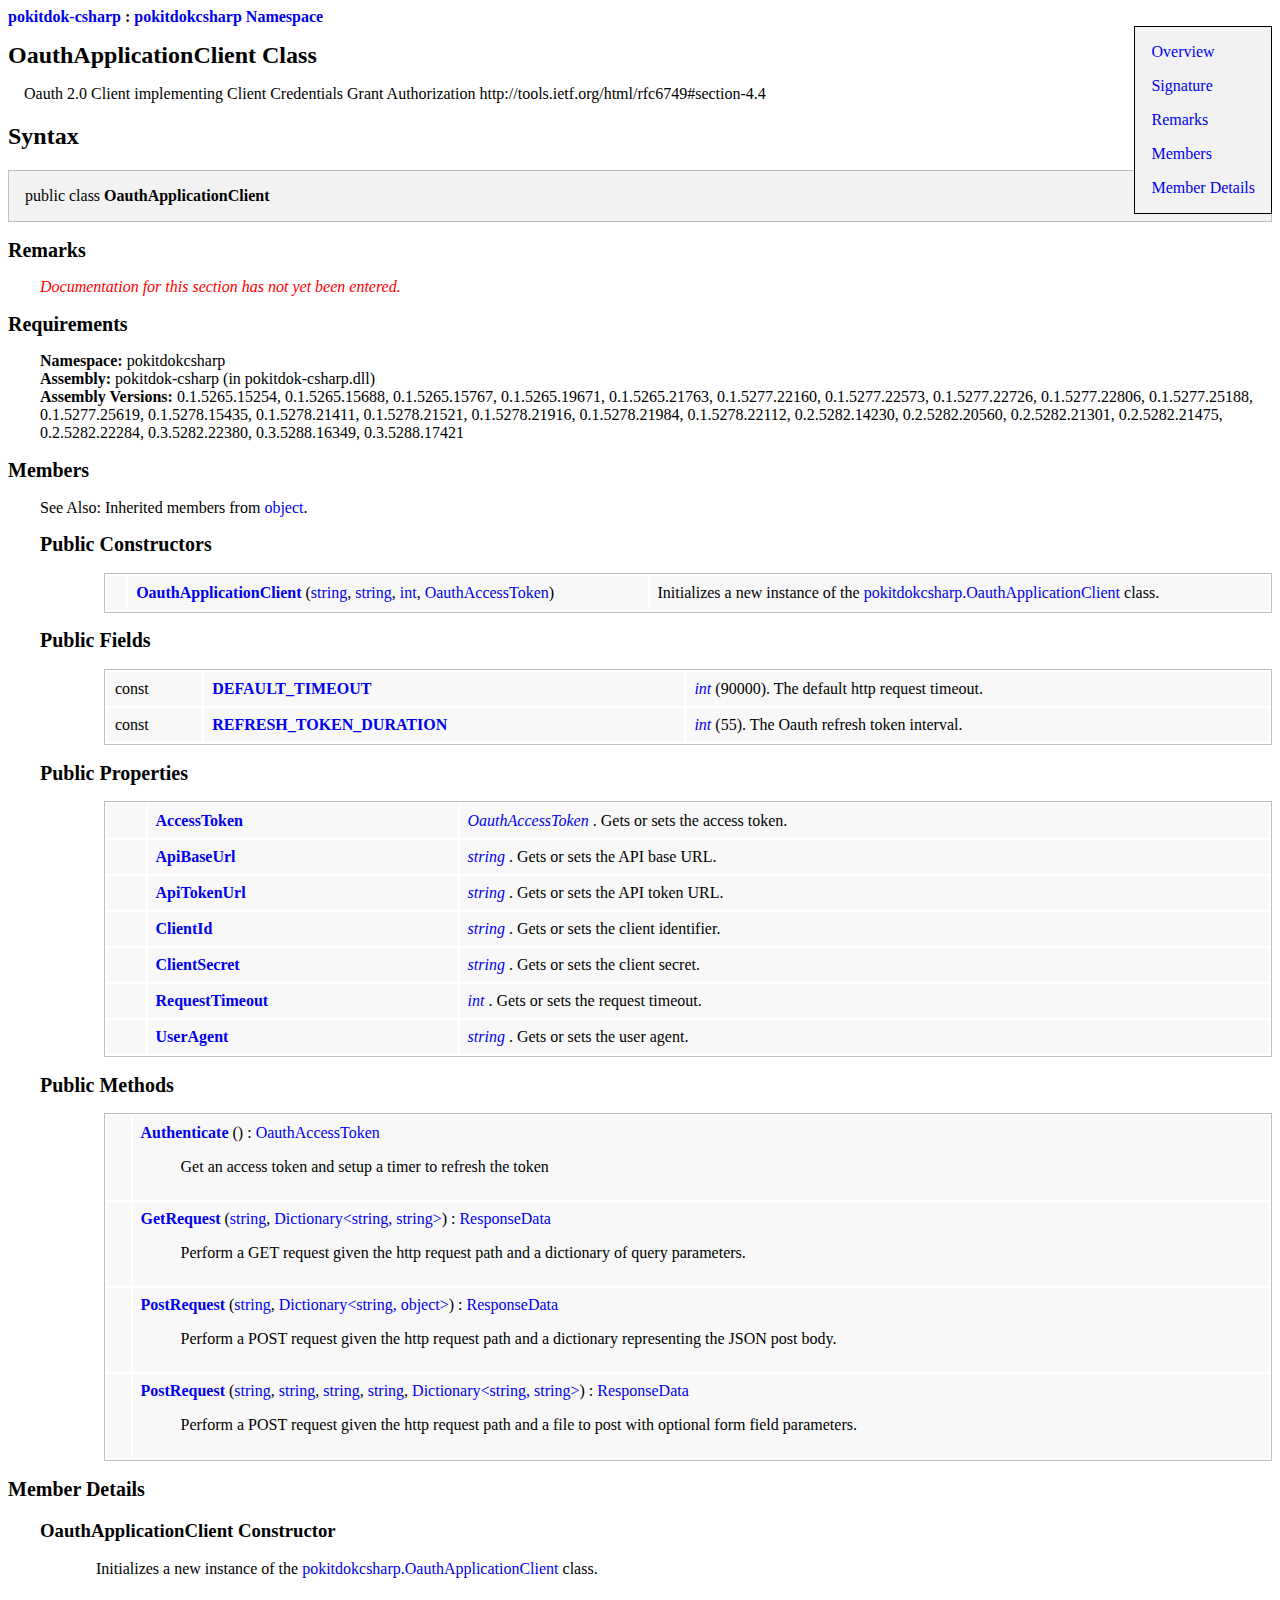
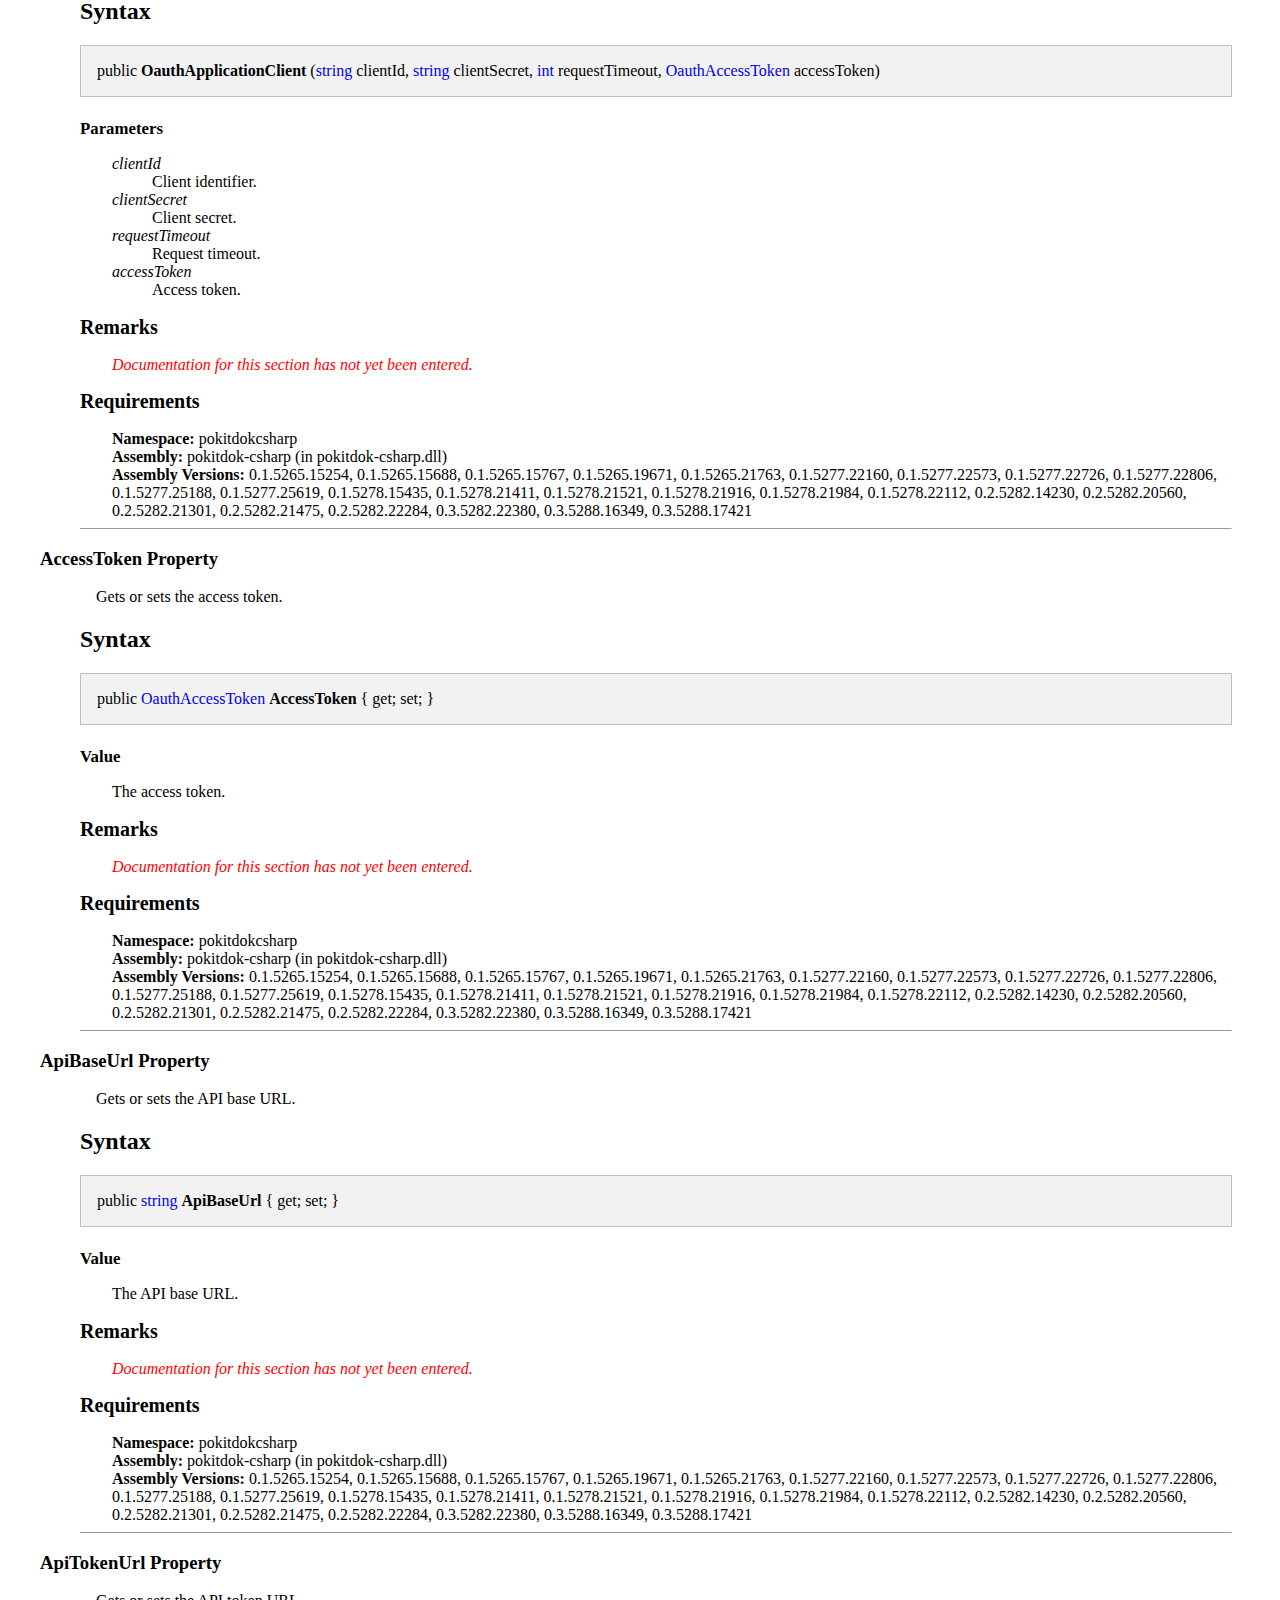
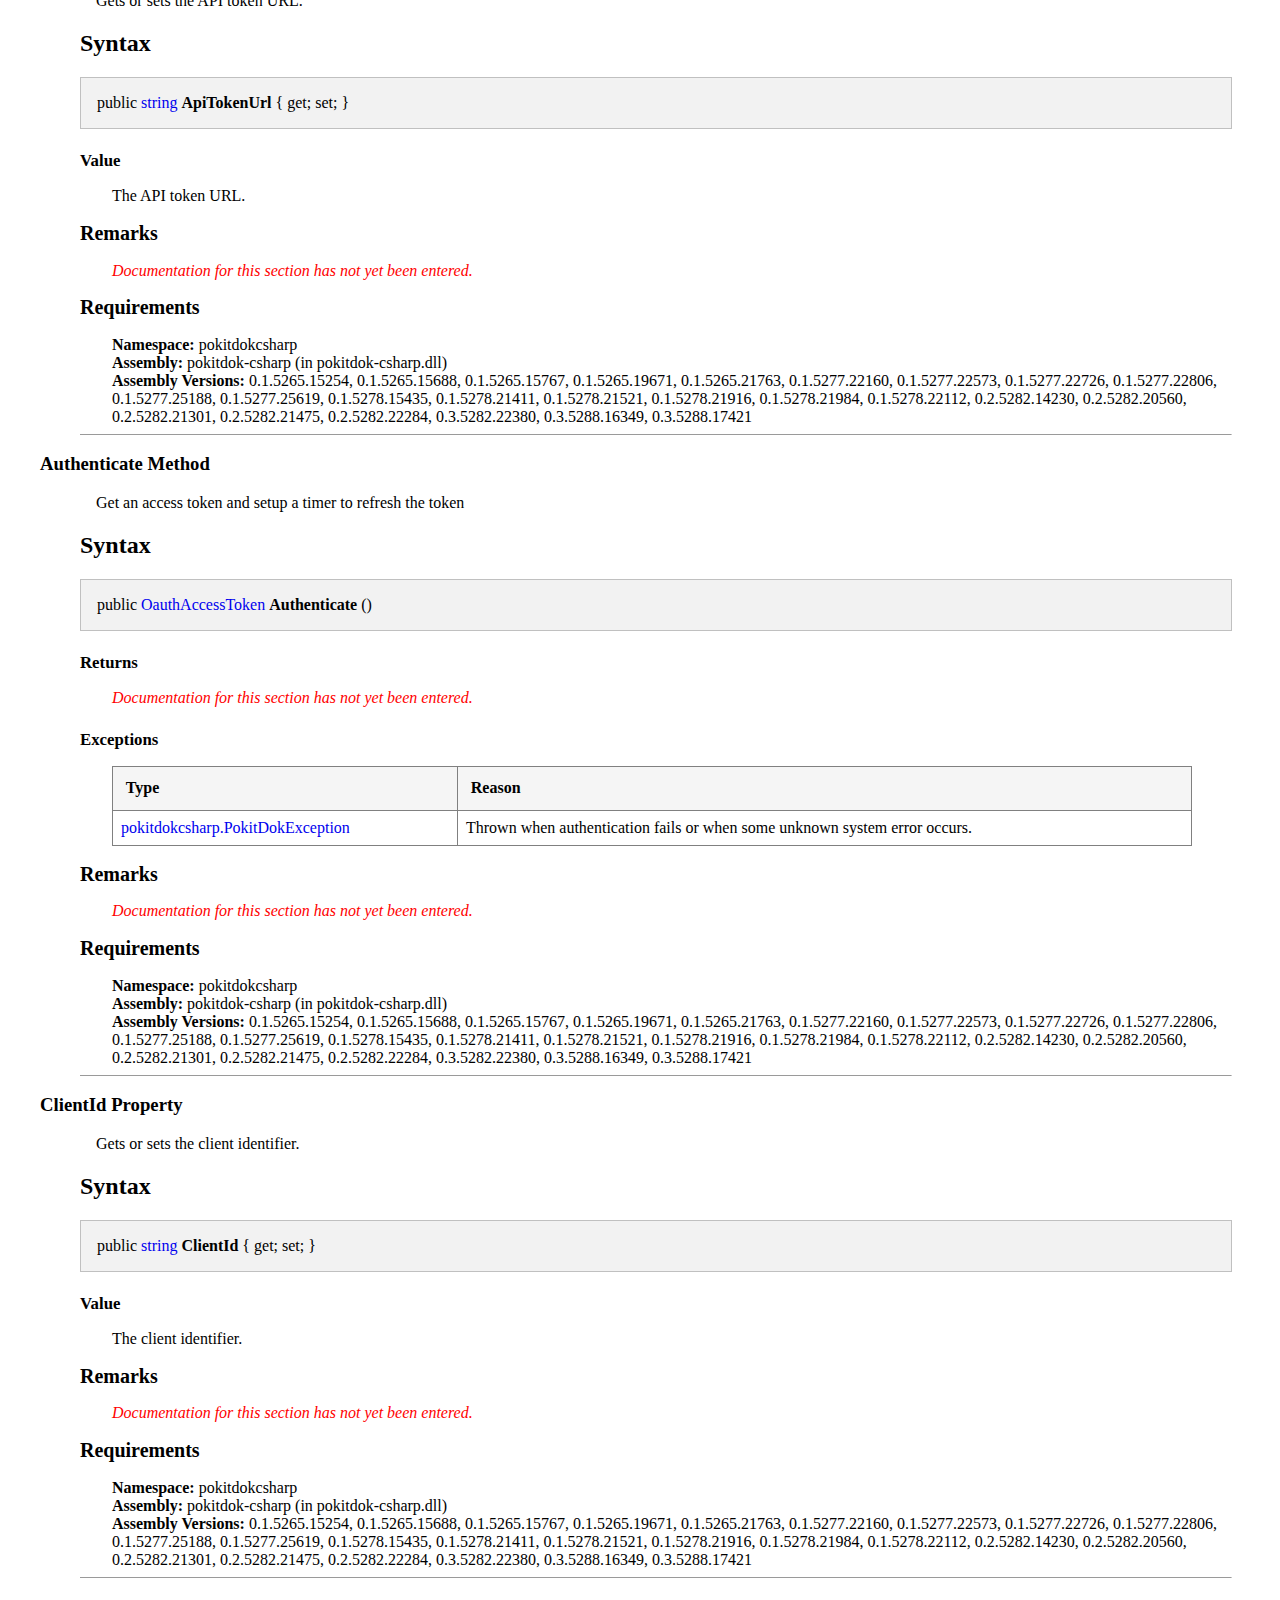
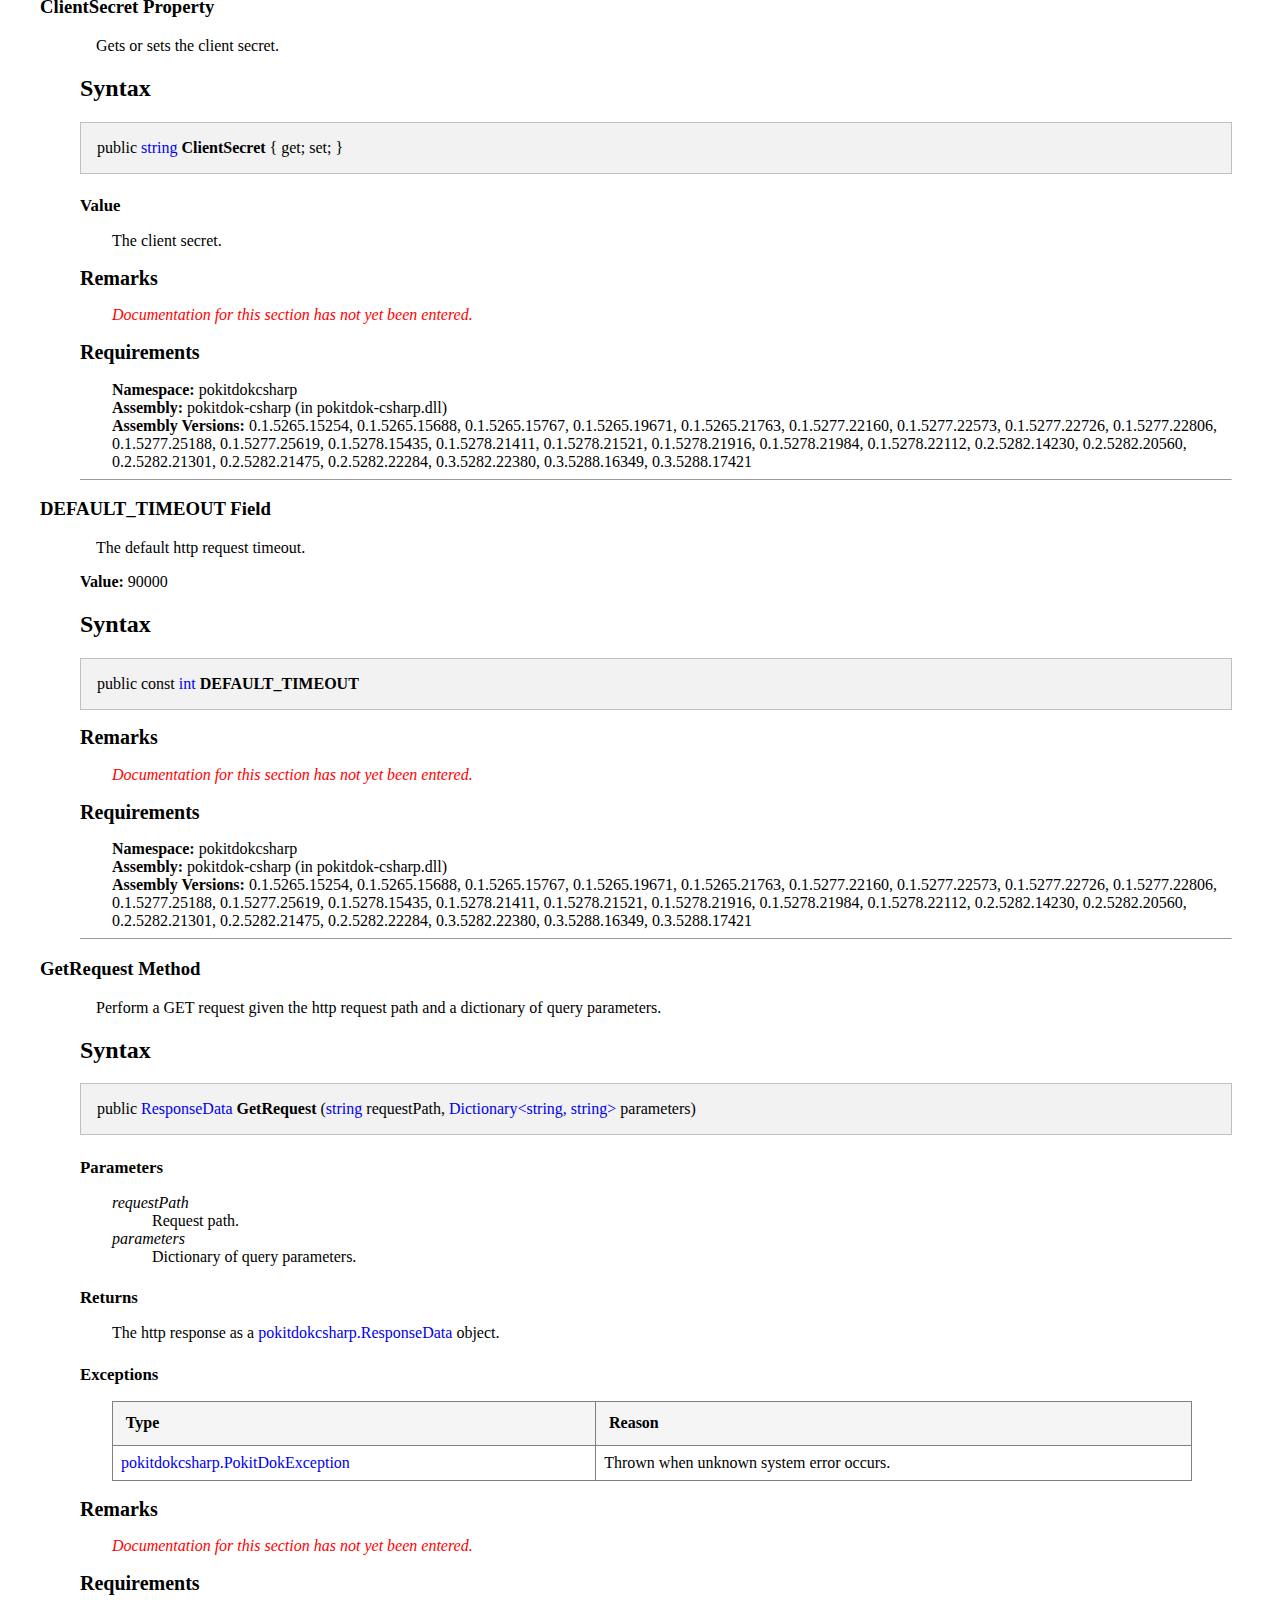
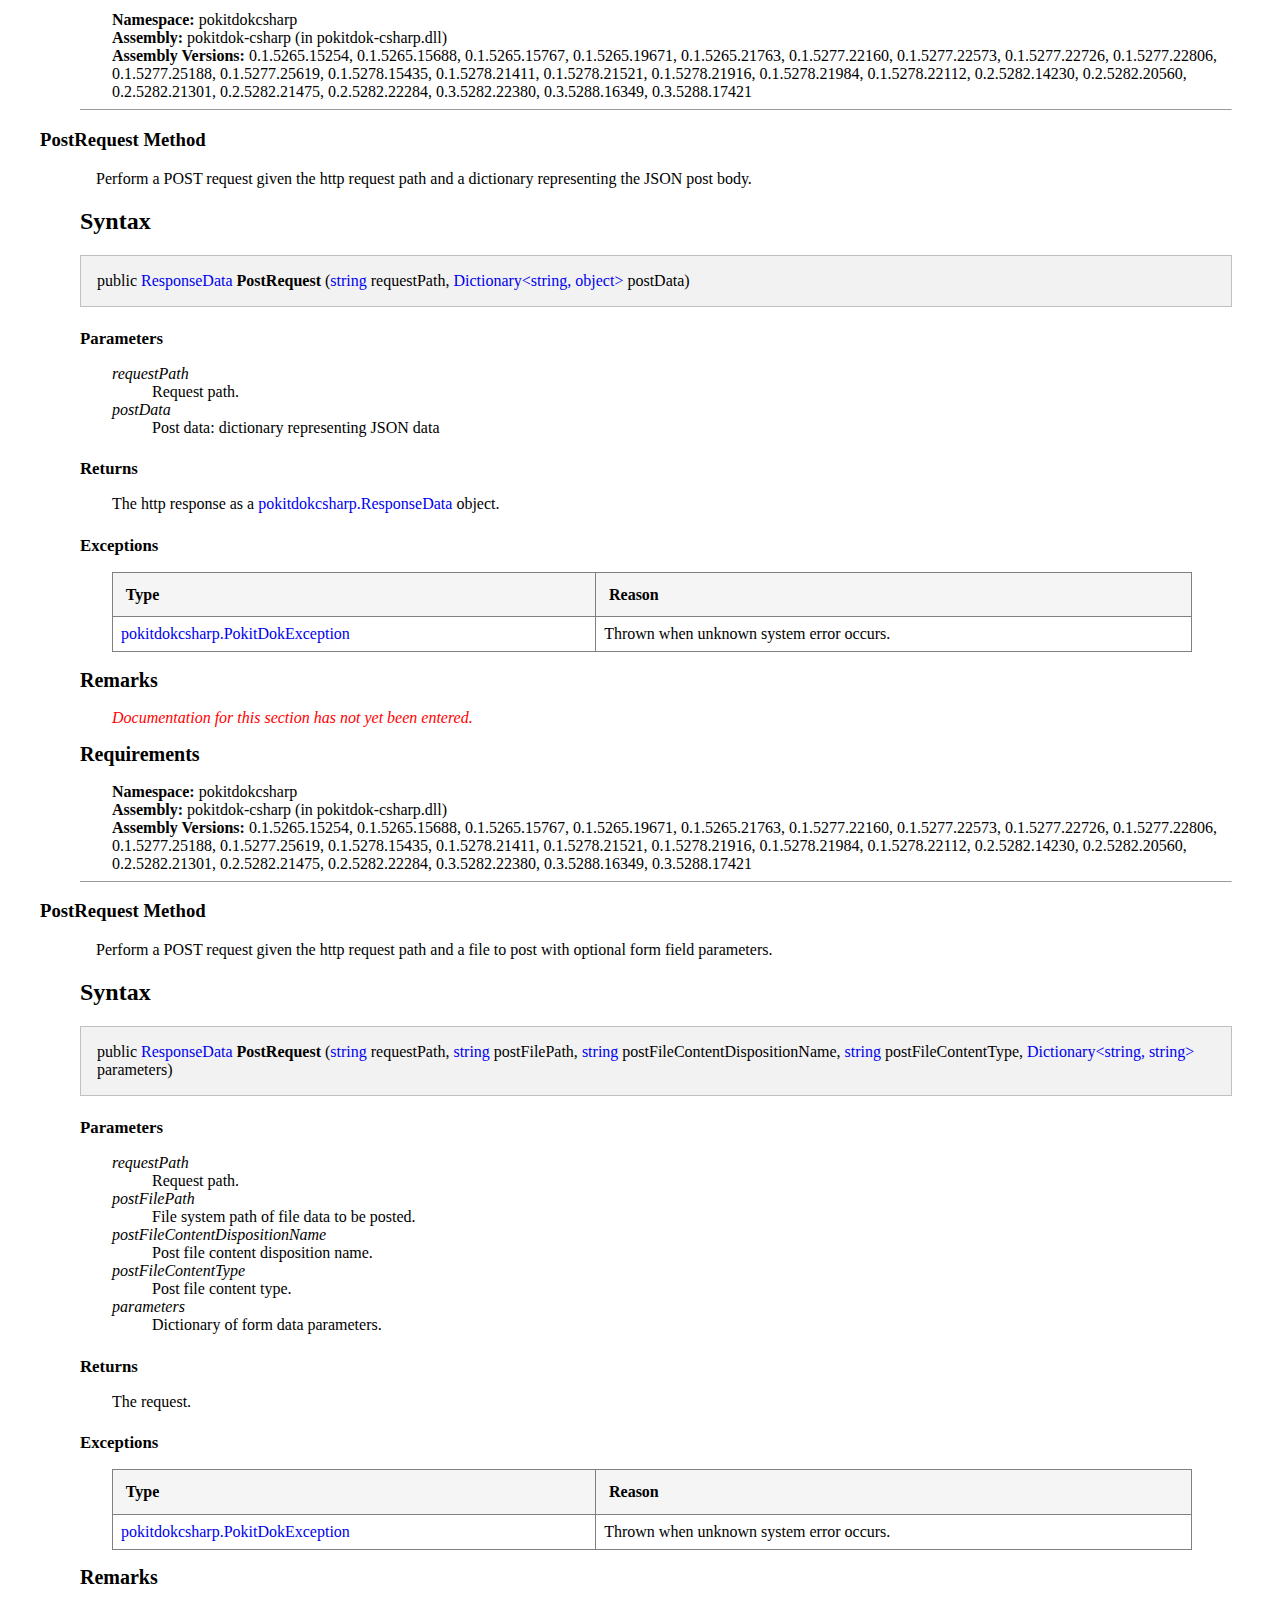
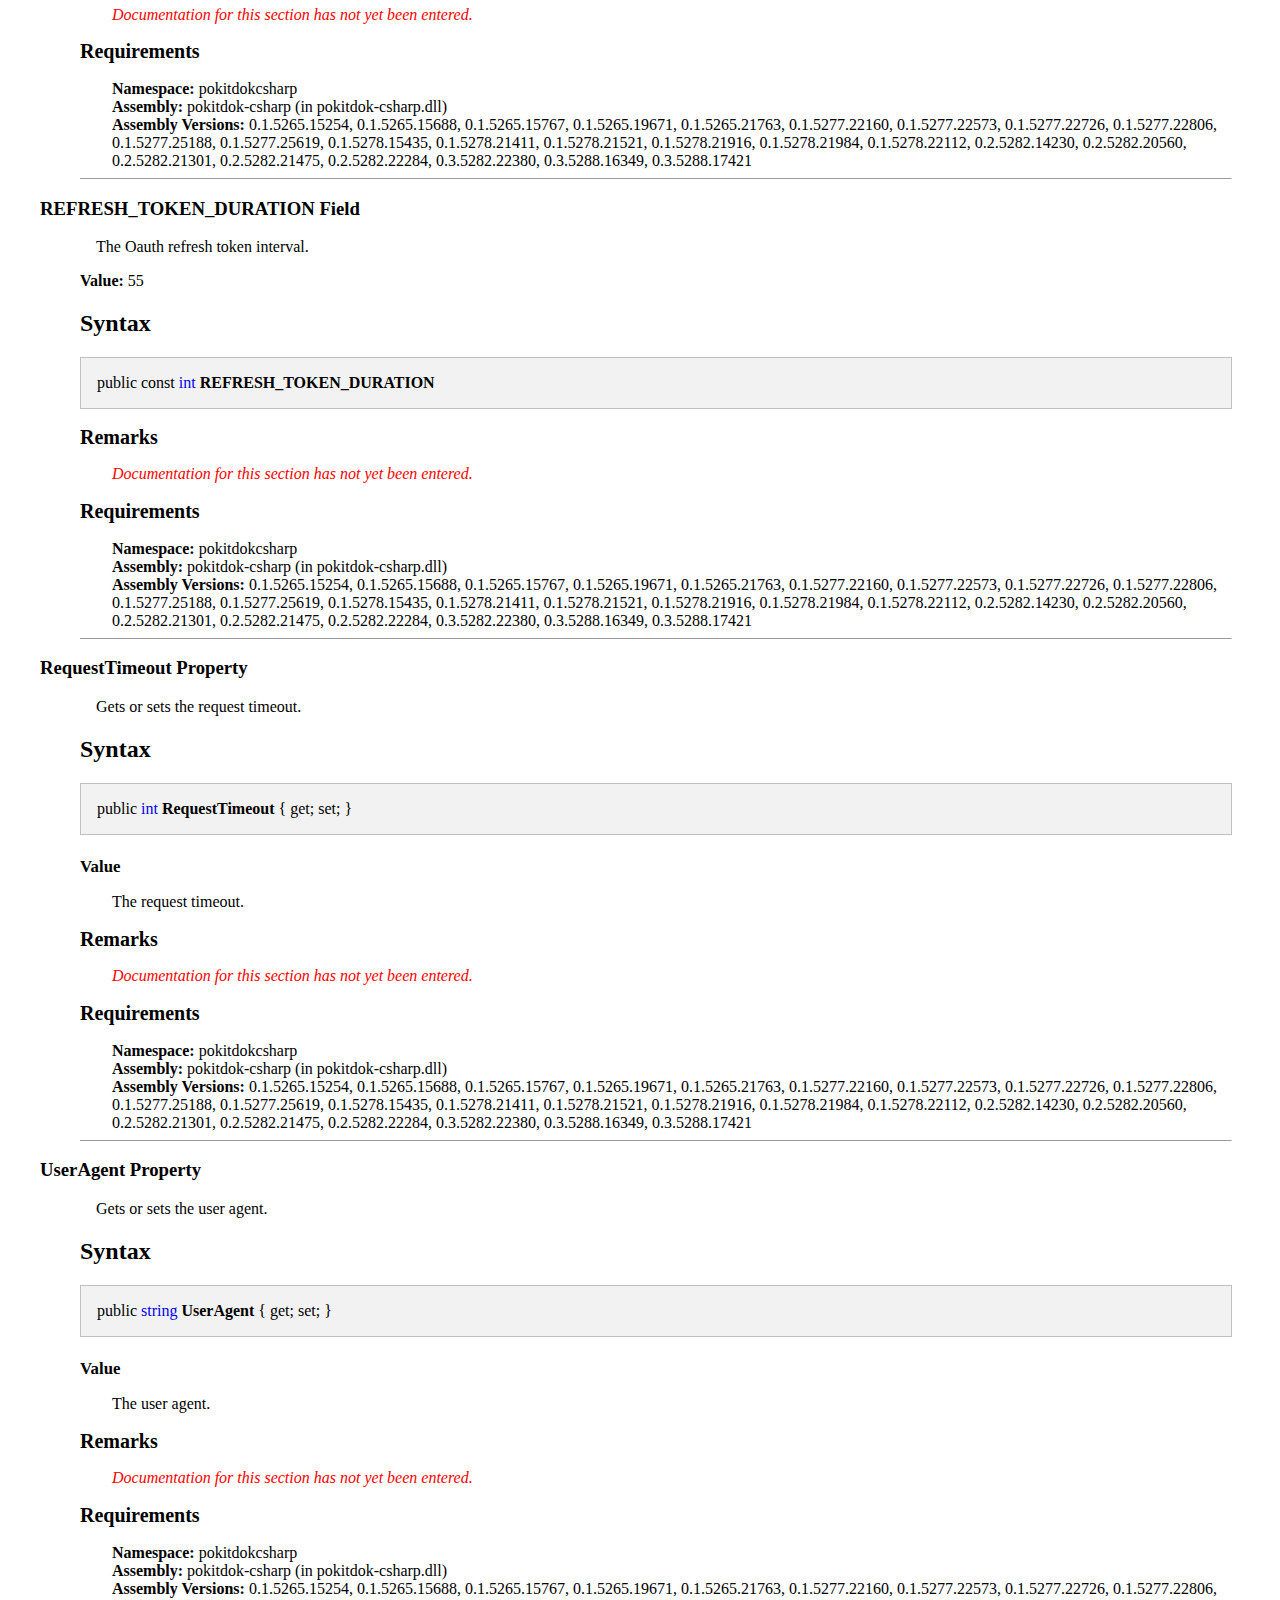
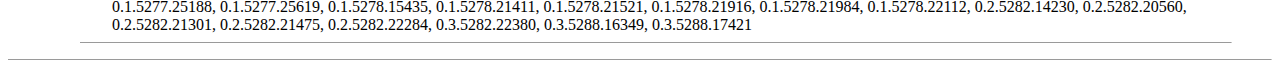
==== htmldocs/pokitdokcsharp/OauthApplicationClient.html @ 92518543 "fix usage and provider quick start" ====
<html>
  <head>
    <title>pokitdokcsharp.OauthApplicationClient</title>
    <meta http-equiv="Content-Type" content="text/html; charset=UTF-8" />
    <style>
      a { text-decoration: none }

      div.SideBar {
        padding-left: 1em;
        padding-right: 1em;
        right: 0;
        float: right;
        border: thin solid black;
        background-color: #f2f2f2;
      }
    
      .CollectionTitle { font-weight: bold }
      .PageTitle { font-size: 150%; font-weight: bold }

      .Summary { }
      .Signature { }          
      .Remarks { }
      .Members { }
      .Copyright { }
      
      .Section { font-size: 125%; font-weight: bold }
      p.Summary {
        margin-left: 1em;
      }
      .SectionBox { margin-left: 2em }
      .NamespaceName { font-size: 105%; font-weight: bold }
      .NamespaceSumary { }
      .MemberName { font-size: 115%; font-weight: bold; margin-top: 1em }
      .Subsection { font-size: 105%; font-weight: bold }
      .SubsectionBox { margin-left: 2em; margin-bottom: 1em }

      .CodeExampleTable { background-color: #f5f5dd; border: thin solid black; padding: .25em; }
      
      .TypesListing {
        border-collapse: collapse;
      }

      td {
        vertical-align: top;
      }
      th {
        text-align: left;
      }

      .TypesListing td { 
        margin: 0px;  
        padding: .25em;
        border: solid gray 1px;
      }

      .TypesListing th { 
        margin: 0px;  
        padding: .25em;
        background-color: #f2f2f2;
        border: solid gray 1px;
      }

      div.Footer {
        border-top: 1px solid gray;
        margin-top: 1.5em;
        padding-top: 0.6em;
        text-align: center;
        color: gray;
      }

      span.NotEntered /* Documentation for this section has not yet been entered */ {
        font-style: italic;
        color: red;	
      }

      div.Header {
        background: #B0C4DE;
        border: double;
        border-color: white;
        border-width: 7px;
        padding: 0.5em;
      }

      div.Header * {
        font-size: smaller;
      }

      div.Note {
      }

      i.ParamRef {
      }

      i.subtitle {
      }

      ul.TypeMembersIndex {
        text-align: left;
        background: #F8F8F8;
      }

      ul.TypeMembersIndex li {
        display: inline;
        margin:  0.5em;
      }

      table.HeaderTable {
      }

      table.SignatureTable {
      }

      table.Documentation, table.Enumeration, table.TypeDocumentation {
        border-collapse: collapse;
        width: 100%;
      }

      table.Documentation tr th, table.TypeMembers tr th, table.Enumeration tr th, table.TypeDocumentation tr th {
        background: whitesmoke;
        padding: 0.8em;
        border: 1px solid gray;
        text-align: left;
        vertical-align: bottom;
      }

      table.Documentation tr td, table.TypeMembers tr td, table.Enumeration tr td, table.TypeDocumentation tr td {
        padding: 0.5em;
        border: 1px solid gray;
        text-align: left;
        vertical-align: top;
      }

      table.TypeMembers {
        border: 1px solid #C0C0C0;
        width: 100%;
      }

      table.TypeMembers tr td {
        background: #F8F8F8;
        border: white;
      }

      table.Documentation {
      }

      table.TypeMembers {
      }

      div.CodeExample {
        width: 100%;
        border: 1px solid #DDDDDD;
        background-color: #F8F8F8;
      }

      div.CodeExample p {
        margin: 0.5em;
        border-bottom: 1px solid #DDDDDD;
      }

      div.CodeExample div {
        margin: 0.5em;
      }

      h4 {
        margin-bottom: 0;
      }

      div.Signature {
        border: 1px solid #C0C0C0;
        background: #F2F2F2;
        padding: 1em;
      }
    </style>
    <script type="text/JavaScript">
      function toggle_display (block) {
        var w = document.getElementById (block);
        var t = document.getElementById (block + ":toggle");
        if (w.style.display == "none") {
          w.style.display = "block";
          t.innerHTML = "⊟";
        } else {
          w.style.display = "none";
          t.innerHTML = "⊞";
        }
      }
    </script>
  </head>
  <body>
    <div class="CollectionTitle">
      <a href="../index.html">pokitdok-csharp</a> : <a href="index.html">pokitdokcsharp Namespace</a></div>
    <div class="SideBar">
      <p>
        <a href="#T:pokitdokcsharp.OauthApplicationClient">Overview</a>
      </p>
      <p>
        <a href="#T:pokitdokcsharp.OauthApplicationClient:Signature">Signature</a>
      </p>
      <p>
        <a href="#T:pokitdokcsharp.OauthApplicationClient:Docs">Remarks</a>
      </p>
      <p>
        <a href="#Members">Members</a>
      </p>
      <p>
        <a href="#T:pokitdokcsharp.OauthApplicationClient:Members">Member Details</a>
      </p>
    </div>
    <h1 class="PageTitle" id="T:pokitdokcsharp.OauthApplicationClient">OauthApplicationClient  Class</h1>
    <p class="Summary" id="T:pokitdokcsharp.OauthApplicationClient:Summary">
            Oauth 2.0 Client implementing Client Credentials Grant Authorization
            		http://tools.ietf.org/html/rfc6749#section-4.4
            </p>
    <div>
      <h2>Syntax</h2>
      <div class="Signature" id="T:pokitdokcsharp.OauthApplicationClient:Signature">public class  <b>OauthApplicationClient</b></div>
    </div>
    <div class="Remarks" id="T:pokitdokcsharp.OauthApplicationClient:Docs">
      <h2 class="Section">Remarks</h2>
      <div class="SectionBox" id="T:pokitdokcsharp.OauthApplicationClient:Docs:Remarks">
        <span class="NotEntered">Documentation for this section has not yet been entered.</span>
      </div>
      <h2 class="Section">Requirements</h2>
      <div class="SectionBox" id="T:pokitdokcsharp.OauthApplicationClient:Docs:Version Information">
        <b>Namespace: </b>pokitdokcsharp<br /><b>Assembly: </b>pokitdok-csharp (in pokitdok-csharp.dll)<br /><b>Assembly Versions: </b>0.1.5265.15254, 0.1.5265.15688, 0.1.5265.15767, 0.1.5265.19671, 0.1.5265.21763, 0.1.5277.22160, 0.1.5277.22573, 0.1.5277.22726, 0.1.5277.22806, 0.1.5277.25188, 0.1.5277.25619, 0.1.5278.15435, 0.1.5278.21411, 0.1.5278.21521, 0.1.5278.21916, 0.1.5278.21984, 0.1.5278.22112, 0.2.5282.14230, 0.2.5282.20560, 0.2.5282.21301, 0.2.5282.21475, 0.2.5282.22284, 0.3.5282.22380, 0.3.5288.16349, 0.3.5288.17421</div>
      <h2 class="Section" id="Members">Members</h2>
      <div class="SectionBox" id="_Members">
        <p>
								See Also: Inherited members from
								<a href="http://www.go-mono.com/docs/monodoc.ashx?link=T:System.Object">object</a>.
							</p>
        <h2 class="Section">Public Constructors</h2>
        <div class="SectionBox" id="Public Constructors">
          <div class="SubsectionBox">
            <table class="TypeMembers">
              <tr valign="top">
                <td>
                  <div>
                  </div>
                </td>
                <td>
                  <div>
                    <b>
                      <a href="#C:pokitdokcsharp.OauthApplicationClient(System.String,System.String,System.Int32,pokitdokcsharp.OauthAccessToken)">OauthApplicationClient</a>
                    </b>(<a href="http://www.go-mono.com/docs/monodoc.ashx?link=T:System.String">string</a>, <a href="http://www.go-mono.com/docs/monodoc.ashx?link=T:System.String">string</a>, <a href="http://www.go-mono.com/docs/monodoc.ashx?link=T:System.Int32">int</a>, <a href="../pokitdokcsharp/OauthAccessToken.html">OauthAccessToken</a>)</div>
                </td>
                <td>
            Initializes a new instance of the <a href="../pokitdokcsharp/OauthApplicationClient.html">pokitdokcsharp.OauthApplicationClient</a> class.
            </td>
              </tr>
            </table>
          </div>
        </div>
        <h2 class="Section">Public Fields</h2>
        <div class="SectionBox" id="Public Fields">
          <div class="SubsectionBox">
            <table class="TypeMembers">
              <tr valign="top">
                <td>
                  <div>const </div>
                </td>
                <td>
                  <b>
                    <a href="#F:pokitdokcsharp.OauthApplicationClient.DEFAULT_TIMEOUT">DEFAULT_TIMEOUT</a>
                  </b>
                </td>
                <td>
                  <i>
                    <a href="http://www.go-mono.com/docs/monodoc.ashx?link=T:System.Int32">int</a>
                  </i> (90000). 
            The default http request timeout.
            </td>
              </tr>
              <tr valign="top">
                <td>
                  <div>const </div>
                </td>
                <td>
                  <b>
                    <a href="#F:pokitdokcsharp.OauthApplicationClient.REFRESH_TOKEN_DURATION">REFRESH_TOKEN_DURATION</a>
                  </b>
                </td>
                <td>
                  <i>
                    <a href="http://www.go-mono.com/docs/monodoc.ashx?link=T:System.Int32">int</a>
                  </i> (55). 
            The Oauth refresh token interval.
            </td>
              </tr>
            </table>
          </div>
        </div>
        <h2 class="Section">Public Properties</h2>
        <div class="SectionBox" id="Public Properties">
          <div class="SubsectionBox">
            <table class="TypeMembers">
              <tr valign="top">
                <td>
                  <div>
                  </div>
                </td>
                <td>
                  <b>
                    <a href="#P:pokitdokcsharp.OauthApplicationClient.AccessToken">AccessToken</a>
                  </b>
                </td>
                <td>
                  <i>
                    <a href="../pokitdokcsharp/OauthAccessToken.html">OauthAccessToken</a>
                  </i>. 
            Gets or sets the access token.
            </td>
              </tr>
              <tr valign="top">
                <td>
                  <div>
                  </div>
                </td>
                <td>
                  <b>
                    <a href="#P:pokitdokcsharp.OauthApplicationClient.ApiBaseUrl">ApiBaseUrl</a>
                  </b>
                </td>
                <td>
                  <i>
                    <a href="http://www.go-mono.com/docs/monodoc.ashx?link=T:System.String">string</a>
                  </i>. 
            Gets or sets the API base URL.
            </td>
              </tr>
              <tr valign="top">
                <td>
                  <div>
                  </div>
                </td>
                <td>
                  <b>
                    <a href="#P:pokitdokcsharp.OauthApplicationClient.ApiTokenUrl">ApiTokenUrl</a>
                  </b>
                </td>
                <td>
                  <i>
                    <a href="http://www.go-mono.com/docs/monodoc.ashx?link=T:System.String">string</a>
                  </i>. 
            Gets or sets the API token URL.
            </td>
              </tr>
              <tr valign="top">
                <td>
                  <div>
                  </div>
                </td>
                <td>
                  <b>
                    <a href="#P:pokitdokcsharp.OauthApplicationClient.ClientId">ClientId</a>
                  </b>
                </td>
                <td>
                  <i>
                    <a href="http://www.go-mono.com/docs/monodoc.ashx?link=T:System.String">string</a>
                  </i>. 
            Gets or sets the client identifier.
            </td>
              </tr>
              <tr valign="top">
                <td>
                  <div>
                  </div>
                </td>
                <td>
                  <b>
                    <a href="#P:pokitdokcsharp.OauthApplicationClient.ClientSecret">ClientSecret</a>
                  </b>
                </td>
                <td>
                  <i>
                    <a href="http://www.go-mono.com/docs/monodoc.ashx?link=T:System.String">string</a>
                  </i>. 
            Gets or sets the client secret.
            </td>
              </tr>
              <tr valign="top">
                <td>
                  <div>
                  </div>
                </td>
                <td>
                  <b>
                    <a href="#P:pokitdokcsharp.OauthApplicationClient.RequestTimeout">RequestTimeout</a>
                  </b>
                </td>
                <td>
                  <i>
                    <a href="http://www.go-mono.com/docs/monodoc.ashx?link=T:System.Int32">int</a>
                  </i>. 
            Gets or sets the request timeout.
            </td>
              </tr>
              <tr valign="top">
                <td>
                  <div>
                  </div>
                </td>
                <td>
                  <b>
                    <a href="#P:pokitdokcsharp.OauthApplicationClient.UserAgent">UserAgent</a>
                  </b>
                </td>
                <td>
                  <i>
                    <a href="http://www.go-mono.com/docs/monodoc.ashx?link=T:System.String">string</a>
                  </i>. 
            Gets or sets the user agent.
            </td>
              </tr>
            </table>
          </div>
        </div>
        <h2 class="Section">Public Methods</h2>
        <div class="SectionBox" id="Public Methods">
          <div class="SubsectionBox">
            <table class="TypeMembers">
              <tr valign="top">
                <td>
                  <div>
                  </div>
                </td>
                <td colspan="2">
                  <b>
                    <a href="#M:pokitdokcsharp.OauthApplicationClient.Authenticate()">Authenticate</a>
                  </b>()<nobr> : <a href="../pokitdokcsharp/OauthAccessToken.html">OauthAccessToken</a></nobr><blockquote>
            Get an access token and setup a timer to refresh the token
            </blockquote></td>
              </tr>
              <tr valign="top">
                <td>
                  <div>
                  </div>
                </td>
                <td colspan="2">
                  <b>
                    <a href="#M:pokitdokcsharp.OauthApplicationClient.GetRequest(System.String,System.Collections.Generic.Dictionary{System.String,System.String})">GetRequest</a>
                  </b>(<a href="http://www.go-mono.com/docs/monodoc.ashx?link=T:System.String">string</a>, <a href="http://www.go-mono.com/docs/monodoc.ashx?link=T:System.Collections.Generic.Dictionary`2">Dictionary&lt;string, string&gt;</a>)<nobr> : <a href="../pokitdokcsharp/ResponseData.html">ResponseData</a></nobr><blockquote>
            Perform a GET request given the http request path and a dictionary of query parameters.
            </blockquote></td>
              </tr>
              <tr valign="top">
                <td>
                  <div>
                  </div>
                </td>
                <td colspan="2">
                  <b>
                    <a href="#M:pokitdokcsharp.OauthApplicationClient.PostRequest(System.String,System.Collections.Generic.Dictionary{System.String,System.Object})">PostRequest</a>
                  </b>(<a href="http://www.go-mono.com/docs/monodoc.ashx?link=T:System.String">string</a>, <a href="http://www.go-mono.com/docs/monodoc.ashx?link=T:System.Collections.Generic.Dictionary`2">Dictionary&lt;string, object&gt;</a>)<nobr> : <a href="../pokitdokcsharp/ResponseData.html">ResponseData</a></nobr><blockquote>
            Perform a POST request given the http request path and a dictionary representing the JSON post body.
            </blockquote></td>
              </tr>
              <tr valign="top">
                <td>
                  <div>
                  </div>
                </td>
                <td colspan="2">
                  <b>
                    <a href="#M:pokitdokcsharp.OauthApplicationClient.PostRequest(System.String,System.String,System.String,System.String,System.Collections.Generic.Dictionary{System.String,System.String})">PostRequest</a>
                  </b>(<a href="http://www.go-mono.com/docs/monodoc.ashx?link=T:System.String">string</a>, <a href="http://www.go-mono.com/docs/monodoc.ashx?link=T:System.String">string</a>, <a href="http://www.go-mono.com/docs/monodoc.ashx?link=T:System.String">string</a>, <a href="http://www.go-mono.com/docs/monodoc.ashx?link=T:System.String">string</a>, <a href="http://www.go-mono.com/docs/monodoc.ashx?link=T:System.Collections.Generic.Dictionary`2">Dictionary&lt;string, string&gt;</a>)<nobr> : <a href="../pokitdokcsharp/ResponseData.html">ResponseData</a></nobr><blockquote>
            Perform a POST request given the http request path and a file to post with optional form field parameters.
            </blockquote></td>
              </tr>
            </table>
          </div>
        </div>
      </div>
    </div>
    <div class="Members" id="T:pokitdokcsharp.OauthApplicationClient:Members">
      <h2 class="Section" id="MemberDetails">Member Details</h2>
      <div class="SectionBox" id="_MemberDetails">
        <h3 id="C:pokitdokcsharp.OauthApplicationClient(System.String,System.String,System.Int32,pokitdokcsharp.OauthAccessToken)">OauthApplicationClient Constructor</h3>
        <blockquote id="C:pokitdokcsharp.OauthApplicationClient(System.String,System.String,System.Int32,pokitdokcsharp.OauthAccessToken):member">
          <p class="Summary">
            Initializes a new instance of the <a href="../pokitdokcsharp/OauthApplicationClient.html">pokitdokcsharp.OauthApplicationClient</a> class.
            </p>
          <h2>Syntax</h2>
          <div class="Signature">public  <b>OauthApplicationClient</b> (<a href="http://www.go-mono.com/docs/monodoc.ashx?link=T:System.String">string</a> clientId, <a href="http://www.go-mono.com/docs/monodoc.ashx?link=T:System.String">string</a> clientSecret, <a href="http://www.go-mono.com/docs/monodoc.ashx?link=T:System.Int32">int</a> requestTimeout, <a href="../pokitdokcsharp/OauthAccessToken.html">OauthAccessToken</a> accessToken)</div>
          <h4 class="Subsection">Parameters</h4>
          <blockquote class="SubsectionBox" id="C:pokitdokcsharp.OauthApplicationClient(System.String,System.String,System.Int32,pokitdokcsharp.OauthAccessToken):Parameters">
            <dl>
              <dt>
                <i>clientId</i>
              </dt>
              <dd>Client identifier.</dd>
              <dt>
                <i>clientSecret</i>
              </dt>
              <dd>Client secret.</dd>
              <dt>
                <i>requestTimeout</i>
              </dt>
              <dd>Request timeout.</dd>
              <dt>
                <i>accessToken</i>
              </dt>
              <dd>Access token.</dd>
            </dl>
          </blockquote>
          <h2 class="Section">Remarks</h2>
          <div class="SectionBox" id="C:pokitdokcsharp.OauthApplicationClient(System.String,System.String,System.Int32,pokitdokcsharp.OauthAccessToken):Remarks">
            <span class="NotEntered">Documentation for this section has not yet been entered.</span>
          </div>
          <h2 class="Section">Requirements</h2>
          <div class="SectionBox" id="C:pokitdokcsharp.OauthApplicationClient(System.String,System.String,System.Int32,pokitdokcsharp.OauthAccessToken):Version Information">
            <b>Namespace: </b>pokitdokcsharp<br /><b>Assembly: </b>pokitdok-csharp (in pokitdok-csharp.dll)<br /><b>Assembly Versions: </b>0.1.5265.15254, 0.1.5265.15688, 0.1.5265.15767, 0.1.5265.19671, 0.1.5265.21763, 0.1.5277.22160, 0.1.5277.22573, 0.1.5277.22726, 0.1.5277.22806, 0.1.5277.25188, 0.1.5277.25619, 0.1.5278.15435, 0.1.5278.21411, 0.1.5278.21521, 0.1.5278.21916, 0.1.5278.21984, 0.1.5278.22112, 0.2.5282.14230, 0.2.5282.20560, 0.2.5282.21301, 0.2.5282.21475, 0.2.5282.22284, 0.3.5282.22380, 0.3.5288.16349, 0.3.5288.17421</div>
          <hr size="1" />
        </blockquote>
        <h3 id="P:pokitdokcsharp.OauthApplicationClient.AccessToken">AccessToken Property</h3>
        <blockquote id="P:pokitdokcsharp.OauthApplicationClient.AccessToken:member">
          <p class="Summary">
            Gets or sets the access token.
            </p>
          <h2>Syntax</h2>
          <div class="Signature">public <a href="../pokitdokcsharp/OauthAccessToken.html">OauthAccessToken</a> <b>AccessToken</b>  { get; set; }</div>
          <h4 class="Subsection">Value</h4>
          <blockquote class="SubsectionBox" id="P:pokitdokcsharp.OauthApplicationClient.AccessToken:Value">The access token.</blockquote>
          <h2 class="Section">Remarks</h2>
          <div class="SectionBox" id="P:pokitdokcsharp.OauthApplicationClient.AccessToken:Remarks">
            <span class="NotEntered">Documentation for this section has not yet been entered.</span>
          </div>
          <h2 class="Section">Requirements</h2>
          <div class="SectionBox" id="P:pokitdokcsharp.OauthApplicationClient.AccessToken:Version Information">
            <b>Namespace: </b>pokitdokcsharp<br /><b>Assembly: </b>pokitdok-csharp (in pokitdok-csharp.dll)<br /><b>Assembly Versions: </b>0.1.5265.15254, 0.1.5265.15688, 0.1.5265.15767, 0.1.5265.19671, 0.1.5265.21763, 0.1.5277.22160, 0.1.5277.22573, 0.1.5277.22726, 0.1.5277.22806, 0.1.5277.25188, 0.1.5277.25619, 0.1.5278.15435, 0.1.5278.21411, 0.1.5278.21521, 0.1.5278.21916, 0.1.5278.21984, 0.1.5278.22112, 0.2.5282.14230, 0.2.5282.20560, 0.2.5282.21301, 0.2.5282.21475, 0.2.5282.22284, 0.3.5282.22380, 0.3.5288.16349, 0.3.5288.17421</div>
          <hr size="1" />
        </blockquote>
        <h3 id="P:pokitdokcsharp.OauthApplicationClient.ApiBaseUrl">ApiBaseUrl Property</h3>
        <blockquote id="P:pokitdokcsharp.OauthApplicationClient.ApiBaseUrl:member">
          <p class="Summary">
            Gets or sets the API base URL.
            </p>
          <h2>Syntax</h2>
          <div class="Signature">public <a href="http://www.go-mono.com/docs/monodoc.ashx?link=T:System.String">string</a> <b>ApiBaseUrl</b>  { get; set; }</div>
          <h4 class="Subsection">Value</h4>
          <blockquote class="SubsectionBox" id="P:pokitdokcsharp.OauthApplicationClient.ApiBaseUrl:Value">The API base URL.</blockquote>
          <h2 class="Section">Remarks</h2>
          <div class="SectionBox" id="P:pokitdokcsharp.OauthApplicationClient.ApiBaseUrl:Remarks">
            <span class="NotEntered">Documentation for this section has not yet been entered.</span>
          </div>
          <h2 class="Section">Requirements</h2>
          <div class="SectionBox" id="P:pokitdokcsharp.OauthApplicationClient.ApiBaseUrl:Version Information">
            <b>Namespace: </b>pokitdokcsharp<br /><b>Assembly: </b>pokitdok-csharp (in pokitdok-csharp.dll)<br /><b>Assembly Versions: </b>0.1.5265.15254, 0.1.5265.15688, 0.1.5265.15767, 0.1.5265.19671, 0.1.5265.21763, 0.1.5277.22160, 0.1.5277.22573, 0.1.5277.22726, 0.1.5277.22806, 0.1.5277.25188, 0.1.5277.25619, 0.1.5278.15435, 0.1.5278.21411, 0.1.5278.21521, 0.1.5278.21916, 0.1.5278.21984, 0.1.5278.22112, 0.2.5282.14230, 0.2.5282.20560, 0.2.5282.21301, 0.2.5282.21475, 0.2.5282.22284, 0.3.5282.22380, 0.3.5288.16349, 0.3.5288.17421</div>
          <hr size="1" />
        </blockquote>
        <h3 id="P:pokitdokcsharp.OauthApplicationClient.ApiTokenUrl">ApiTokenUrl Property</h3>
        <blockquote id="P:pokitdokcsharp.OauthApplicationClient.ApiTokenUrl:member">
          <p class="Summary">
            Gets or sets the API token URL.
            </p>
          <h2>Syntax</h2>
          <div class="Signature">public <a href="http://www.go-mono.com/docs/monodoc.ashx?link=T:System.String">string</a> <b>ApiTokenUrl</b>  { get; set; }</div>
          <h4 class="Subsection">Value</h4>
          <blockquote class="SubsectionBox" id="P:pokitdokcsharp.OauthApplicationClient.ApiTokenUrl:Value">The API token URL.</blockquote>
          <h2 class="Section">Remarks</h2>
          <div class="SectionBox" id="P:pokitdokcsharp.OauthApplicationClient.ApiTokenUrl:Remarks">
            <span class="NotEntered">Documentation for this section has not yet been entered.</span>
          </div>
          <h2 class="Section">Requirements</h2>
          <div class="SectionBox" id="P:pokitdokcsharp.OauthApplicationClient.ApiTokenUrl:Version Information">
            <b>Namespace: </b>pokitdokcsharp<br /><b>Assembly: </b>pokitdok-csharp (in pokitdok-csharp.dll)<br /><b>Assembly Versions: </b>0.1.5265.15254, 0.1.5265.15688, 0.1.5265.15767, 0.1.5265.19671, 0.1.5265.21763, 0.1.5277.22160, 0.1.5277.22573, 0.1.5277.22726, 0.1.5277.22806, 0.1.5277.25188, 0.1.5277.25619, 0.1.5278.15435, 0.1.5278.21411, 0.1.5278.21521, 0.1.5278.21916, 0.1.5278.21984, 0.1.5278.22112, 0.2.5282.14230, 0.2.5282.20560, 0.2.5282.21301, 0.2.5282.21475, 0.2.5282.22284, 0.3.5282.22380, 0.3.5288.16349, 0.3.5288.17421</div>
          <hr size="1" />
        </blockquote>
        <h3 id="M:pokitdokcsharp.OauthApplicationClient.Authenticate()">Authenticate Method</h3>
        <blockquote id="M:pokitdokcsharp.OauthApplicationClient.Authenticate():member">
          <p class="Summary">
            Get an access token and setup a timer to refresh the token
            </p>
          <h2>Syntax</h2>
          <div class="Signature">public <a href="../pokitdokcsharp/OauthAccessToken.html">OauthAccessToken</a> <b>Authenticate</b> ()</div>
          <h4 class="Subsection">Returns</h4>
          <blockquote class="SubsectionBox" id="M:pokitdokcsharp.OauthApplicationClient.Authenticate():Returns">
            <span class="NotEntered">Documentation for this section has not yet been entered.</span>
          </blockquote>
          <h4 class="Subsection">Exceptions</h4>
          <blockquote class="SubsectionBox" id="M:pokitdokcsharp.OauthApplicationClient.Authenticate():Exceptions">
            <table class="TypeDocumentation">
              <tr>
                <th>Type</th>
                <th>Reason</th>
              </tr>
              <tr valign="top">
                <td>
                  <a href="../pokitdokcsharp/PokitDokException.html">pokitdokcsharp.PokitDokException</a>
                </td>
                <td>Thrown when authentication fails or
            when some unknown system error occurs.</td>
              </tr>
            </table>
          </blockquote>
          <h2 class="Section">Remarks</h2>
          <div class="SectionBox" id="M:pokitdokcsharp.OauthApplicationClient.Authenticate():Remarks">
            <span class="NotEntered">Documentation for this section has not yet been entered.</span>
          </div>
          <h2 class="Section">Requirements</h2>
          <div class="SectionBox" id="M:pokitdokcsharp.OauthApplicationClient.Authenticate():Version Information">
            <b>Namespace: </b>pokitdokcsharp<br /><b>Assembly: </b>pokitdok-csharp (in pokitdok-csharp.dll)<br /><b>Assembly Versions: </b>0.1.5265.15254, 0.1.5265.15688, 0.1.5265.15767, 0.1.5265.19671, 0.1.5265.21763, 0.1.5277.22160, 0.1.5277.22573, 0.1.5277.22726, 0.1.5277.22806, 0.1.5277.25188, 0.1.5277.25619, 0.1.5278.15435, 0.1.5278.21411, 0.1.5278.21521, 0.1.5278.21916, 0.1.5278.21984, 0.1.5278.22112, 0.2.5282.14230, 0.2.5282.20560, 0.2.5282.21301, 0.2.5282.21475, 0.2.5282.22284, 0.3.5282.22380, 0.3.5288.16349, 0.3.5288.17421</div>
          <hr size="1" />
        </blockquote>
        <h3 id="P:pokitdokcsharp.OauthApplicationClient.ClientId">ClientId Property</h3>
        <blockquote id="P:pokitdokcsharp.OauthApplicationClient.ClientId:member">
          <p class="Summary">
            Gets or sets the client identifier.
            </p>
          <h2>Syntax</h2>
          <div class="Signature">public <a href="http://www.go-mono.com/docs/monodoc.ashx?link=T:System.String">string</a> <b>ClientId</b>  { get; set; }</div>
          <h4 class="Subsection">Value</h4>
          <blockquote class="SubsectionBox" id="P:pokitdokcsharp.OauthApplicationClient.ClientId:Value">The client identifier.</blockquote>
          <h2 class="Section">Remarks</h2>
          <div class="SectionBox" id="P:pokitdokcsharp.OauthApplicationClient.ClientId:Remarks">
            <span class="NotEntered">Documentation for this section has not yet been entered.</span>
          </div>
          <h2 class="Section">Requirements</h2>
          <div class="SectionBox" id="P:pokitdokcsharp.OauthApplicationClient.ClientId:Version Information">
            <b>Namespace: </b>pokitdokcsharp<br /><b>Assembly: </b>pokitdok-csharp (in pokitdok-csharp.dll)<br /><b>Assembly Versions: </b>0.1.5265.15254, 0.1.5265.15688, 0.1.5265.15767, 0.1.5265.19671, 0.1.5265.21763, 0.1.5277.22160, 0.1.5277.22573, 0.1.5277.22726, 0.1.5277.22806, 0.1.5277.25188, 0.1.5277.25619, 0.1.5278.15435, 0.1.5278.21411, 0.1.5278.21521, 0.1.5278.21916, 0.1.5278.21984, 0.1.5278.22112, 0.2.5282.14230, 0.2.5282.20560, 0.2.5282.21301, 0.2.5282.21475, 0.2.5282.22284, 0.3.5282.22380, 0.3.5288.16349, 0.3.5288.17421</div>
          <hr size="1" />
        </blockquote>
        <h3 id="P:pokitdokcsharp.OauthApplicationClient.ClientSecret">ClientSecret Property</h3>
        <blockquote id="P:pokitdokcsharp.OauthApplicationClient.ClientSecret:member">
          <p class="Summary">
            Gets or sets the client secret.
            </p>
          <h2>Syntax</h2>
          <div class="Signature">public <a href="http://www.go-mono.com/docs/monodoc.ashx?link=T:System.String">string</a> <b>ClientSecret</b>  { get; set; }</div>
          <h4 class="Subsection">Value</h4>
          <blockquote class="SubsectionBox" id="P:pokitdokcsharp.OauthApplicationClient.ClientSecret:Value">The client secret.</blockquote>
          <h2 class="Section">Remarks</h2>
          <div class="SectionBox" id="P:pokitdokcsharp.OauthApplicationClient.ClientSecret:Remarks">
            <span class="NotEntered">Documentation for this section has not yet been entered.</span>
          </div>
          <h2 class="Section">Requirements</h2>
          <div class="SectionBox" id="P:pokitdokcsharp.OauthApplicationClient.ClientSecret:Version Information">
            <b>Namespace: </b>pokitdokcsharp<br /><b>Assembly: </b>pokitdok-csharp (in pokitdok-csharp.dll)<br /><b>Assembly Versions: </b>0.1.5265.15254, 0.1.5265.15688, 0.1.5265.15767, 0.1.5265.19671, 0.1.5265.21763, 0.1.5277.22160, 0.1.5277.22573, 0.1.5277.22726, 0.1.5277.22806, 0.1.5277.25188, 0.1.5277.25619, 0.1.5278.15435, 0.1.5278.21411, 0.1.5278.21521, 0.1.5278.21916, 0.1.5278.21984, 0.1.5278.22112, 0.2.5282.14230, 0.2.5282.20560, 0.2.5282.21301, 0.2.5282.21475, 0.2.5282.22284, 0.3.5282.22380, 0.3.5288.16349, 0.3.5288.17421</div>
          <hr size="1" />
        </blockquote>
        <h3 id="F:pokitdokcsharp.OauthApplicationClient.DEFAULT_TIMEOUT">DEFAULT_TIMEOUT Field</h3>
        <blockquote id="F:pokitdokcsharp.OauthApplicationClient.DEFAULT_TIMEOUT:member">
          <p class="Summary">
            The default http request timeout.
            </p>
          <p>
            <b>Value: </b>90000</p>
          <h2>Syntax</h2>
          <div class="Signature">public const <a href="http://www.go-mono.com/docs/monodoc.ashx?link=T:System.Int32">int</a> <b>DEFAULT_TIMEOUT</b> </div>
          <h2 class="Section">Remarks</h2>
          <div class="SectionBox" id="F:pokitdokcsharp.OauthApplicationClient.DEFAULT_TIMEOUT:Remarks">
            <span class="NotEntered">Documentation for this section has not yet been entered.</span>
          </div>
          <h2 class="Section">Requirements</h2>
          <div class="SectionBox" id="F:pokitdokcsharp.OauthApplicationClient.DEFAULT_TIMEOUT:Version Information">
            <b>Namespace: </b>pokitdokcsharp<br /><b>Assembly: </b>pokitdok-csharp (in pokitdok-csharp.dll)<br /><b>Assembly Versions: </b>0.1.5265.15254, 0.1.5265.15688, 0.1.5265.15767, 0.1.5265.19671, 0.1.5265.21763, 0.1.5277.22160, 0.1.5277.22573, 0.1.5277.22726, 0.1.5277.22806, 0.1.5277.25188, 0.1.5277.25619, 0.1.5278.15435, 0.1.5278.21411, 0.1.5278.21521, 0.1.5278.21916, 0.1.5278.21984, 0.1.5278.22112, 0.2.5282.14230, 0.2.5282.20560, 0.2.5282.21301, 0.2.5282.21475, 0.2.5282.22284, 0.3.5282.22380, 0.3.5288.16349, 0.3.5288.17421</div>
          <hr size="1" />
        </blockquote>
        <h3 id="M:pokitdokcsharp.OauthApplicationClient.GetRequest(System.String,System.Collections.Generic.Dictionary{System.String,System.String})">GetRequest Method</h3>
        <blockquote id="M:pokitdokcsharp.OauthApplicationClient.GetRequest(System.String,System.Collections.Generic.Dictionary{System.String,System.String}):member">
          <p class="Summary">
            Perform a GET request given the http request path and a dictionary of query parameters.
            </p>
          <h2>Syntax</h2>
          <div class="Signature">public <a href="../pokitdokcsharp/ResponseData.html">ResponseData</a> <b>GetRequest</b> (<a href="http://www.go-mono.com/docs/monodoc.ashx?link=T:System.String">string</a> requestPath, <a href="http://www.go-mono.com/docs/monodoc.ashx?link=T:System.Collections.Generic.Dictionary`2">Dictionary&lt;string, string&gt;</a> parameters)</div>
          <h4 class="Subsection">Parameters</h4>
          <blockquote class="SubsectionBox" id="M:pokitdokcsharp.OauthApplicationClient.GetRequest(System.String,System.Collections.Generic.Dictionary{System.String,System.String}):Parameters">
            <dl>
              <dt>
                <i>requestPath</i>
              </dt>
              <dd>Request path.</dd>
              <dt>
                <i>parameters</i>
              </dt>
              <dd>Dictionary of query parameters.</dd>
            </dl>
          </blockquote>
          <h4 class="Subsection">Returns</h4>
          <blockquote class="SubsectionBox" id="M:pokitdokcsharp.OauthApplicationClient.GetRequest(System.String,System.Collections.Generic.Dictionary{System.String,System.String}):Returns">The http response as a <a href="../pokitdokcsharp/ResponseData.html">pokitdokcsharp.ResponseData</a> object.</blockquote>
          <h4 class="Subsection">Exceptions</h4>
          <blockquote class="SubsectionBox" id="M:pokitdokcsharp.OauthApplicationClient.GetRequest(System.String,System.Collections.Generic.Dictionary{System.String,System.String}):Exceptions">
            <table class="TypeDocumentation">
              <tr>
                <th>Type</th>
                <th>Reason</th>
              </tr>
              <tr valign="top">
                <td>
                  <a href="../pokitdokcsharp/PokitDokException.html">pokitdokcsharp.PokitDokException</a>
                </td>
                <td>Thrown when unknown system error occurs.</td>
              </tr>
            </table>
          </blockquote>
          <h2 class="Section">Remarks</h2>
          <div class="SectionBox" id="M:pokitdokcsharp.OauthApplicationClient.GetRequest(System.String,System.Collections.Generic.Dictionary{System.String,System.String}):Remarks">
            <span class="NotEntered">Documentation for this section has not yet been entered.</span>
          </div>
          <h2 class="Section">Requirements</h2>
          <div class="SectionBox" id="M:pokitdokcsharp.OauthApplicationClient.GetRequest(System.String,System.Collections.Generic.Dictionary{System.String,System.String}):Version Information">
            <b>Namespace: </b>pokitdokcsharp<br /><b>Assembly: </b>pokitdok-csharp (in pokitdok-csharp.dll)<br /><b>Assembly Versions: </b>0.1.5265.15254, 0.1.5265.15688, 0.1.5265.15767, 0.1.5265.19671, 0.1.5265.21763, 0.1.5277.22160, 0.1.5277.22573, 0.1.5277.22726, 0.1.5277.22806, 0.1.5277.25188, 0.1.5277.25619, 0.1.5278.15435, 0.1.5278.21411, 0.1.5278.21521, 0.1.5278.21916, 0.1.5278.21984, 0.1.5278.22112, 0.2.5282.14230, 0.2.5282.20560, 0.2.5282.21301, 0.2.5282.21475, 0.2.5282.22284, 0.3.5282.22380, 0.3.5288.16349, 0.3.5288.17421</div>
          <hr size="1" />
        </blockquote>
        <h3 id="M:pokitdokcsharp.OauthApplicationClient.PostRequest(System.String,System.Collections.Generic.Dictionary{System.String,System.Object})">PostRequest Method</h3>
        <blockquote id="M:pokitdokcsharp.OauthApplicationClient.PostRequest(System.String,System.Collections.Generic.Dictionary{System.String,System.Object}):member">
          <p class="Summary">
            Perform a POST request given the http request path and a dictionary representing the JSON post body.
            </p>
          <h2>Syntax</h2>
          <div class="Signature">public <a href="../pokitdokcsharp/ResponseData.html">ResponseData</a> <b>PostRequest</b> (<a href="http://www.go-mono.com/docs/monodoc.ashx?link=T:System.String">string</a> requestPath, <a href="http://www.go-mono.com/docs/monodoc.ashx?link=T:System.Collections.Generic.Dictionary`2">Dictionary&lt;string, object&gt;</a> postData)</div>
          <h4 class="Subsection">Parameters</h4>
          <blockquote class="SubsectionBox" id="M:pokitdokcsharp.OauthApplicationClient.PostRequest(System.String,System.Collections.Generic.Dictionary{System.String,System.Object}):Parameters">
            <dl>
              <dt>
                <i>requestPath</i>
              </dt>
              <dd>Request path.</dd>
              <dt>
                <i>postData</i>
              </dt>
              <dd>Post data: dictionary representing JSON data</dd>
            </dl>
          </blockquote>
          <h4 class="Subsection">Returns</h4>
          <blockquote class="SubsectionBox" id="M:pokitdokcsharp.OauthApplicationClient.PostRequest(System.String,System.Collections.Generic.Dictionary{System.String,System.Object}):Returns">The http response as a <a href="../pokitdokcsharp/ResponseData.html">pokitdokcsharp.ResponseData</a> object.</blockquote>
          <h4 class="Subsection">Exceptions</h4>
          <blockquote class="SubsectionBox" id="M:pokitdokcsharp.OauthApplicationClient.PostRequest(System.String,System.Collections.Generic.Dictionary{System.String,System.Object}):Exceptions">
            <table class="TypeDocumentation">
              <tr>
                <th>Type</th>
                <th>Reason</th>
              </tr>
              <tr valign="top">
                <td>
                  <a href="../pokitdokcsharp/PokitDokException.html">pokitdokcsharp.PokitDokException</a>
                </td>
                <td>Thrown when unknown system error occurs.</td>
              </tr>
            </table>
          </blockquote>
          <h2 class="Section">Remarks</h2>
          <div class="SectionBox" id="M:pokitdokcsharp.OauthApplicationClient.PostRequest(System.String,System.Collections.Generic.Dictionary{System.String,System.Object}):Remarks">
            <span class="NotEntered">Documentation for this section has not yet been entered.</span>
          </div>
          <h2 class="Section">Requirements</h2>
          <div class="SectionBox" id="M:pokitdokcsharp.OauthApplicationClient.PostRequest(System.String,System.Collections.Generic.Dictionary{System.String,System.Object}):Version Information">
            <b>Namespace: </b>pokitdokcsharp<br /><b>Assembly: </b>pokitdok-csharp (in pokitdok-csharp.dll)<br /><b>Assembly Versions: </b>0.1.5265.15254, 0.1.5265.15688, 0.1.5265.15767, 0.1.5265.19671, 0.1.5265.21763, 0.1.5277.22160, 0.1.5277.22573, 0.1.5277.22726, 0.1.5277.22806, 0.1.5277.25188, 0.1.5277.25619, 0.1.5278.15435, 0.1.5278.21411, 0.1.5278.21521, 0.1.5278.21916, 0.1.5278.21984, 0.1.5278.22112, 0.2.5282.14230, 0.2.5282.20560, 0.2.5282.21301, 0.2.5282.21475, 0.2.5282.22284, 0.3.5282.22380, 0.3.5288.16349, 0.3.5288.17421</div>
          <hr size="1" />
        </blockquote>
        <h3 id="M:pokitdokcsharp.OauthApplicationClient.PostRequest(System.String,System.String,System.String,System.String,System.Collections.Generic.Dictionary{System.String,System.String})">PostRequest Method</h3>
        <blockquote id="M:pokitdokcsharp.OauthApplicationClient.PostRequest(System.String,System.String,System.String,System.String,System.Collections.Generic.Dictionary{System.String,System.String}):member">
          <p class="Summary">
            Perform a POST request given the http request path and a file to post with optional form field parameters.
            </p>
          <h2>Syntax</h2>
          <div class="Signature">public <a href="../pokitdokcsharp/ResponseData.html">ResponseData</a> <b>PostRequest</b> (<a href="http://www.go-mono.com/docs/monodoc.ashx?link=T:System.String">string</a> requestPath, <a href="http://www.go-mono.com/docs/monodoc.ashx?link=T:System.String">string</a> postFilePath, <a href="http://www.go-mono.com/docs/monodoc.ashx?link=T:System.String">string</a> postFileContentDispositionName, <a href="http://www.go-mono.com/docs/monodoc.ashx?link=T:System.String">string</a> postFileContentType, <a href="http://www.go-mono.com/docs/monodoc.ashx?link=T:System.Collections.Generic.Dictionary`2">Dictionary&lt;string, string&gt;</a> parameters)</div>
          <h4 class="Subsection">Parameters</h4>
          <blockquote class="SubsectionBox" id="M:pokitdokcsharp.OauthApplicationClient.PostRequest(System.String,System.String,System.String,System.String,System.Collections.Generic.Dictionary{System.String,System.String}):Parameters">
            <dl>
              <dt>
                <i>requestPath</i>
              </dt>
              <dd>Request path.</dd>
              <dt>
                <i>postFilePath</i>
              </dt>
              <dd>File system path of file data to be posted.</dd>
              <dt>
                <i>postFileContentDispositionName</i>
              </dt>
              <dd>Post file content disposition name.</dd>
              <dt>
                <i>postFileContentType</i>
              </dt>
              <dd>Post file content type.</dd>
              <dt>
                <i>parameters</i>
              </dt>
              <dd>Dictionary of form data parameters.</dd>
            </dl>
          </blockquote>
          <h4 class="Subsection">Returns</h4>
          <blockquote class="SubsectionBox" id="M:pokitdokcsharp.OauthApplicationClient.PostRequest(System.String,System.String,System.String,System.String,System.Collections.Generic.Dictionary{System.String,System.String}):Returns">The request.</blockquote>
          <h4 class="Subsection">Exceptions</h4>
          <blockquote class="SubsectionBox" id="M:pokitdokcsharp.OauthApplicationClient.PostRequest(System.String,System.String,System.String,System.String,System.Collections.Generic.Dictionary{System.String,System.String}):Exceptions">
            <table class="TypeDocumentation">
              <tr>
                <th>Type</th>
                <th>Reason</th>
              </tr>
              <tr valign="top">
                <td>
                  <a href="../pokitdokcsharp/PokitDokException.html">pokitdokcsharp.PokitDokException</a>
                </td>
                <td>Thrown when unknown system error occurs.</td>
              </tr>
            </table>
          </blockquote>
          <h2 class="Section">Remarks</h2>
          <div class="SectionBox" id="M:pokitdokcsharp.OauthApplicationClient.PostRequest(System.String,System.String,System.String,System.String,System.Collections.Generic.Dictionary{System.String,System.String}):Remarks">
            <span class="NotEntered">Documentation for this section has not yet been entered.</span>
          </div>
          <h2 class="Section">Requirements</h2>
          <div class="SectionBox" id="M:pokitdokcsharp.OauthApplicationClient.PostRequest(System.String,System.String,System.String,System.String,System.Collections.Generic.Dictionary{System.String,System.String}):Version Information">
            <b>Namespace: </b>pokitdokcsharp<br /><b>Assembly: </b>pokitdok-csharp (in pokitdok-csharp.dll)<br /><b>Assembly Versions: </b>0.1.5265.15254, 0.1.5265.15688, 0.1.5265.15767, 0.1.5265.19671, 0.1.5265.21763, 0.1.5277.22160, 0.1.5277.22573, 0.1.5277.22726, 0.1.5277.22806, 0.1.5277.25188, 0.1.5277.25619, 0.1.5278.15435, 0.1.5278.21411, 0.1.5278.21521, 0.1.5278.21916, 0.1.5278.21984, 0.1.5278.22112, 0.2.5282.14230, 0.2.5282.20560, 0.2.5282.21301, 0.2.5282.21475, 0.2.5282.22284, 0.3.5282.22380, 0.3.5288.16349, 0.3.5288.17421</div>
          <hr size="1" />
        </blockquote>
        <h3 id="F:pokitdokcsharp.OauthApplicationClient.REFRESH_TOKEN_DURATION">REFRESH_TOKEN_DURATION Field</h3>
        <blockquote id="F:pokitdokcsharp.OauthApplicationClient.REFRESH_TOKEN_DURATION:member">
          <p class="Summary">
            The Oauth refresh token interval.
            </p>
          <p>
            <b>Value: </b>55</p>
          <h2>Syntax</h2>
          <div class="Signature">public const <a href="http://www.go-mono.com/docs/monodoc.ashx?link=T:System.Int32">int</a> <b>REFRESH_TOKEN_DURATION</b> </div>
          <h2 class="Section">Remarks</h2>
          <div class="SectionBox" id="F:pokitdokcsharp.OauthApplicationClient.REFRESH_TOKEN_DURATION:Remarks">
            <span class="NotEntered">Documentation for this section has not yet been entered.</span>
          </div>
          <h2 class="Section">Requirements</h2>
          <div class="SectionBox" id="F:pokitdokcsharp.OauthApplicationClient.REFRESH_TOKEN_DURATION:Version Information">
            <b>Namespace: </b>pokitdokcsharp<br /><b>Assembly: </b>pokitdok-csharp (in pokitdok-csharp.dll)<br /><b>Assembly Versions: </b>0.1.5265.15254, 0.1.5265.15688, 0.1.5265.15767, 0.1.5265.19671, 0.1.5265.21763, 0.1.5277.22160, 0.1.5277.22573, 0.1.5277.22726, 0.1.5277.22806, 0.1.5277.25188, 0.1.5277.25619, 0.1.5278.15435, 0.1.5278.21411, 0.1.5278.21521, 0.1.5278.21916, 0.1.5278.21984, 0.1.5278.22112, 0.2.5282.14230, 0.2.5282.20560, 0.2.5282.21301, 0.2.5282.21475, 0.2.5282.22284, 0.3.5282.22380, 0.3.5288.16349, 0.3.5288.17421</div>
          <hr size="1" />
        </blockquote>
        <h3 id="P:pokitdokcsharp.OauthApplicationClient.RequestTimeout">RequestTimeout Property</h3>
        <blockquote id="P:pokitdokcsharp.OauthApplicationClient.RequestTimeout:member">
          <p class="Summary">
            Gets or sets the request timeout.
            </p>
          <h2>Syntax</h2>
          <div class="Signature">public <a href="http://www.go-mono.com/docs/monodoc.ashx?link=T:System.Int32">int</a> <b>RequestTimeout</b>  { get; set; }</div>
          <h4 class="Subsection">Value</h4>
          <blockquote class="SubsectionBox" id="P:pokitdokcsharp.OauthApplicationClient.RequestTimeout:Value">The request timeout.</blockquote>
          <h2 class="Section">Remarks</h2>
          <div class="SectionBox" id="P:pokitdokcsharp.OauthApplicationClient.RequestTimeout:Remarks">
            <span class="NotEntered">Documentation for this section has not yet been entered.</span>
          </div>
          <h2 class="Section">Requirements</h2>
          <div class="SectionBox" id="P:pokitdokcsharp.OauthApplicationClient.RequestTimeout:Version Information">
            <b>Namespace: </b>pokitdokcsharp<br /><b>Assembly: </b>pokitdok-csharp (in pokitdok-csharp.dll)<br /><b>Assembly Versions: </b>0.1.5265.15254, 0.1.5265.15688, 0.1.5265.15767, 0.1.5265.19671, 0.1.5265.21763, 0.1.5277.22160, 0.1.5277.22573, 0.1.5277.22726, 0.1.5277.22806, 0.1.5277.25188, 0.1.5277.25619, 0.1.5278.15435, 0.1.5278.21411, 0.1.5278.21521, 0.1.5278.21916, 0.1.5278.21984, 0.1.5278.22112, 0.2.5282.14230, 0.2.5282.20560, 0.2.5282.21301, 0.2.5282.21475, 0.2.5282.22284, 0.3.5282.22380, 0.3.5288.16349, 0.3.5288.17421</div>
          <hr size="1" />
        </blockquote>
        <h3 id="P:pokitdokcsharp.OauthApplicationClient.UserAgent">UserAgent Property</h3>
        <blockquote id="P:pokitdokcsharp.OauthApplicationClient.UserAgent:member">
          <p class="Summary">
            Gets or sets the user agent.
            </p>
          <h2>Syntax</h2>
          <div class="Signature">public <a href="http://www.go-mono.com/docs/monodoc.ashx?link=T:System.String">string</a> <b>UserAgent</b>  { get; set; }</div>
          <h4 class="Subsection">Value</h4>
          <blockquote class="SubsectionBox" id="P:pokitdokcsharp.OauthApplicationClient.UserAgent:Value">The user agent.</blockquote>
          <h2 class="Section">Remarks</h2>
          <div class="SectionBox" id="P:pokitdokcsharp.OauthApplicationClient.UserAgent:Remarks">
            <span class="NotEntered">Documentation for this section has not yet been entered.</span>
          </div>
          <h2 class="Section">Requirements</h2>
          <div class="SectionBox" id="P:pokitdokcsharp.OauthApplicationClient.UserAgent:Version Information">
            <b>Namespace: </b>pokitdokcsharp<br /><b>Assembly: </b>pokitdok-csharp (in pokitdok-csharp.dll)<br /><b>Assembly Versions: </b>0.1.5265.15254, 0.1.5265.15688, 0.1.5265.15767, 0.1.5265.19671, 0.1.5265.21763, 0.1.5277.22160, 0.1.5277.22573, 0.1.5277.22726, 0.1.5277.22806, 0.1.5277.25188, 0.1.5277.25619, 0.1.5278.15435, 0.1.5278.21411, 0.1.5278.21521, 0.1.5278.21916, 0.1.5278.21984, 0.1.5278.22112, 0.2.5282.14230, 0.2.5282.20560, 0.2.5282.21301, 0.2.5282.21475, 0.2.5282.22284, 0.3.5282.22380, 0.3.5288.16349, 0.3.5288.17421</div>
          <hr size="1" />
        </blockquote>
      </div>
    </div>
    <hr size="1" />
    <div class="Copyright">
    </div>
  </body>
</html>
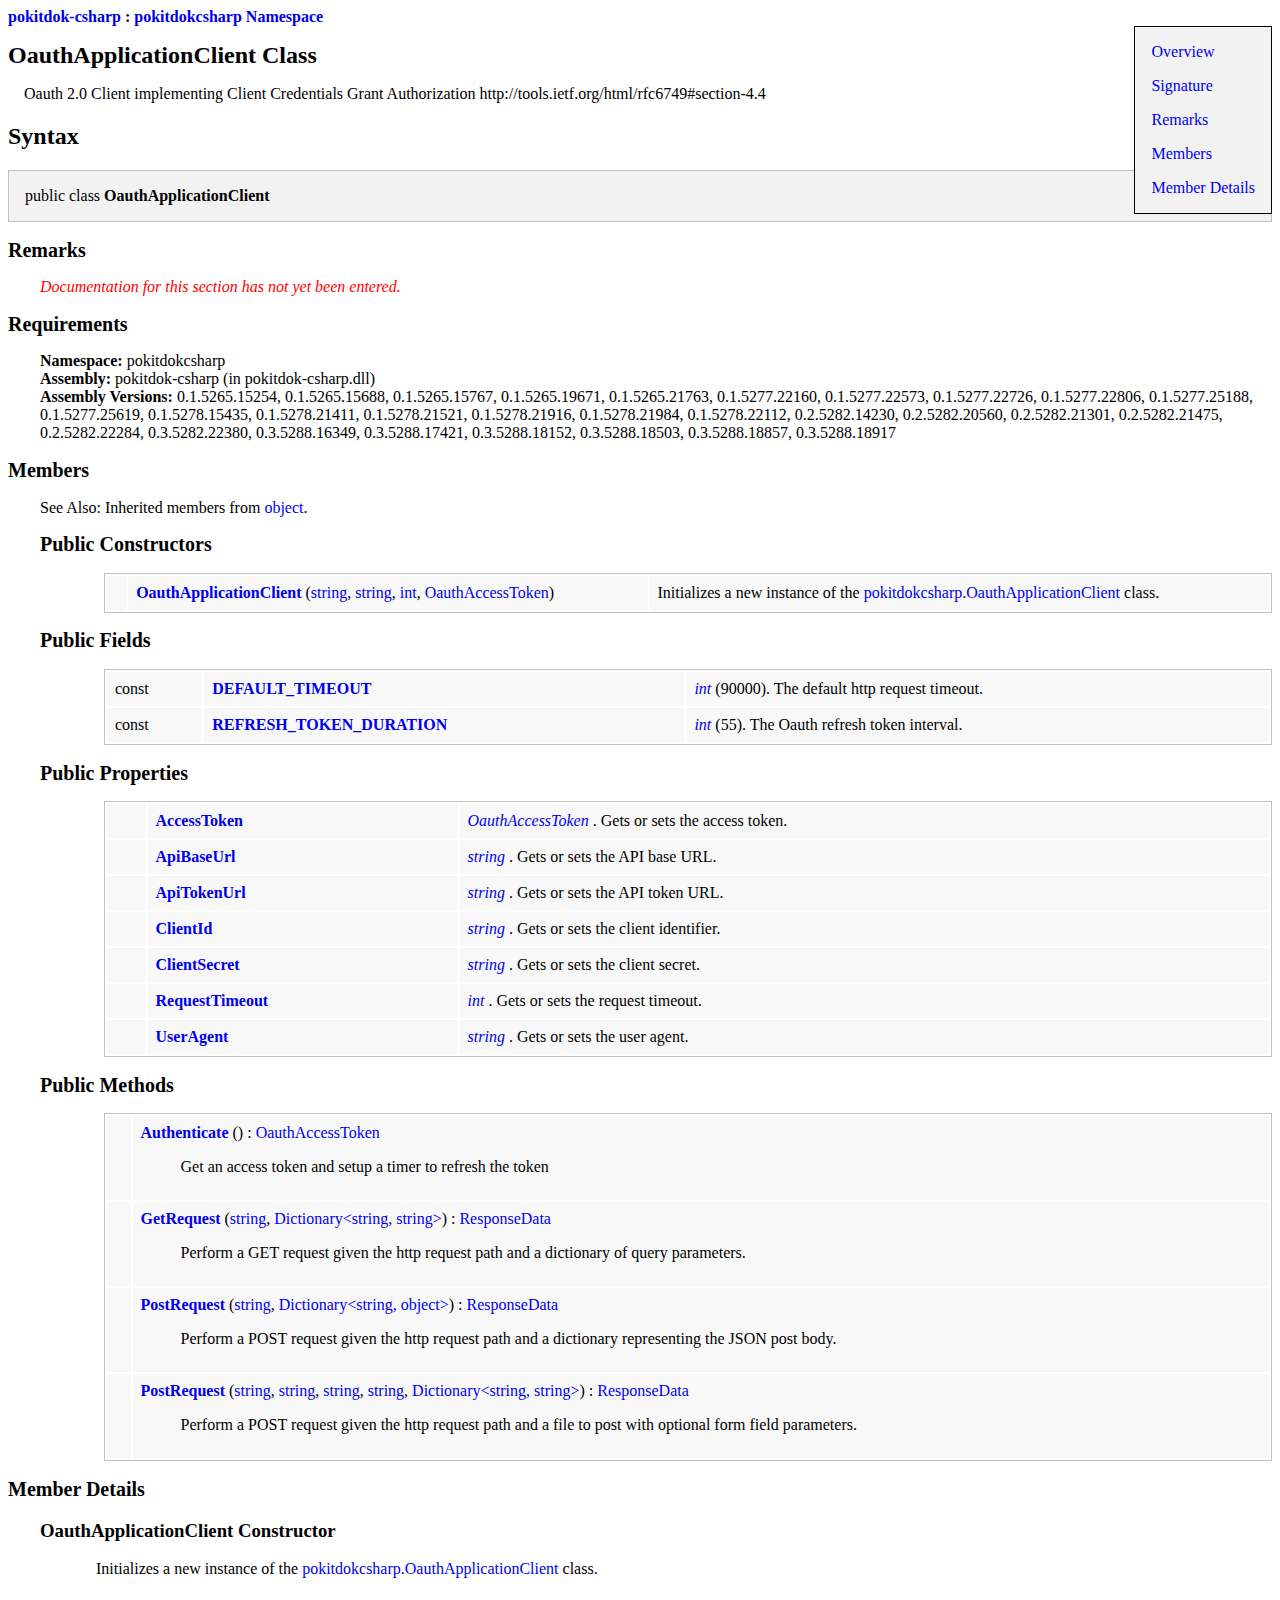
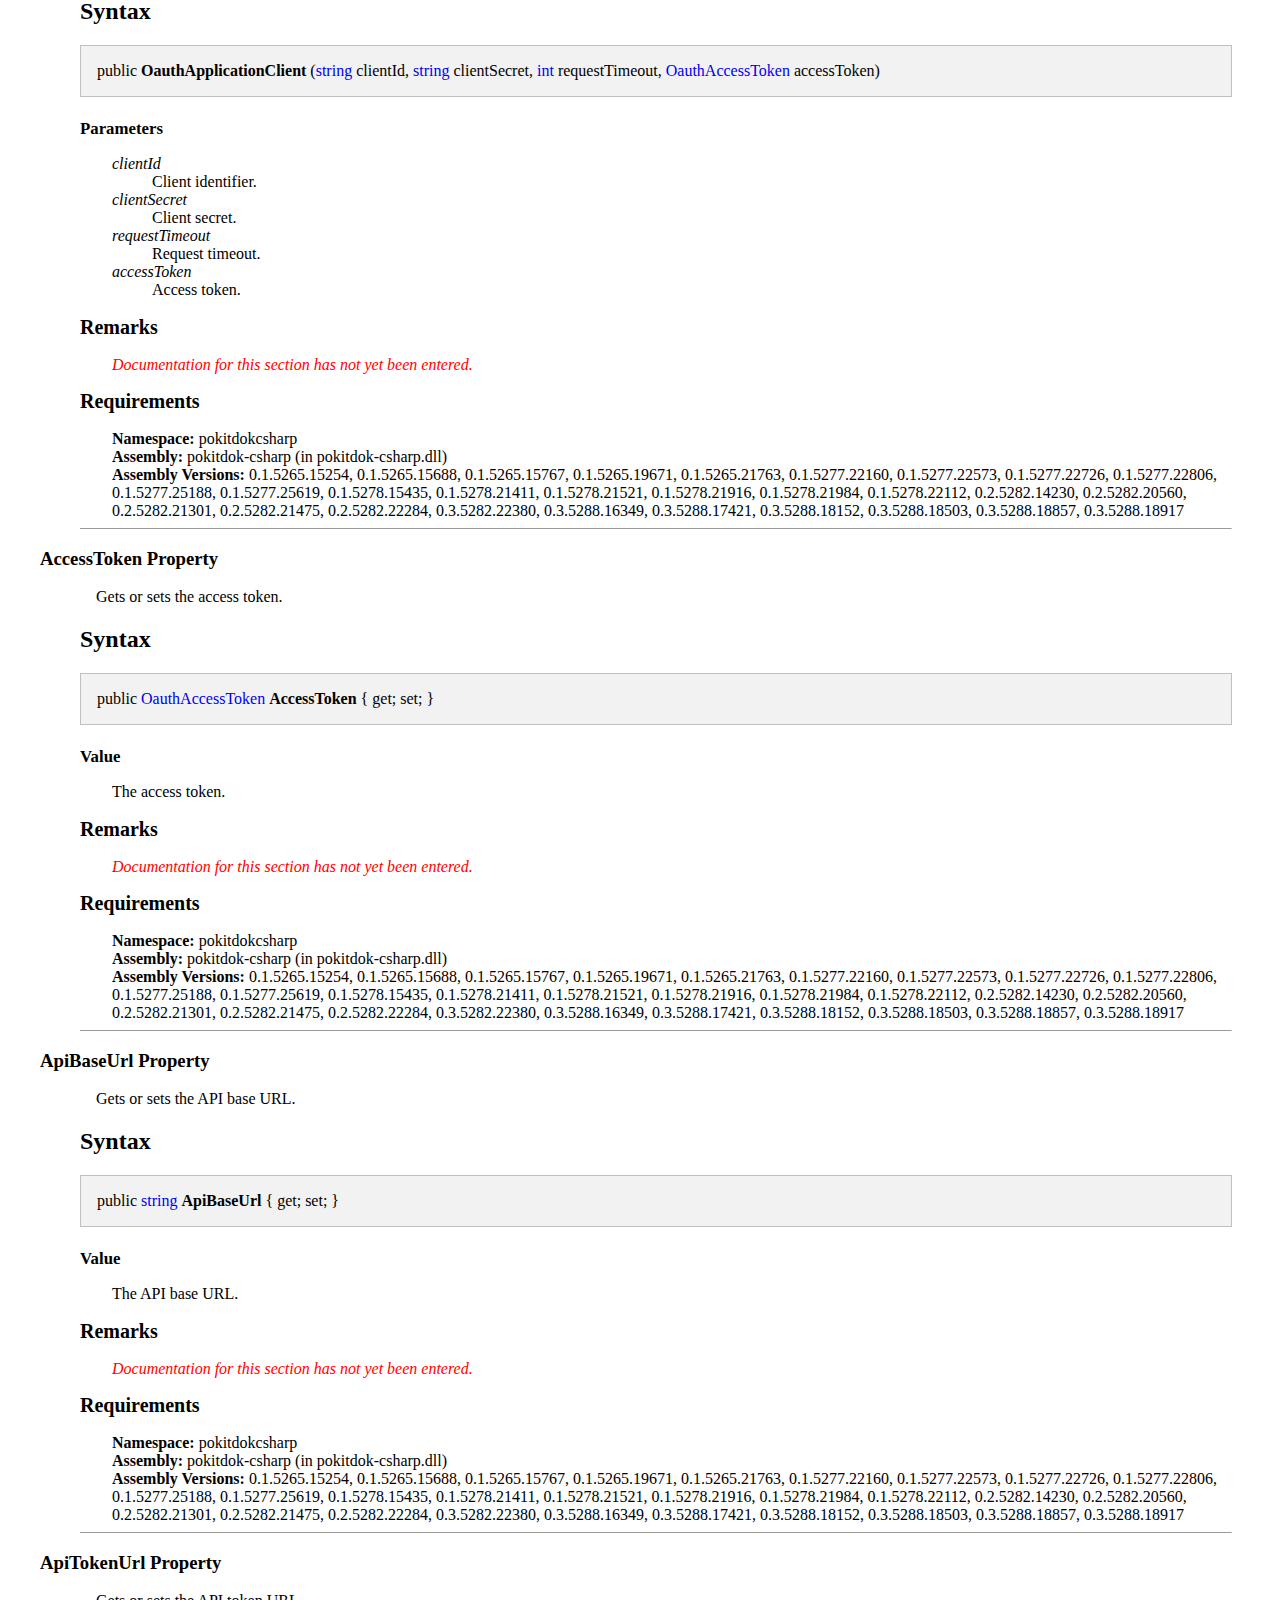
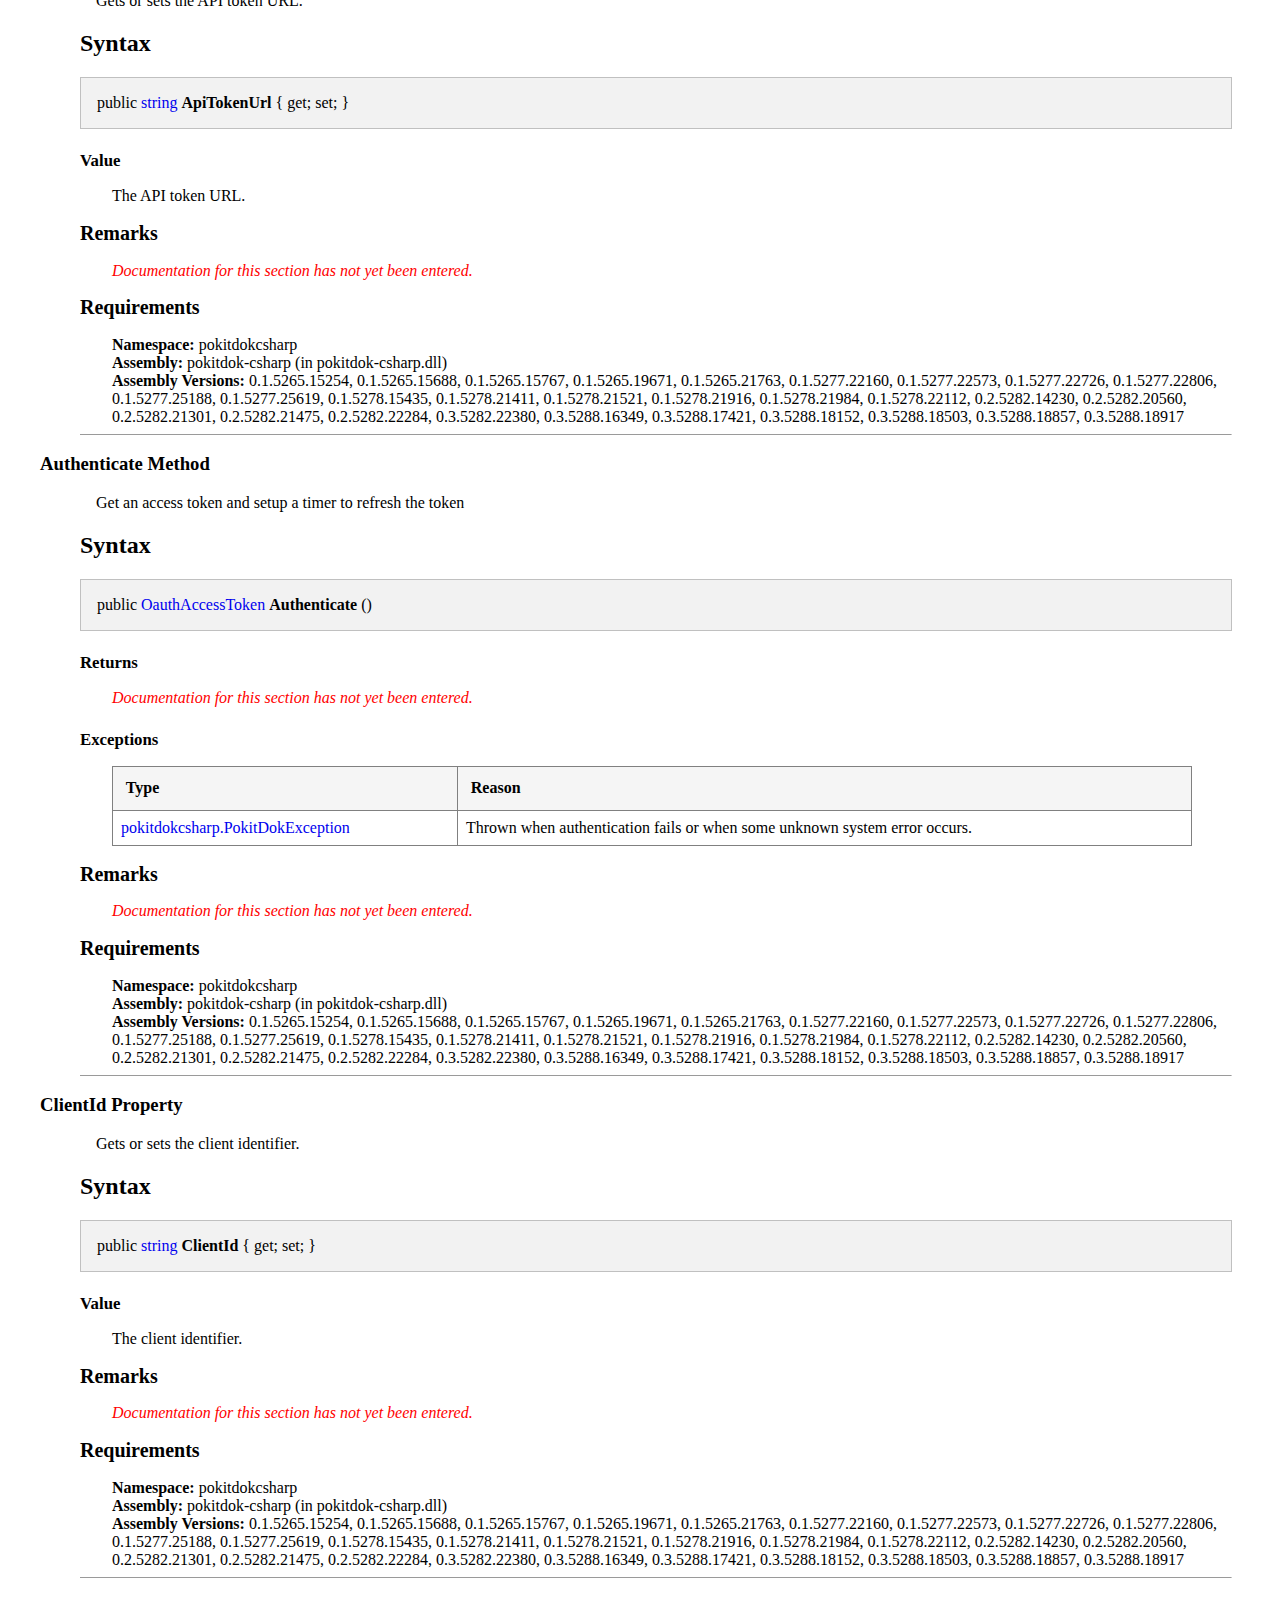
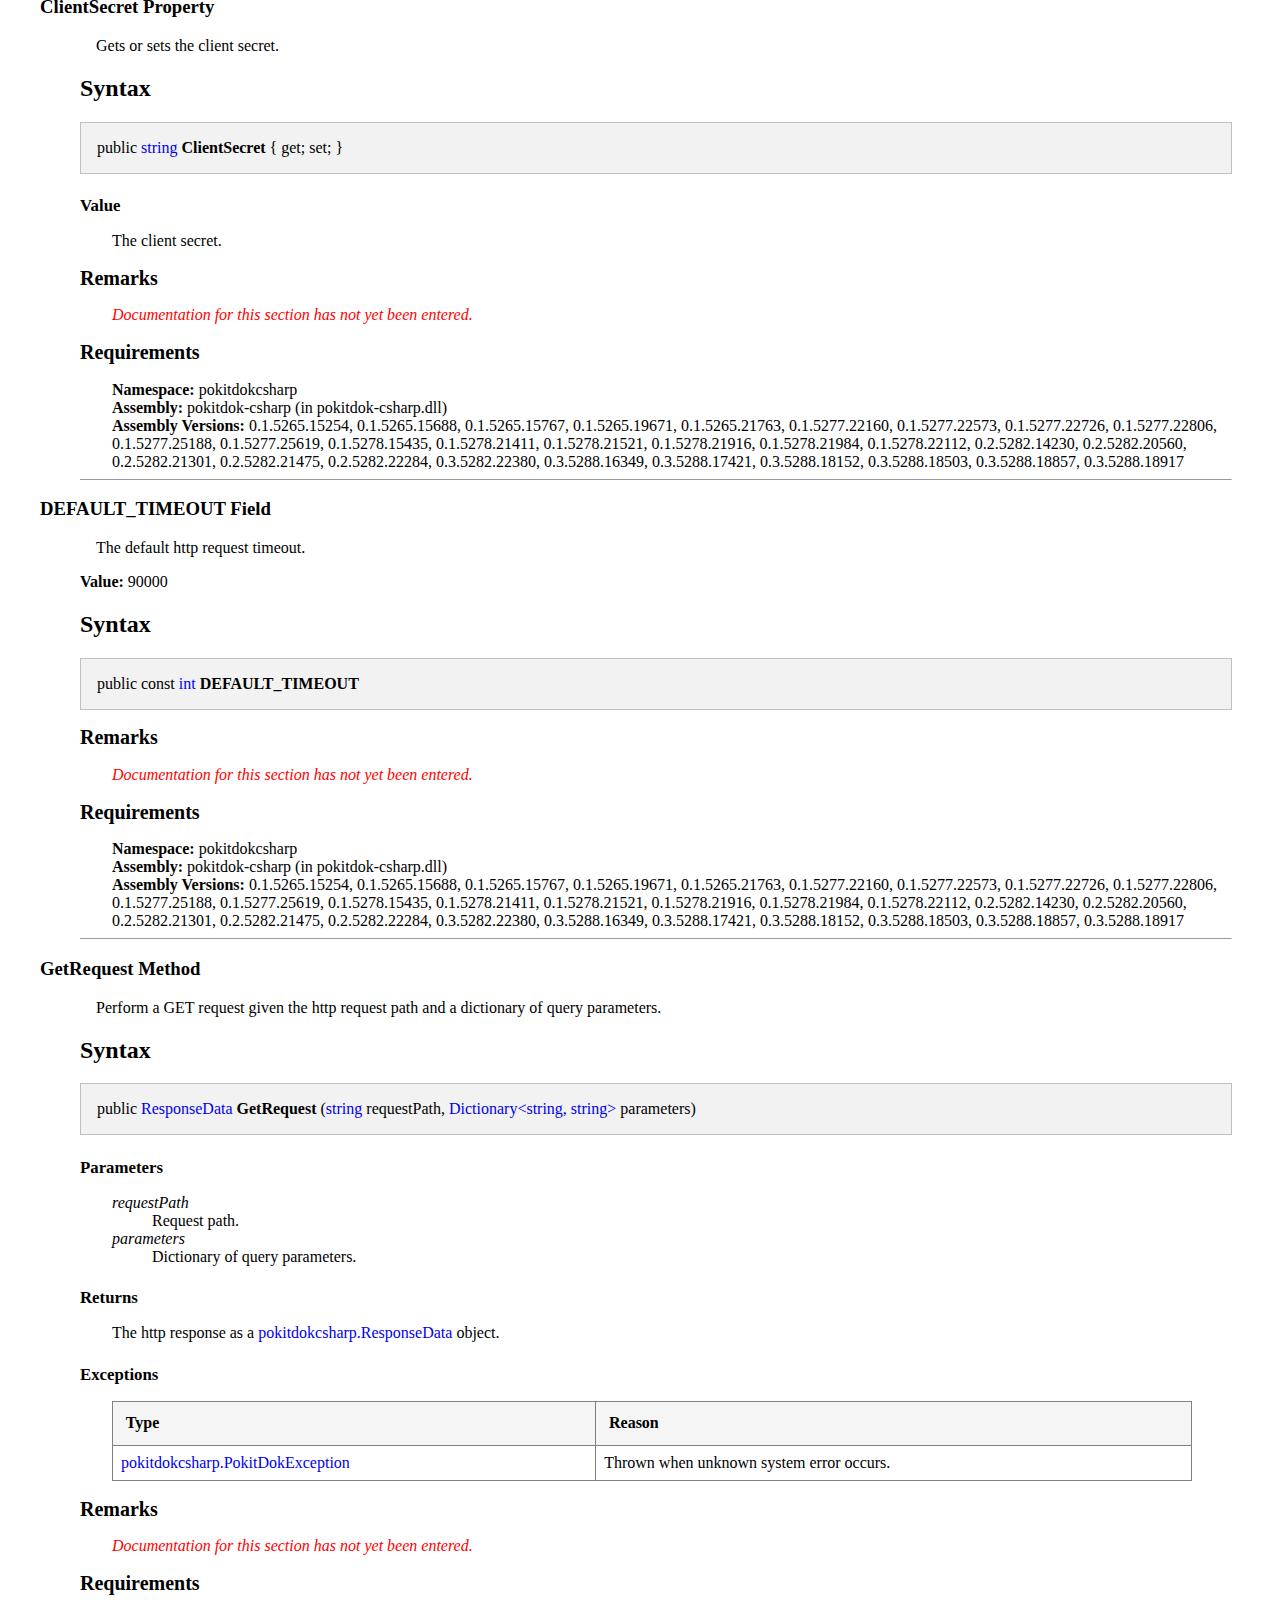
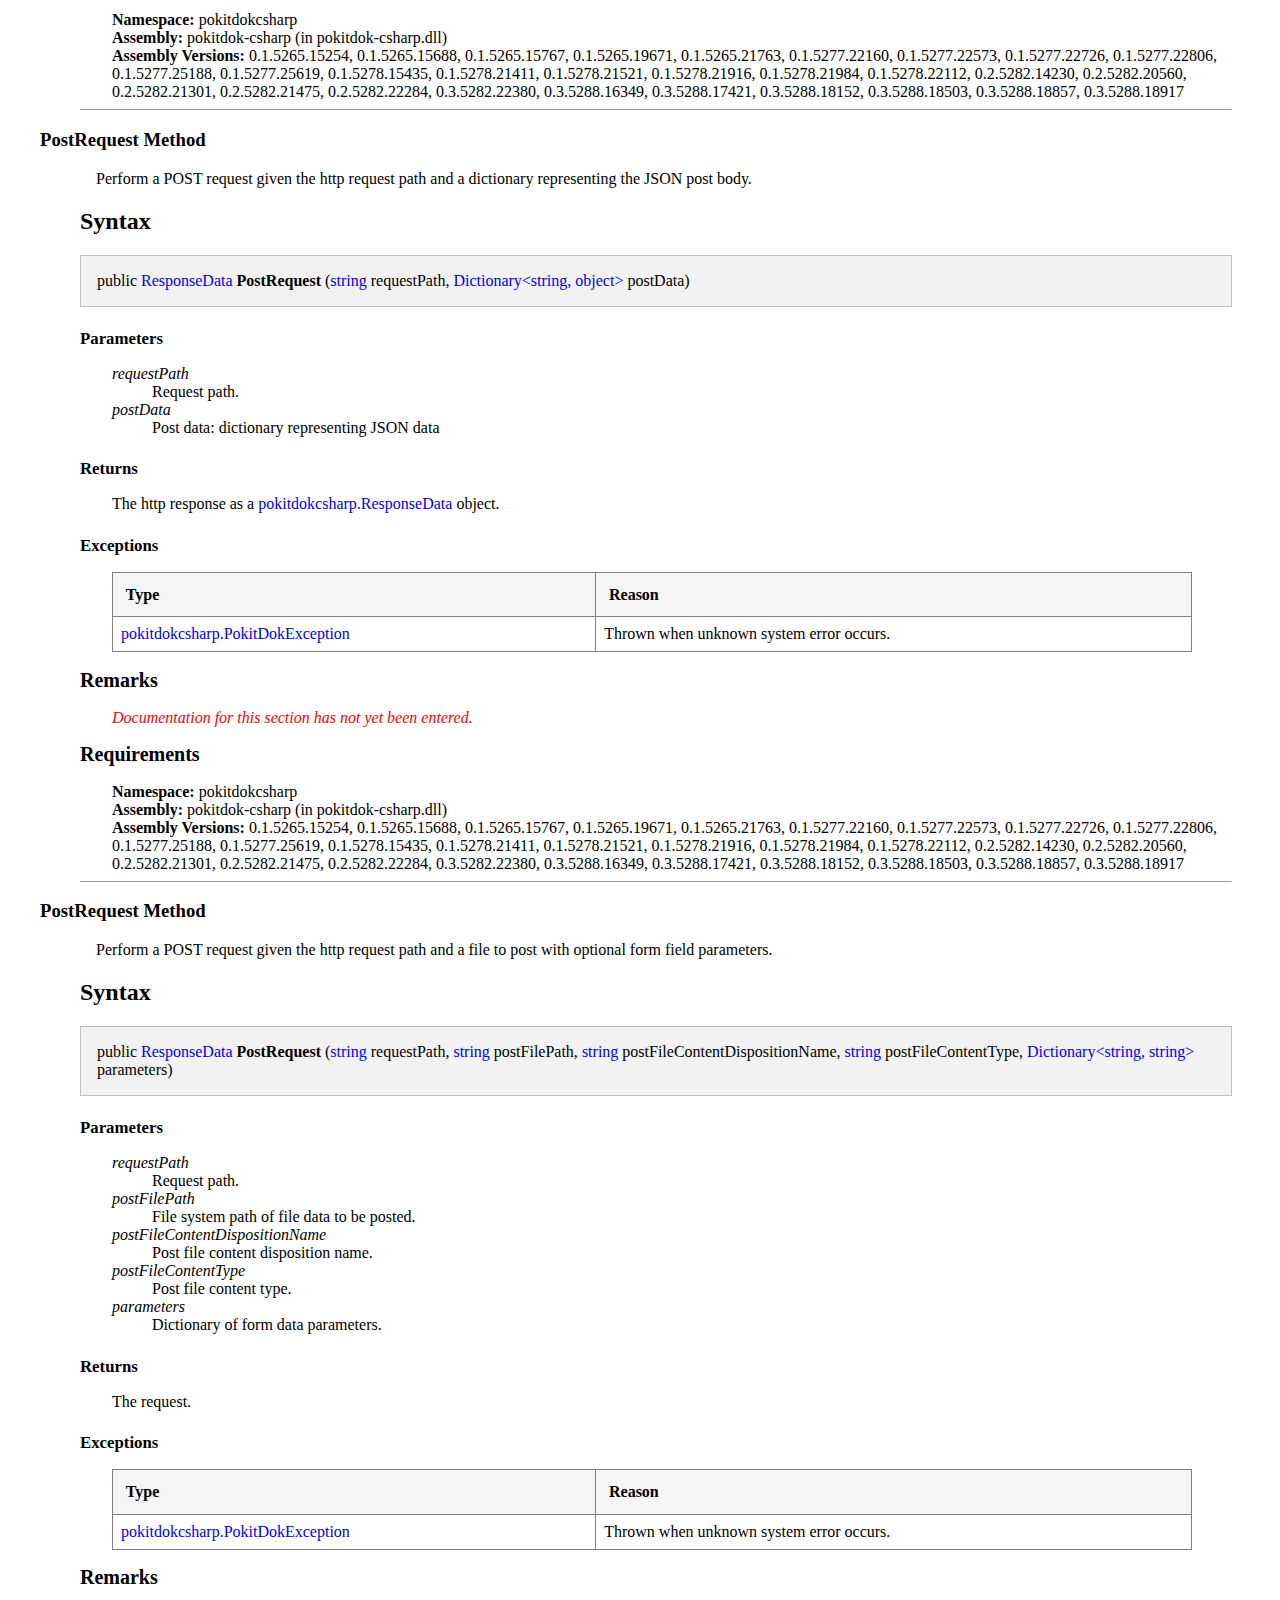
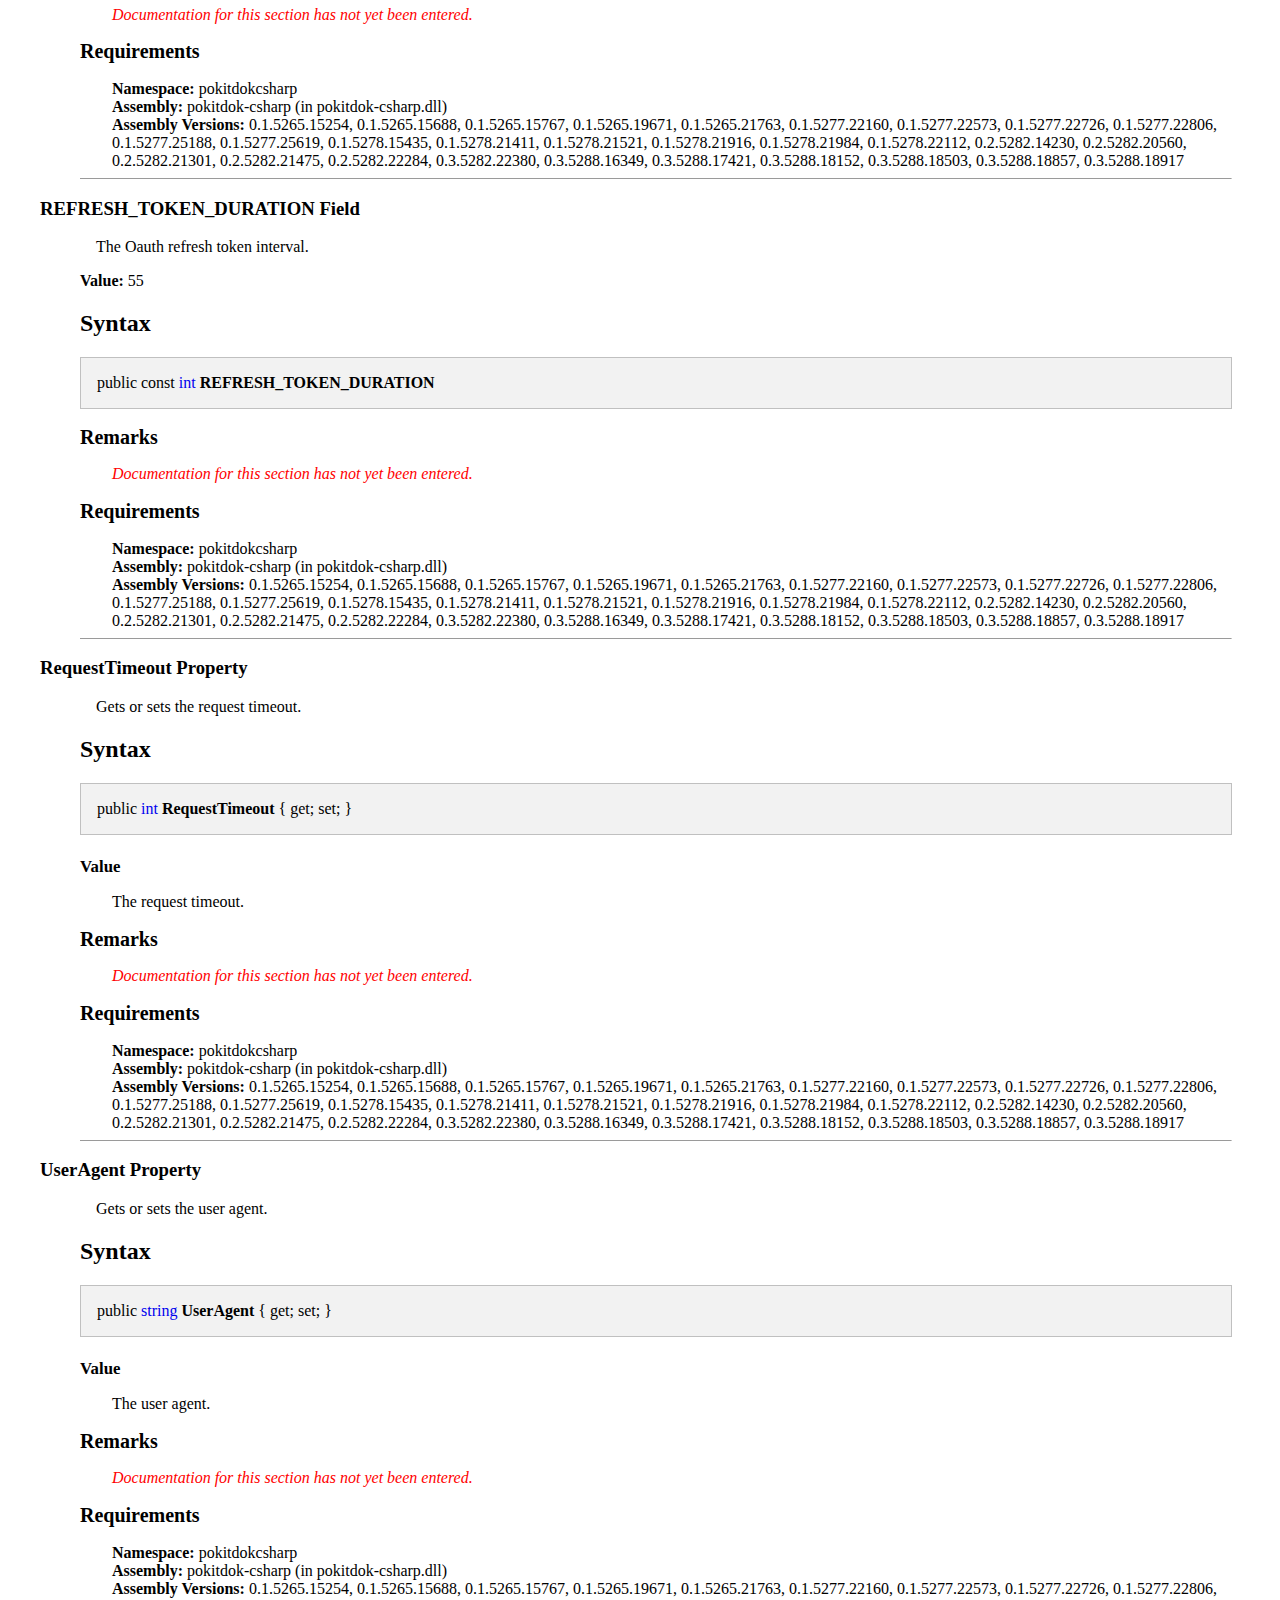
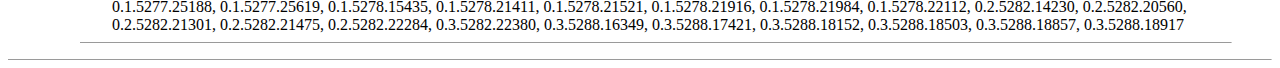
==== commit a9ea741c: "fix usage check" ====
--- a/htmldocs/pokitdokcsharp/OauthApplicationClient.html
+++ b/htmldocs/pokitdokcsharp/OauthApplicationClient.html
@@ -221,7 +221,7 @@
       </div>
       <h2 class="Section">Requirements</h2>
       <div class="SectionBox" id="T:pokitdokcsharp.OauthApplicationClient:Docs:Version Information">
-        <b>Namespace: </b>pokitdokcsharp<br /><b>Assembly: </b>pokitdok-csharp (in pokitdok-csharp.dll)<br /><b>Assembly Versions: </b>0.1.5265.15254, 0.1.5265.15688, 0.1.5265.15767, 0.1.5265.19671, 0.1.5265.21763, 0.1.5277.22160, 0.1.5277.22573, 0.1.5277.22726, 0.1.5277.22806, 0.1.5277.25188, 0.1.5277.25619, 0.1.5278.15435, 0.1.5278.21411, 0.1.5278.21521, 0.1.5278.21916, 0.1.5278.21984, 0.1.5278.22112, 0.2.5282.14230, 0.2.5282.20560, 0.2.5282.21301, 0.2.5282.21475, 0.2.5282.22284, 0.3.5282.22380, 0.3.5288.16349, 0.3.5288.17421</div>
+        <b>Namespace: </b>pokitdokcsharp<br /><b>Assembly: </b>pokitdok-csharp (in pokitdok-csharp.dll)<br /><b>Assembly Versions: </b>0.1.5265.15254, 0.1.5265.15688, 0.1.5265.15767, 0.1.5265.19671, 0.1.5265.21763, 0.1.5277.22160, 0.1.5277.22573, 0.1.5277.22726, 0.1.5277.22806, 0.1.5277.25188, 0.1.5277.25619, 0.1.5278.15435, 0.1.5278.21411, 0.1.5278.21521, 0.1.5278.21916, 0.1.5278.21984, 0.1.5278.22112, 0.2.5282.14230, 0.2.5282.20560, 0.2.5282.21301, 0.2.5282.21475, 0.2.5282.22284, 0.3.5282.22380, 0.3.5288.16349, 0.3.5288.17421, 0.3.5288.18152, 0.3.5288.18503, 0.3.5288.18857, 0.3.5288.18917</div>
       <h2 class="Section" id="Members">Members</h2>
       <div class="SectionBox" id="_Members">
         <p>
@@ -509,7 +509,7 @@
           </div>
           <h2 class="Section">Requirements</h2>
           <div class="SectionBox" id="C:pokitdokcsharp.OauthApplicationClient(System.String,System.String,System.Int32,pokitdokcsharp.OauthAccessToken):Version Information">
-            <b>Namespace: </b>pokitdokcsharp<br /><b>Assembly: </b>pokitdok-csharp (in pokitdok-csharp.dll)<br /><b>Assembly Versions: </b>0.1.5265.15254, 0.1.5265.15688, 0.1.5265.15767, 0.1.5265.19671, 0.1.5265.21763, 0.1.5277.22160, 0.1.5277.22573, 0.1.5277.22726, 0.1.5277.22806, 0.1.5277.25188, 0.1.5277.25619, 0.1.5278.15435, 0.1.5278.21411, 0.1.5278.21521, 0.1.5278.21916, 0.1.5278.21984, 0.1.5278.22112, 0.2.5282.14230, 0.2.5282.20560, 0.2.5282.21301, 0.2.5282.21475, 0.2.5282.22284, 0.3.5282.22380, 0.3.5288.16349, 0.3.5288.17421</div>
+            <b>Namespace: </b>pokitdokcsharp<br /><b>Assembly: </b>pokitdok-csharp (in pokitdok-csharp.dll)<br /><b>Assembly Versions: </b>0.1.5265.15254, 0.1.5265.15688, 0.1.5265.15767, 0.1.5265.19671, 0.1.5265.21763, 0.1.5277.22160, 0.1.5277.22573, 0.1.5277.22726, 0.1.5277.22806, 0.1.5277.25188, 0.1.5277.25619, 0.1.5278.15435, 0.1.5278.21411, 0.1.5278.21521, 0.1.5278.21916, 0.1.5278.21984, 0.1.5278.22112, 0.2.5282.14230, 0.2.5282.20560, 0.2.5282.21301, 0.2.5282.21475, 0.2.5282.22284, 0.3.5282.22380, 0.3.5288.16349, 0.3.5288.17421, 0.3.5288.18152, 0.3.5288.18503, 0.3.5288.18857, 0.3.5288.18917</div>
           <hr size="1" />
         </blockquote>
         <h3 id="P:pokitdokcsharp.OauthApplicationClient.AccessToken">AccessToken Property</h3>
@@ -527,7 +527,7 @@
           </div>
           <h2 class="Section">Requirements</h2>
           <div class="SectionBox" id="P:pokitdokcsharp.OauthApplicationClient.AccessToken:Version Information">
-            <b>Namespace: </b>pokitdokcsharp<br /><b>Assembly: </b>pokitdok-csharp (in pokitdok-csharp.dll)<br /><b>Assembly Versions: </b>0.1.5265.15254, 0.1.5265.15688, 0.1.5265.15767, 0.1.5265.19671, 0.1.5265.21763, 0.1.5277.22160, 0.1.5277.22573, 0.1.5277.22726, 0.1.5277.22806, 0.1.5277.25188, 0.1.5277.25619, 0.1.5278.15435, 0.1.5278.21411, 0.1.5278.21521, 0.1.5278.21916, 0.1.5278.21984, 0.1.5278.22112, 0.2.5282.14230, 0.2.5282.20560, 0.2.5282.21301, 0.2.5282.21475, 0.2.5282.22284, 0.3.5282.22380, 0.3.5288.16349, 0.3.5288.17421</div>
+            <b>Namespace: </b>pokitdokcsharp<br /><b>Assembly: </b>pokitdok-csharp (in pokitdok-csharp.dll)<br /><b>Assembly Versions: </b>0.1.5265.15254, 0.1.5265.15688, 0.1.5265.15767, 0.1.5265.19671, 0.1.5265.21763, 0.1.5277.22160, 0.1.5277.22573, 0.1.5277.22726, 0.1.5277.22806, 0.1.5277.25188, 0.1.5277.25619, 0.1.5278.15435, 0.1.5278.21411, 0.1.5278.21521, 0.1.5278.21916, 0.1.5278.21984, 0.1.5278.22112, 0.2.5282.14230, 0.2.5282.20560, 0.2.5282.21301, 0.2.5282.21475, 0.2.5282.22284, 0.3.5282.22380, 0.3.5288.16349, 0.3.5288.17421, 0.3.5288.18152, 0.3.5288.18503, 0.3.5288.18857, 0.3.5288.18917</div>
           <hr size="1" />
         </blockquote>
         <h3 id="P:pokitdokcsharp.OauthApplicationClient.ApiBaseUrl">ApiBaseUrl Property</h3>
@@ -545,7 +545,7 @@
           </div>
           <h2 class="Section">Requirements</h2>
           <div class="SectionBox" id="P:pokitdokcsharp.OauthApplicationClient.ApiBaseUrl:Version Information">
-            <b>Namespace: </b>pokitdokcsharp<br /><b>Assembly: </b>pokitdok-csharp (in pokitdok-csharp.dll)<br /><b>Assembly Versions: </b>0.1.5265.15254, 0.1.5265.15688, 0.1.5265.15767, 0.1.5265.19671, 0.1.5265.21763, 0.1.5277.22160, 0.1.5277.22573, 0.1.5277.22726, 0.1.5277.22806, 0.1.5277.25188, 0.1.5277.25619, 0.1.5278.15435, 0.1.5278.21411, 0.1.5278.21521, 0.1.5278.21916, 0.1.5278.21984, 0.1.5278.22112, 0.2.5282.14230, 0.2.5282.20560, 0.2.5282.21301, 0.2.5282.21475, 0.2.5282.22284, 0.3.5282.22380, 0.3.5288.16349, 0.3.5288.17421</div>
+            <b>Namespace: </b>pokitdokcsharp<br /><b>Assembly: </b>pokitdok-csharp (in pokitdok-csharp.dll)<br /><b>Assembly Versions: </b>0.1.5265.15254, 0.1.5265.15688, 0.1.5265.15767, 0.1.5265.19671, 0.1.5265.21763, 0.1.5277.22160, 0.1.5277.22573, 0.1.5277.22726, 0.1.5277.22806, 0.1.5277.25188, 0.1.5277.25619, 0.1.5278.15435, 0.1.5278.21411, 0.1.5278.21521, 0.1.5278.21916, 0.1.5278.21984, 0.1.5278.22112, 0.2.5282.14230, 0.2.5282.20560, 0.2.5282.21301, 0.2.5282.21475, 0.2.5282.22284, 0.3.5282.22380, 0.3.5288.16349, 0.3.5288.17421, 0.3.5288.18152, 0.3.5288.18503, 0.3.5288.18857, 0.3.5288.18917</div>
           <hr size="1" />
         </blockquote>
         <h3 id="P:pokitdokcsharp.OauthApplicationClient.ApiTokenUrl">ApiTokenUrl Property</h3>
@@ -563,7 +563,7 @@
           </div>
           <h2 class="Section">Requirements</h2>
           <div class="SectionBox" id="P:pokitdokcsharp.OauthApplicationClient.ApiTokenUrl:Version Information">
-            <b>Namespace: </b>pokitdokcsharp<br /><b>Assembly: </b>pokitdok-csharp (in pokitdok-csharp.dll)<br /><b>Assembly Versions: </b>0.1.5265.15254, 0.1.5265.15688, 0.1.5265.15767, 0.1.5265.19671, 0.1.5265.21763, 0.1.5277.22160, 0.1.5277.22573, 0.1.5277.22726, 0.1.5277.22806, 0.1.5277.25188, 0.1.5277.25619, 0.1.5278.15435, 0.1.5278.21411, 0.1.5278.21521, 0.1.5278.21916, 0.1.5278.21984, 0.1.5278.22112, 0.2.5282.14230, 0.2.5282.20560, 0.2.5282.21301, 0.2.5282.21475, 0.2.5282.22284, 0.3.5282.22380, 0.3.5288.16349, 0.3.5288.17421</div>
+            <b>Namespace: </b>pokitdokcsharp<br /><b>Assembly: </b>pokitdok-csharp (in pokitdok-csharp.dll)<br /><b>Assembly Versions: </b>0.1.5265.15254, 0.1.5265.15688, 0.1.5265.15767, 0.1.5265.19671, 0.1.5265.21763, 0.1.5277.22160, 0.1.5277.22573, 0.1.5277.22726, 0.1.5277.22806, 0.1.5277.25188, 0.1.5277.25619, 0.1.5278.15435, 0.1.5278.21411, 0.1.5278.21521, 0.1.5278.21916, 0.1.5278.21984, 0.1.5278.22112, 0.2.5282.14230, 0.2.5282.20560, 0.2.5282.21301, 0.2.5282.21475, 0.2.5282.22284, 0.3.5282.22380, 0.3.5288.16349, 0.3.5288.17421, 0.3.5288.18152, 0.3.5288.18503, 0.3.5288.18857, 0.3.5288.18917</div>
           <hr size="1" />
         </blockquote>
         <h3 id="M:pokitdokcsharp.OauthApplicationClient.Authenticate()">Authenticate Method</h3>
@@ -599,7 +599,7 @@
           </div>
           <h2 class="Section">Requirements</h2>
           <div class="SectionBox" id="M:pokitdokcsharp.OauthApplicationClient.Authenticate():Version Information">
-            <b>Namespace: </b>pokitdokcsharp<br /><b>Assembly: </b>pokitdok-csharp (in pokitdok-csharp.dll)<br /><b>Assembly Versions: </b>0.1.5265.15254, 0.1.5265.15688, 0.1.5265.15767, 0.1.5265.19671, 0.1.5265.21763, 0.1.5277.22160, 0.1.5277.22573, 0.1.5277.22726, 0.1.5277.22806, 0.1.5277.25188, 0.1.5277.25619, 0.1.5278.15435, 0.1.5278.21411, 0.1.5278.21521, 0.1.5278.21916, 0.1.5278.21984, 0.1.5278.22112, 0.2.5282.14230, 0.2.5282.20560, 0.2.5282.21301, 0.2.5282.21475, 0.2.5282.22284, 0.3.5282.22380, 0.3.5288.16349, 0.3.5288.17421</div>
+            <b>Namespace: </b>pokitdokcsharp<br /><b>Assembly: </b>pokitdok-csharp (in pokitdok-csharp.dll)<br /><b>Assembly Versions: </b>0.1.5265.15254, 0.1.5265.15688, 0.1.5265.15767, 0.1.5265.19671, 0.1.5265.21763, 0.1.5277.22160, 0.1.5277.22573, 0.1.5277.22726, 0.1.5277.22806, 0.1.5277.25188, 0.1.5277.25619, 0.1.5278.15435, 0.1.5278.21411, 0.1.5278.21521, 0.1.5278.21916, 0.1.5278.21984, 0.1.5278.22112, 0.2.5282.14230, 0.2.5282.20560, 0.2.5282.21301, 0.2.5282.21475, 0.2.5282.22284, 0.3.5282.22380, 0.3.5288.16349, 0.3.5288.17421, 0.3.5288.18152, 0.3.5288.18503, 0.3.5288.18857, 0.3.5288.18917</div>
           <hr size="1" />
         </blockquote>
         <h3 id="P:pokitdokcsharp.OauthApplicationClient.ClientId">ClientId Property</h3>
@@ -617,7 +617,7 @@
           </div>
           <h2 class="Section">Requirements</h2>
           <div class="SectionBox" id="P:pokitdokcsharp.OauthApplicationClient.ClientId:Version Information">
-            <b>Namespace: </b>pokitdokcsharp<br /><b>Assembly: </b>pokitdok-csharp (in pokitdok-csharp.dll)<br /><b>Assembly Versions: </b>0.1.5265.15254, 0.1.5265.15688, 0.1.5265.15767, 0.1.5265.19671, 0.1.5265.21763, 0.1.5277.22160, 0.1.5277.22573, 0.1.5277.22726, 0.1.5277.22806, 0.1.5277.25188, 0.1.5277.25619, 0.1.5278.15435, 0.1.5278.21411, 0.1.5278.21521, 0.1.5278.21916, 0.1.5278.21984, 0.1.5278.22112, 0.2.5282.14230, 0.2.5282.20560, 0.2.5282.21301, 0.2.5282.21475, 0.2.5282.22284, 0.3.5282.22380, 0.3.5288.16349, 0.3.5288.17421</div>
+            <b>Namespace: </b>pokitdokcsharp<br /><b>Assembly: </b>pokitdok-csharp (in pokitdok-csharp.dll)<br /><b>Assembly Versions: </b>0.1.5265.15254, 0.1.5265.15688, 0.1.5265.15767, 0.1.5265.19671, 0.1.5265.21763, 0.1.5277.22160, 0.1.5277.22573, 0.1.5277.22726, 0.1.5277.22806, 0.1.5277.25188, 0.1.5277.25619, 0.1.5278.15435, 0.1.5278.21411, 0.1.5278.21521, 0.1.5278.21916, 0.1.5278.21984, 0.1.5278.22112, 0.2.5282.14230, 0.2.5282.20560, 0.2.5282.21301, 0.2.5282.21475, 0.2.5282.22284, 0.3.5282.22380, 0.3.5288.16349, 0.3.5288.17421, 0.3.5288.18152, 0.3.5288.18503, 0.3.5288.18857, 0.3.5288.18917</div>
           <hr size="1" />
         </blockquote>
         <h3 id="P:pokitdokcsharp.OauthApplicationClient.ClientSecret">ClientSecret Property</h3>
@@ -635,7 +635,7 @@
           </div>
           <h2 class="Section">Requirements</h2>
           <div class="SectionBox" id="P:pokitdokcsharp.OauthApplicationClient.ClientSecret:Version Information">
-            <b>Namespace: </b>pokitdokcsharp<br /><b>Assembly: </b>pokitdok-csharp (in pokitdok-csharp.dll)<br /><b>Assembly Versions: </b>0.1.5265.15254, 0.1.5265.15688, 0.1.5265.15767, 0.1.5265.19671, 0.1.5265.21763, 0.1.5277.22160, 0.1.5277.22573, 0.1.5277.22726, 0.1.5277.22806, 0.1.5277.25188, 0.1.5277.25619, 0.1.5278.15435, 0.1.5278.21411, 0.1.5278.21521, 0.1.5278.21916, 0.1.5278.21984, 0.1.5278.22112, 0.2.5282.14230, 0.2.5282.20560, 0.2.5282.21301, 0.2.5282.21475, 0.2.5282.22284, 0.3.5282.22380, 0.3.5288.16349, 0.3.5288.17421</div>
+            <b>Namespace: </b>pokitdokcsharp<br /><b>Assembly: </b>pokitdok-csharp (in pokitdok-csharp.dll)<br /><b>Assembly Versions: </b>0.1.5265.15254, 0.1.5265.15688, 0.1.5265.15767, 0.1.5265.19671, 0.1.5265.21763, 0.1.5277.22160, 0.1.5277.22573, 0.1.5277.22726, 0.1.5277.22806, 0.1.5277.25188, 0.1.5277.25619, 0.1.5278.15435, 0.1.5278.21411, 0.1.5278.21521, 0.1.5278.21916, 0.1.5278.21984, 0.1.5278.22112, 0.2.5282.14230, 0.2.5282.20560, 0.2.5282.21301, 0.2.5282.21475, 0.2.5282.22284, 0.3.5282.22380, 0.3.5288.16349, 0.3.5288.17421, 0.3.5288.18152, 0.3.5288.18503, 0.3.5288.18857, 0.3.5288.18917</div>
           <hr size="1" />
         </blockquote>
         <h3 id="F:pokitdokcsharp.OauthApplicationClient.DEFAULT_TIMEOUT">DEFAULT_TIMEOUT Field</h3>
@@ -653,7 +653,7 @@
           </div>
           <h2 class="Section">Requirements</h2>
           <div class="SectionBox" id="F:pokitdokcsharp.OauthApplicationClient.DEFAULT_TIMEOUT:Version Information">
-            <b>Namespace: </b>pokitdokcsharp<br /><b>Assembly: </b>pokitdok-csharp (in pokitdok-csharp.dll)<br /><b>Assembly Versions: </b>0.1.5265.15254, 0.1.5265.15688, 0.1.5265.15767, 0.1.5265.19671, 0.1.5265.21763, 0.1.5277.22160, 0.1.5277.22573, 0.1.5277.22726, 0.1.5277.22806, 0.1.5277.25188, 0.1.5277.25619, 0.1.5278.15435, 0.1.5278.21411, 0.1.5278.21521, 0.1.5278.21916, 0.1.5278.21984, 0.1.5278.22112, 0.2.5282.14230, 0.2.5282.20560, 0.2.5282.21301, 0.2.5282.21475, 0.2.5282.22284, 0.3.5282.22380, 0.3.5288.16349, 0.3.5288.17421</div>
+            <b>Namespace: </b>pokitdokcsharp<br /><b>Assembly: </b>pokitdok-csharp (in pokitdok-csharp.dll)<br /><b>Assembly Versions: </b>0.1.5265.15254, 0.1.5265.15688, 0.1.5265.15767, 0.1.5265.19671, 0.1.5265.21763, 0.1.5277.22160, 0.1.5277.22573, 0.1.5277.22726, 0.1.5277.22806, 0.1.5277.25188, 0.1.5277.25619, 0.1.5278.15435, 0.1.5278.21411, 0.1.5278.21521, 0.1.5278.21916, 0.1.5278.21984, 0.1.5278.22112, 0.2.5282.14230, 0.2.5282.20560, 0.2.5282.21301, 0.2.5282.21475, 0.2.5282.22284, 0.3.5282.22380, 0.3.5288.16349, 0.3.5288.17421, 0.3.5288.18152, 0.3.5288.18503, 0.3.5288.18857, 0.3.5288.18917</div>
           <hr size="1" />
         </blockquote>
         <h3 id="M:pokitdokcsharp.OauthApplicationClient.GetRequest(System.String,System.Collections.Generic.Dictionary{System.String,System.String})">GetRequest Method</h3>
@@ -699,7 +699,7 @@
           </div>
           <h2 class="Section">Requirements</h2>
           <div class="SectionBox" id="M:pokitdokcsharp.OauthApplicationClient.GetRequest(System.String,System.Collections.Generic.Dictionary{System.String,System.String}):Version Information">
-            <b>Namespace: </b>pokitdokcsharp<br /><b>Assembly: </b>pokitdok-csharp (in pokitdok-csharp.dll)<br /><b>Assembly Versions: </b>0.1.5265.15254, 0.1.5265.15688, 0.1.5265.15767, 0.1.5265.19671, 0.1.5265.21763, 0.1.5277.22160, 0.1.5277.22573, 0.1.5277.22726, 0.1.5277.22806, 0.1.5277.25188, 0.1.5277.25619, 0.1.5278.15435, 0.1.5278.21411, 0.1.5278.21521, 0.1.5278.21916, 0.1.5278.21984, 0.1.5278.22112, 0.2.5282.14230, 0.2.5282.20560, 0.2.5282.21301, 0.2.5282.21475, 0.2.5282.22284, 0.3.5282.22380, 0.3.5288.16349, 0.3.5288.17421</div>
+            <b>Namespace: </b>pokitdokcsharp<br /><b>Assembly: </b>pokitdok-csharp (in pokitdok-csharp.dll)<br /><b>Assembly Versions: </b>0.1.5265.15254, 0.1.5265.15688, 0.1.5265.15767, 0.1.5265.19671, 0.1.5265.21763, 0.1.5277.22160, 0.1.5277.22573, 0.1.5277.22726, 0.1.5277.22806, 0.1.5277.25188, 0.1.5277.25619, 0.1.5278.15435, 0.1.5278.21411, 0.1.5278.21521, 0.1.5278.21916, 0.1.5278.21984, 0.1.5278.22112, 0.2.5282.14230, 0.2.5282.20560, 0.2.5282.21301, 0.2.5282.21475, 0.2.5282.22284, 0.3.5282.22380, 0.3.5288.16349, 0.3.5288.17421, 0.3.5288.18152, 0.3.5288.18503, 0.3.5288.18857, 0.3.5288.18917</div>
           <hr size="1" />
         </blockquote>
         <h3 id="M:pokitdokcsharp.OauthApplicationClient.PostRequest(System.String,System.Collections.Generic.Dictionary{System.String,System.Object})">PostRequest Method</h3>
@@ -745,7 +745,7 @@
           </div>
           <h2 class="Section">Requirements</h2>
           <div class="SectionBox" id="M:pokitdokcsharp.OauthApplicationClient.PostRequest(System.String,System.Collections.Generic.Dictionary{System.String,System.Object}):Version Information">
-            <b>Namespace: </b>pokitdokcsharp<br /><b>Assembly: </b>pokitdok-csharp (in pokitdok-csharp.dll)<br /><b>Assembly Versions: </b>0.1.5265.15254, 0.1.5265.15688, 0.1.5265.15767, 0.1.5265.19671, 0.1.5265.21763, 0.1.5277.22160, 0.1.5277.22573, 0.1.5277.22726, 0.1.5277.22806, 0.1.5277.25188, 0.1.5277.25619, 0.1.5278.15435, 0.1.5278.21411, 0.1.5278.21521, 0.1.5278.21916, 0.1.5278.21984, 0.1.5278.22112, 0.2.5282.14230, 0.2.5282.20560, 0.2.5282.21301, 0.2.5282.21475, 0.2.5282.22284, 0.3.5282.22380, 0.3.5288.16349, 0.3.5288.17421</div>
+            <b>Namespace: </b>pokitdokcsharp<br /><b>Assembly: </b>pokitdok-csharp (in pokitdok-csharp.dll)<br /><b>Assembly Versions: </b>0.1.5265.15254, 0.1.5265.15688, 0.1.5265.15767, 0.1.5265.19671, 0.1.5265.21763, 0.1.5277.22160, 0.1.5277.22573, 0.1.5277.22726, 0.1.5277.22806, 0.1.5277.25188, 0.1.5277.25619, 0.1.5278.15435, 0.1.5278.21411, 0.1.5278.21521, 0.1.5278.21916, 0.1.5278.21984, 0.1.5278.22112, 0.2.5282.14230, 0.2.5282.20560, 0.2.5282.21301, 0.2.5282.21475, 0.2.5282.22284, 0.3.5282.22380, 0.3.5288.16349, 0.3.5288.17421, 0.3.5288.18152, 0.3.5288.18503, 0.3.5288.18857, 0.3.5288.18917</div>
           <hr size="1" />
         </blockquote>
         <h3 id="M:pokitdokcsharp.OauthApplicationClient.PostRequest(System.String,System.String,System.String,System.String,System.Collections.Generic.Dictionary{System.String,System.String})">PostRequest Method</h3>
@@ -803,7 +803,7 @@
           </div>
           <h2 class="Section">Requirements</h2>
           <div class="SectionBox" id="M:pokitdokcsharp.OauthApplicationClient.PostRequest(System.String,System.String,System.String,System.String,System.Collections.Generic.Dictionary{System.String,System.String}):Version Information">
-            <b>Namespace: </b>pokitdokcsharp<br /><b>Assembly: </b>pokitdok-csharp (in pokitdok-csharp.dll)<br /><b>Assembly Versions: </b>0.1.5265.15254, 0.1.5265.15688, 0.1.5265.15767, 0.1.5265.19671, 0.1.5265.21763, 0.1.5277.22160, 0.1.5277.22573, 0.1.5277.22726, 0.1.5277.22806, 0.1.5277.25188, 0.1.5277.25619, 0.1.5278.15435, 0.1.5278.21411, 0.1.5278.21521, 0.1.5278.21916, 0.1.5278.21984, 0.1.5278.22112, 0.2.5282.14230, 0.2.5282.20560, 0.2.5282.21301, 0.2.5282.21475, 0.2.5282.22284, 0.3.5282.22380, 0.3.5288.16349, 0.3.5288.17421</div>
+            <b>Namespace: </b>pokitdokcsharp<br /><b>Assembly: </b>pokitdok-csharp (in pokitdok-csharp.dll)<br /><b>Assembly Versions: </b>0.1.5265.15254, 0.1.5265.15688, 0.1.5265.15767, 0.1.5265.19671, 0.1.5265.21763, 0.1.5277.22160, 0.1.5277.22573, 0.1.5277.22726, 0.1.5277.22806, 0.1.5277.25188, 0.1.5277.25619, 0.1.5278.15435, 0.1.5278.21411, 0.1.5278.21521, 0.1.5278.21916, 0.1.5278.21984, 0.1.5278.22112, 0.2.5282.14230, 0.2.5282.20560, 0.2.5282.21301, 0.2.5282.21475, 0.2.5282.22284, 0.3.5282.22380, 0.3.5288.16349, 0.3.5288.17421, 0.3.5288.18152, 0.3.5288.18503, 0.3.5288.18857, 0.3.5288.18917</div>
           <hr size="1" />
         </blockquote>
         <h3 id="F:pokitdokcsharp.OauthApplicationClient.REFRESH_TOKEN_DURATION">REFRESH_TOKEN_DURATION Field</h3>
@@ -821,7 +821,7 @@
           </div>
           <h2 class="Section">Requirements</h2>
           <div class="SectionBox" id="F:pokitdokcsharp.OauthApplicationClient.REFRESH_TOKEN_DURATION:Version Information">
-            <b>Namespace: </b>pokitdokcsharp<br /><b>Assembly: </b>pokitdok-csharp (in pokitdok-csharp.dll)<br /><b>Assembly Versions: </b>0.1.5265.15254, 0.1.5265.15688, 0.1.5265.15767, 0.1.5265.19671, 0.1.5265.21763, 0.1.5277.22160, 0.1.5277.22573, 0.1.5277.22726, 0.1.5277.22806, 0.1.5277.25188, 0.1.5277.25619, 0.1.5278.15435, 0.1.5278.21411, 0.1.5278.21521, 0.1.5278.21916, 0.1.5278.21984, 0.1.5278.22112, 0.2.5282.14230, 0.2.5282.20560, 0.2.5282.21301, 0.2.5282.21475, 0.2.5282.22284, 0.3.5282.22380, 0.3.5288.16349, 0.3.5288.17421</div>
+            <b>Namespace: </b>pokitdokcsharp<br /><b>Assembly: </b>pokitdok-csharp (in pokitdok-csharp.dll)<br /><b>Assembly Versions: </b>0.1.5265.15254, 0.1.5265.15688, 0.1.5265.15767, 0.1.5265.19671, 0.1.5265.21763, 0.1.5277.22160, 0.1.5277.22573, 0.1.5277.22726, 0.1.5277.22806, 0.1.5277.25188, 0.1.5277.25619, 0.1.5278.15435, 0.1.5278.21411, 0.1.5278.21521, 0.1.5278.21916, 0.1.5278.21984, 0.1.5278.22112, 0.2.5282.14230, 0.2.5282.20560, 0.2.5282.21301, 0.2.5282.21475, 0.2.5282.22284, 0.3.5282.22380, 0.3.5288.16349, 0.3.5288.17421, 0.3.5288.18152, 0.3.5288.18503, 0.3.5288.18857, 0.3.5288.18917</div>
           <hr size="1" />
         </blockquote>
         <h3 id="P:pokitdokcsharp.OauthApplicationClient.RequestTimeout">RequestTimeout Property</h3>
@@ -839,7 +839,7 @@
           </div>
           <h2 class="Section">Requirements</h2>
           <div class="SectionBox" id="P:pokitdokcsharp.OauthApplicationClient.RequestTimeout:Version Information">
-            <b>Namespace: </b>pokitdokcsharp<br /><b>Assembly: </b>pokitdok-csharp (in pokitdok-csharp.dll)<br /><b>Assembly Versions: </b>0.1.5265.15254, 0.1.5265.15688, 0.1.5265.15767, 0.1.5265.19671, 0.1.5265.21763, 0.1.5277.22160, 0.1.5277.22573, 0.1.5277.22726, 0.1.5277.22806, 0.1.5277.25188, 0.1.5277.25619, 0.1.5278.15435, 0.1.5278.21411, 0.1.5278.21521, 0.1.5278.21916, 0.1.5278.21984, 0.1.5278.22112, 0.2.5282.14230, 0.2.5282.20560, 0.2.5282.21301, 0.2.5282.21475, 0.2.5282.22284, 0.3.5282.22380, 0.3.5288.16349, 0.3.5288.17421</div>
+            <b>Namespace: </b>pokitdokcsharp<br /><b>Assembly: </b>pokitdok-csharp (in pokitdok-csharp.dll)<br /><b>Assembly Versions: </b>0.1.5265.15254, 0.1.5265.15688, 0.1.5265.15767, 0.1.5265.19671, 0.1.5265.21763, 0.1.5277.22160, 0.1.5277.22573, 0.1.5277.22726, 0.1.5277.22806, 0.1.5277.25188, 0.1.5277.25619, 0.1.5278.15435, 0.1.5278.21411, 0.1.5278.21521, 0.1.5278.21916, 0.1.5278.21984, 0.1.5278.22112, 0.2.5282.14230, 0.2.5282.20560, 0.2.5282.21301, 0.2.5282.21475, 0.2.5282.22284, 0.3.5282.22380, 0.3.5288.16349, 0.3.5288.17421, 0.3.5288.18152, 0.3.5288.18503, 0.3.5288.18857, 0.3.5288.18917</div>
           <hr size="1" />
         </blockquote>
         <h3 id="P:pokitdokcsharp.OauthApplicationClient.UserAgent">UserAgent Property</h3>
@@ -857,7 +857,7 @@
           </div>
           <h2 class="Section">Requirements</h2>
           <div class="SectionBox" id="P:pokitdokcsharp.OauthApplicationClient.UserAgent:Version Information">
-            <b>Namespace: </b>pokitdokcsharp<br /><b>Assembly: </b>pokitdok-csharp (in pokitdok-csharp.dll)<br /><b>Assembly Versions: </b>0.1.5265.15254, 0.1.5265.15688, 0.1.5265.15767, 0.1.5265.19671, 0.1.5265.21763, 0.1.5277.22160, 0.1.5277.22573, 0.1.5277.22726, 0.1.5277.22806, 0.1.5277.25188, 0.1.5277.25619, 0.1.5278.15435, 0.1.5278.21411, 0.1.5278.21521, 0.1.5278.21916, 0.1.5278.21984, 0.1.5278.22112, 0.2.5282.14230, 0.2.5282.20560, 0.2.5282.21301, 0.2.5282.21475, 0.2.5282.22284, 0.3.5282.22380, 0.3.5288.16349, 0.3.5288.17421</div>
+            <b>Namespace: </b>pokitdokcsharp<br /><b>Assembly: </b>pokitdok-csharp (in pokitdok-csharp.dll)<br /><b>Assembly Versions: </b>0.1.5265.15254, 0.1.5265.15688, 0.1.5265.15767, 0.1.5265.19671, 0.1.5265.21763, 0.1.5277.22160, 0.1.5277.22573, 0.1.5277.22726, 0.1.5277.22806, 0.1.5277.25188, 0.1.5277.25619, 0.1.5278.15435, 0.1.5278.21411, 0.1.5278.21521, 0.1.5278.21916, 0.1.5278.21984, 0.1.5278.22112, 0.2.5282.14230, 0.2.5282.20560, 0.2.5282.21301, 0.2.5282.21475, 0.2.5282.22284, 0.3.5282.22380, 0.3.5288.16349, 0.3.5288.17421, 0.3.5288.18152, 0.3.5288.18503, 0.3.5288.18857, 0.3.5288.18917</div>
           <hr size="1" />
         </blockquote>
       </div>
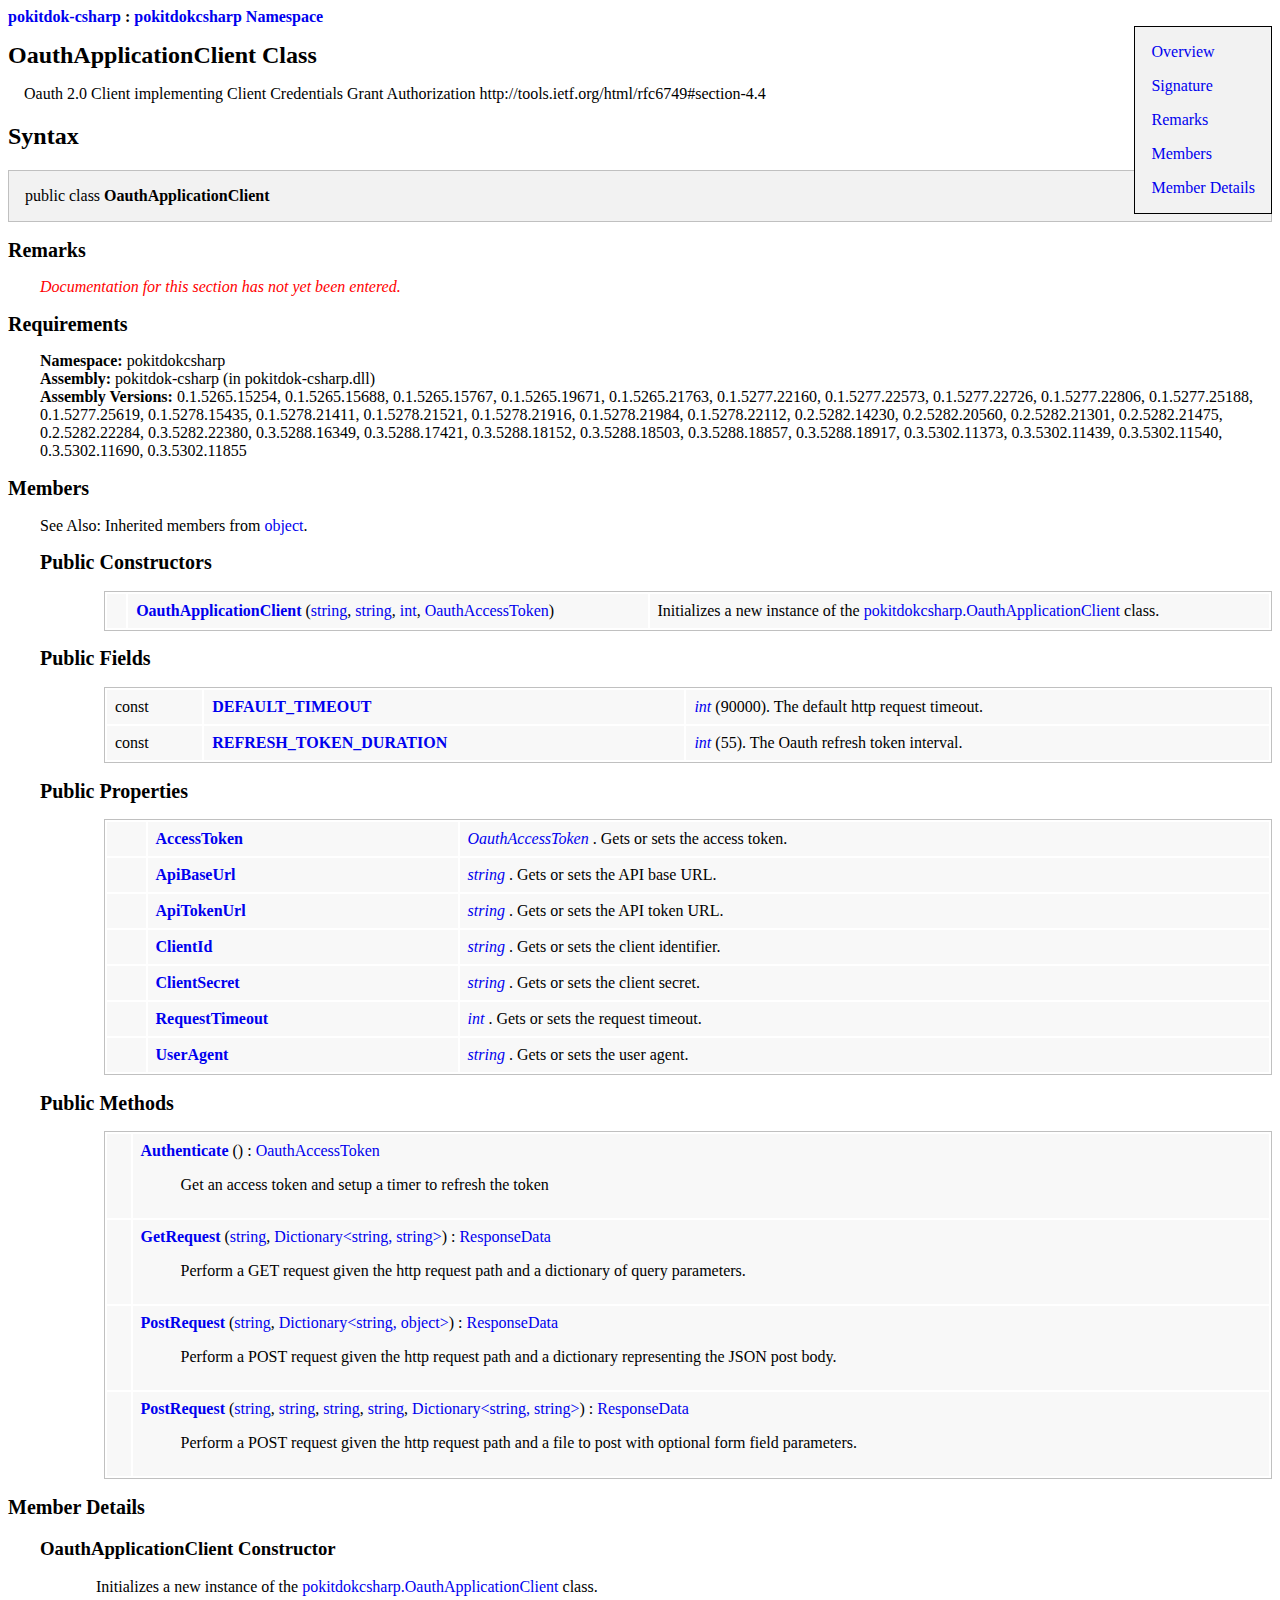
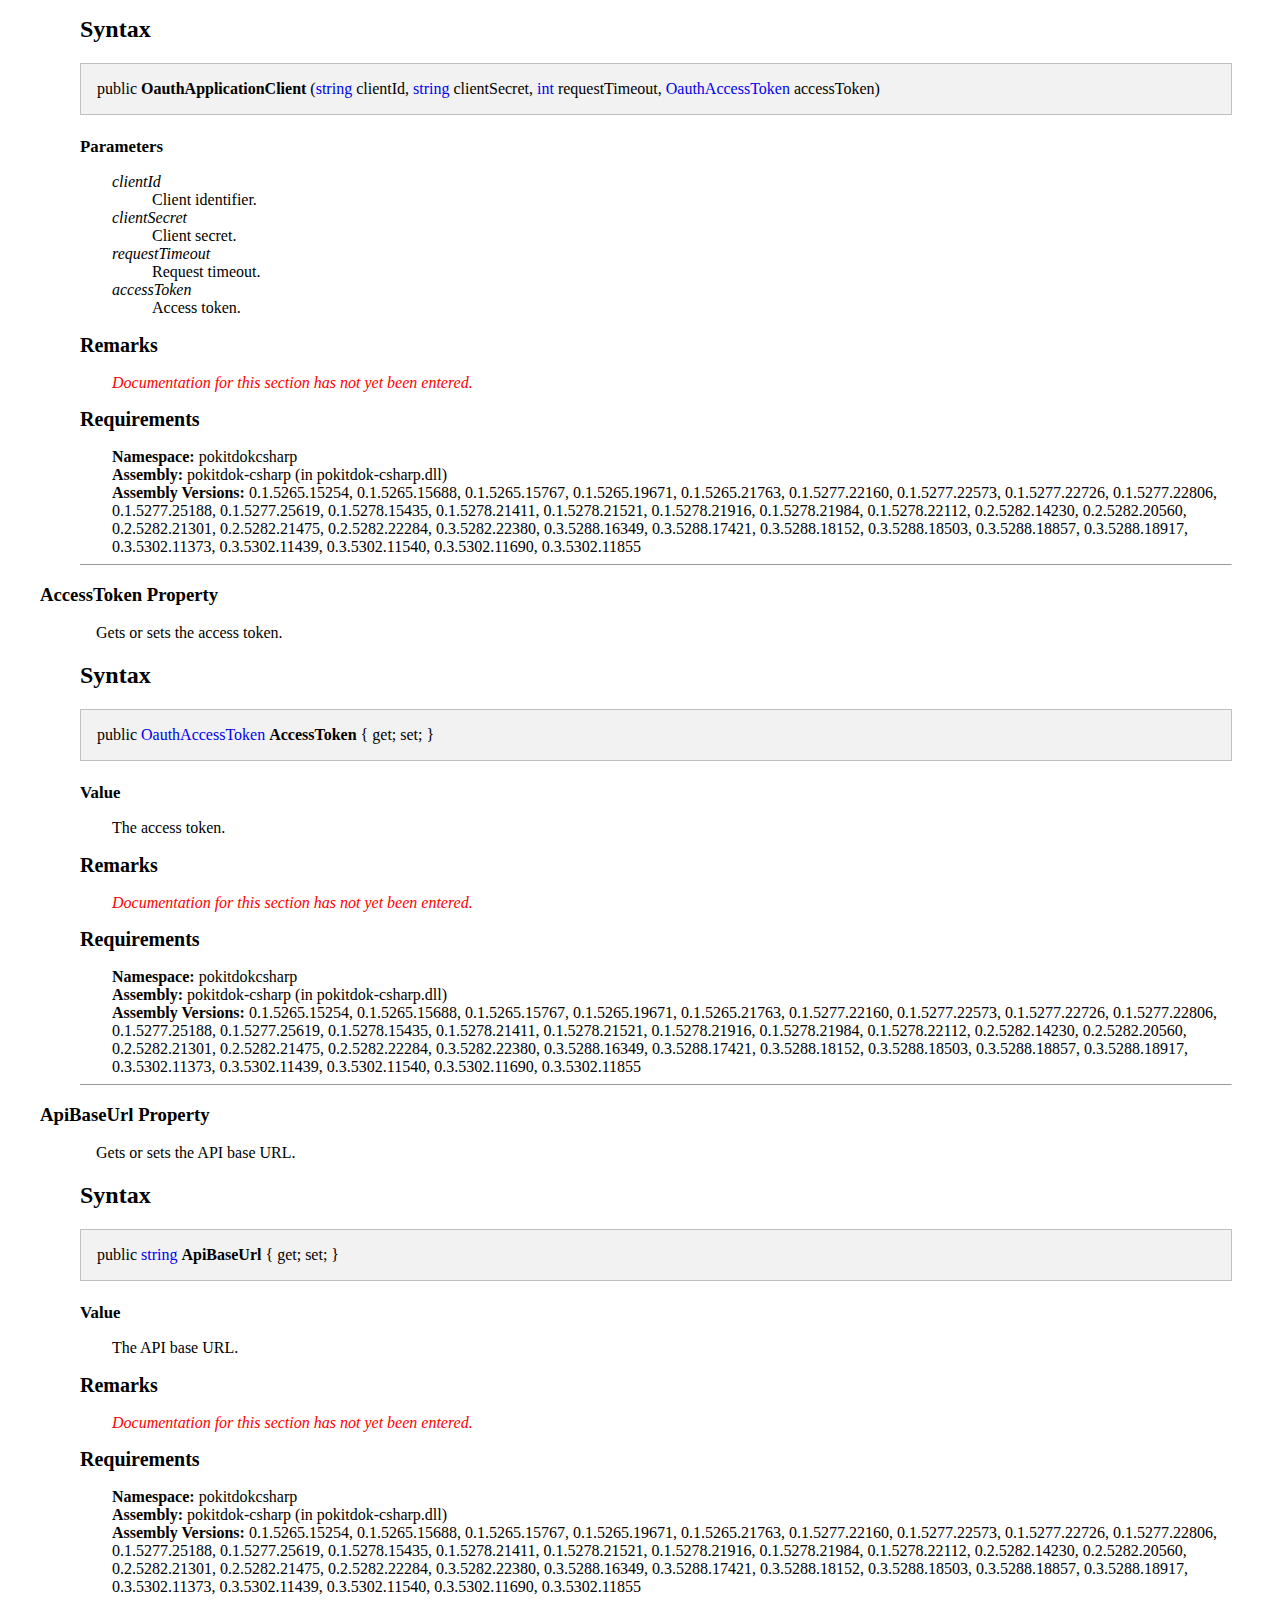
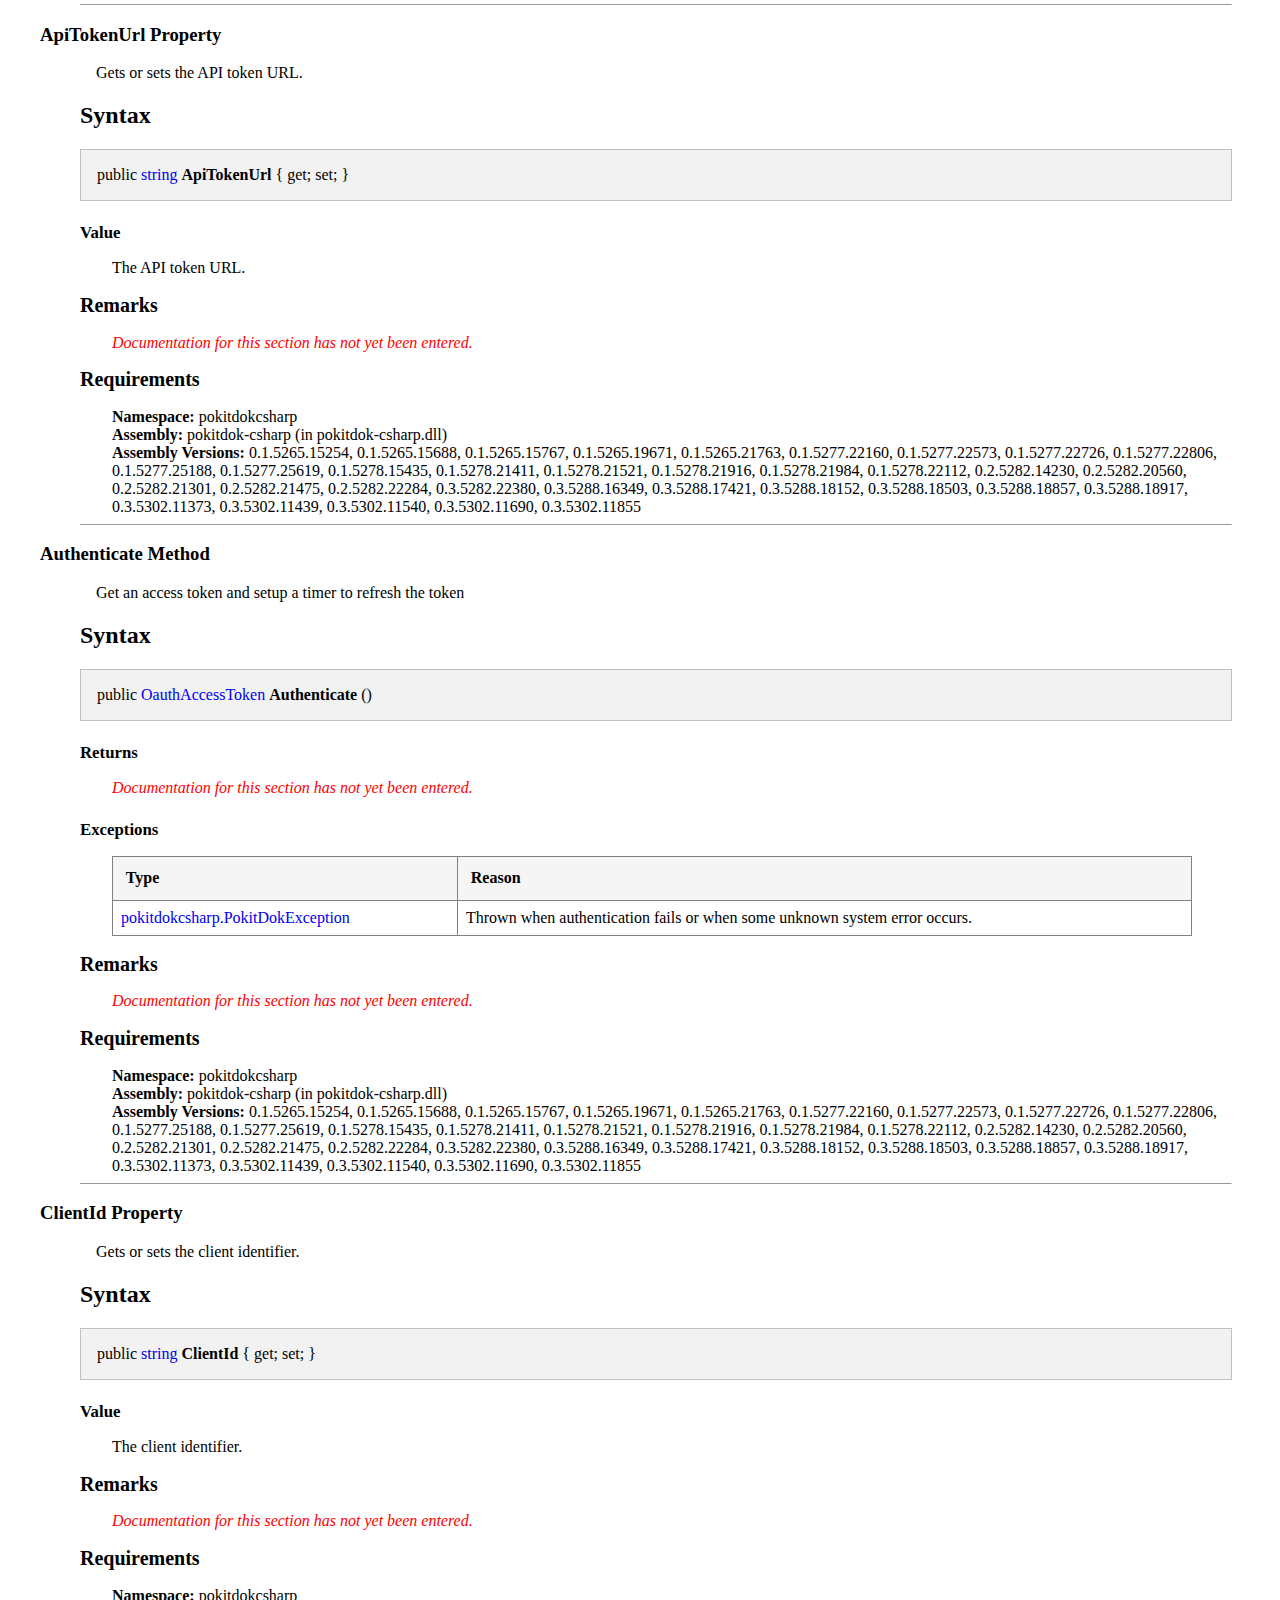
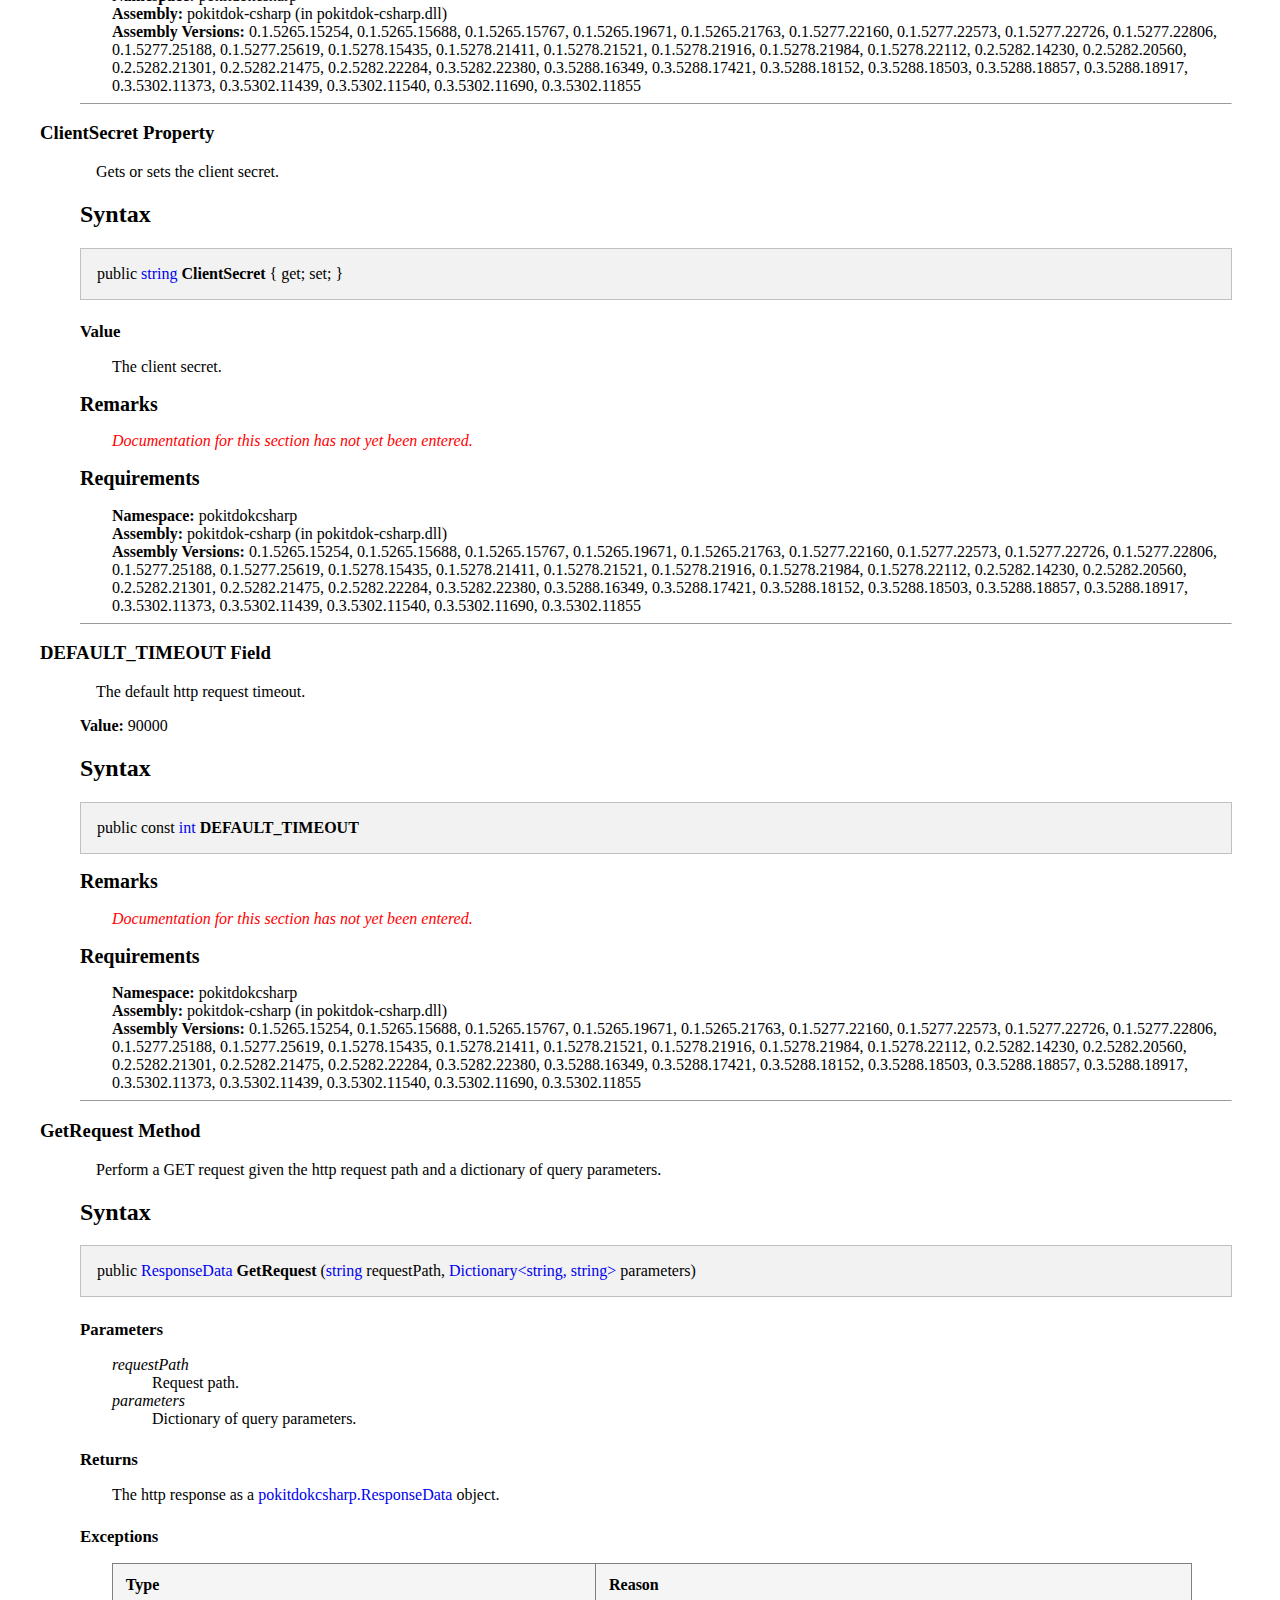
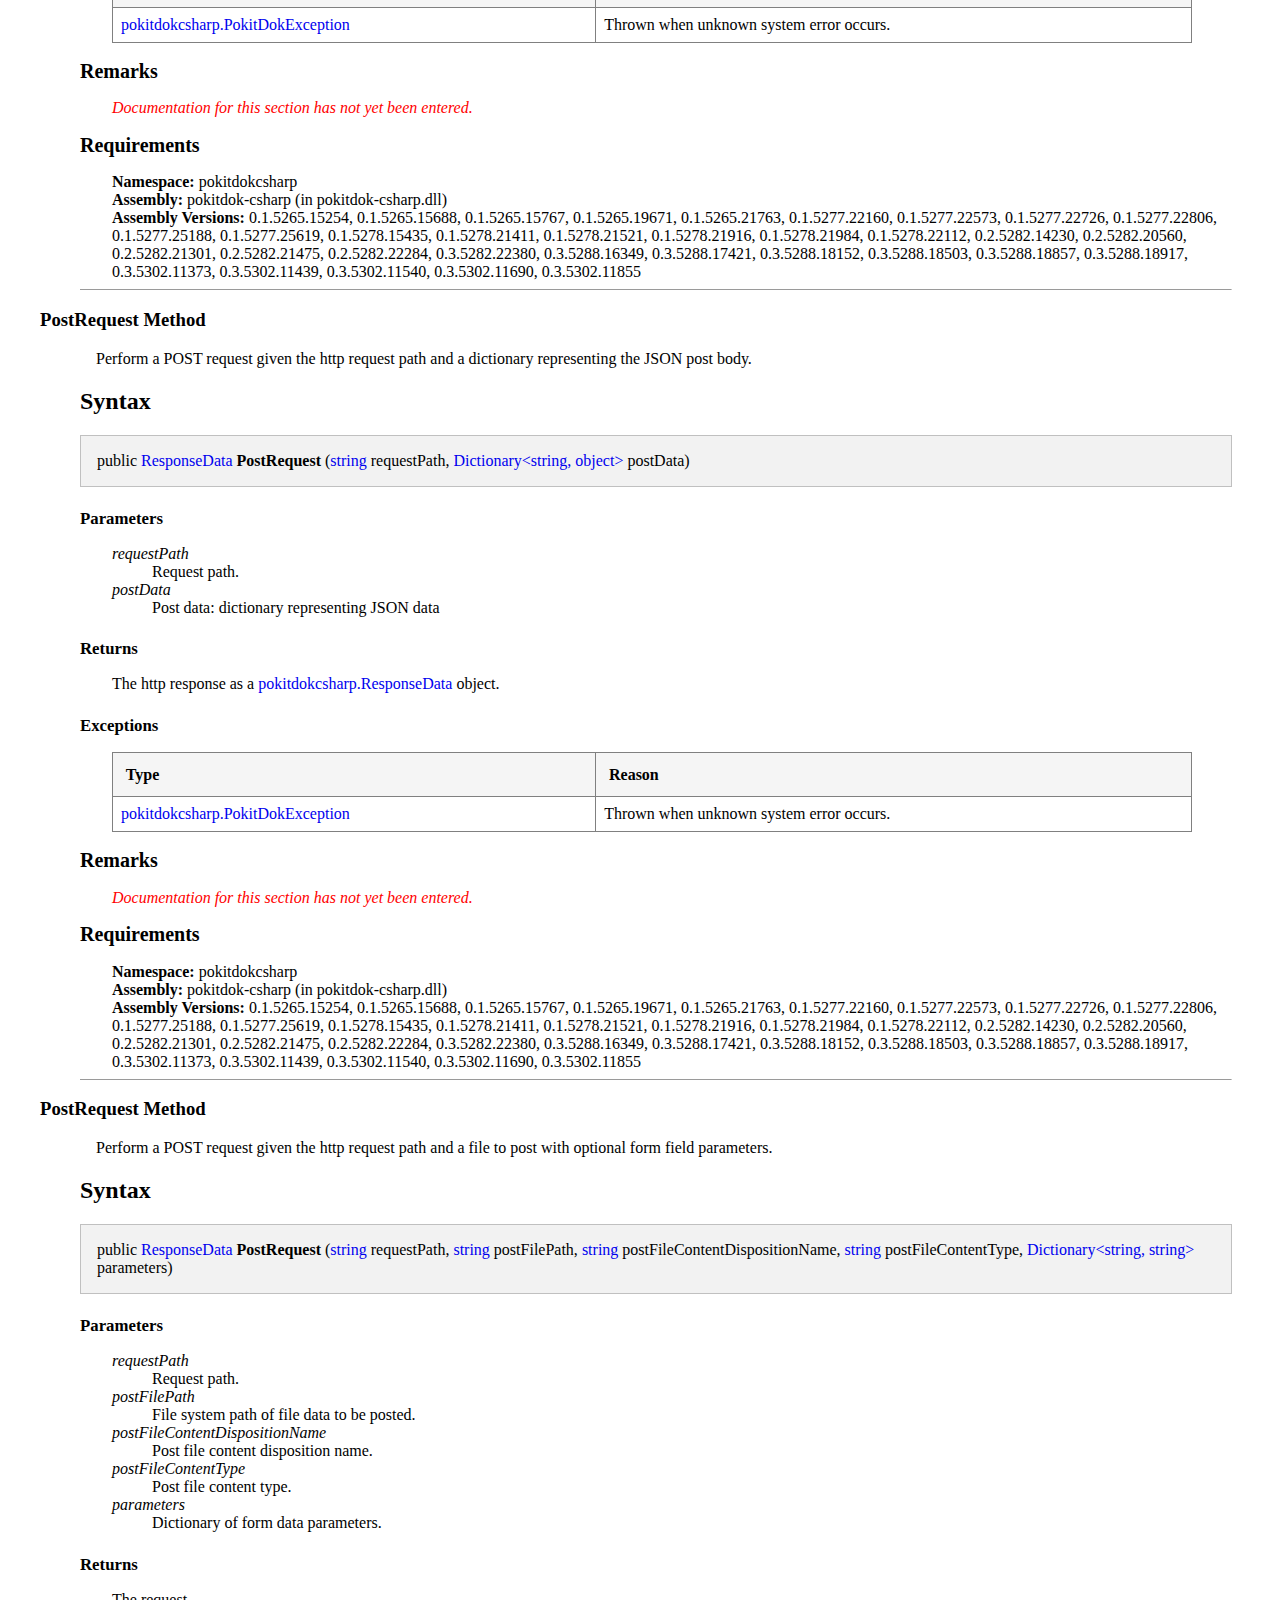
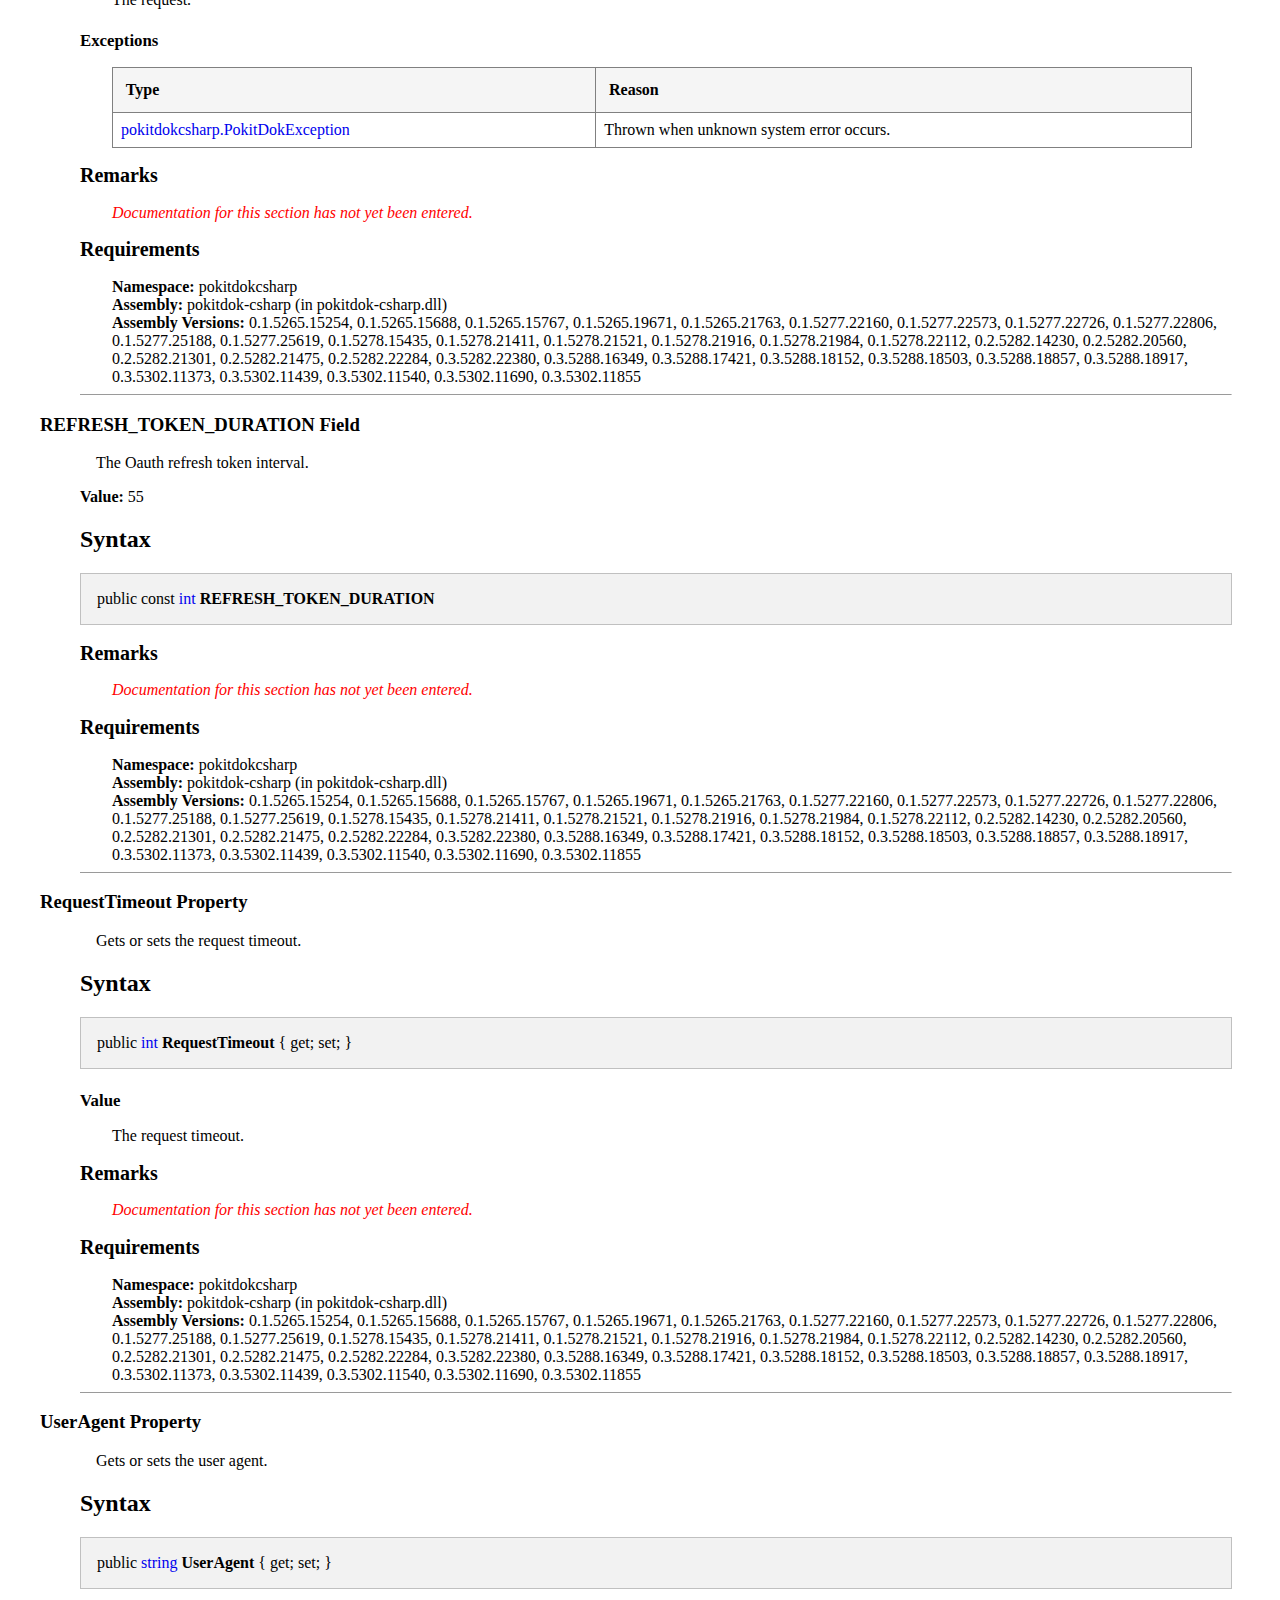
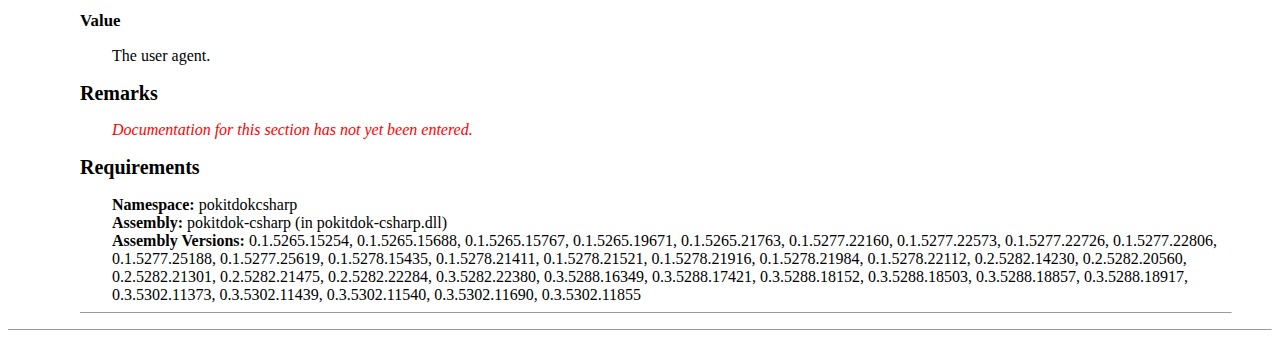
==== commit dda5e3f3: "add pricing endpoint and tests" ====
--- a/htmldocs/pokitdokcsharp/OauthApplicationClient.html
+++ b/htmldocs/pokitdokcsharp/OauthApplicationClient.html
@@ -221,7 +221,7 @@
       </div>
       <h2 class="Section">Requirements</h2>
       <div class="SectionBox" id="T:pokitdokcsharp.OauthApplicationClient:Docs:Version Information">
-        <b>Namespace: </b>pokitdokcsharp<br /><b>Assembly: </b>pokitdok-csharp (in pokitdok-csharp.dll)<br /><b>Assembly Versions: </b>0.1.5265.15254, 0.1.5265.15688, 0.1.5265.15767, 0.1.5265.19671, 0.1.5265.21763, 0.1.5277.22160, 0.1.5277.22573, 0.1.5277.22726, 0.1.5277.22806, 0.1.5277.25188, 0.1.5277.25619, 0.1.5278.15435, 0.1.5278.21411, 0.1.5278.21521, 0.1.5278.21916, 0.1.5278.21984, 0.1.5278.22112, 0.2.5282.14230, 0.2.5282.20560, 0.2.5282.21301, 0.2.5282.21475, 0.2.5282.22284, 0.3.5282.22380, 0.3.5288.16349, 0.3.5288.17421, 0.3.5288.18152, 0.3.5288.18503, 0.3.5288.18857, 0.3.5288.18917</div>
+        <b>Namespace: </b>pokitdokcsharp<br /><b>Assembly: </b>pokitdok-csharp (in pokitdok-csharp.dll)<br /><b>Assembly Versions: </b>0.1.5265.15254, 0.1.5265.15688, 0.1.5265.15767, 0.1.5265.19671, 0.1.5265.21763, 0.1.5277.22160, 0.1.5277.22573, 0.1.5277.22726, 0.1.5277.22806, 0.1.5277.25188, 0.1.5277.25619, 0.1.5278.15435, 0.1.5278.21411, 0.1.5278.21521, 0.1.5278.21916, 0.1.5278.21984, 0.1.5278.22112, 0.2.5282.14230, 0.2.5282.20560, 0.2.5282.21301, 0.2.5282.21475, 0.2.5282.22284, 0.3.5282.22380, 0.3.5288.16349, 0.3.5288.17421, 0.3.5288.18152, 0.3.5288.18503, 0.3.5288.18857, 0.3.5288.18917, 0.3.5302.11373, 0.3.5302.11439, 0.3.5302.11540, 0.3.5302.11690, 0.3.5302.11855</div>
       <h2 class="Section" id="Members">Members</h2>
       <div class="SectionBox" id="_Members">
         <p>
@@ -509,7 +509,7 @@
           </div>
           <h2 class="Section">Requirements</h2>
           <div class="SectionBox" id="C:pokitdokcsharp.OauthApplicationClient(System.String,System.String,System.Int32,pokitdokcsharp.OauthAccessToken):Version Information">
-            <b>Namespace: </b>pokitdokcsharp<br /><b>Assembly: </b>pokitdok-csharp (in pokitdok-csharp.dll)<br /><b>Assembly Versions: </b>0.1.5265.15254, 0.1.5265.15688, 0.1.5265.15767, 0.1.5265.19671, 0.1.5265.21763, 0.1.5277.22160, 0.1.5277.22573, 0.1.5277.22726, 0.1.5277.22806, 0.1.5277.25188, 0.1.5277.25619, 0.1.5278.15435, 0.1.5278.21411, 0.1.5278.21521, 0.1.5278.21916, 0.1.5278.21984, 0.1.5278.22112, 0.2.5282.14230, 0.2.5282.20560, 0.2.5282.21301, 0.2.5282.21475, 0.2.5282.22284, 0.3.5282.22380, 0.3.5288.16349, 0.3.5288.17421, 0.3.5288.18152, 0.3.5288.18503, 0.3.5288.18857, 0.3.5288.18917</div>
+            <b>Namespace: </b>pokitdokcsharp<br /><b>Assembly: </b>pokitdok-csharp (in pokitdok-csharp.dll)<br /><b>Assembly Versions: </b>0.1.5265.15254, 0.1.5265.15688, 0.1.5265.15767, 0.1.5265.19671, 0.1.5265.21763, 0.1.5277.22160, 0.1.5277.22573, 0.1.5277.22726, 0.1.5277.22806, 0.1.5277.25188, 0.1.5277.25619, 0.1.5278.15435, 0.1.5278.21411, 0.1.5278.21521, 0.1.5278.21916, 0.1.5278.21984, 0.1.5278.22112, 0.2.5282.14230, 0.2.5282.20560, 0.2.5282.21301, 0.2.5282.21475, 0.2.5282.22284, 0.3.5282.22380, 0.3.5288.16349, 0.3.5288.17421, 0.3.5288.18152, 0.3.5288.18503, 0.3.5288.18857, 0.3.5288.18917, 0.3.5302.11373, 0.3.5302.11439, 0.3.5302.11540, 0.3.5302.11690, 0.3.5302.11855</div>
           <hr size="1" />
         </blockquote>
         <h3 id="P:pokitdokcsharp.OauthApplicationClient.AccessToken">AccessToken Property</h3>
@@ -527,7 +527,7 @@
           </div>
           <h2 class="Section">Requirements</h2>
           <div class="SectionBox" id="P:pokitdokcsharp.OauthApplicationClient.AccessToken:Version Information">
-            <b>Namespace: </b>pokitdokcsharp<br /><b>Assembly: </b>pokitdok-csharp (in pokitdok-csharp.dll)<br /><b>Assembly Versions: </b>0.1.5265.15254, 0.1.5265.15688, 0.1.5265.15767, 0.1.5265.19671, 0.1.5265.21763, 0.1.5277.22160, 0.1.5277.22573, 0.1.5277.22726, 0.1.5277.22806, 0.1.5277.25188, 0.1.5277.25619, 0.1.5278.15435, 0.1.5278.21411, 0.1.5278.21521, 0.1.5278.21916, 0.1.5278.21984, 0.1.5278.22112, 0.2.5282.14230, 0.2.5282.20560, 0.2.5282.21301, 0.2.5282.21475, 0.2.5282.22284, 0.3.5282.22380, 0.3.5288.16349, 0.3.5288.17421, 0.3.5288.18152, 0.3.5288.18503, 0.3.5288.18857, 0.3.5288.18917</div>
+            <b>Namespace: </b>pokitdokcsharp<br /><b>Assembly: </b>pokitdok-csharp (in pokitdok-csharp.dll)<br /><b>Assembly Versions: </b>0.1.5265.15254, 0.1.5265.15688, 0.1.5265.15767, 0.1.5265.19671, 0.1.5265.21763, 0.1.5277.22160, 0.1.5277.22573, 0.1.5277.22726, 0.1.5277.22806, 0.1.5277.25188, 0.1.5277.25619, 0.1.5278.15435, 0.1.5278.21411, 0.1.5278.21521, 0.1.5278.21916, 0.1.5278.21984, 0.1.5278.22112, 0.2.5282.14230, 0.2.5282.20560, 0.2.5282.21301, 0.2.5282.21475, 0.2.5282.22284, 0.3.5282.22380, 0.3.5288.16349, 0.3.5288.17421, 0.3.5288.18152, 0.3.5288.18503, 0.3.5288.18857, 0.3.5288.18917, 0.3.5302.11373, 0.3.5302.11439, 0.3.5302.11540, 0.3.5302.11690, 0.3.5302.11855</div>
           <hr size="1" />
         </blockquote>
         <h3 id="P:pokitdokcsharp.OauthApplicationClient.ApiBaseUrl">ApiBaseUrl Property</h3>
@@ -545,7 +545,7 @@
           </div>
           <h2 class="Section">Requirements</h2>
           <div class="SectionBox" id="P:pokitdokcsharp.OauthApplicationClient.ApiBaseUrl:Version Information">
-            <b>Namespace: </b>pokitdokcsharp<br /><b>Assembly: </b>pokitdok-csharp (in pokitdok-csharp.dll)<br /><b>Assembly Versions: </b>0.1.5265.15254, 0.1.5265.15688, 0.1.5265.15767, 0.1.5265.19671, 0.1.5265.21763, 0.1.5277.22160, 0.1.5277.22573, 0.1.5277.22726, 0.1.5277.22806, 0.1.5277.25188, 0.1.5277.25619, 0.1.5278.15435, 0.1.5278.21411, 0.1.5278.21521, 0.1.5278.21916, 0.1.5278.21984, 0.1.5278.22112, 0.2.5282.14230, 0.2.5282.20560, 0.2.5282.21301, 0.2.5282.21475, 0.2.5282.22284, 0.3.5282.22380, 0.3.5288.16349, 0.3.5288.17421, 0.3.5288.18152, 0.3.5288.18503, 0.3.5288.18857, 0.3.5288.18917</div>
+            <b>Namespace: </b>pokitdokcsharp<br /><b>Assembly: </b>pokitdok-csharp (in pokitdok-csharp.dll)<br /><b>Assembly Versions: </b>0.1.5265.15254, 0.1.5265.15688, 0.1.5265.15767, 0.1.5265.19671, 0.1.5265.21763, 0.1.5277.22160, 0.1.5277.22573, 0.1.5277.22726, 0.1.5277.22806, 0.1.5277.25188, 0.1.5277.25619, 0.1.5278.15435, 0.1.5278.21411, 0.1.5278.21521, 0.1.5278.21916, 0.1.5278.21984, 0.1.5278.22112, 0.2.5282.14230, 0.2.5282.20560, 0.2.5282.21301, 0.2.5282.21475, 0.2.5282.22284, 0.3.5282.22380, 0.3.5288.16349, 0.3.5288.17421, 0.3.5288.18152, 0.3.5288.18503, 0.3.5288.18857, 0.3.5288.18917, 0.3.5302.11373, 0.3.5302.11439, 0.3.5302.11540, 0.3.5302.11690, 0.3.5302.11855</div>
           <hr size="1" />
         </blockquote>
         <h3 id="P:pokitdokcsharp.OauthApplicationClient.ApiTokenUrl">ApiTokenUrl Property</h3>
@@ -563,7 +563,7 @@
           </div>
           <h2 class="Section">Requirements</h2>
           <div class="SectionBox" id="P:pokitdokcsharp.OauthApplicationClient.ApiTokenUrl:Version Information">
-            <b>Namespace: </b>pokitdokcsharp<br /><b>Assembly: </b>pokitdok-csharp (in pokitdok-csharp.dll)<br /><b>Assembly Versions: </b>0.1.5265.15254, 0.1.5265.15688, 0.1.5265.15767, 0.1.5265.19671, 0.1.5265.21763, 0.1.5277.22160, 0.1.5277.22573, 0.1.5277.22726, 0.1.5277.22806, 0.1.5277.25188, 0.1.5277.25619, 0.1.5278.15435, 0.1.5278.21411, 0.1.5278.21521, 0.1.5278.21916, 0.1.5278.21984, 0.1.5278.22112, 0.2.5282.14230, 0.2.5282.20560, 0.2.5282.21301, 0.2.5282.21475, 0.2.5282.22284, 0.3.5282.22380, 0.3.5288.16349, 0.3.5288.17421, 0.3.5288.18152, 0.3.5288.18503, 0.3.5288.18857, 0.3.5288.18917</div>
+            <b>Namespace: </b>pokitdokcsharp<br /><b>Assembly: </b>pokitdok-csharp (in pokitdok-csharp.dll)<br /><b>Assembly Versions: </b>0.1.5265.15254, 0.1.5265.15688, 0.1.5265.15767, 0.1.5265.19671, 0.1.5265.21763, 0.1.5277.22160, 0.1.5277.22573, 0.1.5277.22726, 0.1.5277.22806, 0.1.5277.25188, 0.1.5277.25619, 0.1.5278.15435, 0.1.5278.21411, 0.1.5278.21521, 0.1.5278.21916, 0.1.5278.21984, 0.1.5278.22112, 0.2.5282.14230, 0.2.5282.20560, 0.2.5282.21301, 0.2.5282.21475, 0.2.5282.22284, 0.3.5282.22380, 0.3.5288.16349, 0.3.5288.17421, 0.3.5288.18152, 0.3.5288.18503, 0.3.5288.18857, 0.3.5288.18917, 0.3.5302.11373, 0.3.5302.11439, 0.3.5302.11540, 0.3.5302.11690, 0.3.5302.11855</div>
           <hr size="1" />
         </blockquote>
         <h3 id="M:pokitdokcsharp.OauthApplicationClient.Authenticate()">Authenticate Method</h3>
@@ -599,7 +599,7 @@
           </div>
           <h2 class="Section">Requirements</h2>
           <div class="SectionBox" id="M:pokitdokcsharp.OauthApplicationClient.Authenticate():Version Information">
-            <b>Namespace: </b>pokitdokcsharp<br /><b>Assembly: </b>pokitdok-csharp (in pokitdok-csharp.dll)<br /><b>Assembly Versions: </b>0.1.5265.15254, 0.1.5265.15688, 0.1.5265.15767, 0.1.5265.19671, 0.1.5265.21763, 0.1.5277.22160, 0.1.5277.22573, 0.1.5277.22726, 0.1.5277.22806, 0.1.5277.25188, 0.1.5277.25619, 0.1.5278.15435, 0.1.5278.21411, 0.1.5278.21521, 0.1.5278.21916, 0.1.5278.21984, 0.1.5278.22112, 0.2.5282.14230, 0.2.5282.20560, 0.2.5282.21301, 0.2.5282.21475, 0.2.5282.22284, 0.3.5282.22380, 0.3.5288.16349, 0.3.5288.17421, 0.3.5288.18152, 0.3.5288.18503, 0.3.5288.18857, 0.3.5288.18917</div>
+            <b>Namespace: </b>pokitdokcsharp<br /><b>Assembly: </b>pokitdok-csharp (in pokitdok-csharp.dll)<br /><b>Assembly Versions: </b>0.1.5265.15254, 0.1.5265.15688, 0.1.5265.15767, 0.1.5265.19671, 0.1.5265.21763, 0.1.5277.22160, 0.1.5277.22573, 0.1.5277.22726, 0.1.5277.22806, 0.1.5277.25188, 0.1.5277.25619, 0.1.5278.15435, 0.1.5278.21411, 0.1.5278.21521, 0.1.5278.21916, 0.1.5278.21984, 0.1.5278.22112, 0.2.5282.14230, 0.2.5282.20560, 0.2.5282.21301, 0.2.5282.21475, 0.2.5282.22284, 0.3.5282.22380, 0.3.5288.16349, 0.3.5288.17421, 0.3.5288.18152, 0.3.5288.18503, 0.3.5288.18857, 0.3.5288.18917, 0.3.5302.11373, 0.3.5302.11439, 0.3.5302.11540, 0.3.5302.11690, 0.3.5302.11855</div>
           <hr size="1" />
         </blockquote>
         <h3 id="P:pokitdokcsharp.OauthApplicationClient.ClientId">ClientId Property</h3>
@@ -617,7 +617,7 @@
           </div>
           <h2 class="Section">Requirements</h2>
           <div class="SectionBox" id="P:pokitdokcsharp.OauthApplicationClient.ClientId:Version Information">
-            <b>Namespace: </b>pokitdokcsharp<br /><b>Assembly: </b>pokitdok-csharp (in pokitdok-csharp.dll)<br /><b>Assembly Versions: </b>0.1.5265.15254, 0.1.5265.15688, 0.1.5265.15767, 0.1.5265.19671, 0.1.5265.21763, 0.1.5277.22160, 0.1.5277.22573, 0.1.5277.22726, 0.1.5277.22806, 0.1.5277.25188, 0.1.5277.25619, 0.1.5278.15435, 0.1.5278.21411, 0.1.5278.21521, 0.1.5278.21916, 0.1.5278.21984, 0.1.5278.22112, 0.2.5282.14230, 0.2.5282.20560, 0.2.5282.21301, 0.2.5282.21475, 0.2.5282.22284, 0.3.5282.22380, 0.3.5288.16349, 0.3.5288.17421, 0.3.5288.18152, 0.3.5288.18503, 0.3.5288.18857, 0.3.5288.18917</div>
+            <b>Namespace: </b>pokitdokcsharp<br /><b>Assembly: </b>pokitdok-csharp (in pokitdok-csharp.dll)<br /><b>Assembly Versions: </b>0.1.5265.15254, 0.1.5265.15688, 0.1.5265.15767, 0.1.5265.19671, 0.1.5265.21763, 0.1.5277.22160, 0.1.5277.22573, 0.1.5277.22726, 0.1.5277.22806, 0.1.5277.25188, 0.1.5277.25619, 0.1.5278.15435, 0.1.5278.21411, 0.1.5278.21521, 0.1.5278.21916, 0.1.5278.21984, 0.1.5278.22112, 0.2.5282.14230, 0.2.5282.20560, 0.2.5282.21301, 0.2.5282.21475, 0.2.5282.22284, 0.3.5282.22380, 0.3.5288.16349, 0.3.5288.17421, 0.3.5288.18152, 0.3.5288.18503, 0.3.5288.18857, 0.3.5288.18917, 0.3.5302.11373, 0.3.5302.11439, 0.3.5302.11540, 0.3.5302.11690, 0.3.5302.11855</div>
           <hr size="1" />
         </blockquote>
         <h3 id="P:pokitdokcsharp.OauthApplicationClient.ClientSecret">ClientSecret Property</h3>
@@ -635,7 +635,7 @@
           </div>
           <h2 class="Section">Requirements</h2>
           <div class="SectionBox" id="P:pokitdokcsharp.OauthApplicationClient.ClientSecret:Version Information">
-            <b>Namespace: </b>pokitdokcsharp<br /><b>Assembly: </b>pokitdok-csharp (in pokitdok-csharp.dll)<br /><b>Assembly Versions: </b>0.1.5265.15254, 0.1.5265.15688, 0.1.5265.15767, 0.1.5265.19671, 0.1.5265.21763, 0.1.5277.22160, 0.1.5277.22573, 0.1.5277.22726, 0.1.5277.22806, 0.1.5277.25188, 0.1.5277.25619, 0.1.5278.15435, 0.1.5278.21411, 0.1.5278.21521, 0.1.5278.21916, 0.1.5278.21984, 0.1.5278.22112, 0.2.5282.14230, 0.2.5282.20560, 0.2.5282.21301, 0.2.5282.21475, 0.2.5282.22284, 0.3.5282.22380, 0.3.5288.16349, 0.3.5288.17421, 0.3.5288.18152, 0.3.5288.18503, 0.3.5288.18857, 0.3.5288.18917</div>
+            <b>Namespace: </b>pokitdokcsharp<br /><b>Assembly: </b>pokitdok-csharp (in pokitdok-csharp.dll)<br /><b>Assembly Versions: </b>0.1.5265.15254, 0.1.5265.15688, 0.1.5265.15767, 0.1.5265.19671, 0.1.5265.21763, 0.1.5277.22160, 0.1.5277.22573, 0.1.5277.22726, 0.1.5277.22806, 0.1.5277.25188, 0.1.5277.25619, 0.1.5278.15435, 0.1.5278.21411, 0.1.5278.21521, 0.1.5278.21916, 0.1.5278.21984, 0.1.5278.22112, 0.2.5282.14230, 0.2.5282.20560, 0.2.5282.21301, 0.2.5282.21475, 0.2.5282.22284, 0.3.5282.22380, 0.3.5288.16349, 0.3.5288.17421, 0.3.5288.18152, 0.3.5288.18503, 0.3.5288.18857, 0.3.5288.18917, 0.3.5302.11373, 0.3.5302.11439, 0.3.5302.11540, 0.3.5302.11690, 0.3.5302.11855</div>
           <hr size="1" />
         </blockquote>
         <h3 id="F:pokitdokcsharp.OauthApplicationClient.DEFAULT_TIMEOUT">DEFAULT_TIMEOUT Field</h3>
@@ -653,7 +653,7 @@
           </div>
           <h2 class="Section">Requirements</h2>
           <div class="SectionBox" id="F:pokitdokcsharp.OauthApplicationClient.DEFAULT_TIMEOUT:Version Information">
-            <b>Namespace: </b>pokitdokcsharp<br /><b>Assembly: </b>pokitdok-csharp (in pokitdok-csharp.dll)<br /><b>Assembly Versions: </b>0.1.5265.15254, 0.1.5265.15688, 0.1.5265.15767, 0.1.5265.19671, 0.1.5265.21763, 0.1.5277.22160, 0.1.5277.22573, 0.1.5277.22726, 0.1.5277.22806, 0.1.5277.25188, 0.1.5277.25619, 0.1.5278.15435, 0.1.5278.21411, 0.1.5278.21521, 0.1.5278.21916, 0.1.5278.21984, 0.1.5278.22112, 0.2.5282.14230, 0.2.5282.20560, 0.2.5282.21301, 0.2.5282.21475, 0.2.5282.22284, 0.3.5282.22380, 0.3.5288.16349, 0.3.5288.17421, 0.3.5288.18152, 0.3.5288.18503, 0.3.5288.18857, 0.3.5288.18917</div>
+            <b>Namespace: </b>pokitdokcsharp<br /><b>Assembly: </b>pokitdok-csharp (in pokitdok-csharp.dll)<br /><b>Assembly Versions: </b>0.1.5265.15254, 0.1.5265.15688, 0.1.5265.15767, 0.1.5265.19671, 0.1.5265.21763, 0.1.5277.22160, 0.1.5277.22573, 0.1.5277.22726, 0.1.5277.22806, 0.1.5277.25188, 0.1.5277.25619, 0.1.5278.15435, 0.1.5278.21411, 0.1.5278.21521, 0.1.5278.21916, 0.1.5278.21984, 0.1.5278.22112, 0.2.5282.14230, 0.2.5282.20560, 0.2.5282.21301, 0.2.5282.21475, 0.2.5282.22284, 0.3.5282.22380, 0.3.5288.16349, 0.3.5288.17421, 0.3.5288.18152, 0.3.5288.18503, 0.3.5288.18857, 0.3.5288.18917, 0.3.5302.11373, 0.3.5302.11439, 0.3.5302.11540, 0.3.5302.11690, 0.3.5302.11855</div>
           <hr size="1" />
         </blockquote>
         <h3 id="M:pokitdokcsharp.OauthApplicationClient.GetRequest(System.String,System.Collections.Generic.Dictionary{System.String,System.String})">GetRequest Method</h3>
@@ -699,7 +699,7 @@
           </div>
           <h2 class="Section">Requirements</h2>
           <div class="SectionBox" id="M:pokitdokcsharp.OauthApplicationClient.GetRequest(System.String,System.Collections.Generic.Dictionary{System.String,System.String}):Version Information">
-            <b>Namespace: </b>pokitdokcsharp<br /><b>Assembly: </b>pokitdok-csharp (in pokitdok-csharp.dll)<br /><b>Assembly Versions: </b>0.1.5265.15254, 0.1.5265.15688, 0.1.5265.15767, 0.1.5265.19671, 0.1.5265.21763, 0.1.5277.22160, 0.1.5277.22573, 0.1.5277.22726, 0.1.5277.22806, 0.1.5277.25188, 0.1.5277.25619, 0.1.5278.15435, 0.1.5278.21411, 0.1.5278.21521, 0.1.5278.21916, 0.1.5278.21984, 0.1.5278.22112, 0.2.5282.14230, 0.2.5282.20560, 0.2.5282.21301, 0.2.5282.21475, 0.2.5282.22284, 0.3.5282.22380, 0.3.5288.16349, 0.3.5288.17421, 0.3.5288.18152, 0.3.5288.18503, 0.3.5288.18857, 0.3.5288.18917</div>
+            <b>Namespace: </b>pokitdokcsharp<br /><b>Assembly: </b>pokitdok-csharp (in pokitdok-csharp.dll)<br /><b>Assembly Versions: </b>0.1.5265.15254, 0.1.5265.15688, 0.1.5265.15767, 0.1.5265.19671, 0.1.5265.21763, 0.1.5277.22160, 0.1.5277.22573, 0.1.5277.22726, 0.1.5277.22806, 0.1.5277.25188, 0.1.5277.25619, 0.1.5278.15435, 0.1.5278.21411, 0.1.5278.21521, 0.1.5278.21916, 0.1.5278.21984, 0.1.5278.22112, 0.2.5282.14230, 0.2.5282.20560, 0.2.5282.21301, 0.2.5282.21475, 0.2.5282.22284, 0.3.5282.22380, 0.3.5288.16349, 0.3.5288.17421, 0.3.5288.18152, 0.3.5288.18503, 0.3.5288.18857, 0.3.5288.18917, 0.3.5302.11373, 0.3.5302.11439, 0.3.5302.11540, 0.3.5302.11690, 0.3.5302.11855</div>
           <hr size="1" />
         </blockquote>
         <h3 id="M:pokitdokcsharp.OauthApplicationClient.PostRequest(System.String,System.Collections.Generic.Dictionary{System.String,System.Object})">PostRequest Method</h3>
@@ -745,7 +745,7 @@
           </div>
           <h2 class="Section">Requirements</h2>
           <div class="SectionBox" id="M:pokitdokcsharp.OauthApplicationClient.PostRequest(System.String,System.Collections.Generic.Dictionary{System.String,System.Object}):Version Information">
-            <b>Namespace: </b>pokitdokcsharp<br /><b>Assembly: </b>pokitdok-csharp (in pokitdok-csharp.dll)<br /><b>Assembly Versions: </b>0.1.5265.15254, 0.1.5265.15688, 0.1.5265.15767, 0.1.5265.19671, 0.1.5265.21763, 0.1.5277.22160, 0.1.5277.22573, 0.1.5277.22726, 0.1.5277.22806, 0.1.5277.25188, 0.1.5277.25619, 0.1.5278.15435, 0.1.5278.21411, 0.1.5278.21521, 0.1.5278.21916, 0.1.5278.21984, 0.1.5278.22112, 0.2.5282.14230, 0.2.5282.20560, 0.2.5282.21301, 0.2.5282.21475, 0.2.5282.22284, 0.3.5282.22380, 0.3.5288.16349, 0.3.5288.17421, 0.3.5288.18152, 0.3.5288.18503, 0.3.5288.18857, 0.3.5288.18917</div>
+            <b>Namespace: </b>pokitdokcsharp<br /><b>Assembly: </b>pokitdok-csharp (in pokitdok-csharp.dll)<br /><b>Assembly Versions: </b>0.1.5265.15254, 0.1.5265.15688, 0.1.5265.15767, 0.1.5265.19671, 0.1.5265.21763, 0.1.5277.22160, 0.1.5277.22573, 0.1.5277.22726, 0.1.5277.22806, 0.1.5277.25188, 0.1.5277.25619, 0.1.5278.15435, 0.1.5278.21411, 0.1.5278.21521, 0.1.5278.21916, 0.1.5278.21984, 0.1.5278.22112, 0.2.5282.14230, 0.2.5282.20560, 0.2.5282.21301, 0.2.5282.21475, 0.2.5282.22284, 0.3.5282.22380, 0.3.5288.16349, 0.3.5288.17421, 0.3.5288.18152, 0.3.5288.18503, 0.3.5288.18857, 0.3.5288.18917, 0.3.5302.11373, 0.3.5302.11439, 0.3.5302.11540, 0.3.5302.11690, 0.3.5302.11855</div>
           <hr size="1" />
         </blockquote>
         <h3 id="M:pokitdokcsharp.OauthApplicationClient.PostRequest(System.String,System.String,System.String,System.String,System.Collections.Generic.Dictionary{System.String,System.String})">PostRequest Method</h3>
@@ -803,7 +803,7 @@
           </div>
           <h2 class="Section">Requirements</h2>
           <div class="SectionBox" id="M:pokitdokcsharp.OauthApplicationClient.PostRequest(System.String,System.String,System.String,System.String,System.Collections.Generic.Dictionary{System.String,System.String}):Version Information">
-            <b>Namespace: </b>pokitdokcsharp<br /><b>Assembly: </b>pokitdok-csharp (in pokitdok-csharp.dll)<br /><b>Assembly Versions: </b>0.1.5265.15254, 0.1.5265.15688, 0.1.5265.15767, 0.1.5265.19671, 0.1.5265.21763, 0.1.5277.22160, 0.1.5277.22573, 0.1.5277.22726, 0.1.5277.22806, 0.1.5277.25188, 0.1.5277.25619, 0.1.5278.15435, 0.1.5278.21411, 0.1.5278.21521, 0.1.5278.21916, 0.1.5278.21984, 0.1.5278.22112, 0.2.5282.14230, 0.2.5282.20560, 0.2.5282.21301, 0.2.5282.21475, 0.2.5282.22284, 0.3.5282.22380, 0.3.5288.16349, 0.3.5288.17421, 0.3.5288.18152, 0.3.5288.18503, 0.3.5288.18857, 0.3.5288.18917</div>
+            <b>Namespace: </b>pokitdokcsharp<br /><b>Assembly: </b>pokitdok-csharp (in pokitdok-csharp.dll)<br /><b>Assembly Versions: </b>0.1.5265.15254, 0.1.5265.15688, 0.1.5265.15767, 0.1.5265.19671, 0.1.5265.21763, 0.1.5277.22160, 0.1.5277.22573, 0.1.5277.22726, 0.1.5277.22806, 0.1.5277.25188, 0.1.5277.25619, 0.1.5278.15435, 0.1.5278.21411, 0.1.5278.21521, 0.1.5278.21916, 0.1.5278.21984, 0.1.5278.22112, 0.2.5282.14230, 0.2.5282.20560, 0.2.5282.21301, 0.2.5282.21475, 0.2.5282.22284, 0.3.5282.22380, 0.3.5288.16349, 0.3.5288.17421, 0.3.5288.18152, 0.3.5288.18503, 0.3.5288.18857, 0.3.5288.18917, 0.3.5302.11373, 0.3.5302.11439, 0.3.5302.11540, 0.3.5302.11690, 0.3.5302.11855</div>
           <hr size="1" />
         </blockquote>
         <h3 id="F:pokitdokcsharp.OauthApplicationClient.REFRESH_TOKEN_DURATION">REFRESH_TOKEN_DURATION Field</h3>
@@ -821,7 +821,7 @@
           </div>
           <h2 class="Section">Requirements</h2>
           <div class="SectionBox" id="F:pokitdokcsharp.OauthApplicationClient.REFRESH_TOKEN_DURATION:Version Information">
-            <b>Namespace: </b>pokitdokcsharp<br /><b>Assembly: </b>pokitdok-csharp (in pokitdok-csharp.dll)<br /><b>Assembly Versions: </b>0.1.5265.15254, 0.1.5265.15688, 0.1.5265.15767, 0.1.5265.19671, 0.1.5265.21763, 0.1.5277.22160, 0.1.5277.22573, 0.1.5277.22726, 0.1.5277.22806, 0.1.5277.25188, 0.1.5277.25619, 0.1.5278.15435, 0.1.5278.21411, 0.1.5278.21521, 0.1.5278.21916, 0.1.5278.21984, 0.1.5278.22112, 0.2.5282.14230, 0.2.5282.20560, 0.2.5282.21301, 0.2.5282.21475, 0.2.5282.22284, 0.3.5282.22380, 0.3.5288.16349, 0.3.5288.17421, 0.3.5288.18152, 0.3.5288.18503, 0.3.5288.18857, 0.3.5288.18917</div>
+            <b>Namespace: </b>pokitdokcsharp<br /><b>Assembly: </b>pokitdok-csharp (in pokitdok-csharp.dll)<br /><b>Assembly Versions: </b>0.1.5265.15254, 0.1.5265.15688, 0.1.5265.15767, 0.1.5265.19671, 0.1.5265.21763, 0.1.5277.22160, 0.1.5277.22573, 0.1.5277.22726, 0.1.5277.22806, 0.1.5277.25188, 0.1.5277.25619, 0.1.5278.15435, 0.1.5278.21411, 0.1.5278.21521, 0.1.5278.21916, 0.1.5278.21984, 0.1.5278.22112, 0.2.5282.14230, 0.2.5282.20560, 0.2.5282.21301, 0.2.5282.21475, 0.2.5282.22284, 0.3.5282.22380, 0.3.5288.16349, 0.3.5288.17421, 0.3.5288.18152, 0.3.5288.18503, 0.3.5288.18857, 0.3.5288.18917, 0.3.5302.11373, 0.3.5302.11439, 0.3.5302.11540, 0.3.5302.11690, 0.3.5302.11855</div>
           <hr size="1" />
         </blockquote>
         <h3 id="P:pokitdokcsharp.OauthApplicationClient.RequestTimeout">RequestTimeout Property</h3>
@@ -839,7 +839,7 @@
           </div>
           <h2 class="Section">Requirements</h2>
           <div class="SectionBox" id="P:pokitdokcsharp.OauthApplicationClient.RequestTimeout:Version Information">
-            <b>Namespace: </b>pokitdokcsharp<br /><b>Assembly: </b>pokitdok-csharp (in pokitdok-csharp.dll)<br /><b>Assembly Versions: </b>0.1.5265.15254, 0.1.5265.15688, 0.1.5265.15767, 0.1.5265.19671, 0.1.5265.21763, 0.1.5277.22160, 0.1.5277.22573, 0.1.5277.22726, 0.1.5277.22806, 0.1.5277.25188, 0.1.5277.25619, 0.1.5278.15435, 0.1.5278.21411, 0.1.5278.21521, 0.1.5278.21916, 0.1.5278.21984, 0.1.5278.22112, 0.2.5282.14230, 0.2.5282.20560, 0.2.5282.21301, 0.2.5282.21475, 0.2.5282.22284, 0.3.5282.22380, 0.3.5288.16349, 0.3.5288.17421, 0.3.5288.18152, 0.3.5288.18503, 0.3.5288.18857, 0.3.5288.18917</div>
+            <b>Namespace: </b>pokitdokcsharp<br /><b>Assembly: </b>pokitdok-csharp (in pokitdok-csharp.dll)<br /><b>Assembly Versions: </b>0.1.5265.15254, 0.1.5265.15688, 0.1.5265.15767, 0.1.5265.19671, 0.1.5265.21763, 0.1.5277.22160, 0.1.5277.22573, 0.1.5277.22726, 0.1.5277.22806, 0.1.5277.25188, 0.1.5277.25619, 0.1.5278.15435, 0.1.5278.21411, 0.1.5278.21521, 0.1.5278.21916, 0.1.5278.21984, 0.1.5278.22112, 0.2.5282.14230, 0.2.5282.20560, 0.2.5282.21301, 0.2.5282.21475, 0.2.5282.22284, 0.3.5282.22380, 0.3.5288.16349, 0.3.5288.17421, 0.3.5288.18152, 0.3.5288.18503, 0.3.5288.18857, 0.3.5288.18917, 0.3.5302.11373, 0.3.5302.11439, 0.3.5302.11540, 0.3.5302.11690, 0.3.5302.11855</div>
           <hr size="1" />
         </blockquote>
         <h3 id="P:pokitdokcsharp.OauthApplicationClient.UserAgent">UserAgent Property</h3>
@@ -857,7 +857,7 @@
           </div>
           <h2 class="Section">Requirements</h2>
           <div class="SectionBox" id="P:pokitdokcsharp.OauthApplicationClient.UserAgent:Version Information">
-            <b>Namespace: </b>pokitdokcsharp<br /><b>Assembly: </b>pokitdok-csharp (in pokitdok-csharp.dll)<br /><b>Assembly Versions: </b>0.1.5265.15254, 0.1.5265.15688, 0.1.5265.15767, 0.1.5265.19671, 0.1.5265.21763, 0.1.5277.22160, 0.1.5277.22573, 0.1.5277.22726, 0.1.5277.22806, 0.1.5277.25188, 0.1.5277.25619, 0.1.5278.15435, 0.1.5278.21411, 0.1.5278.21521, 0.1.5278.21916, 0.1.5278.21984, 0.1.5278.22112, 0.2.5282.14230, 0.2.5282.20560, 0.2.5282.21301, 0.2.5282.21475, 0.2.5282.22284, 0.3.5282.22380, 0.3.5288.16349, 0.3.5288.17421, 0.3.5288.18152, 0.3.5288.18503, 0.3.5288.18857, 0.3.5288.18917</div>
+            <b>Namespace: </b>pokitdokcsharp<br /><b>Assembly: </b>pokitdok-csharp (in pokitdok-csharp.dll)<br /><b>Assembly Versions: </b>0.1.5265.15254, 0.1.5265.15688, 0.1.5265.15767, 0.1.5265.19671, 0.1.5265.21763, 0.1.5277.22160, 0.1.5277.22573, 0.1.5277.22726, 0.1.5277.22806, 0.1.5277.25188, 0.1.5277.25619, 0.1.5278.15435, 0.1.5278.21411, 0.1.5278.21521, 0.1.5278.21916, 0.1.5278.21984, 0.1.5278.22112, 0.2.5282.14230, 0.2.5282.20560, 0.2.5282.21301, 0.2.5282.21475, 0.2.5282.22284, 0.3.5282.22380, 0.3.5288.16349, 0.3.5288.17421, 0.3.5288.18152, 0.3.5288.18503, 0.3.5288.18857, 0.3.5288.18917, 0.3.5302.11373, 0.3.5302.11439, 0.3.5302.11540, 0.3.5302.11690, 0.3.5302.11855</div>
           <hr size="1" />
         </blockquote>
       </div>
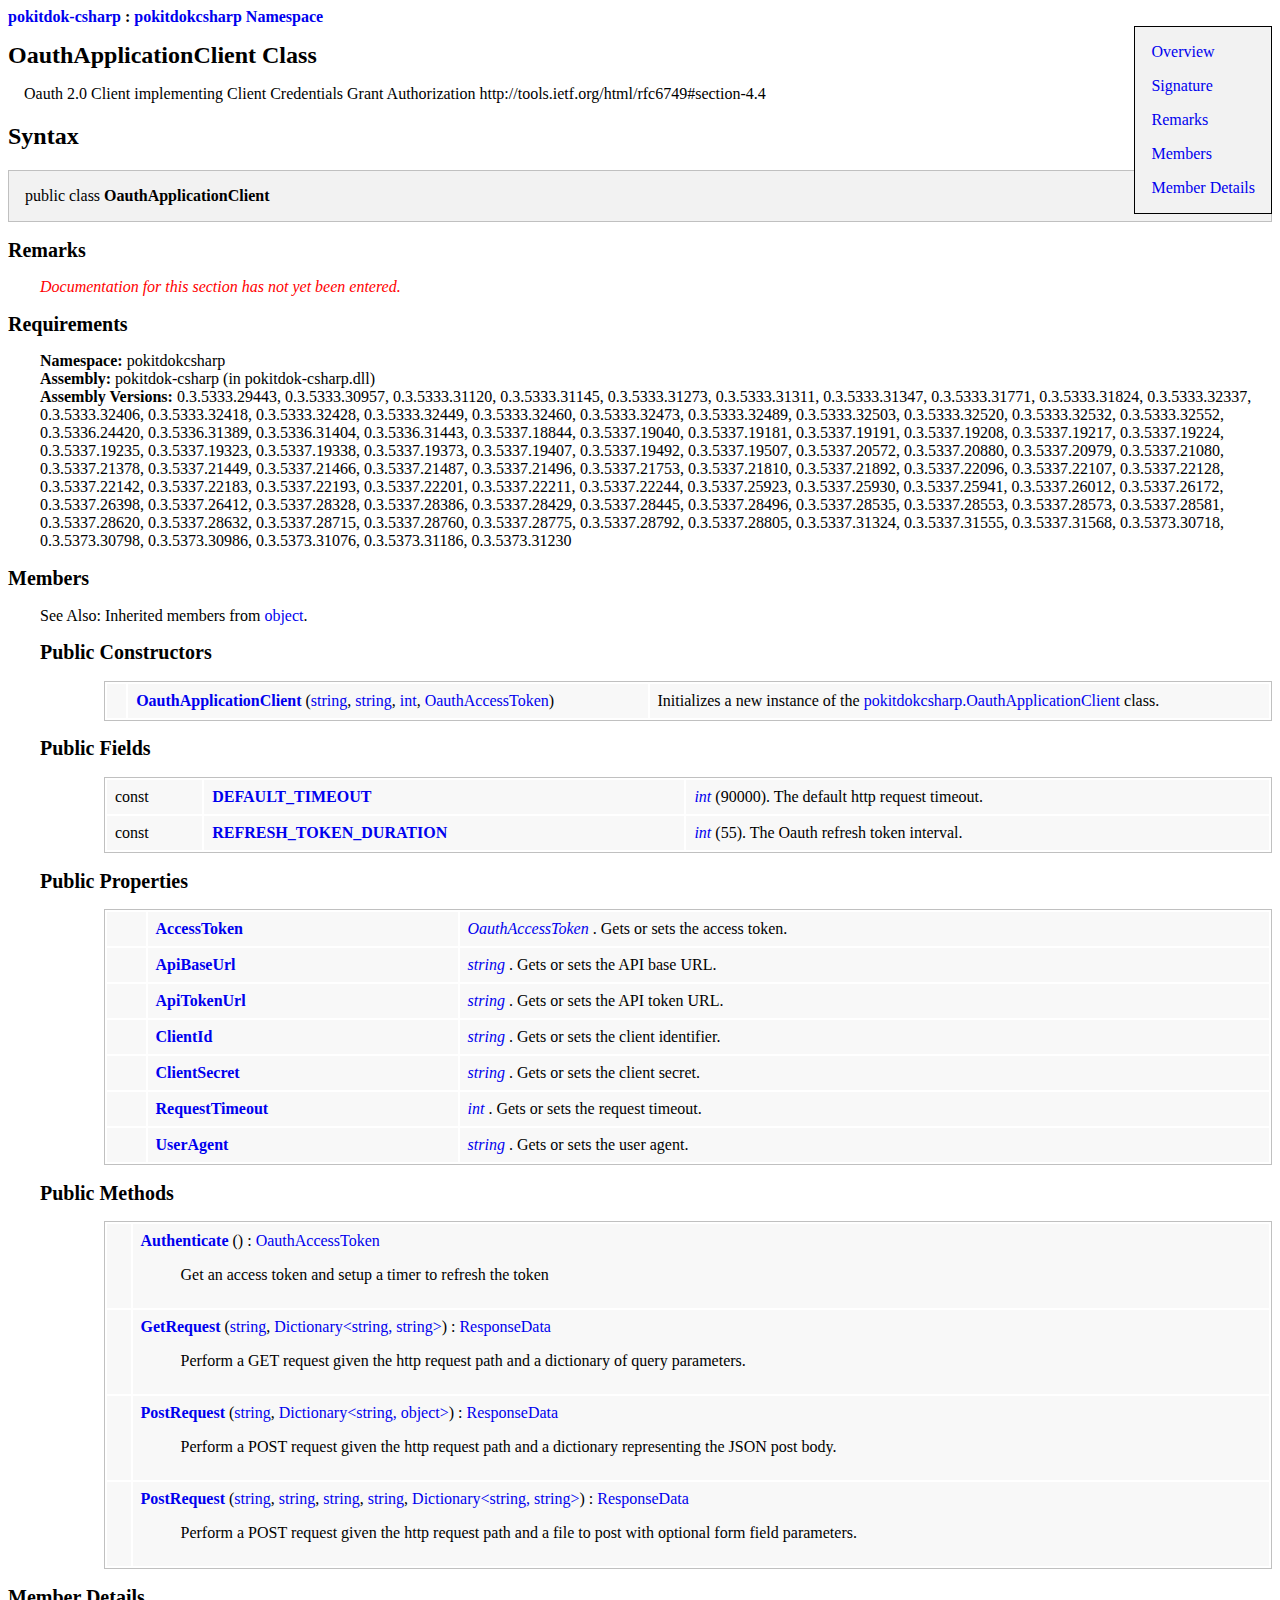
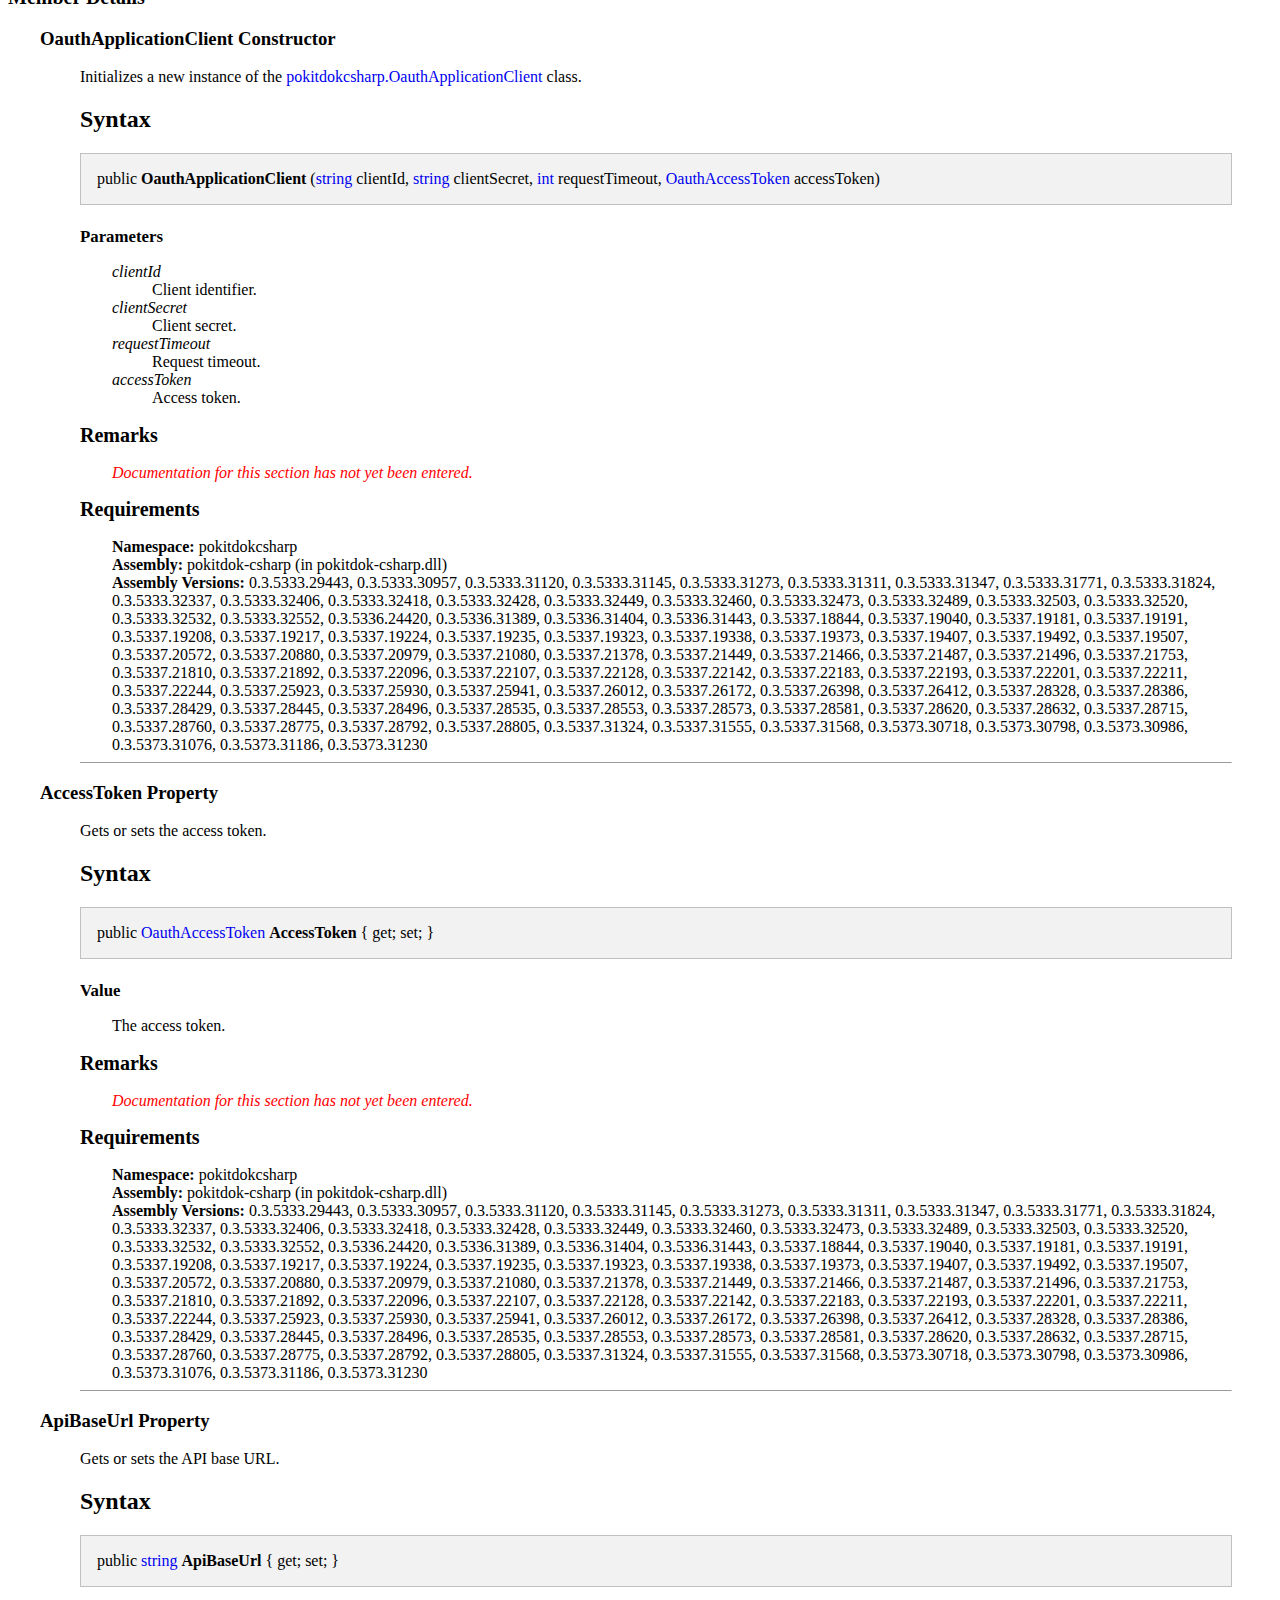
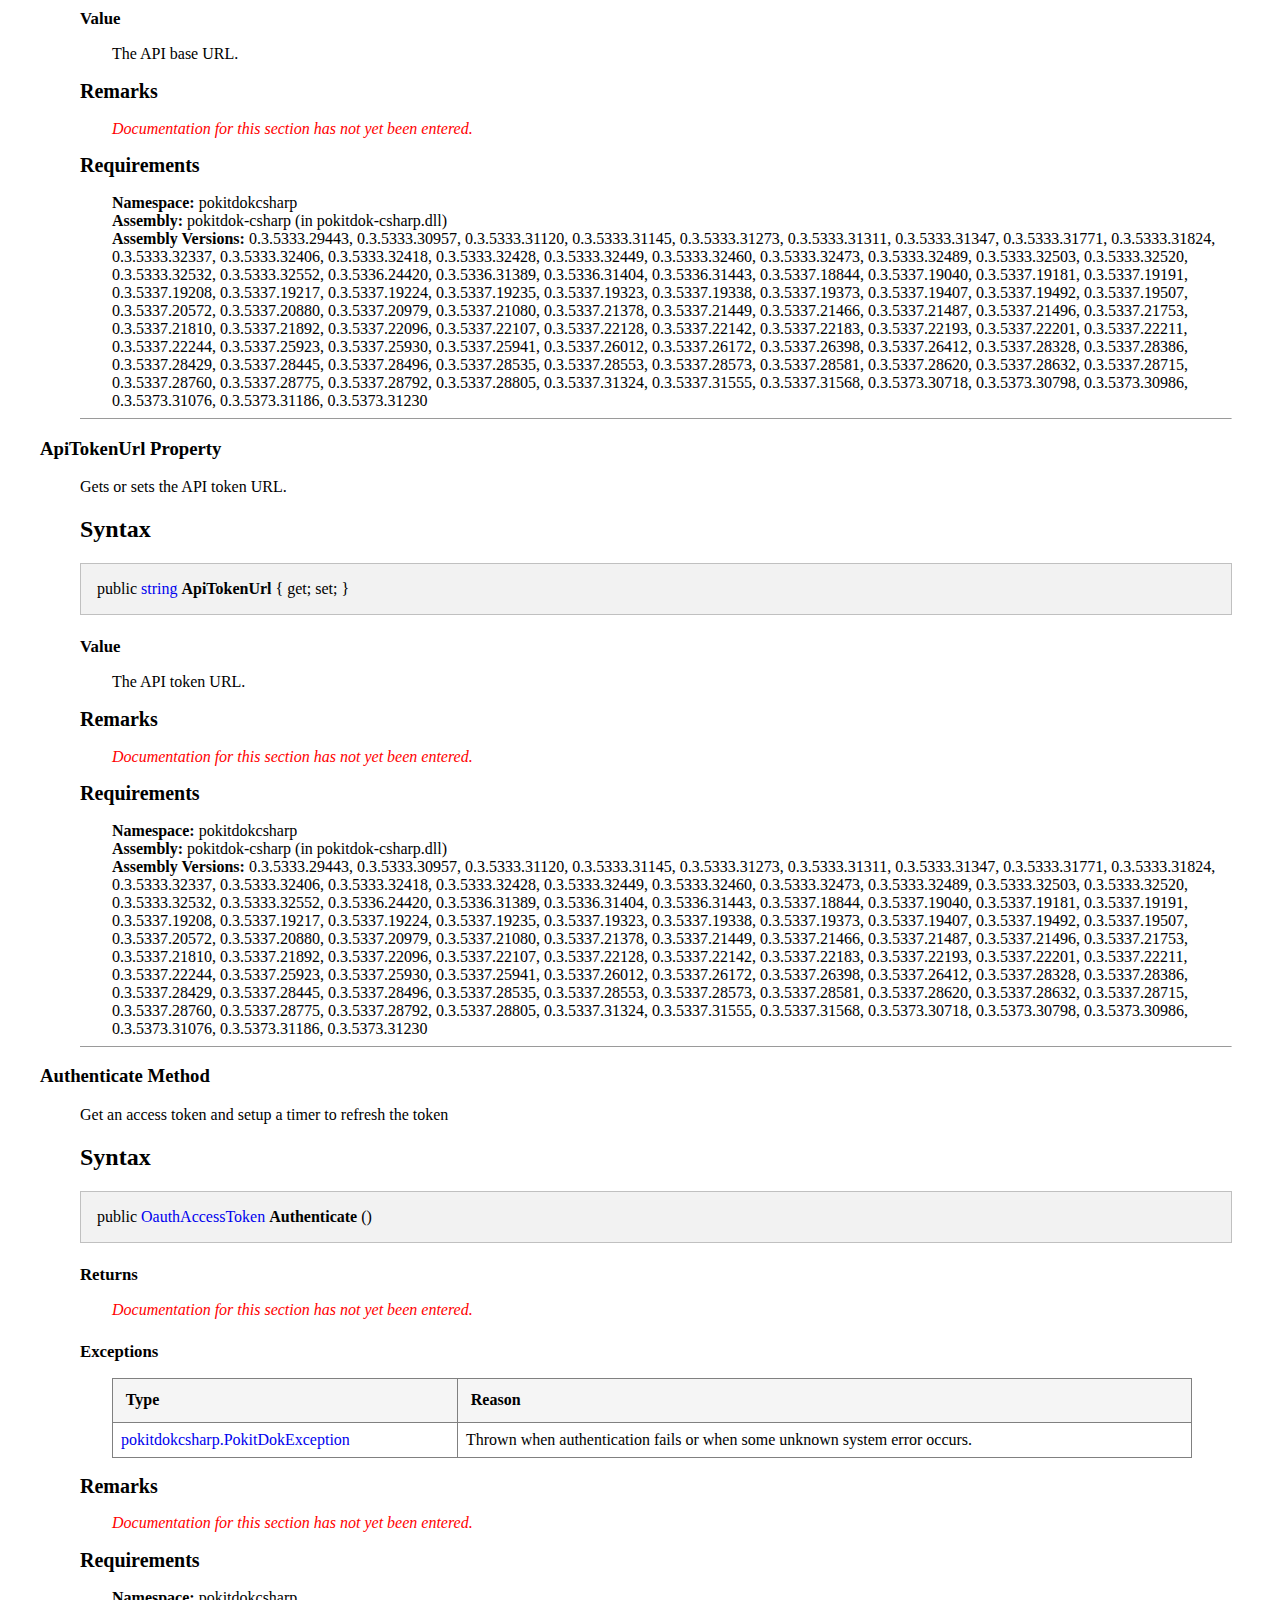
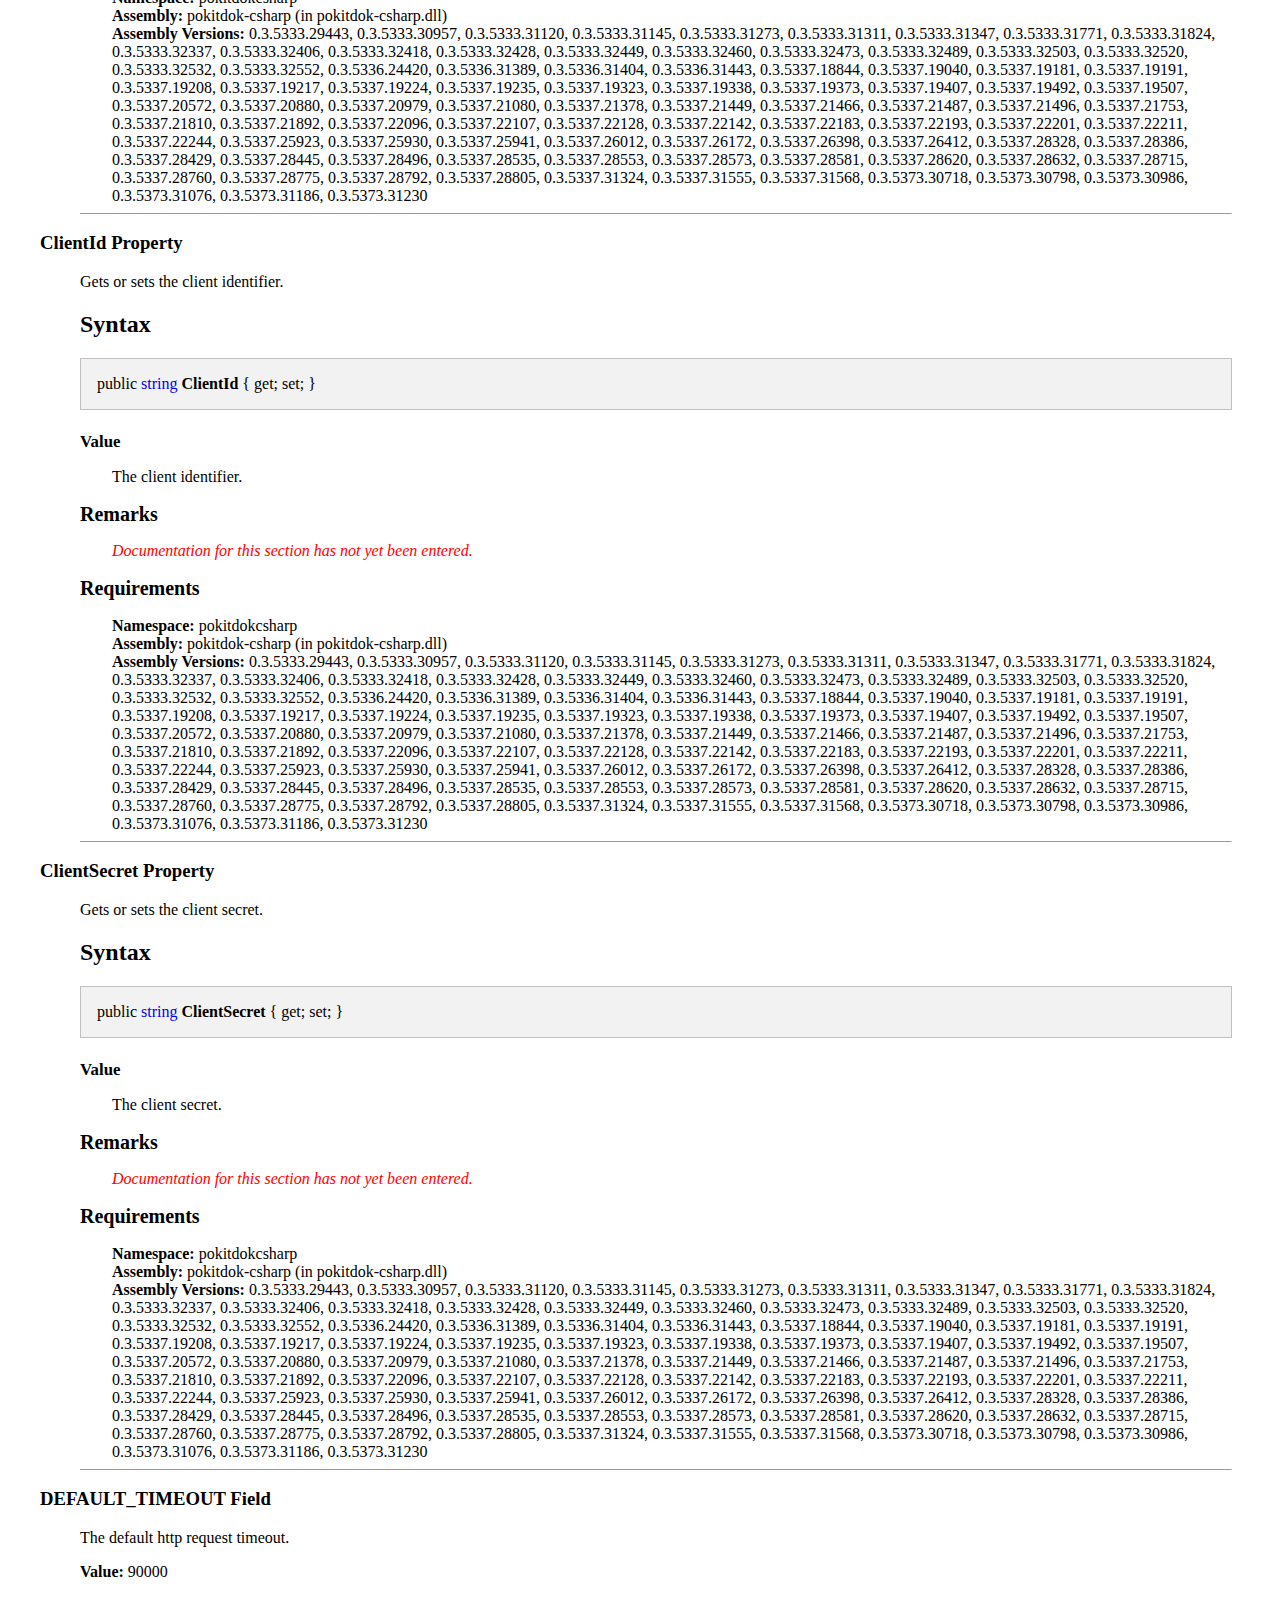
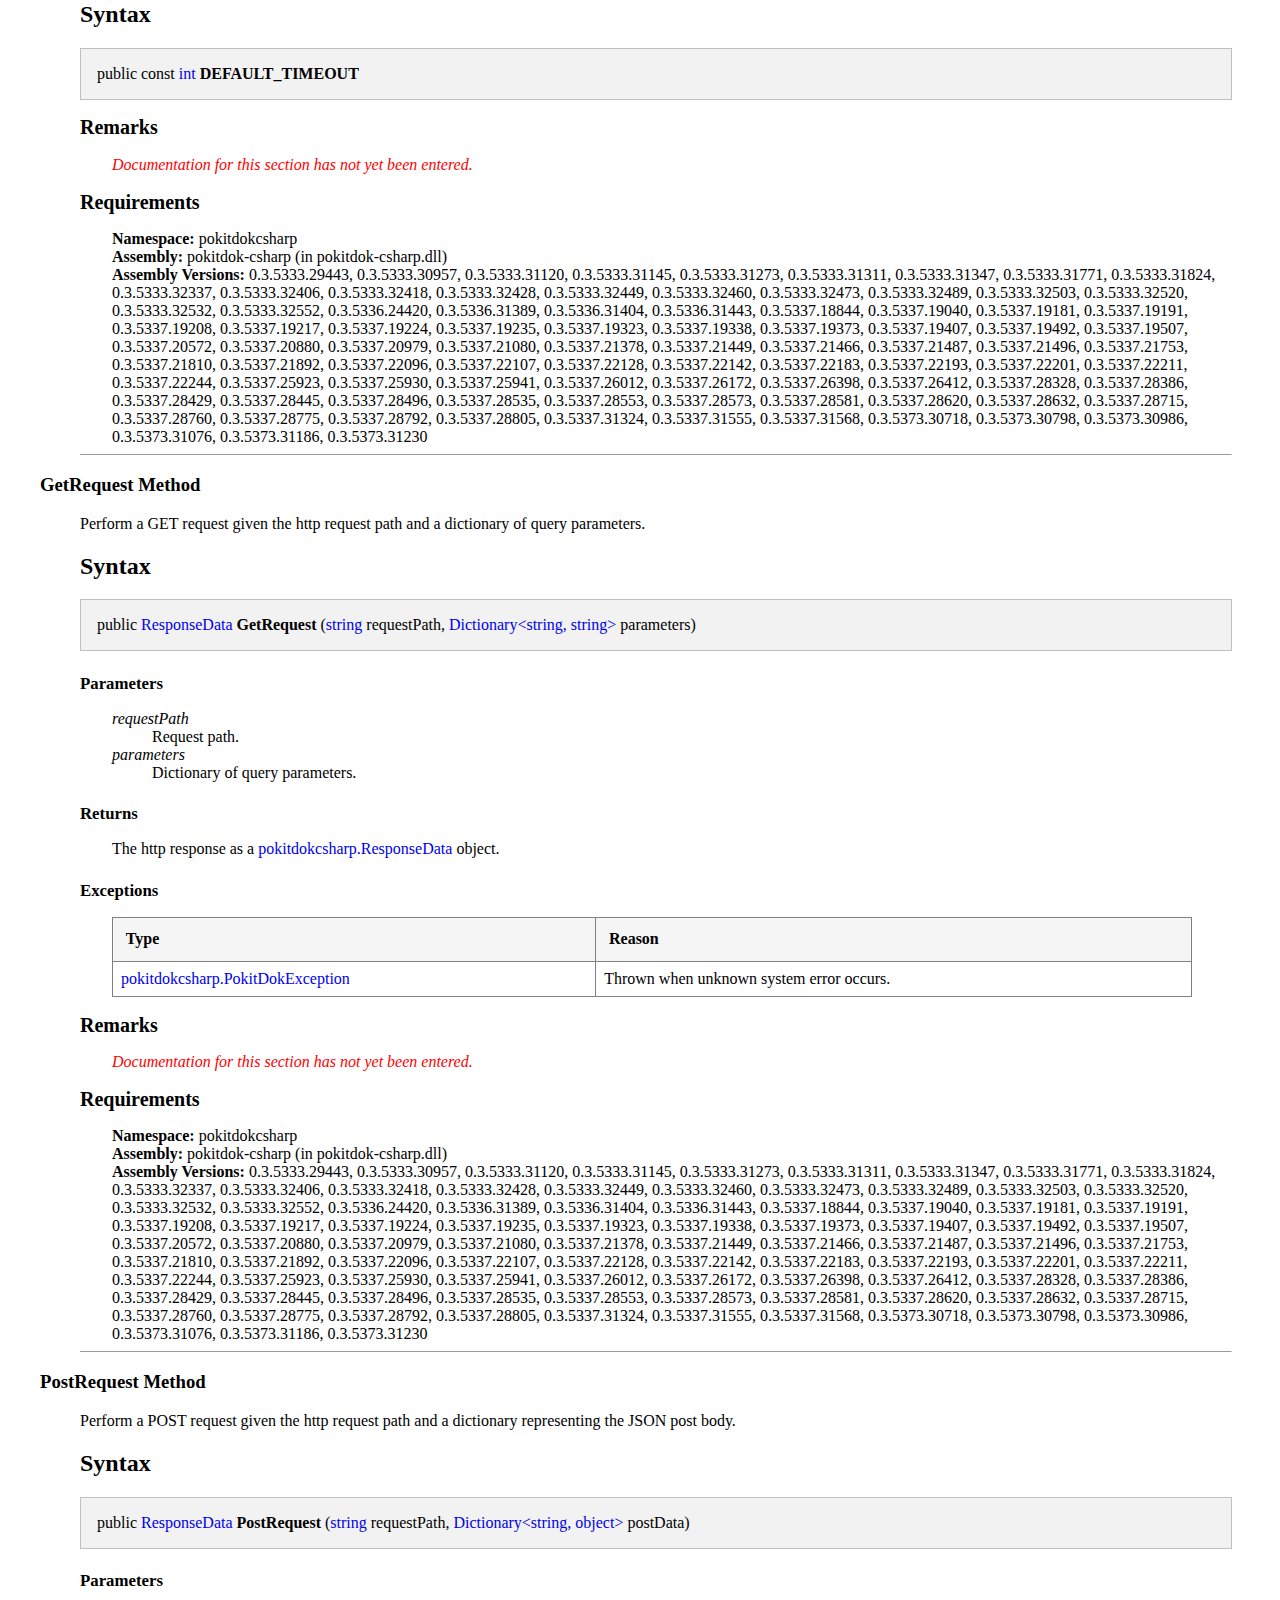
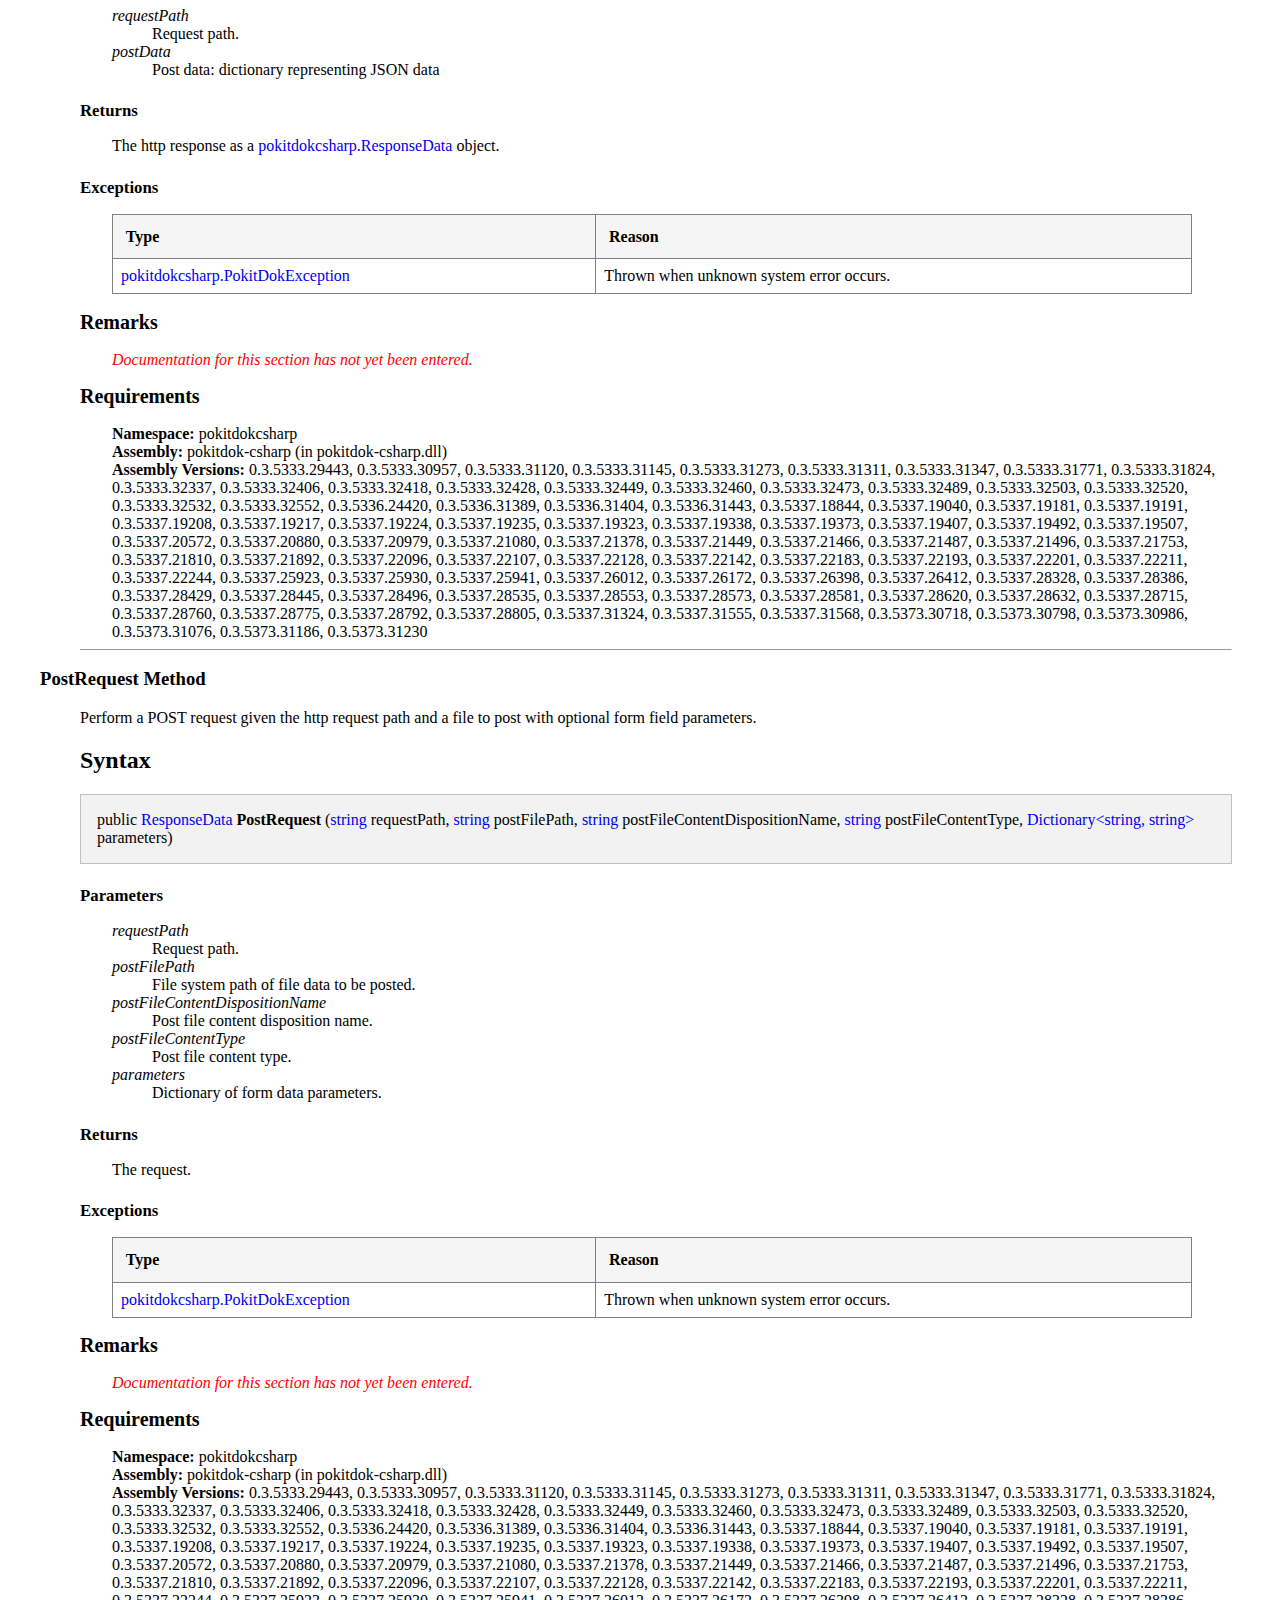
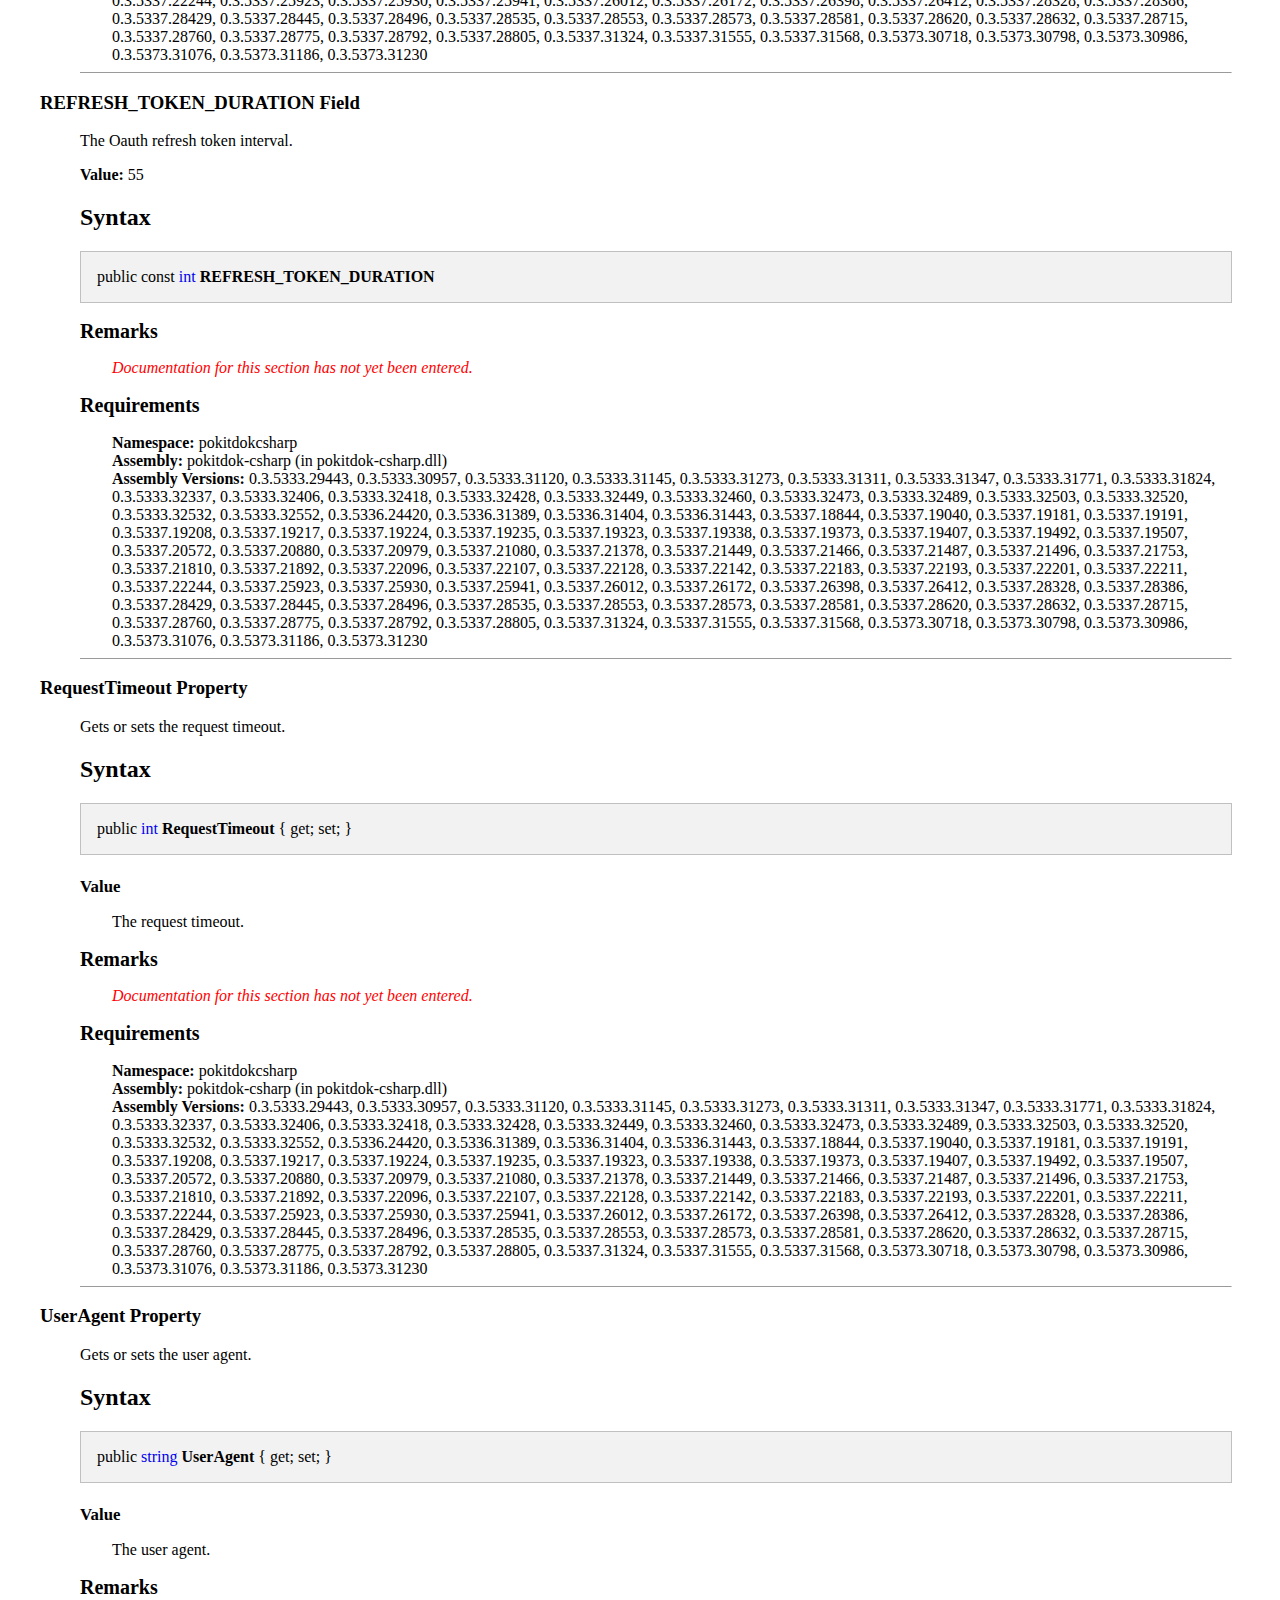
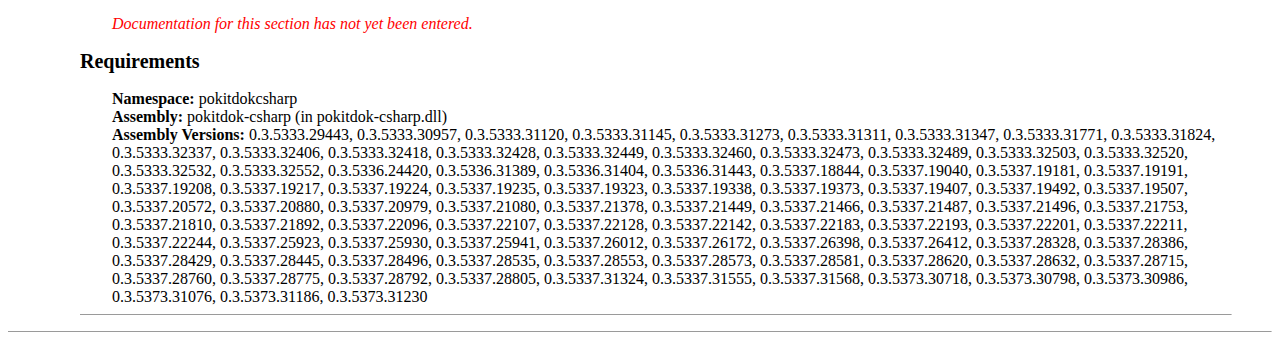
==== commit 90c54589: "Added plans endpoint support, testing, and docs." ====
--- a/htmldocs/pokitdokcsharp/OauthApplicationClient.html
+++ b/htmldocs/pokitdokcsharp/OauthApplicationClient.html
@@ -221,7 +221,7 @@
       </div>
       <h2 class="Section">Requirements</h2>
       <div class="SectionBox" id="T:pokitdokcsharp.OauthApplicationClient:Docs:Version Information">
-        <b>Namespace: </b>pokitdokcsharp<br /><b>Assembly: </b>pokitdok-csharp (in pokitdok-csharp.dll)<br /><b>Assembly Versions: </b>0.1.5265.15254, 0.1.5265.15688, 0.1.5265.15767, 0.1.5265.19671, 0.1.5265.21763, 0.1.5277.22160, 0.1.5277.22573, 0.1.5277.22726, 0.1.5277.22806, 0.1.5277.25188, 0.1.5277.25619, 0.1.5278.15435, 0.1.5278.21411, 0.1.5278.21521, 0.1.5278.21916, 0.1.5278.21984, 0.1.5278.22112, 0.2.5282.14230, 0.2.5282.20560, 0.2.5282.21301, 0.2.5282.21475, 0.2.5282.22284, 0.3.5282.22380, 0.3.5288.16349, 0.3.5288.17421, 0.3.5288.18152, 0.3.5288.18503, 0.3.5288.18857, 0.3.5288.18917, 0.3.5302.11373, 0.3.5302.11439, 0.3.5302.11540, 0.3.5302.11690, 0.3.5302.11855</div>
+        <b>Namespace: </b>pokitdokcsharp<br /><b>Assembly: </b>pokitdok-csharp (in pokitdok-csharp.dll)<br /><b>Assembly Versions: </b>0.3.5333.29443, 0.3.5333.30957, 0.3.5333.31120, 0.3.5333.31145, 0.3.5333.31273, 0.3.5333.31311, 0.3.5333.31347, 0.3.5333.31771, 0.3.5333.31824, 0.3.5333.32337, 0.3.5333.32406, 0.3.5333.32418, 0.3.5333.32428, 0.3.5333.32449, 0.3.5333.32460, 0.3.5333.32473, 0.3.5333.32489, 0.3.5333.32503, 0.3.5333.32520, 0.3.5333.32532, 0.3.5333.32552, 0.3.5336.24420, 0.3.5336.31389, 0.3.5336.31404, 0.3.5336.31443, 0.3.5337.18844, 0.3.5337.19040, 0.3.5337.19181, 0.3.5337.19191, 0.3.5337.19208, 0.3.5337.19217, 0.3.5337.19224, 0.3.5337.19235, 0.3.5337.19323, 0.3.5337.19338, 0.3.5337.19373, 0.3.5337.19407, 0.3.5337.19492, 0.3.5337.19507, 0.3.5337.20572, 0.3.5337.20880, 0.3.5337.20979, 0.3.5337.21080, 0.3.5337.21378, 0.3.5337.21449, 0.3.5337.21466, 0.3.5337.21487, 0.3.5337.21496, 0.3.5337.21753, 0.3.5337.21810, 0.3.5337.21892, 0.3.5337.22096, 0.3.5337.22107, 0.3.5337.22128, 0.3.5337.22142, 0.3.5337.22183, 0.3.5337.22193, 0.3.5337.22201, 0.3.5337.22211, 0.3.5337.22244, 0.3.5337.25923, 0.3.5337.25930, 0.3.5337.25941, 0.3.5337.26012, 0.3.5337.26172, 0.3.5337.26398, 0.3.5337.26412, 0.3.5337.28328, 0.3.5337.28386, 0.3.5337.28429, 0.3.5337.28445, 0.3.5337.28496, 0.3.5337.28535, 0.3.5337.28553, 0.3.5337.28573, 0.3.5337.28581, 0.3.5337.28620, 0.3.5337.28632, 0.3.5337.28715, 0.3.5337.28760, 0.3.5337.28775, 0.3.5337.28792, 0.3.5337.28805, 0.3.5337.31324, 0.3.5337.31555, 0.3.5337.31568, 0.3.5373.30718, 0.3.5373.30798, 0.3.5373.30986, 0.3.5373.31076, 0.3.5373.31186, 0.3.5373.31230</div>
       <h2 class="Section" id="Members">Members</h2>
       <div class="SectionBox" id="_Members">
         <p>
@@ -477,9 +477,9 @@
       <div class="SectionBox" id="_MemberDetails">
         <h3 id="C:pokitdokcsharp.OauthApplicationClient(System.String,System.String,System.Int32,pokitdokcsharp.OauthAccessToken)">OauthApplicationClient Constructor</h3>
         <blockquote id="C:pokitdokcsharp.OauthApplicationClient(System.String,System.String,System.Int32,pokitdokcsharp.OauthAccessToken):member">
-          <p class="Summary">
+          <div class="msummary">
             Initializes a new instance of the <a href="../pokitdokcsharp/OauthApplicationClient.html">pokitdokcsharp.OauthApplicationClient</a> class.
-            </p>
+            </div>
           <h2>Syntax</h2>
           <div class="Signature">public  <b>OauthApplicationClient</b> (<a href="http://www.go-mono.com/docs/monodoc.ashx?link=T:System.String">string</a> clientId, <a href="http://www.go-mono.com/docs/monodoc.ashx?link=T:System.String">string</a> clientSecret, <a href="http://www.go-mono.com/docs/monodoc.ashx?link=T:System.Int32">int</a> requestTimeout, <a href="../pokitdokcsharp/OauthAccessToken.html">OauthAccessToken</a> accessToken)</div>
           <h4 class="Subsection">Parameters</h4>
@@ -509,14 +509,14 @@
           </div>
           <h2 class="Section">Requirements</h2>
           <div class="SectionBox" id="C:pokitdokcsharp.OauthApplicationClient(System.String,System.String,System.Int32,pokitdokcsharp.OauthAccessToken):Version Information">
-            <b>Namespace: </b>pokitdokcsharp<br /><b>Assembly: </b>pokitdok-csharp (in pokitdok-csharp.dll)<br /><b>Assembly Versions: </b>0.1.5265.15254, 0.1.5265.15688, 0.1.5265.15767, 0.1.5265.19671, 0.1.5265.21763, 0.1.5277.22160, 0.1.5277.22573, 0.1.5277.22726, 0.1.5277.22806, 0.1.5277.25188, 0.1.5277.25619, 0.1.5278.15435, 0.1.5278.21411, 0.1.5278.21521, 0.1.5278.21916, 0.1.5278.21984, 0.1.5278.22112, 0.2.5282.14230, 0.2.5282.20560, 0.2.5282.21301, 0.2.5282.21475, 0.2.5282.22284, 0.3.5282.22380, 0.3.5288.16349, 0.3.5288.17421, 0.3.5288.18152, 0.3.5288.18503, 0.3.5288.18857, 0.3.5288.18917, 0.3.5302.11373, 0.3.5302.11439, 0.3.5302.11540, 0.3.5302.11690, 0.3.5302.11855</div>
+            <b>Namespace: </b>pokitdokcsharp<br /><b>Assembly: </b>pokitdok-csharp (in pokitdok-csharp.dll)<br /><b>Assembly Versions: </b>0.3.5333.29443, 0.3.5333.30957, 0.3.5333.31120, 0.3.5333.31145, 0.3.5333.31273, 0.3.5333.31311, 0.3.5333.31347, 0.3.5333.31771, 0.3.5333.31824, 0.3.5333.32337, 0.3.5333.32406, 0.3.5333.32418, 0.3.5333.32428, 0.3.5333.32449, 0.3.5333.32460, 0.3.5333.32473, 0.3.5333.32489, 0.3.5333.32503, 0.3.5333.32520, 0.3.5333.32532, 0.3.5333.32552, 0.3.5336.24420, 0.3.5336.31389, 0.3.5336.31404, 0.3.5336.31443, 0.3.5337.18844, 0.3.5337.19040, 0.3.5337.19181, 0.3.5337.19191, 0.3.5337.19208, 0.3.5337.19217, 0.3.5337.19224, 0.3.5337.19235, 0.3.5337.19323, 0.3.5337.19338, 0.3.5337.19373, 0.3.5337.19407, 0.3.5337.19492, 0.3.5337.19507, 0.3.5337.20572, 0.3.5337.20880, 0.3.5337.20979, 0.3.5337.21080, 0.3.5337.21378, 0.3.5337.21449, 0.3.5337.21466, 0.3.5337.21487, 0.3.5337.21496, 0.3.5337.21753, 0.3.5337.21810, 0.3.5337.21892, 0.3.5337.22096, 0.3.5337.22107, 0.3.5337.22128, 0.3.5337.22142, 0.3.5337.22183, 0.3.5337.22193, 0.3.5337.22201, 0.3.5337.22211, 0.3.5337.22244, 0.3.5337.25923, 0.3.5337.25930, 0.3.5337.25941, 0.3.5337.26012, 0.3.5337.26172, 0.3.5337.26398, 0.3.5337.26412, 0.3.5337.28328, 0.3.5337.28386, 0.3.5337.28429, 0.3.5337.28445, 0.3.5337.28496, 0.3.5337.28535, 0.3.5337.28553, 0.3.5337.28573, 0.3.5337.28581, 0.3.5337.28620, 0.3.5337.28632, 0.3.5337.28715, 0.3.5337.28760, 0.3.5337.28775, 0.3.5337.28792, 0.3.5337.28805, 0.3.5337.31324, 0.3.5337.31555, 0.3.5337.31568, 0.3.5373.30718, 0.3.5373.30798, 0.3.5373.30986, 0.3.5373.31076, 0.3.5373.31186, 0.3.5373.31230</div>
           <hr size="1" />
         </blockquote>
         <h3 id="P:pokitdokcsharp.OauthApplicationClient.AccessToken">AccessToken Property</h3>
         <blockquote id="P:pokitdokcsharp.OauthApplicationClient.AccessToken:member">
-          <p class="Summary">
+          <div class="msummary">
             Gets or sets the access token.
-            </p>
+            </div>
           <h2>Syntax</h2>
           <div class="Signature">public <a href="../pokitdokcsharp/OauthAccessToken.html">OauthAccessToken</a> <b>AccessToken</b>  { get; set; }</div>
           <h4 class="Subsection">Value</h4>
@@ -527,14 +527,14 @@
           </div>
           <h2 class="Section">Requirements</h2>
           <div class="SectionBox" id="P:pokitdokcsharp.OauthApplicationClient.AccessToken:Version Information">
-            <b>Namespace: </b>pokitdokcsharp<br /><b>Assembly: </b>pokitdok-csharp (in pokitdok-csharp.dll)<br /><b>Assembly Versions: </b>0.1.5265.15254, 0.1.5265.15688, 0.1.5265.15767, 0.1.5265.19671, 0.1.5265.21763, 0.1.5277.22160, 0.1.5277.22573, 0.1.5277.22726, 0.1.5277.22806, 0.1.5277.25188, 0.1.5277.25619, 0.1.5278.15435, 0.1.5278.21411, 0.1.5278.21521, 0.1.5278.21916, 0.1.5278.21984, 0.1.5278.22112, 0.2.5282.14230, 0.2.5282.20560, 0.2.5282.21301, 0.2.5282.21475, 0.2.5282.22284, 0.3.5282.22380, 0.3.5288.16349, 0.3.5288.17421, 0.3.5288.18152, 0.3.5288.18503, 0.3.5288.18857, 0.3.5288.18917, 0.3.5302.11373, 0.3.5302.11439, 0.3.5302.11540, 0.3.5302.11690, 0.3.5302.11855</div>
+            <b>Namespace: </b>pokitdokcsharp<br /><b>Assembly: </b>pokitdok-csharp (in pokitdok-csharp.dll)<br /><b>Assembly Versions: </b>0.3.5333.29443, 0.3.5333.30957, 0.3.5333.31120, 0.3.5333.31145, 0.3.5333.31273, 0.3.5333.31311, 0.3.5333.31347, 0.3.5333.31771, 0.3.5333.31824, 0.3.5333.32337, 0.3.5333.32406, 0.3.5333.32418, 0.3.5333.32428, 0.3.5333.32449, 0.3.5333.32460, 0.3.5333.32473, 0.3.5333.32489, 0.3.5333.32503, 0.3.5333.32520, 0.3.5333.32532, 0.3.5333.32552, 0.3.5336.24420, 0.3.5336.31389, 0.3.5336.31404, 0.3.5336.31443, 0.3.5337.18844, 0.3.5337.19040, 0.3.5337.19181, 0.3.5337.19191, 0.3.5337.19208, 0.3.5337.19217, 0.3.5337.19224, 0.3.5337.19235, 0.3.5337.19323, 0.3.5337.19338, 0.3.5337.19373, 0.3.5337.19407, 0.3.5337.19492, 0.3.5337.19507, 0.3.5337.20572, 0.3.5337.20880, 0.3.5337.20979, 0.3.5337.21080, 0.3.5337.21378, 0.3.5337.21449, 0.3.5337.21466, 0.3.5337.21487, 0.3.5337.21496, 0.3.5337.21753, 0.3.5337.21810, 0.3.5337.21892, 0.3.5337.22096, 0.3.5337.22107, 0.3.5337.22128, 0.3.5337.22142, 0.3.5337.22183, 0.3.5337.22193, 0.3.5337.22201, 0.3.5337.22211, 0.3.5337.22244, 0.3.5337.25923, 0.3.5337.25930, 0.3.5337.25941, 0.3.5337.26012, 0.3.5337.26172, 0.3.5337.26398, 0.3.5337.26412, 0.3.5337.28328, 0.3.5337.28386, 0.3.5337.28429, 0.3.5337.28445, 0.3.5337.28496, 0.3.5337.28535, 0.3.5337.28553, 0.3.5337.28573, 0.3.5337.28581, 0.3.5337.28620, 0.3.5337.28632, 0.3.5337.28715, 0.3.5337.28760, 0.3.5337.28775, 0.3.5337.28792, 0.3.5337.28805, 0.3.5337.31324, 0.3.5337.31555, 0.3.5337.31568, 0.3.5373.30718, 0.3.5373.30798, 0.3.5373.30986, 0.3.5373.31076, 0.3.5373.31186, 0.3.5373.31230</div>
           <hr size="1" />
         </blockquote>
         <h3 id="P:pokitdokcsharp.OauthApplicationClient.ApiBaseUrl">ApiBaseUrl Property</h3>
         <blockquote id="P:pokitdokcsharp.OauthApplicationClient.ApiBaseUrl:member">
-          <p class="Summary">
+          <div class="msummary">
             Gets or sets the API base URL.
-            </p>
+            </div>
           <h2>Syntax</h2>
           <div class="Signature">public <a href="http://www.go-mono.com/docs/monodoc.ashx?link=T:System.String">string</a> <b>ApiBaseUrl</b>  { get; set; }</div>
           <h4 class="Subsection">Value</h4>
@@ -545,14 +545,14 @@
           </div>
           <h2 class="Section">Requirements</h2>
           <div class="SectionBox" id="P:pokitdokcsharp.OauthApplicationClient.ApiBaseUrl:Version Information">
-            <b>Namespace: </b>pokitdokcsharp<br /><b>Assembly: </b>pokitdok-csharp (in pokitdok-csharp.dll)<br /><b>Assembly Versions: </b>0.1.5265.15254, 0.1.5265.15688, 0.1.5265.15767, 0.1.5265.19671, 0.1.5265.21763, 0.1.5277.22160, 0.1.5277.22573, 0.1.5277.22726, 0.1.5277.22806, 0.1.5277.25188, 0.1.5277.25619, 0.1.5278.15435, 0.1.5278.21411, 0.1.5278.21521, 0.1.5278.21916, 0.1.5278.21984, 0.1.5278.22112, 0.2.5282.14230, 0.2.5282.20560, 0.2.5282.21301, 0.2.5282.21475, 0.2.5282.22284, 0.3.5282.22380, 0.3.5288.16349, 0.3.5288.17421, 0.3.5288.18152, 0.3.5288.18503, 0.3.5288.18857, 0.3.5288.18917, 0.3.5302.11373, 0.3.5302.11439, 0.3.5302.11540, 0.3.5302.11690, 0.3.5302.11855</div>
+            <b>Namespace: </b>pokitdokcsharp<br /><b>Assembly: </b>pokitdok-csharp (in pokitdok-csharp.dll)<br /><b>Assembly Versions: </b>0.3.5333.29443, 0.3.5333.30957, 0.3.5333.31120, 0.3.5333.31145, 0.3.5333.31273, 0.3.5333.31311, 0.3.5333.31347, 0.3.5333.31771, 0.3.5333.31824, 0.3.5333.32337, 0.3.5333.32406, 0.3.5333.32418, 0.3.5333.32428, 0.3.5333.32449, 0.3.5333.32460, 0.3.5333.32473, 0.3.5333.32489, 0.3.5333.32503, 0.3.5333.32520, 0.3.5333.32532, 0.3.5333.32552, 0.3.5336.24420, 0.3.5336.31389, 0.3.5336.31404, 0.3.5336.31443, 0.3.5337.18844, 0.3.5337.19040, 0.3.5337.19181, 0.3.5337.19191, 0.3.5337.19208, 0.3.5337.19217, 0.3.5337.19224, 0.3.5337.19235, 0.3.5337.19323, 0.3.5337.19338, 0.3.5337.19373, 0.3.5337.19407, 0.3.5337.19492, 0.3.5337.19507, 0.3.5337.20572, 0.3.5337.20880, 0.3.5337.20979, 0.3.5337.21080, 0.3.5337.21378, 0.3.5337.21449, 0.3.5337.21466, 0.3.5337.21487, 0.3.5337.21496, 0.3.5337.21753, 0.3.5337.21810, 0.3.5337.21892, 0.3.5337.22096, 0.3.5337.22107, 0.3.5337.22128, 0.3.5337.22142, 0.3.5337.22183, 0.3.5337.22193, 0.3.5337.22201, 0.3.5337.22211, 0.3.5337.22244, 0.3.5337.25923, 0.3.5337.25930, 0.3.5337.25941, 0.3.5337.26012, 0.3.5337.26172, 0.3.5337.26398, 0.3.5337.26412, 0.3.5337.28328, 0.3.5337.28386, 0.3.5337.28429, 0.3.5337.28445, 0.3.5337.28496, 0.3.5337.28535, 0.3.5337.28553, 0.3.5337.28573, 0.3.5337.28581, 0.3.5337.28620, 0.3.5337.28632, 0.3.5337.28715, 0.3.5337.28760, 0.3.5337.28775, 0.3.5337.28792, 0.3.5337.28805, 0.3.5337.31324, 0.3.5337.31555, 0.3.5337.31568, 0.3.5373.30718, 0.3.5373.30798, 0.3.5373.30986, 0.3.5373.31076, 0.3.5373.31186, 0.3.5373.31230</div>
           <hr size="1" />
         </blockquote>
         <h3 id="P:pokitdokcsharp.OauthApplicationClient.ApiTokenUrl">ApiTokenUrl Property</h3>
         <blockquote id="P:pokitdokcsharp.OauthApplicationClient.ApiTokenUrl:member">
-          <p class="Summary">
+          <div class="msummary">
             Gets or sets the API token URL.
-            </p>
+            </div>
           <h2>Syntax</h2>
           <div class="Signature">public <a href="http://www.go-mono.com/docs/monodoc.ashx?link=T:System.String">string</a> <b>ApiTokenUrl</b>  { get; set; }</div>
           <h4 class="Subsection">Value</h4>
@@ -563,14 +563,14 @@
           </div>
           <h2 class="Section">Requirements</h2>
           <div class="SectionBox" id="P:pokitdokcsharp.OauthApplicationClient.ApiTokenUrl:Version Information">
-            <b>Namespace: </b>pokitdokcsharp<br /><b>Assembly: </b>pokitdok-csharp (in pokitdok-csharp.dll)<br /><b>Assembly Versions: </b>0.1.5265.15254, 0.1.5265.15688, 0.1.5265.15767, 0.1.5265.19671, 0.1.5265.21763, 0.1.5277.22160, 0.1.5277.22573, 0.1.5277.22726, 0.1.5277.22806, 0.1.5277.25188, 0.1.5277.25619, 0.1.5278.15435, 0.1.5278.21411, 0.1.5278.21521, 0.1.5278.21916, 0.1.5278.21984, 0.1.5278.22112, 0.2.5282.14230, 0.2.5282.20560, 0.2.5282.21301, 0.2.5282.21475, 0.2.5282.22284, 0.3.5282.22380, 0.3.5288.16349, 0.3.5288.17421, 0.3.5288.18152, 0.3.5288.18503, 0.3.5288.18857, 0.3.5288.18917, 0.3.5302.11373, 0.3.5302.11439, 0.3.5302.11540, 0.3.5302.11690, 0.3.5302.11855</div>
+            <b>Namespace: </b>pokitdokcsharp<br /><b>Assembly: </b>pokitdok-csharp (in pokitdok-csharp.dll)<br /><b>Assembly Versions: </b>0.3.5333.29443, 0.3.5333.30957, 0.3.5333.31120, 0.3.5333.31145, 0.3.5333.31273, 0.3.5333.31311, 0.3.5333.31347, 0.3.5333.31771, 0.3.5333.31824, 0.3.5333.32337, 0.3.5333.32406, 0.3.5333.32418, 0.3.5333.32428, 0.3.5333.32449, 0.3.5333.32460, 0.3.5333.32473, 0.3.5333.32489, 0.3.5333.32503, 0.3.5333.32520, 0.3.5333.32532, 0.3.5333.32552, 0.3.5336.24420, 0.3.5336.31389, 0.3.5336.31404, 0.3.5336.31443, 0.3.5337.18844, 0.3.5337.19040, 0.3.5337.19181, 0.3.5337.19191, 0.3.5337.19208, 0.3.5337.19217, 0.3.5337.19224, 0.3.5337.19235, 0.3.5337.19323, 0.3.5337.19338, 0.3.5337.19373, 0.3.5337.19407, 0.3.5337.19492, 0.3.5337.19507, 0.3.5337.20572, 0.3.5337.20880, 0.3.5337.20979, 0.3.5337.21080, 0.3.5337.21378, 0.3.5337.21449, 0.3.5337.21466, 0.3.5337.21487, 0.3.5337.21496, 0.3.5337.21753, 0.3.5337.21810, 0.3.5337.21892, 0.3.5337.22096, 0.3.5337.22107, 0.3.5337.22128, 0.3.5337.22142, 0.3.5337.22183, 0.3.5337.22193, 0.3.5337.22201, 0.3.5337.22211, 0.3.5337.22244, 0.3.5337.25923, 0.3.5337.25930, 0.3.5337.25941, 0.3.5337.26012, 0.3.5337.26172, 0.3.5337.26398, 0.3.5337.26412, 0.3.5337.28328, 0.3.5337.28386, 0.3.5337.28429, 0.3.5337.28445, 0.3.5337.28496, 0.3.5337.28535, 0.3.5337.28553, 0.3.5337.28573, 0.3.5337.28581, 0.3.5337.28620, 0.3.5337.28632, 0.3.5337.28715, 0.3.5337.28760, 0.3.5337.28775, 0.3.5337.28792, 0.3.5337.28805, 0.3.5337.31324, 0.3.5337.31555, 0.3.5337.31568, 0.3.5373.30718, 0.3.5373.30798, 0.3.5373.30986, 0.3.5373.31076, 0.3.5373.31186, 0.3.5373.31230</div>
           <hr size="1" />
         </blockquote>
         <h3 id="M:pokitdokcsharp.OauthApplicationClient.Authenticate()">Authenticate Method</h3>
         <blockquote id="M:pokitdokcsharp.OauthApplicationClient.Authenticate():member">
-          <p class="Summary">
+          <div class="msummary">
             Get an access token and setup a timer to refresh the token
-            </p>
+            </div>
           <h2>Syntax</h2>
           <div class="Signature">public <a href="../pokitdokcsharp/OauthAccessToken.html">OauthAccessToken</a> <b>Authenticate</b> ()</div>
           <h4 class="Subsection">Returns</h4>
@@ -599,14 +599,14 @@
           </div>
           <h2 class="Section">Requirements</h2>
           <div class="SectionBox" id="M:pokitdokcsharp.OauthApplicationClient.Authenticate():Version Information">
-            <b>Namespace: </b>pokitdokcsharp<br /><b>Assembly: </b>pokitdok-csharp (in pokitdok-csharp.dll)<br /><b>Assembly Versions: </b>0.1.5265.15254, 0.1.5265.15688, 0.1.5265.15767, 0.1.5265.19671, 0.1.5265.21763, 0.1.5277.22160, 0.1.5277.22573, 0.1.5277.22726, 0.1.5277.22806, 0.1.5277.25188, 0.1.5277.25619, 0.1.5278.15435, 0.1.5278.21411, 0.1.5278.21521, 0.1.5278.21916, 0.1.5278.21984, 0.1.5278.22112, 0.2.5282.14230, 0.2.5282.20560, 0.2.5282.21301, 0.2.5282.21475, 0.2.5282.22284, 0.3.5282.22380, 0.3.5288.16349, 0.3.5288.17421, 0.3.5288.18152, 0.3.5288.18503, 0.3.5288.18857, 0.3.5288.18917, 0.3.5302.11373, 0.3.5302.11439, 0.3.5302.11540, 0.3.5302.11690, 0.3.5302.11855</div>
+            <b>Namespace: </b>pokitdokcsharp<br /><b>Assembly: </b>pokitdok-csharp (in pokitdok-csharp.dll)<br /><b>Assembly Versions: </b>0.3.5333.29443, 0.3.5333.30957, 0.3.5333.31120, 0.3.5333.31145, 0.3.5333.31273, 0.3.5333.31311, 0.3.5333.31347, 0.3.5333.31771, 0.3.5333.31824, 0.3.5333.32337, 0.3.5333.32406, 0.3.5333.32418, 0.3.5333.32428, 0.3.5333.32449, 0.3.5333.32460, 0.3.5333.32473, 0.3.5333.32489, 0.3.5333.32503, 0.3.5333.32520, 0.3.5333.32532, 0.3.5333.32552, 0.3.5336.24420, 0.3.5336.31389, 0.3.5336.31404, 0.3.5336.31443, 0.3.5337.18844, 0.3.5337.19040, 0.3.5337.19181, 0.3.5337.19191, 0.3.5337.19208, 0.3.5337.19217, 0.3.5337.19224, 0.3.5337.19235, 0.3.5337.19323, 0.3.5337.19338, 0.3.5337.19373, 0.3.5337.19407, 0.3.5337.19492, 0.3.5337.19507, 0.3.5337.20572, 0.3.5337.20880, 0.3.5337.20979, 0.3.5337.21080, 0.3.5337.21378, 0.3.5337.21449, 0.3.5337.21466, 0.3.5337.21487, 0.3.5337.21496, 0.3.5337.21753, 0.3.5337.21810, 0.3.5337.21892, 0.3.5337.22096, 0.3.5337.22107, 0.3.5337.22128, 0.3.5337.22142, 0.3.5337.22183, 0.3.5337.22193, 0.3.5337.22201, 0.3.5337.22211, 0.3.5337.22244, 0.3.5337.25923, 0.3.5337.25930, 0.3.5337.25941, 0.3.5337.26012, 0.3.5337.26172, 0.3.5337.26398, 0.3.5337.26412, 0.3.5337.28328, 0.3.5337.28386, 0.3.5337.28429, 0.3.5337.28445, 0.3.5337.28496, 0.3.5337.28535, 0.3.5337.28553, 0.3.5337.28573, 0.3.5337.28581, 0.3.5337.28620, 0.3.5337.28632, 0.3.5337.28715, 0.3.5337.28760, 0.3.5337.28775, 0.3.5337.28792, 0.3.5337.28805, 0.3.5337.31324, 0.3.5337.31555, 0.3.5337.31568, 0.3.5373.30718, 0.3.5373.30798, 0.3.5373.30986, 0.3.5373.31076, 0.3.5373.31186, 0.3.5373.31230</div>
           <hr size="1" />
         </blockquote>
         <h3 id="P:pokitdokcsharp.OauthApplicationClient.ClientId">ClientId Property</h3>
         <blockquote id="P:pokitdokcsharp.OauthApplicationClient.ClientId:member">
-          <p class="Summary">
+          <div class="msummary">
             Gets or sets the client identifier.
-            </p>
+            </div>
           <h2>Syntax</h2>
           <div class="Signature">public <a href="http://www.go-mono.com/docs/monodoc.ashx?link=T:System.String">string</a> <b>ClientId</b>  { get; set; }</div>
           <h4 class="Subsection">Value</h4>
@@ -617,14 +617,14 @@
           </div>
           <h2 class="Section">Requirements</h2>
           <div class="SectionBox" id="P:pokitdokcsharp.OauthApplicationClient.ClientId:Version Information">
-            <b>Namespace: </b>pokitdokcsharp<br /><b>Assembly: </b>pokitdok-csharp (in pokitdok-csharp.dll)<br /><b>Assembly Versions: </b>0.1.5265.15254, 0.1.5265.15688, 0.1.5265.15767, 0.1.5265.19671, 0.1.5265.21763, 0.1.5277.22160, 0.1.5277.22573, 0.1.5277.22726, 0.1.5277.22806, 0.1.5277.25188, 0.1.5277.25619, 0.1.5278.15435, 0.1.5278.21411, 0.1.5278.21521, 0.1.5278.21916, 0.1.5278.21984, 0.1.5278.22112, 0.2.5282.14230, 0.2.5282.20560, 0.2.5282.21301, 0.2.5282.21475, 0.2.5282.22284, 0.3.5282.22380, 0.3.5288.16349, 0.3.5288.17421, 0.3.5288.18152, 0.3.5288.18503, 0.3.5288.18857, 0.3.5288.18917, 0.3.5302.11373, 0.3.5302.11439, 0.3.5302.11540, 0.3.5302.11690, 0.3.5302.11855</div>
+            <b>Namespace: </b>pokitdokcsharp<br /><b>Assembly: </b>pokitdok-csharp (in pokitdok-csharp.dll)<br /><b>Assembly Versions: </b>0.3.5333.29443, 0.3.5333.30957, 0.3.5333.31120, 0.3.5333.31145, 0.3.5333.31273, 0.3.5333.31311, 0.3.5333.31347, 0.3.5333.31771, 0.3.5333.31824, 0.3.5333.32337, 0.3.5333.32406, 0.3.5333.32418, 0.3.5333.32428, 0.3.5333.32449, 0.3.5333.32460, 0.3.5333.32473, 0.3.5333.32489, 0.3.5333.32503, 0.3.5333.32520, 0.3.5333.32532, 0.3.5333.32552, 0.3.5336.24420, 0.3.5336.31389, 0.3.5336.31404, 0.3.5336.31443, 0.3.5337.18844, 0.3.5337.19040, 0.3.5337.19181, 0.3.5337.19191, 0.3.5337.19208, 0.3.5337.19217, 0.3.5337.19224, 0.3.5337.19235, 0.3.5337.19323, 0.3.5337.19338, 0.3.5337.19373, 0.3.5337.19407, 0.3.5337.19492, 0.3.5337.19507, 0.3.5337.20572, 0.3.5337.20880, 0.3.5337.20979, 0.3.5337.21080, 0.3.5337.21378, 0.3.5337.21449, 0.3.5337.21466, 0.3.5337.21487, 0.3.5337.21496, 0.3.5337.21753, 0.3.5337.21810, 0.3.5337.21892, 0.3.5337.22096, 0.3.5337.22107, 0.3.5337.22128, 0.3.5337.22142, 0.3.5337.22183, 0.3.5337.22193, 0.3.5337.22201, 0.3.5337.22211, 0.3.5337.22244, 0.3.5337.25923, 0.3.5337.25930, 0.3.5337.25941, 0.3.5337.26012, 0.3.5337.26172, 0.3.5337.26398, 0.3.5337.26412, 0.3.5337.28328, 0.3.5337.28386, 0.3.5337.28429, 0.3.5337.28445, 0.3.5337.28496, 0.3.5337.28535, 0.3.5337.28553, 0.3.5337.28573, 0.3.5337.28581, 0.3.5337.28620, 0.3.5337.28632, 0.3.5337.28715, 0.3.5337.28760, 0.3.5337.28775, 0.3.5337.28792, 0.3.5337.28805, 0.3.5337.31324, 0.3.5337.31555, 0.3.5337.31568, 0.3.5373.30718, 0.3.5373.30798, 0.3.5373.30986, 0.3.5373.31076, 0.3.5373.31186, 0.3.5373.31230</div>
           <hr size="1" />
         </blockquote>
         <h3 id="P:pokitdokcsharp.OauthApplicationClient.ClientSecret">ClientSecret Property</h3>
         <blockquote id="P:pokitdokcsharp.OauthApplicationClient.ClientSecret:member">
-          <p class="Summary">
+          <div class="msummary">
             Gets or sets the client secret.
-            </p>
+            </div>
           <h2>Syntax</h2>
           <div class="Signature">public <a href="http://www.go-mono.com/docs/monodoc.ashx?link=T:System.String">string</a> <b>ClientSecret</b>  { get; set; }</div>
           <h4 class="Subsection">Value</h4>
@@ -635,14 +635,14 @@
           </div>
           <h2 class="Section">Requirements</h2>
           <div class="SectionBox" id="P:pokitdokcsharp.OauthApplicationClient.ClientSecret:Version Information">
-            <b>Namespace: </b>pokitdokcsharp<br /><b>Assembly: </b>pokitdok-csharp (in pokitdok-csharp.dll)<br /><b>Assembly Versions: </b>0.1.5265.15254, 0.1.5265.15688, 0.1.5265.15767, 0.1.5265.19671, 0.1.5265.21763, 0.1.5277.22160, 0.1.5277.22573, 0.1.5277.22726, 0.1.5277.22806, 0.1.5277.25188, 0.1.5277.25619, 0.1.5278.15435, 0.1.5278.21411, 0.1.5278.21521, 0.1.5278.21916, 0.1.5278.21984, 0.1.5278.22112, 0.2.5282.14230, 0.2.5282.20560, 0.2.5282.21301, 0.2.5282.21475, 0.2.5282.22284, 0.3.5282.22380, 0.3.5288.16349, 0.3.5288.17421, 0.3.5288.18152, 0.3.5288.18503, 0.3.5288.18857, 0.3.5288.18917, 0.3.5302.11373, 0.3.5302.11439, 0.3.5302.11540, 0.3.5302.11690, 0.3.5302.11855</div>
+            <b>Namespace: </b>pokitdokcsharp<br /><b>Assembly: </b>pokitdok-csharp (in pokitdok-csharp.dll)<br /><b>Assembly Versions: </b>0.3.5333.29443, 0.3.5333.30957, 0.3.5333.31120, 0.3.5333.31145, 0.3.5333.31273, 0.3.5333.31311, 0.3.5333.31347, 0.3.5333.31771, 0.3.5333.31824, 0.3.5333.32337, 0.3.5333.32406, 0.3.5333.32418, 0.3.5333.32428, 0.3.5333.32449, 0.3.5333.32460, 0.3.5333.32473, 0.3.5333.32489, 0.3.5333.32503, 0.3.5333.32520, 0.3.5333.32532, 0.3.5333.32552, 0.3.5336.24420, 0.3.5336.31389, 0.3.5336.31404, 0.3.5336.31443, 0.3.5337.18844, 0.3.5337.19040, 0.3.5337.19181, 0.3.5337.19191, 0.3.5337.19208, 0.3.5337.19217, 0.3.5337.19224, 0.3.5337.19235, 0.3.5337.19323, 0.3.5337.19338, 0.3.5337.19373, 0.3.5337.19407, 0.3.5337.19492, 0.3.5337.19507, 0.3.5337.20572, 0.3.5337.20880, 0.3.5337.20979, 0.3.5337.21080, 0.3.5337.21378, 0.3.5337.21449, 0.3.5337.21466, 0.3.5337.21487, 0.3.5337.21496, 0.3.5337.21753, 0.3.5337.21810, 0.3.5337.21892, 0.3.5337.22096, 0.3.5337.22107, 0.3.5337.22128, 0.3.5337.22142, 0.3.5337.22183, 0.3.5337.22193, 0.3.5337.22201, 0.3.5337.22211, 0.3.5337.22244, 0.3.5337.25923, 0.3.5337.25930, 0.3.5337.25941, 0.3.5337.26012, 0.3.5337.26172, 0.3.5337.26398, 0.3.5337.26412, 0.3.5337.28328, 0.3.5337.28386, 0.3.5337.28429, 0.3.5337.28445, 0.3.5337.28496, 0.3.5337.28535, 0.3.5337.28553, 0.3.5337.28573, 0.3.5337.28581, 0.3.5337.28620, 0.3.5337.28632, 0.3.5337.28715, 0.3.5337.28760, 0.3.5337.28775, 0.3.5337.28792, 0.3.5337.28805, 0.3.5337.31324, 0.3.5337.31555, 0.3.5337.31568, 0.3.5373.30718, 0.3.5373.30798, 0.3.5373.30986, 0.3.5373.31076, 0.3.5373.31186, 0.3.5373.31230</div>
           <hr size="1" />
         </blockquote>
         <h3 id="F:pokitdokcsharp.OauthApplicationClient.DEFAULT_TIMEOUT">DEFAULT_TIMEOUT Field</h3>
         <blockquote id="F:pokitdokcsharp.OauthApplicationClient.DEFAULT_TIMEOUT:member">
-          <p class="Summary">
+          <div class="msummary">
             The default http request timeout.
-            </p>
+            </div>
           <p>
             <b>Value: </b>90000</p>
           <h2>Syntax</h2>
@@ -653,14 +653,14 @@
           </div>
           <h2 class="Section">Requirements</h2>
           <div class="SectionBox" id="F:pokitdokcsharp.OauthApplicationClient.DEFAULT_TIMEOUT:Version Information">
-            <b>Namespace: </b>pokitdokcsharp<br /><b>Assembly: </b>pokitdok-csharp (in pokitdok-csharp.dll)<br /><b>Assembly Versions: </b>0.1.5265.15254, 0.1.5265.15688, 0.1.5265.15767, 0.1.5265.19671, 0.1.5265.21763, 0.1.5277.22160, 0.1.5277.22573, 0.1.5277.22726, 0.1.5277.22806, 0.1.5277.25188, 0.1.5277.25619, 0.1.5278.15435, 0.1.5278.21411, 0.1.5278.21521, 0.1.5278.21916, 0.1.5278.21984, 0.1.5278.22112, 0.2.5282.14230, 0.2.5282.20560, 0.2.5282.21301, 0.2.5282.21475, 0.2.5282.22284, 0.3.5282.22380, 0.3.5288.16349, 0.3.5288.17421, 0.3.5288.18152, 0.3.5288.18503, 0.3.5288.18857, 0.3.5288.18917, 0.3.5302.11373, 0.3.5302.11439, 0.3.5302.11540, 0.3.5302.11690, 0.3.5302.11855</div>
+            <b>Namespace: </b>pokitdokcsharp<br /><b>Assembly: </b>pokitdok-csharp (in pokitdok-csharp.dll)<br /><b>Assembly Versions: </b>0.3.5333.29443, 0.3.5333.30957, 0.3.5333.31120, 0.3.5333.31145, 0.3.5333.31273, 0.3.5333.31311, 0.3.5333.31347, 0.3.5333.31771, 0.3.5333.31824, 0.3.5333.32337, 0.3.5333.32406, 0.3.5333.32418, 0.3.5333.32428, 0.3.5333.32449, 0.3.5333.32460, 0.3.5333.32473, 0.3.5333.32489, 0.3.5333.32503, 0.3.5333.32520, 0.3.5333.32532, 0.3.5333.32552, 0.3.5336.24420, 0.3.5336.31389, 0.3.5336.31404, 0.3.5336.31443, 0.3.5337.18844, 0.3.5337.19040, 0.3.5337.19181, 0.3.5337.19191, 0.3.5337.19208, 0.3.5337.19217, 0.3.5337.19224, 0.3.5337.19235, 0.3.5337.19323, 0.3.5337.19338, 0.3.5337.19373, 0.3.5337.19407, 0.3.5337.19492, 0.3.5337.19507, 0.3.5337.20572, 0.3.5337.20880, 0.3.5337.20979, 0.3.5337.21080, 0.3.5337.21378, 0.3.5337.21449, 0.3.5337.21466, 0.3.5337.21487, 0.3.5337.21496, 0.3.5337.21753, 0.3.5337.21810, 0.3.5337.21892, 0.3.5337.22096, 0.3.5337.22107, 0.3.5337.22128, 0.3.5337.22142, 0.3.5337.22183, 0.3.5337.22193, 0.3.5337.22201, 0.3.5337.22211, 0.3.5337.22244, 0.3.5337.25923, 0.3.5337.25930, 0.3.5337.25941, 0.3.5337.26012, 0.3.5337.26172, 0.3.5337.26398, 0.3.5337.26412, 0.3.5337.28328, 0.3.5337.28386, 0.3.5337.28429, 0.3.5337.28445, 0.3.5337.28496, 0.3.5337.28535, 0.3.5337.28553, 0.3.5337.28573, 0.3.5337.28581, 0.3.5337.28620, 0.3.5337.28632, 0.3.5337.28715, 0.3.5337.28760, 0.3.5337.28775, 0.3.5337.28792, 0.3.5337.28805, 0.3.5337.31324, 0.3.5337.31555, 0.3.5337.31568, 0.3.5373.30718, 0.3.5373.30798, 0.3.5373.30986, 0.3.5373.31076, 0.3.5373.31186, 0.3.5373.31230</div>
           <hr size="1" />
         </blockquote>
         <h3 id="M:pokitdokcsharp.OauthApplicationClient.GetRequest(System.String,System.Collections.Generic.Dictionary{System.String,System.String})">GetRequest Method</h3>
         <blockquote id="M:pokitdokcsharp.OauthApplicationClient.GetRequest(System.String,System.Collections.Generic.Dictionary{System.String,System.String}):member">
-          <p class="Summary">
+          <div class="msummary">
             Perform a GET request given the http request path and a dictionary of query parameters.
-            </p>
+            </div>
           <h2>Syntax</h2>
           <div class="Signature">public <a href="../pokitdokcsharp/ResponseData.html">ResponseData</a> <b>GetRequest</b> (<a href="http://www.go-mono.com/docs/monodoc.ashx?link=T:System.String">string</a> requestPath, <a href="http://www.go-mono.com/docs/monodoc.ashx?link=T:System.Collections.Generic.Dictionary`2">Dictionary&lt;string, string&gt;</a> parameters)</div>
           <h4 class="Subsection">Parameters</h4>
@@ -699,14 +699,14 @@
           </div>
           <h2 class="Section">Requirements</h2>
           <div class="SectionBox" id="M:pokitdokcsharp.OauthApplicationClient.GetRequest(System.String,System.Collections.Generic.Dictionary{System.String,System.String}):Version Information">
-            <b>Namespace: </b>pokitdokcsharp<br /><b>Assembly: </b>pokitdok-csharp (in pokitdok-csharp.dll)<br /><b>Assembly Versions: </b>0.1.5265.15254, 0.1.5265.15688, 0.1.5265.15767, 0.1.5265.19671, 0.1.5265.21763, 0.1.5277.22160, 0.1.5277.22573, 0.1.5277.22726, 0.1.5277.22806, 0.1.5277.25188, 0.1.5277.25619, 0.1.5278.15435, 0.1.5278.21411, 0.1.5278.21521, 0.1.5278.21916, 0.1.5278.21984, 0.1.5278.22112, 0.2.5282.14230, 0.2.5282.20560, 0.2.5282.21301, 0.2.5282.21475, 0.2.5282.22284, 0.3.5282.22380, 0.3.5288.16349, 0.3.5288.17421, 0.3.5288.18152, 0.3.5288.18503, 0.3.5288.18857, 0.3.5288.18917, 0.3.5302.11373, 0.3.5302.11439, 0.3.5302.11540, 0.3.5302.11690, 0.3.5302.11855</div>
+            <b>Namespace: </b>pokitdokcsharp<br /><b>Assembly: </b>pokitdok-csharp (in pokitdok-csharp.dll)<br /><b>Assembly Versions: </b>0.3.5333.29443, 0.3.5333.30957, 0.3.5333.31120, 0.3.5333.31145, 0.3.5333.31273, 0.3.5333.31311, 0.3.5333.31347, 0.3.5333.31771, 0.3.5333.31824, 0.3.5333.32337, 0.3.5333.32406, 0.3.5333.32418, 0.3.5333.32428, 0.3.5333.32449, 0.3.5333.32460, 0.3.5333.32473, 0.3.5333.32489, 0.3.5333.32503, 0.3.5333.32520, 0.3.5333.32532, 0.3.5333.32552, 0.3.5336.24420, 0.3.5336.31389, 0.3.5336.31404, 0.3.5336.31443, 0.3.5337.18844, 0.3.5337.19040, 0.3.5337.19181, 0.3.5337.19191, 0.3.5337.19208, 0.3.5337.19217, 0.3.5337.19224, 0.3.5337.19235, 0.3.5337.19323, 0.3.5337.19338, 0.3.5337.19373, 0.3.5337.19407, 0.3.5337.19492, 0.3.5337.19507, 0.3.5337.20572, 0.3.5337.20880, 0.3.5337.20979, 0.3.5337.21080, 0.3.5337.21378, 0.3.5337.21449, 0.3.5337.21466, 0.3.5337.21487, 0.3.5337.21496, 0.3.5337.21753, 0.3.5337.21810, 0.3.5337.21892, 0.3.5337.22096, 0.3.5337.22107, 0.3.5337.22128, 0.3.5337.22142, 0.3.5337.22183, 0.3.5337.22193, 0.3.5337.22201, 0.3.5337.22211, 0.3.5337.22244, 0.3.5337.25923, 0.3.5337.25930, 0.3.5337.25941, 0.3.5337.26012, 0.3.5337.26172, 0.3.5337.26398, 0.3.5337.26412, 0.3.5337.28328, 0.3.5337.28386, 0.3.5337.28429, 0.3.5337.28445, 0.3.5337.28496, 0.3.5337.28535, 0.3.5337.28553, 0.3.5337.28573, 0.3.5337.28581, 0.3.5337.28620, 0.3.5337.28632, 0.3.5337.28715, 0.3.5337.28760, 0.3.5337.28775, 0.3.5337.28792, 0.3.5337.28805, 0.3.5337.31324, 0.3.5337.31555, 0.3.5337.31568, 0.3.5373.30718, 0.3.5373.30798, 0.3.5373.30986, 0.3.5373.31076, 0.3.5373.31186, 0.3.5373.31230</div>
           <hr size="1" />
         </blockquote>
         <h3 id="M:pokitdokcsharp.OauthApplicationClient.PostRequest(System.String,System.Collections.Generic.Dictionary{System.String,System.Object})">PostRequest Method</h3>
         <blockquote id="M:pokitdokcsharp.OauthApplicationClient.PostRequest(System.String,System.Collections.Generic.Dictionary{System.String,System.Object}):member">
-          <p class="Summary">
+          <div class="msummary">
             Perform a POST request given the http request path and a dictionary representing the JSON post body.
-            </p>
+            </div>
           <h2>Syntax</h2>
           <div class="Signature">public <a href="../pokitdokcsharp/ResponseData.html">ResponseData</a> <b>PostRequest</b> (<a href="http://www.go-mono.com/docs/monodoc.ashx?link=T:System.String">string</a> requestPath, <a href="http://www.go-mono.com/docs/monodoc.ashx?link=T:System.Collections.Generic.Dictionary`2">Dictionary&lt;string, object&gt;</a> postData)</div>
           <h4 class="Subsection">Parameters</h4>
@@ -745,14 +745,14 @@
           </div>
           <h2 class="Section">Requirements</h2>
           <div class="SectionBox" id="M:pokitdokcsharp.OauthApplicationClient.PostRequest(System.String,System.Collections.Generic.Dictionary{System.String,System.Object}):Version Information">
-            <b>Namespace: </b>pokitdokcsharp<br /><b>Assembly: </b>pokitdok-csharp (in pokitdok-csharp.dll)<br /><b>Assembly Versions: </b>0.1.5265.15254, 0.1.5265.15688, 0.1.5265.15767, 0.1.5265.19671, 0.1.5265.21763, 0.1.5277.22160, 0.1.5277.22573, 0.1.5277.22726, 0.1.5277.22806, 0.1.5277.25188, 0.1.5277.25619, 0.1.5278.15435, 0.1.5278.21411, 0.1.5278.21521, 0.1.5278.21916, 0.1.5278.21984, 0.1.5278.22112, 0.2.5282.14230, 0.2.5282.20560, 0.2.5282.21301, 0.2.5282.21475, 0.2.5282.22284, 0.3.5282.22380, 0.3.5288.16349, 0.3.5288.17421, 0.3.5288.18152, 0.3.5288.18503, 0.3.5288.18857, 0.3.5288.18917, 0.3.5302.11373, 0.3.5302.11439, 0.3.5302.11540, 0.3.5302.11690, 0.3.5302.11855</div>
+            <b>Namespace: </b>pokitdokcsharp<br /><b>Assembly: </b>pokitdok-csharp (in pokitdok-csharp.dll)<br /><b>Assembly Versions: </b>0.3.5333.29443, 0.3.5333.30957, 0.3.5333.31120, 0.3.5333.31145, 0.3.5333.31273, 0.3.5333.31311, 0.3.5333.31347, 0.3.5333.31771, 0.3.5333.31824, 0.3.5333.32337, 0.3.5333.32406, 0.3.5333.32418, 0.3.5333.32428, 0.3.5333.32449, 0.3.5333.32460, 0.3.5333.32473, 0.3.5333.32489, 0.3.5333.32503, 0.3.5333.32520, 0.3.5333.32532, 0.3.5333.32552, 0.3.5336.24420, 0.3.5336.31389, 0.3.5336.31404, 0.3.5336.31443, 0.3.5337.18844, 0.3.5337.19040, 0.3.5337.19181, 0.3.5337.19191, 0.3.5337.19208, 0.3.5337.19217, 0.3.5337.19224, 0.3.5337.19235, 0.3.5337.19323, 0.3.5337.19338, 0.3.5337.19373, 0.3.5337.19407, 0.3.5337.19492, 0.3.5337.19507, 0.3.5337.20572, 0.3.5337.20880, 0.3.5337.20979, 0.3.5337.21080, 0.3.5337.21378, 0.3.5337.21449, 0.3.5337.21466, 0.3.5337.21487, 0.3.5337.21496, 0.3.5337.21753, 0.3.5337.21810, 0.3.5337.21892, 0.3.5337.22096, 0.3.5337.22107, 0.3.5337.22128, 0.3.5337.22142, 0.3.5337.22183, 0.3.5337.22193, 0.3.5337.22201, 0.3.5337.22211, 0.3.5337.22244, 0.3.5337.25923, 0.3.5337.25930, 0.3.5337.25941, 0.3.5337.26012, 0.3.5337.26172, 0.3.5337.26398, 0.3.5337.26412, 0.3.5337.28328, 0.3.5337.28386, 0.3.5337.28429, 0.3.5337.28445, 0.3.5337.28496, 0.3.5337.28535, 0.3.5337.28553, 0.3.5337.28573, 0.3.5337.28581, 0.3.5337.28620, 0.3.5337.28632, 0.3.5337.28715, 0.3.5337.28760, 0.3.5337.28775, 0.3.5337.28792, 0.3.5337.28805, 0.3.5337.31324, 0.3.5337.31555, 0.3.5337.31568, 0.3.5373.30718, 0.3.5373.30798, 0.3.5373.30986, 0.3.5373.31076, 0.3.5373.31186, 0.3.5373.31230</div>
           <hr size="1" />
         </blockquote>
         <h3 id="M:pokitdokcsharp.OauthApplicationClient.PostRequest(System.String,System.String,System.String,System.String,System.Collections.Generic.Dictionary{System.String,System.String})">PostRequest Method</h3>
         <blockquote id="M:pokitdokcsharp.OauthApplicationClient.PostRequest(System.String,System.String,System.String,System.String,System.Collections.Generic.Dictionary{System.String,System.String}):member">
-          <p class="Summary">
+          <div class="msummary">
             Perform a POST request given the http request path and a file to post with optional form field parameters.
-            </p>
+            </div>
           <h2>Syntax</h2>
           <div class="Signature">public <a href="../pokitdokcsharp/ResponseData.html">ResponseData</a> <b>PostRequest</b> (<a href="http://www.go-mono.com/docs/monodoc.ashx?link=T:System.String">string</a> requestPath, <a href="http://www.go-mono.com/docs/monodoc.ashx?link=T:System.String">string</a> postFilePath, <a href="http://www.go-mono.com/docs/monodoc.ashx?link=T:System.String">string</a> postFileContentDispositionName, <a href="http://www.go-mono.com/docs/monodoc.ashx?link=T:System.String">string</a> postFileContentType, <a href="http://www.go-mono.com/docs/monodoc.ashx?link=T:System.Collections.Generic.Dictionary`2">Dictionary&lt;string, string&gt;</a> parameters)</div>
           <h4 class="Subsection">Parameters</h4>
@@ -803,14 +803,14 @@
           </div>
           <h2 class="Section">Requirements</h2>
           <div class="SectionBox" id="M:pokitdokcsharp.OauthApplicationClient.PostRequest(System.String,System.String,System.String,System.String,System.Collections.Generic.Dictionary{System.String,System.String}):Version Information">
-            <b>Namespace: </b>pokitdokcsharp<br /><b>Assembly: </b>pokitdok-csharp (in pokitdok-csharp.dll)<br /><b>Assembly Versions: </b>0.1.5265.15254, 0.1.5265.15688, 0.1.5265.15767, 0.1.5265.19671, 0.1.5265.21763, 0.1.5277.22160, 0.1.5277.22573, 0.1.5277.22726, 0.1.5277.22806, 0.1.5277.25188, 0.1.5277.25619, 0.1.5278.15435, 0.1.5278.21411, 0.1.5278.21521, 0.1.5278.21916, 0.1.5278.21984, 0.1.5278.22112, 0.2.5282.14230, 0.2.5282.20560, 0.2.5282.21301, 0.2.5282.21475, 0.2.5282.22284, 0.3.5282.22380, 0.3.5288.16349, 0.3.5288.17421, 0.3.5288.18152, 0.3.5288.18503, 0.3.5288.18857, 0.3.5288.18917, 0.3.5302.11373, 0.3.5302.11439, 0.3.5302.11540, 0.3.5302.11690, 0.3.5302.11855</div>
+            <b>Namespace: </b>pokitdokcsharp<br /><b>Assembly: </b>pokitdok-csharp (in pokitdok-csharp.dll)<br /><b>Assembly Versions: </b>0.3.5333.29443, 0.3.5333.30957, 0.3.5333.31120, 0.3.5333.31145, 0.3.5333.31273, 0.3.5333.31311, 0.3.5333.31347, 0.3.5333.31771, 0.3.5333.31824, 0.3.5333.32337, 0.3.5333.32406, 0.3.5333.32418, 0.3.5333.32428, 0.3.5333.32449, 0.3.5333.32460, 0.3.5333.32473, 0.3.5333.32489, 0.3.5333.32503, 0.3.5333.32520, 0.3.5333.32532, 0.3.5333.32552, 0.3.5336.24420, 0.3.5336.31389, 0.3.5336.31404, 0.3.5336.31443, 0.3.5337.18844, 0.3.5337.19040, 0.3.5337.19181, 0.3.5337.19191, 0.3.5337.19208, 0.3.5337.19217, 0.3.5337.19224, 0.3.5337.19235, 0.3.5337.19323, 0.3.5337.19338, 0.3.5337.19373, 0.3.5337.19407, 0.3.5337.19492, 0.3.5337.19507, 0.3.5337.20572, 0.3.5337.20880, 0.3.5337.20979, 0.3.5337.21080, 0.3.5337.21378, 0.3.5337.21449, 0.3.5337.21466, 0.3.5337.21487, 0.3.5337.21496, 0.3.5337.21753, 0.3.5337.21810, 0.3.5337.21892, 0.3.5337.22096, 0.3.5337.22107, 0.3.5337.22128, 0.3.5337.22142, 0.3.5337.22183, 0.3.5337.22193, 0.3.5337.22201, 0.3.5337.22211, 0.3.5337.22244, 0.3.5337.25923, 0.3.5337.25930, 0.3.5337.25941, 0.3.5337.26012, 0.3.5337.26172, 0.3.5337.26398, 0.3.5337.26412, 0.3.5337.28328, 0.3.5337.28386, 0.3.5337.28429, 0.3.5337.28445, 0.3.5337.28496, 0.3.5337.28535, 0.3.5337.28553, 0.3.5337.28573, 0.3.5337.28581, 0.3.5337.28620, 0.3.5337.28632, 0.3.5337.28715, 0.3.5337.28760, 0.3.5337.28775, 0.3.5337.28792, 0.3.5337.28805, 0.3.5337.31324, 0.3.5337.31555, 0.3.5337.31568, 0.3.5373.30718, 0.3.5373.30798, 0.3.5373.30986, 0.3.5373.31076, 0.3.5373.31186, 0.3.5373.31230</div>
           <hr size="1" />
         </blockquote>
         <h3 id="F:pokitdokcsharp.OauthApplicationClient.REFRESH_TOKEN_DURATION">REFRESH_TOKEN_DURATION Field</h3>
         <blockquote id="F:pokitdokcsharp.OauthApplicationClient.REFRESH_TOKEN_DURATION:member">
-          <p class="Summary">
+          <div class="msummary">
             The Oauth refresh token interval.
-            </p>
+            </div>
           <p>
             <b>Value: </b>55</p>
           <h2>Syntax</h2>
@@ -821,14 +821,14 @@
           </div>
           <h2 class="Section">Requirements</h2>
           <div class="SectionBox" id="F:pokitdokcsharp.OauthApplicationClient.REFRESH_TOKEN_DURATION:Version Information">
-            <b>Namespace: </b>pokitdokcsharp<br /><b>Assembly: </b>pokitdok-csharp (in pokitdok-csharp.dll)<br /><b>Assembly Versions: </b>0.1.5265.15254, 0.1.5265.15688, 0.1.5265.15767, 0.1.5265.19671, 0.1.5265.21763, 0.1.5277.22160, 0.1.5277.22573, 0.1.5277.22726, 0.1.5277.22806, 0.1.5277.25188, 0.1.5277.25619, 0.1.5278.15435, 0.1.5278.21411, 0.1.5278.21521, 0.1.5278.21916, 0.1.5278.21984, 0.1.5278.22112, 0.2.5282.14230, 0.2.5282.20560, 0.2.5282.21301, 0.2.5282.21475, 0.2.5282.22284, 0.3.5282.22380, 0.3.5288.16349, 0.3.5288.17421, 0.3.5288.18152, 0.3.5288.18503, 0.3.5288.18857, 0.3.5288.18917, 0.3.5302.11373, 0.3.5302.11439, 0.3.5302.11540, 0.3.5302.11690, 0.3.5302.11855</div>
+            <b>Namespace: </b>pokitdokcsharp<br /><b>Assembly: </b>pokitdok-csharp (in pokitdok-csharp.dll)<br /><b>Assembly Versions: </b>0.3.5333.29443, 0.3.5333.30957, 0.3.5333.31120, 0.3.5333.31145, 0.3.5333.31273, 0.3.5333.31311, 0.3.5333.31347, 0.3.5333.31771, 0.3.5333.31824, 0.3.5333.32337, 0.3.5333.32406, 0.3.5333.32418, 0.3.5333.32428, 0.3.5333.32449, 0.3.5333.32460, 0.3.5333.32473, 0.3.5333.32489, 0.3.5333.32503, 0.3.5333.32520, 0.3.5333.32532, 0.3.5333.32552, 0.3.5336.24420, 0.3.5336.31389, 0.3.5336.31404, 0.3.5336.31443, 0.3.5337.18844, 0.3.5337.19040, 0.3.5337.19181, 0.3.5337.19191, 0.3.5337.19208, 0.3.5337.19217, 0.3.5337.19224, 0.3.5337.19235, 0.3.5337.19323, 0.3.5337.19338, 0.3.5337.19373, 0.3.5337.19407, 0.3.5337.19492, 0.3.5337.19507, 0.3.5337.20572, 0.3.5337.20880, 0.3.5337.20979, 0.3.5337.21080, 0.3.5337.21378, 0.3.5337.21449, 0.3.5337.21466, 0.3.5337.21487, 0.3.5337.21496, 0.3.5337.21753, 0.3.5337.21810, 0.3.5337.21892, 0.3.5337.22096, 0.3.5337.22107, 0.3.5337.22128, 0.3.5337.22142, 0.3.5337.22183, 0.3.5337.22193, 0.3.5337.22201, 0.3.5337.22211, 0.3.5337.22244, 0.3.5337.25923, 0.3.5337.25930, 0.3.5337.25941, 0.3.5337.26012, 0.3.5337.26172, 0.3.5337.26398, 0.3.5337.26412, 0.3.5337.28328, 0.3.5337.28386, 0.3.5337.28429, 0.3.5337.28445, 0.3.5337.28496, 0.3.5337.28535, 0.3.5337.28553, 0.3.5337.28573, 0.3.5337.28581, 0.3.5337.28620, 0.3.5337.28632, 0.3.5337.28715, 0.3.5337.28760, 0.3.5337.28775, 0.3.5337.28792, 0.3.5337.28805, 0.3.5337.31324, 0.3.5337.31555, 0.3.5337.31568, 0.3.5373.30718, 0.3.5373.30798, 0.3.5373.30986, 0.3.5373.31076, 0.3.5373.31186, 0.3.5373.31230</div>
           <hr size="1" />
         </blockquote>
         <h3 id="P:pokitdokcsharp.OauthApplicationClient.RequestTimeout">RequestTimeout Property</h3>
         <blockquote id="P:pokitdokcsharp.OauthApplicationClient.RequestTimeout:member">
-          <p class="Summary">
+          <div class="msummary">
             Gets or sets the request timeout.
-            </p>
+            </div>
           <h2>Syntax</h2>
           <div class="Signature">public <a href="http://www.go-mono.com/docs/monodoc.ashx?link=T:System.Int32">int</a> <b>RequestTimeout</b>  { get; set; }</div>
           <h4 class="Subsection">Value</h4>
@@ -839,14 +839,14 @@
           </div>
           <h2 class="Section">Requirements</h2>
           <div class="SectionBox" id="P:pokitdokcsharp.OauthApplicationClient.RequestTimeout:Version Information">
-            <b>Namespace: </b>pokitdokcsharp<br /><b>Assembly: </b>pokitdok-csharp (in pokitdok-csharp.dll)<br /><b>Assembly Versions: </b>0.1.5265.15254, 0.1.5265.15688, 0.1.5265.15767, 0.1.5265.19671, 0.1.5265.21763, 0.1.5277.22160, 0.1.5277.22573, 0.1.5277.22726, 0.1.5277.22806, 0.1.5277.25188, 0.1.5277.25619, 0.1.5278.15435, 0.1.5278.21411, 0.1.5278.21521, 0.1.5278.21916, 0.1.5278.21984, 0.1.5278.22112, 0.2.5282.14230, 0.2.5282.20560, 0.2.5282.21301, 0.2.5282.21475, 0.2.5282.22284, 0.3.5282.22380, 0.3.5288.16349, 0.3.5288.17421, 0.3.5288.18152, 0.3.5288.18503, 0.3.5288.18857, 0.3.5288.18917, 0.3.5302.11373, 0.3.5302.11439, 0.3.5302.11540, 0.3.5302.11690, 0.3.5302.11855</div>
+            <b>Namespace: </b>pokitdokcsharp<br /><b>Assembly: </b>pokitdok-csharp (in pokitdok-csharp.dll)<br /><b>Assembly Versions: </b>0.3.5333.29443, 0.3.5333.30957, 0.3.5333.31120, 0.3.5333.31145, 0.3.5333.31273, 0.3.5333.31311, 0.3.5333.31347, 0.3.5333.31771, 0.3.5333.31824, 0.3.5333.32337, 0.3.5333.32406, 0.3.5333.32418, 0.3.5333.32428, 0.3.5333.32449, 0.3.5333.32460, 0.3.5333.32473, 0.3.5333.32489, 0.3.5333.32503, 0.3.5333.32520, 0.3.5333.32532, 0.3.5333.32552, 0.3.5336.24420, 0.3.5336.31389, 0.3.5336.31404, 0.3.5336.31443, 0.3.5337.18844, 0.3.5337.19040, 0.3.5337.19181, 0.3.5337.19191, 0.3.5337.19208, 0.3.5337.19217, 0.3.5337.19224, 0.3.5337.19235, 0.3.5337.19323, 0.3.5337.19338, 0.3.5337.19373, 0.3.5337.19407, 0.3.5337.19492, 0.3.5337.19507, 0.3.5337.20572, 0.3.5337.20880, 0.3.5337.20979, 0.3.5337.21080, 0.3.5337.21378, 0.3.5337.21449, 0.3.5337.21466, 0.3.5337.21487, 0.3.5337.21496, 0.3.5337.21753, 0.3.5337.21810, 0.3.5337.21892, 0.3.5337.22096, 0.3.5337.22107, 0.3.5337.22128, 0.3.5337.22142, 0.3.5337.22183, 0.3.5337.22193, 0.3.5337.22201, 0.3.5337.22211, 0.3.5337.22244, 0.3.5337.25923, 0.3.5337.25930, 0.3.5337.25941, 0.3.5337.26012, 0.3.5337.26172, 0.3.5337.26398, 0.3.5337.26412, 0.3.5337.28328, 0.3.5337.28386, 0.3.5337.28429, 0.3.5337.28445, 0.3.5337.28496, 0.3.5337.28535, 0.3.5337.28553, 0.3.5337.28573, 0.3.5337.28581, 0.3.5337.28620, 0.3.5337.28632, 0.3.5337.28715, 0.3.5337.28760, 0.3.5337.28775, 0.3.5337.28792, 0.3.5337.28805, 0.3.5337.31324, 0.3.5337.31555, 0.3.5337.31568, 0.3.5373.30718, 0.3.5373.30798, 0.3.5373.30986, 0.3.5373.31076, 0.3.5373.31186, 0.3.5373.31230</div>
           <hr size="1" />
         </blockquote>
         <h3 id="P:pokitdokcsharp.OauthApplicationClient.UserAgent">UserAgent Property</h3>
         <blockquote id="P:pokitdokcsharp.OauthApplicationClient.UserAgent:member">
-          <p class="Summary">
+          <div class="msummary">
             Gets or sets the user agent.
-            </p>
+            </div>
           <h2>Syntax</h2>
           <div class="Signature">public <a href="http://www.go-mono.com/docs/monodoc.ashx?link=T:System.String">string</a> <b>UserAgent</b>  { get; set; }</div>
           <h4 class="Subsection">Value</h4>
@@ -857,7 +857,7 @@
           </div>
           <h2 class="Section">Requirements</h2>
           <div class="SectionBox" id="P:pokitdokcsharp.OauthApplicationClient.UserAgent:Version Information">
-            <b>Namespace: </b>pokitdokcsharp<br /><b>Assembly: </b>pokitdok-csharp (in pokitdok-csharp.dll)<br /><b>Assembly Versions: </b>0.1.5265.15254, 0.1.5265.15688, 0.1.5265.15767, 0.1.5265.19671, 0.1.5265.21763, 0.1.5277.22160, 0.1.5277.22573, 0.1.5277.22726, 0.1.5277.22806, 0.1.5277.25188, 0.1.5277.25619, 0.1.5278.15435, 0.1.5278.21411, 0.1.5278.21521, 0.1.5278.21916, 0.1.5278.21984, 0.1.5278.22112, 0.2.5282.14230, 0.2.5282.20560, 0.2.5282.21301, 0.2.5282.21475, 0.2.5282.22284, 0.3.5282.22380, 0.3.5288.16349, 0.3.5288.17421, 0.3.5288.18152, 0.3.5288.18503, 0.3.5288.18857, 0.3.5288.18917, 0.3.5302.11373, 0.3.5302.11439, 0.3.5302.11540, 0.3.5302.11690, 0.3.5302.11855</div>
+            <b>Namespace: </b>pokitdokcsharp<br /><b>Assembly: </b>pokitdok-csharp (in pokitdok-csharp.dll)<br /><b>Assembly Versions: </b>0.3.5333.29443, 0.3.5333.30957, 0.3.5333.31120, 0.3.5333.31145, 0.3.5333.31273, 0.3.5333.31311, 0.3.5333.31347, 0.3.5333.31771, 0.3.5333.31824, 0.3.5333.32337, 0.3.5333.32406, 0.3.5333.32418, 0.3.5333.32428, 0.3.5333.32449, 0.3.5333.32460, 0.3.5333.32473, 0.3.5333.32489, 0.3.5333.32503, 0.3.5333.32520, 0.3.5333.32532, 0.3.5333.32552, 0.3.5336.24420, 0.3.5336.31389, 0.3.5336.31404, 0.3.5336.31443, 0.3.5337.18844, 0.3.5337.19040, 0.3.5337.19181, 0.3.5337.19191, 0.3.5337.19208, 0.3.5337.19217, 0.3.5337.19224, 0.3.5337.19235, 0.3.5337.19323, 0.3.5337.19338, 0.3.5337.19373, 0.3.5337.19407, 0.3.5337.19492, 0.3.5337.19507, 0.3.5337.20572, 0.3.5337.20880, 0.3.5337.20979, 0.3.5337.21080, 0.3.5337.21378, 0.3.5337.21449, 0.3.5337.21466, 0.3.5337.21487, 0.3.5337.21496, 0.3.5337.21753, 0.3.5337.21810, 0.3.5337.21892, 0.3.5337.22096, 0.3.5337.22107, 0.3.5337.22128, 0.3.5337.22142, 0.3.5337.22183, 0.3.5337.22193, 0.3.5337.22201, 0.3.5337.22211, 0.3.5337.22244, 0.3.5337.25923, 0.3.5337.25930, 0.3.5337.25941, 0.3.5337.26012, 0.3.5337.26172, 0.3.5337.26398, 0.3.5337.26412, 0.3.5337.28328, 0.3.5337.28386, 0.3.5337.28429, 0.3.5337.28445, 0.3.5337.28496, 0.3.5337.28535, 0.3.5337.28553, 0.3.5337.28573, 0.3.5337.28581, 0.3.5337.28620, 0.3.5337.28632, 0.3.5337.28715, 0.3.5337.28760, 0.3.5337.28775, 0.3.5337.28792, 0.3.5337.28805, 0.3.5337.31324, 0.3.5337.31555, 0.3.5337.31568, 0.3.5373.30718, 0.3.5373.30798, 0.3.5373.30986, 0.3.5373.31076, 0.3.5373.31186, 0.3.5373.31230</div>
           <hr size="1" />
         </blockquote>
       </div>
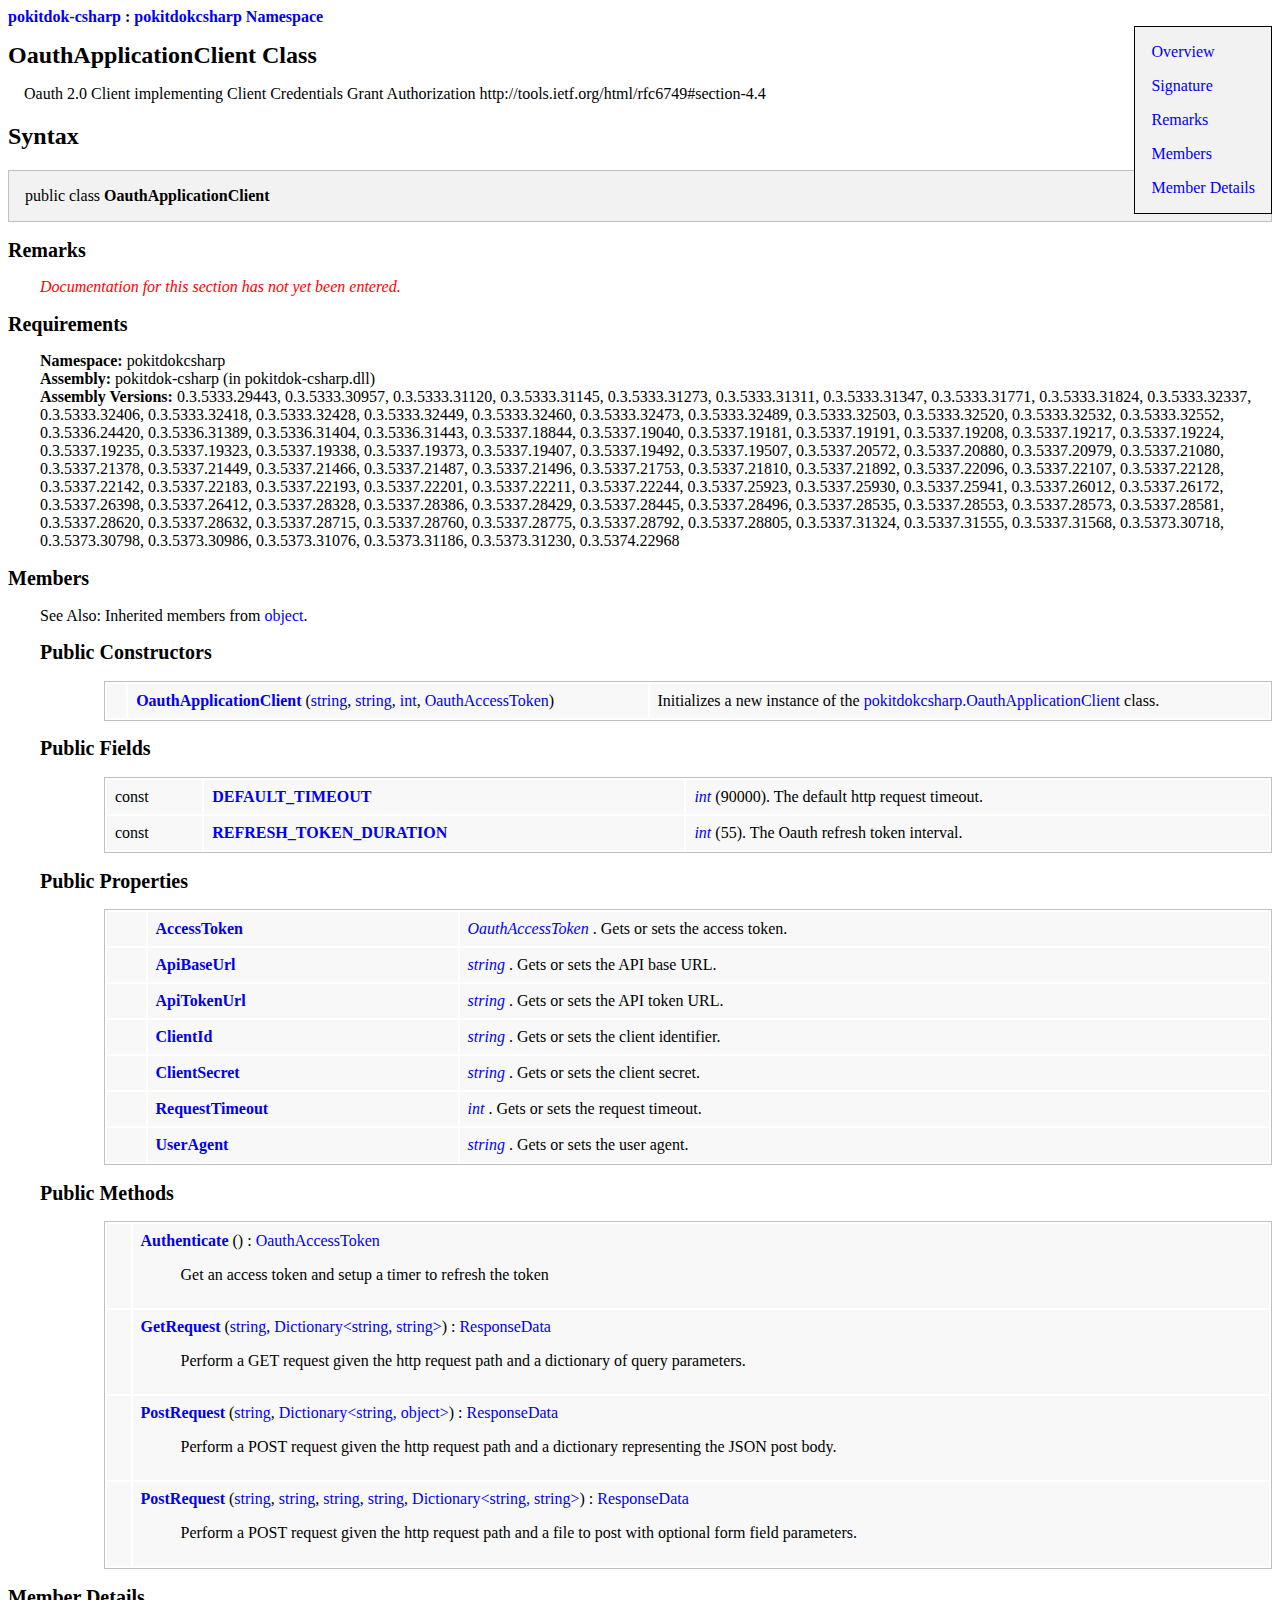
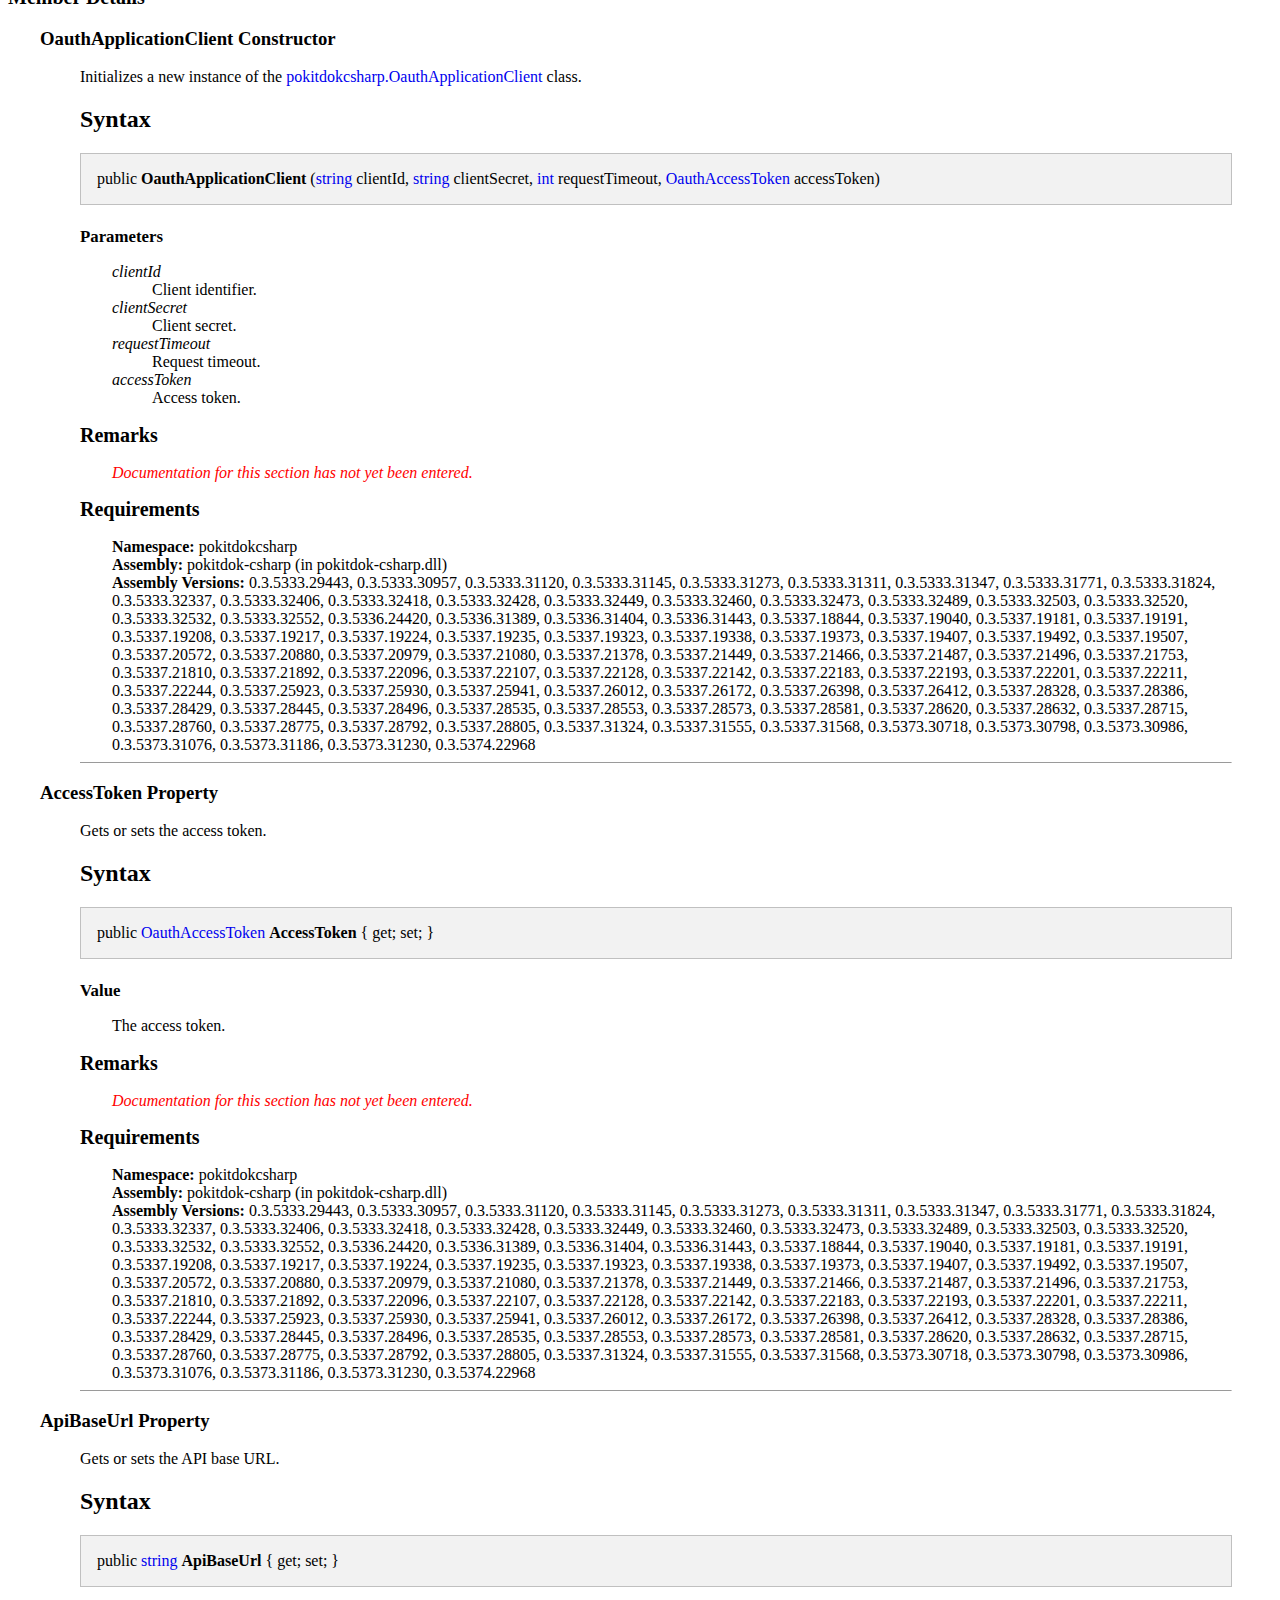
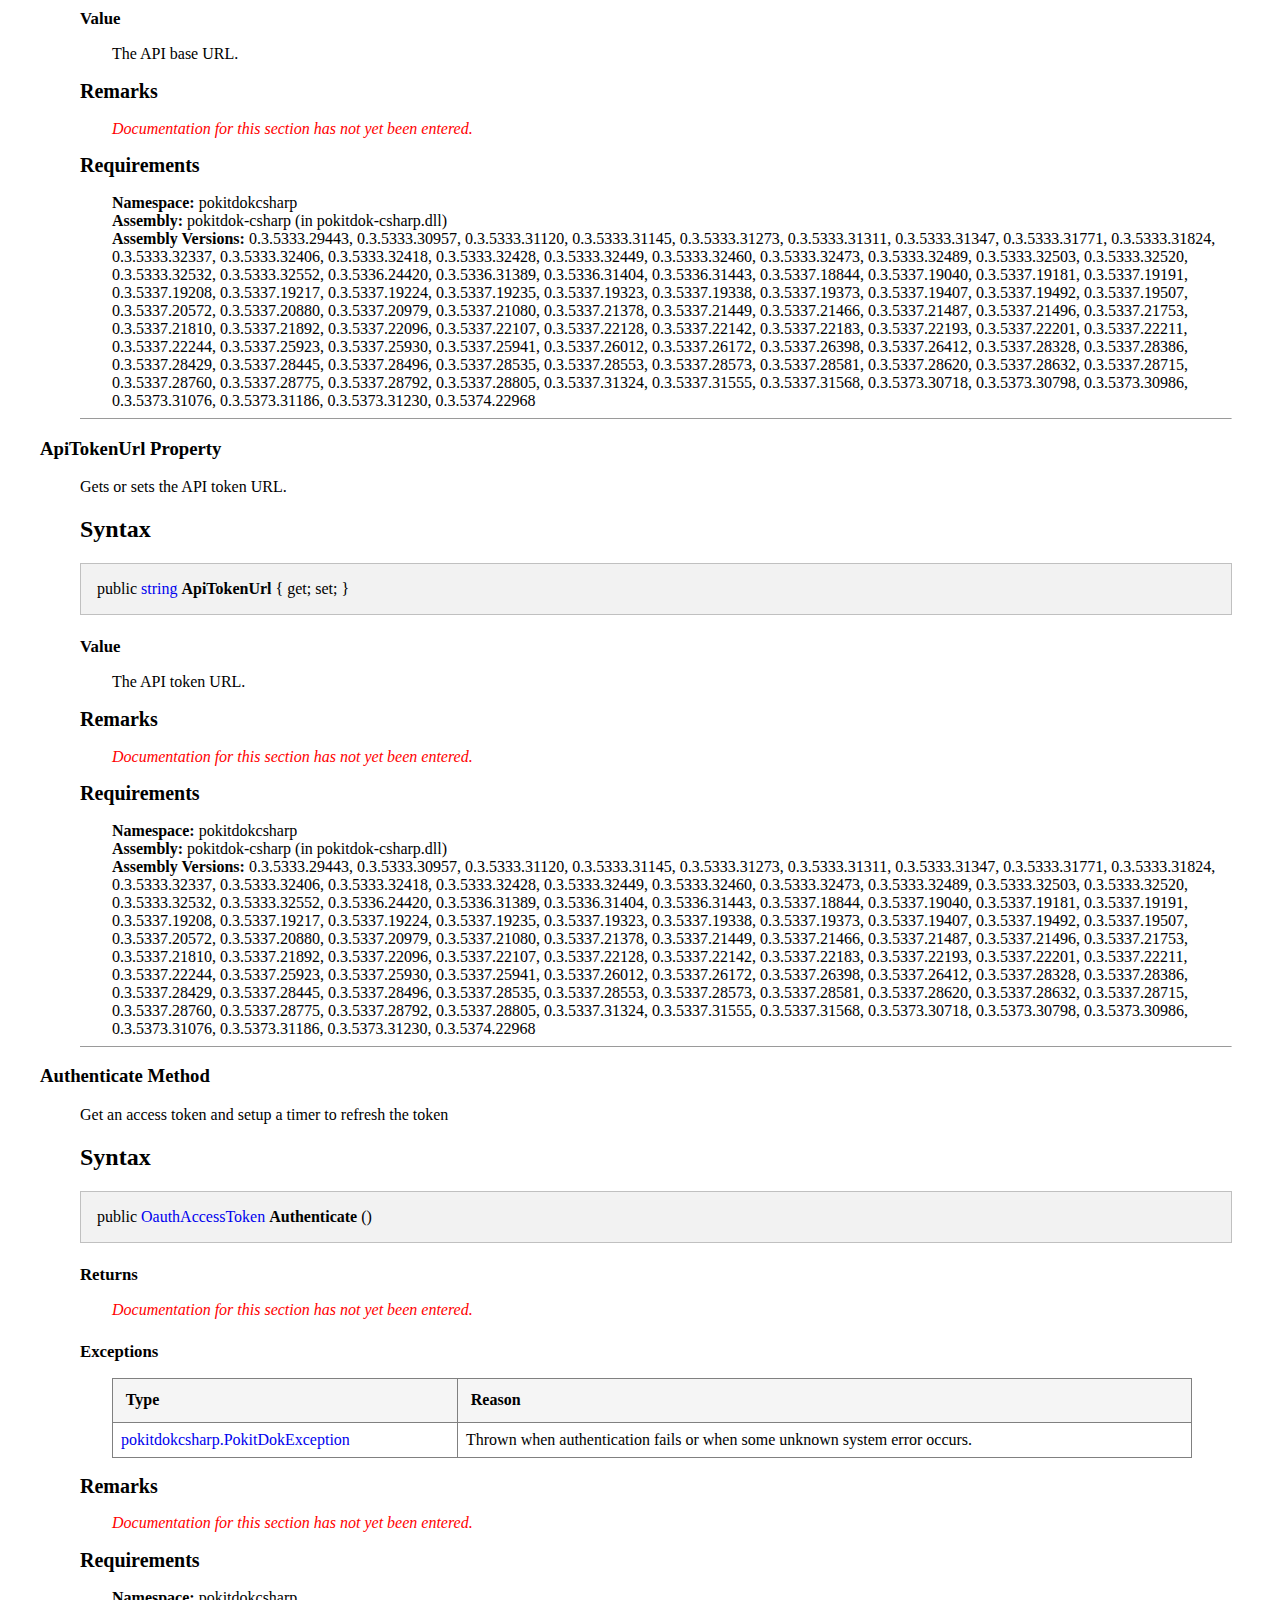
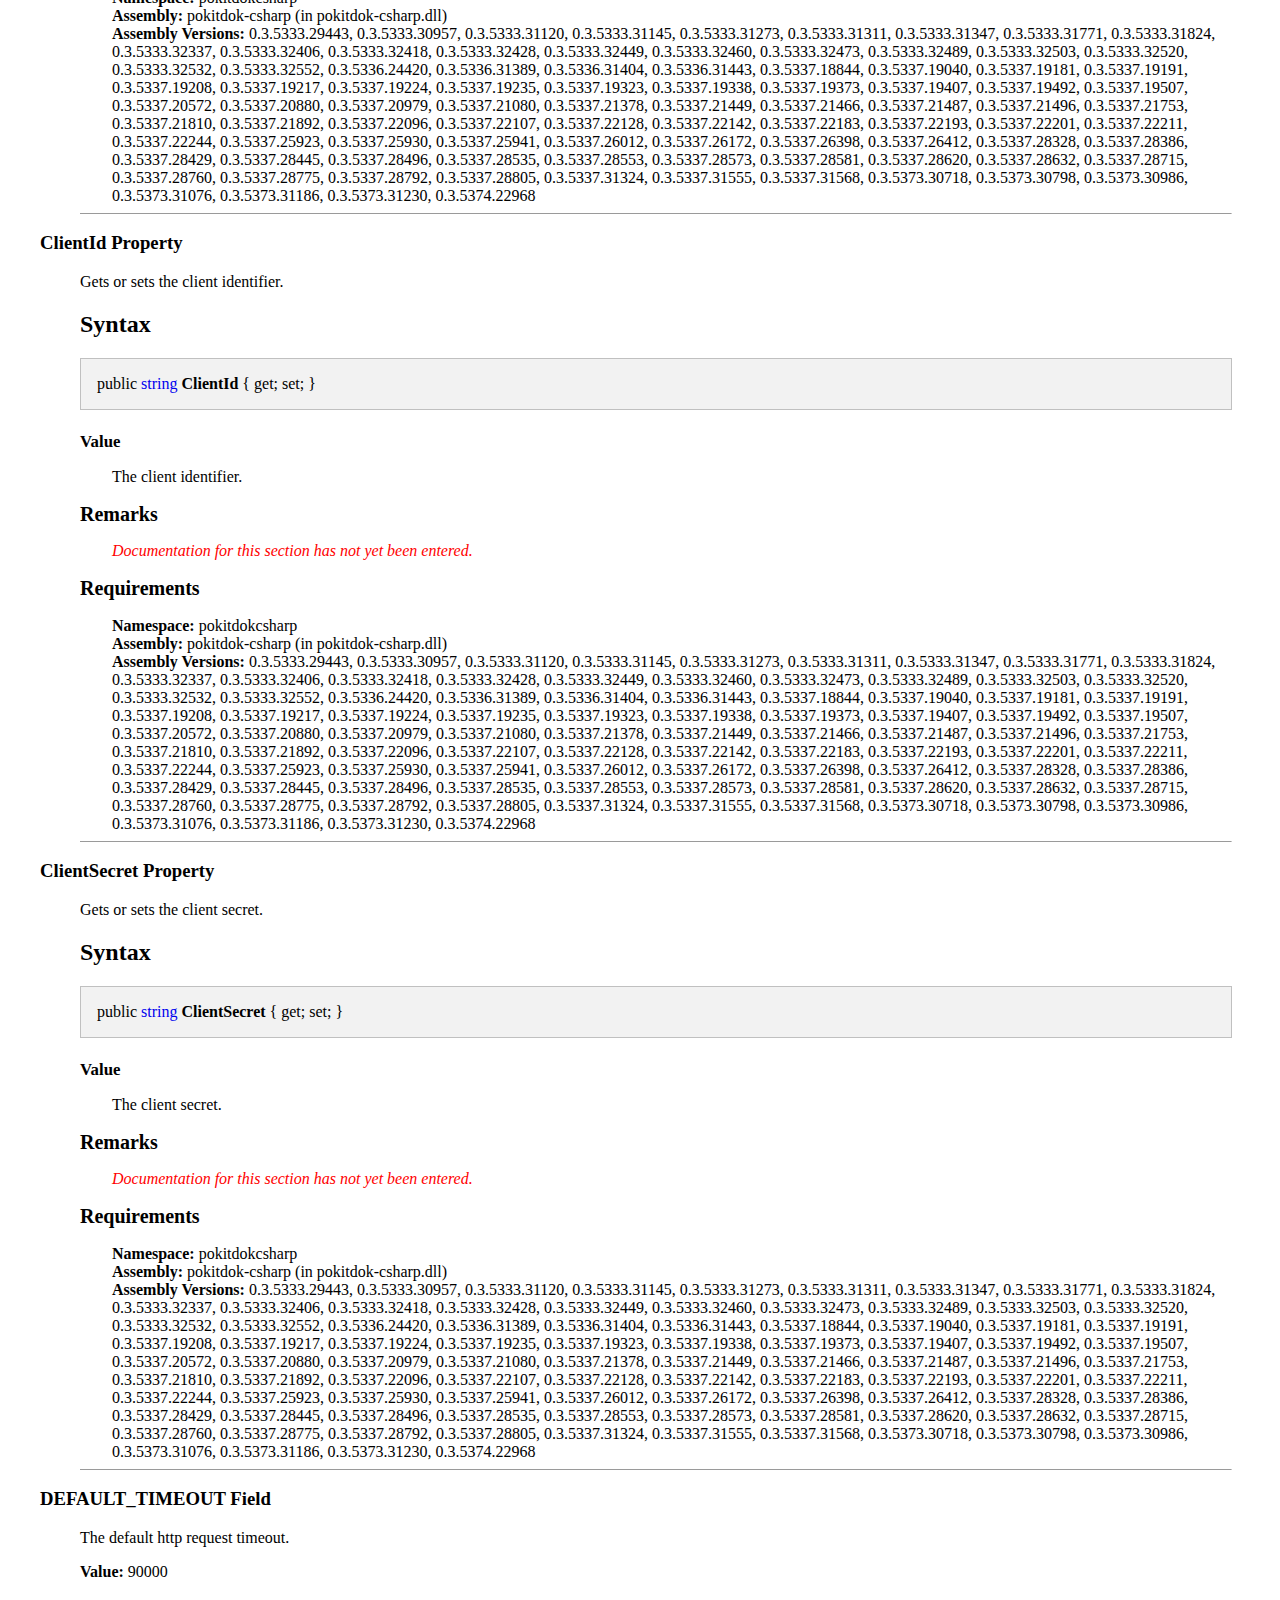
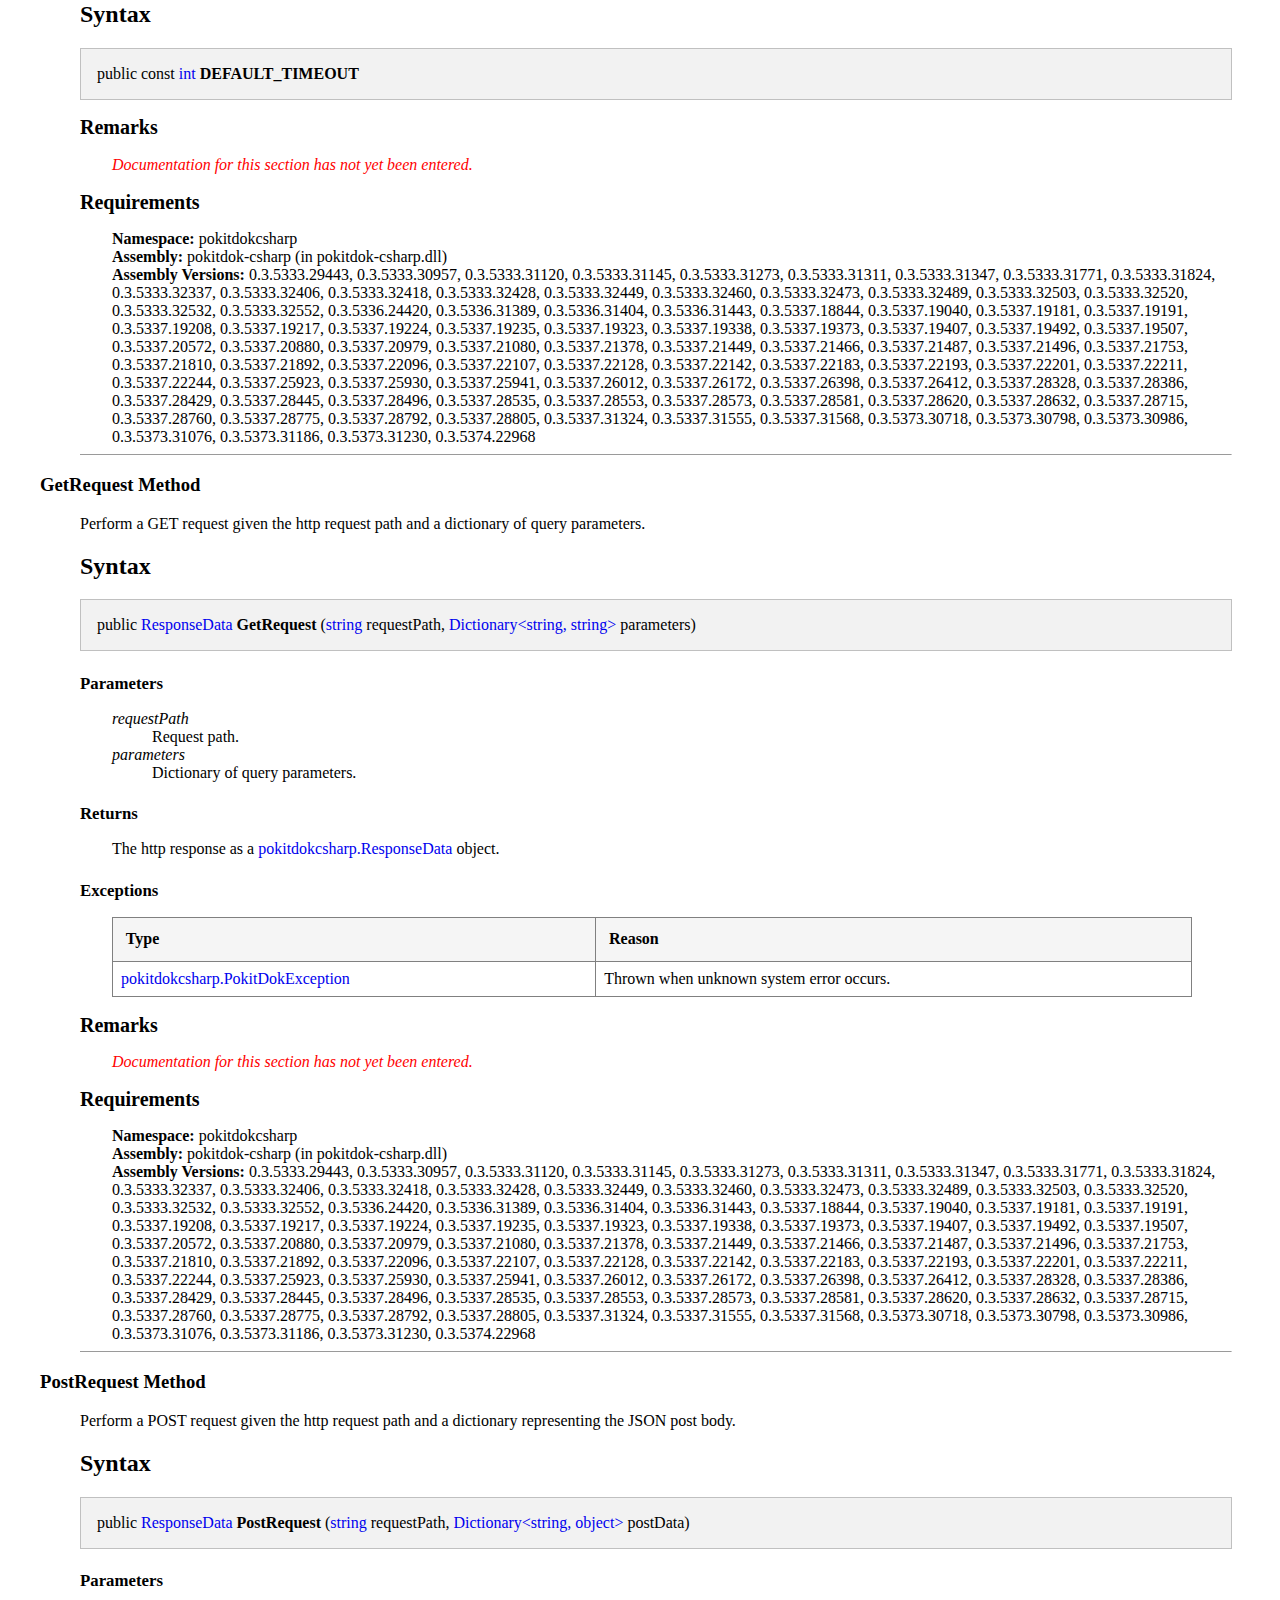
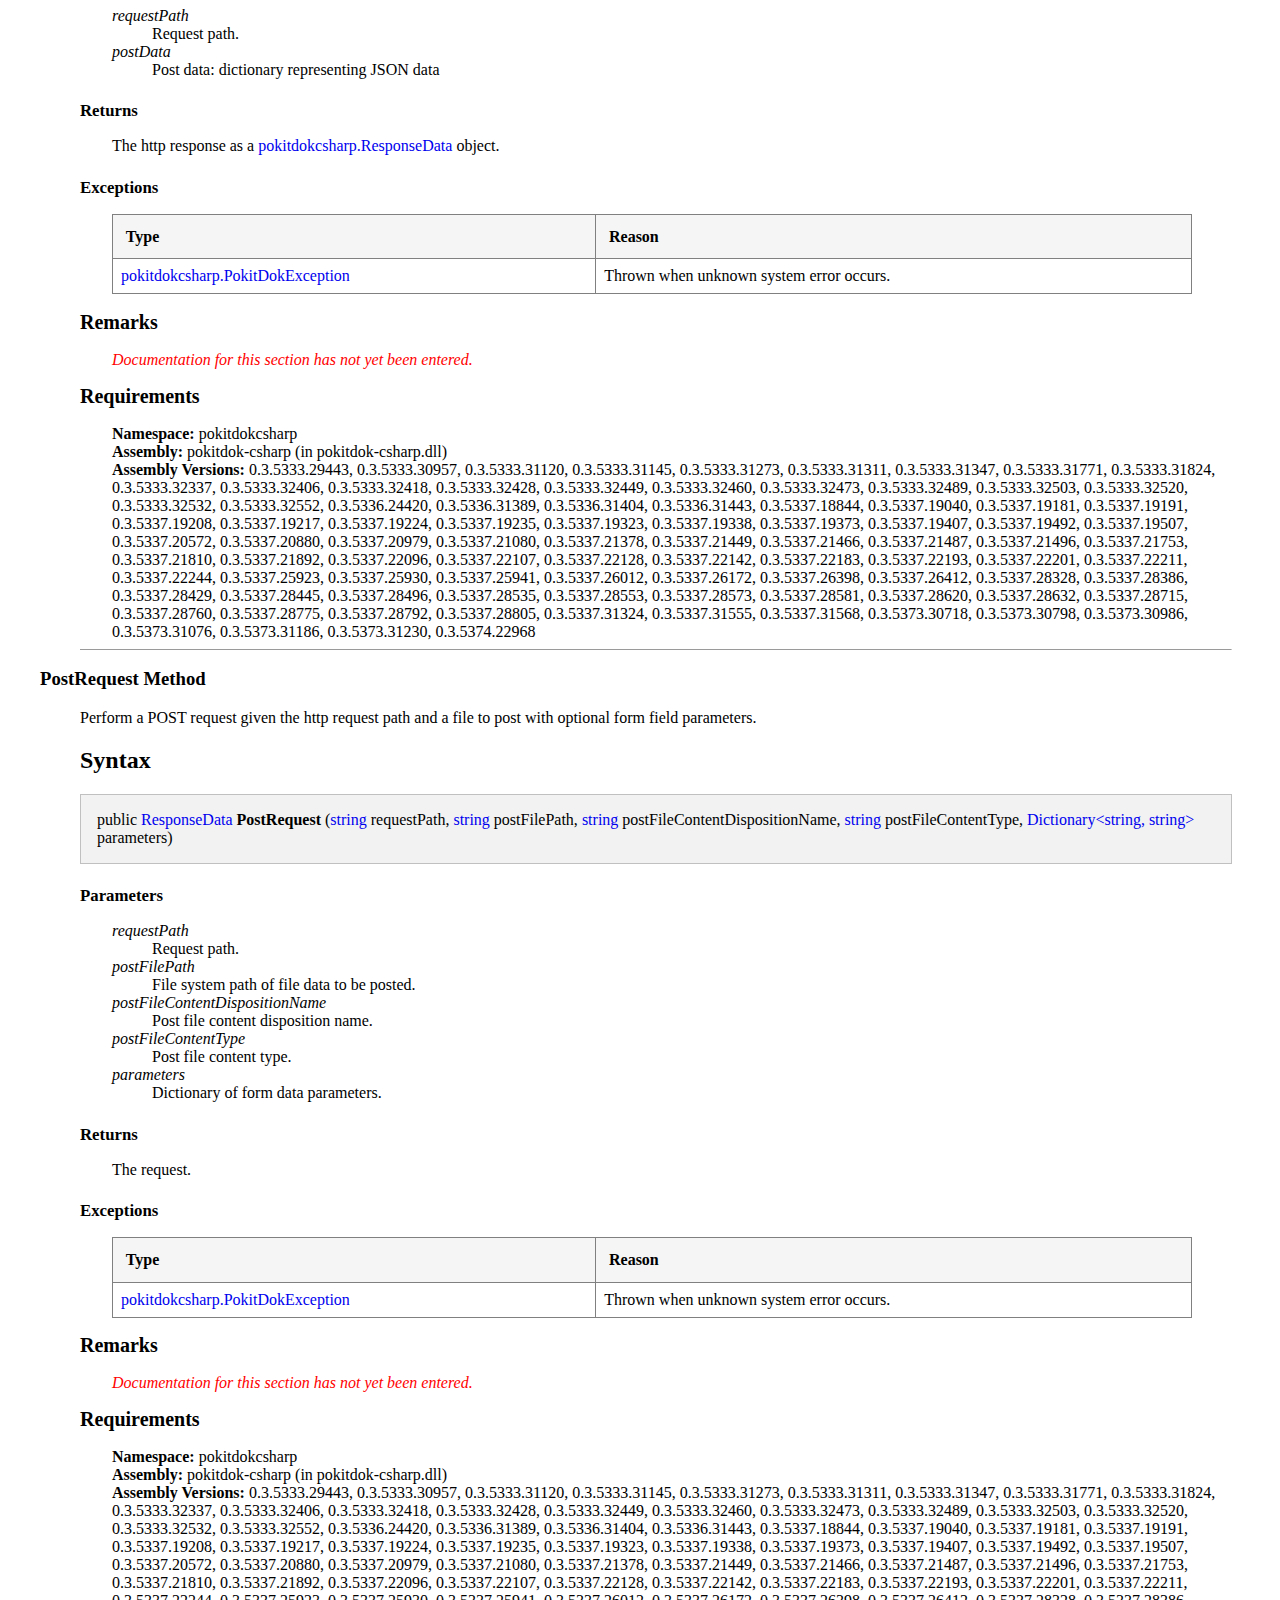
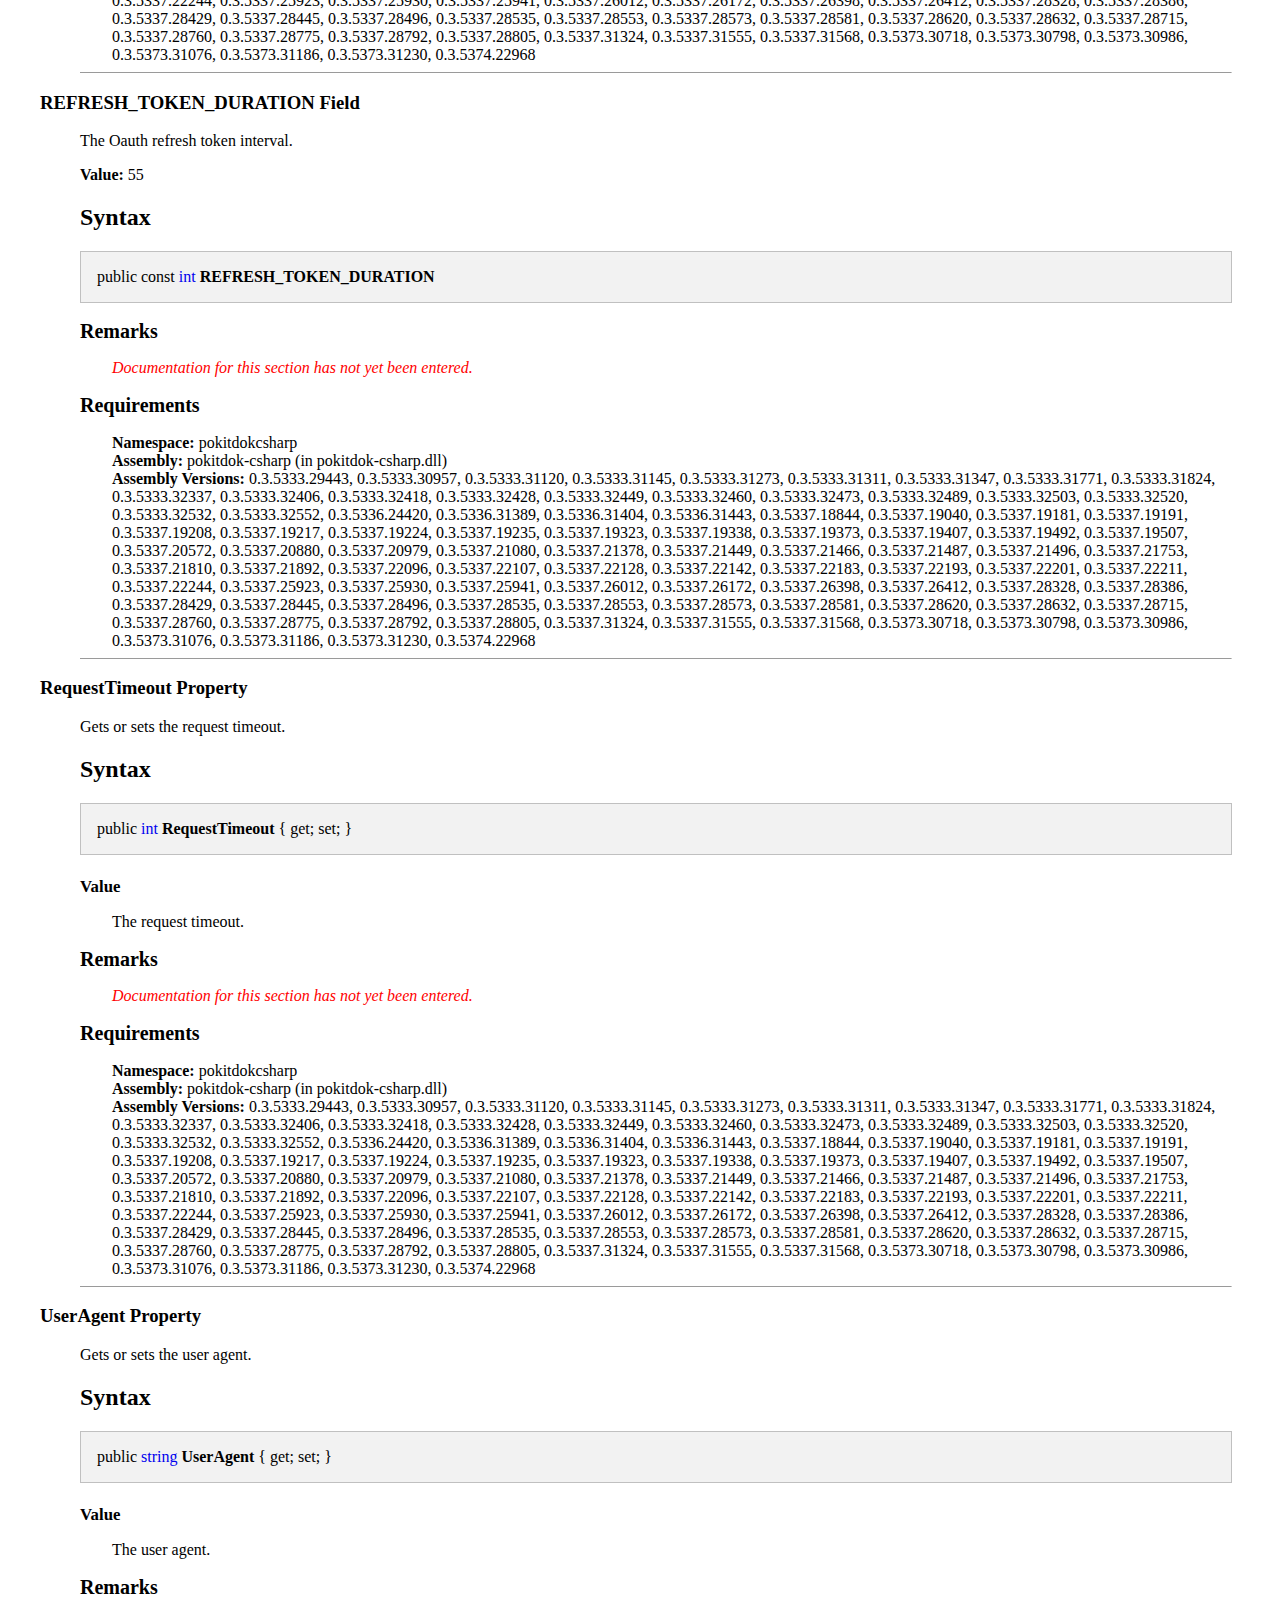
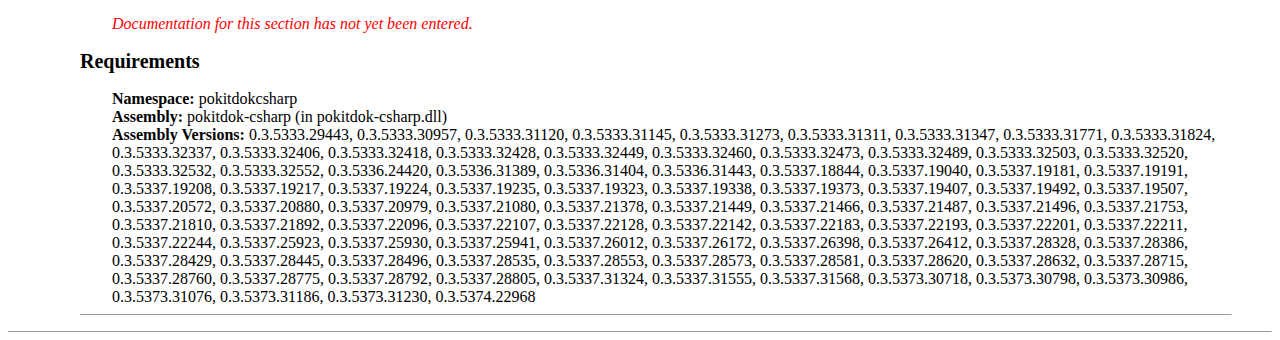
==== commit 337e7260: "Change to providers test" ====
--- a/htmldocs/pokitdokcsharp/OauthApplicationClient.html
+++ b/htmldocs/pokitdokcsharp/OauthApplicationClient.html
@@ -221,7 +221,7 @@
       </div>
       <h2 class="Section">Requirements</h2>
       <div class="SectionBox" id="T:pokitdokcsharp.OauthApplicationClient:Docs:Version Information">
-        <b>Namespace: </b>pokitdokcsharp<br /><b>Assembly: </b>pokitdok-csharp (in pokitdok-csharp.dll)<br /><b>Assembly Versions: </b>0.3.5333.29443, 0.3.5333.30957, 0.3.5333.31120, 0.3.5333.31145, 0.3.5333.31273, 0.3.5333.31311, 0.3.5333.31347, 0.3.5333.31771, 0.3.5333.31824, 0.3.5333.32337, 0.3.5333.32406, 0.3.5333.32418, 0.3.5333.32428, 0.3.5333.32449, 0.3.5333.32460, 0.3.5333.32473, 0.3.5333.32489, 0.3.5333.32503, 0.3.5333.32520, 0.3.5333.32532, 0.3.5333.32552, 0.3.5336.24420, 0.3.5336.31389, 0.3.5336.31404, 0.3.5336.31443, 0.3.5337.18844, 0.3.5337.19040, 0.3.5337.19181, 0.3.5337.19191, 0.3.5337.19208, 0.3.5337.19217, 0.3.5337.19224, 0.3.5337.19235, 0.3.5337.19323, 0.3.5337.19338, 0.3.5337.19373, 0.3.5337.19407, 0.3.5337.19492, 0.3.5337.19507, 0.3.5337.20572, 0.3.5337.20880, 0.3.5337.20979, 0.3.5337.21080, 0.3.5337.21378, 0.3.5337.21449, 0.3.5337.21466, 0.3.5337.21487, 0.3.5337.21496, 0.3.5337.21753, 0.3.5337.21810, 0.3.5337.21892, 0.3.5337.22096, 0.3.5337.22107, 0.3.5337.22128, 0.3.5337.22142, 0.3.5337.22183, 0.3.5337.22193, 0.3.5337.22201, 0.3.5337.22211, 0.3.5337.22244, 0.3.5337.25923, 0.3.5337.25930, 0.3.5337.25941, 0.3.5337.26012, 0.3.5337.26172, 0.3.5337.26398, 0.3.5337.26412, 0.3.5337.28328, 0.3.5337.28386, 0.3.5337.28429, 0.3.5337.28445, 0.3.5337.28496, 0.3.5337.28535, 0.3.5337.28553, 0.3.5337.28573, 0.3.5337.28581, 0.3.5337.28620, 0.3.5337.28632, 0.3.5337.28715, 0.3.5337.28760, 0.3.5337.28775, 0.3.5337.28792, 0.3.5337.28805, 0.3.5337.31324, 0.3.5337.31555, 0.3.5337.31568, 0.3.5373.30718, 0.3.5373.30798, 0.3.5373.30986, 0.3.5373.31076, 0.3.5373.31186, 0.3.5373.31230</div>
+        <b>Namespace: </b>pokitdokcsharp<br /><b>Assembly: </b>pokitdok-csharp (in pokitdok-csharp.dll)<br /><b>Assembly Versions: </b>0.3.5333.29443, 0.3.5333.30957, 0.3.5333.31120, 0.3.5333.31145, 0.3.5333.31273, 0.3.5333.31311, 0.3.5333.31347, 0.3.5333.31771, 0.3.5333.31824, 0.3.5333.32337, 0.3.5333.32406, 0.3.5333.32418, 0.3.5333.32428, 0.3.5333.32449, 0.3.5333.32460, 0.3.5333.32473, 0.3.5333.32489, 0.3.5333.32503, 0.3.5333.32520, 0.3.5333.32532, 0.3.5333.32552, 0.3.5336.24420, 0.3.5336.31389, 0.3.5336.31404, 0.3.5336.31443, 0.3.5337.18844, 0.3.5337.19040, 0.3.5337.19181, 0.3.5337.19191, 0.3.5337.19208, 0.3.5337.19217, 0.3.5337.19224, 0.3.5337.19235, 0.3.5337.19323, 0.3.5337.19338, 0.3.5337.19373, 0.3.5337.19407, 0.3.5337.19492, 0.3.5337.19507, 0.3.5337.20572, 0.3.5337.20880, 0.3.5337.20979, 0.3.5337.21080, 0.3.5337.21378, 0.3.5337.21449, 0.3.5337.21466, 0.3.5337.21487, 0.3.5337.21496, 0.3.5337.21753, 0.3.5337.21810, 0.3.5337.21892, 0.3.5337.22096, 0.3.5337.22107, 0.3.5337.22128, 0.3.5337.22142, 0.3.5337.22183, 0.3.5337.22193, 0.3.5337.22201, 0.3.5337.22211, 0.3.5337.22244, 0.3.5337.25923, 0.3.5337.25930, 0.3.5337.25941, 0.3.5337.26012, 0.3.5337.26172, 0.3.5337.26398, 0.3.5337.26412, 0.3.5337.28328, 0.3.5337.28386, 0.3.5337.28429, 0.3.5337.28445, 0.3.5337.28496, 0.3.5337.28535, 0.3.5337.28553, 0.3.5337.28573, 0.3.5337.28581, 0.3.5337.28620, 0.3.5337.28632, 0.3.5337.28715, 0.3.5337.28760, 0.3.5337.28775, 0.3.5337.28792, 0.3.5337.28805, 0.3.5337.31324, 0.3.5337.31555, 0.3.5337.31568, 0.3.5373.30718, 0.3.5373.30798, 0.3.5373.30986, 0.3.5373.31076, 0.3.5373.31186, 0.3.5373.31230, 0.3.5374.22968</div>
       <h2 class="Section" id="Members">Members</h2>
       <div class="SectionBox" id="_Members">
         <p>
@@ -509,7 +509,7 @@
           </div>
           <h2 class="Section">Requirements</h2>
           <div class="SectionBox" id="C:pokitdokcsharp.OauthApplicationClient(System.String,System.String,System.Int32,pokitdokcsharp.OauthAccessToken):Version Information">
-            <b>Namespace: </b>pokitdokcsharp<br /><b>Assembly: </b>pokitdok-csharp (in pokitdok-csharp.dll)<br /><b>Assembly Versions: </b>0.3.5333.29443, 0.3.5333.30957, 0.3.5333.31120, 0.3.5333.31145, 0.3.5333.31273, 0.3.5333.31311, 0.3.5333.31347, 0.3.5333.31771, 0.3.5333.31824, 0.3.5333.32337, 0.3.5333.32406, 0.3.5333.32418, 0.3.5333.32428, 0.3.5333.32449, 0.3.5333.32460, 0.3.5333.32473, 0.3.5333.32489, 0.3.5333.32503, 0.3.5333.32520, 0.3.5333.32532, 0.3.5333.32552, 0.3.5336.24420, 0.3.5336.31389, 0.3.5336.31404, 0.3.5336.31443, 0.3.5337.18844, 0.3.5337.19040, 0.3.5337.19181, 0.3.5337.19191, 0.3.5337.19208, 0.3.5337.19217, 0.3.5337.19224, 0.3.5337.19235, 0.3.5337.19323, 0.3.5337.19338, 0.3.5337.19373, 0.3.5337.19407, 0.3.5337.19492, 0.3.5337.19507, 0.3.5337.20572, 0.3.5337.20880, 0.3.5337.20979, 0.3.5337.21080, 0.3.5337.21378, 0.3.5337.21449, 0.3.5337.21466, 0.3.5337.21487, 0.3.5337.21496, 0.3.5337.21753, 0.3.5337.21810, 0.3.5337.21892, 0.3.5337.22096, 0.3.5337.22107, 0.3.5337.22128, 0.3.5337.22142, 0.3.5337.22183, 0.3.5337.22193, 0.3.5337.22201, 0.3.5337.22211, 0.3.5337.22244, 0.3.5337.25923, 0.3.5337.25930, 0.3.5337.25941, 0.3.5337.26012, 0.3.5337.26172, 0.3.5337.26398, 0.3.5337.26412, 0.3.5337.28328, 0.3.5337.28386, 0.3.5337.28429, 0.3.5337.28445, 0.3.5337.28496, 0.3.5337.28535, 0.3.5337.28553, 0.3.5337.28573, 0.3.5337.28581, 0.3.5337.28620, 0.3.5337.28632, 0.3.5337.28715, 0.3.5337.28760, 0.3.5337.28775, 0.3.5337.28792, 0.3.5337.28805, 0.3.5337.31324, 0.3.5337.31555, 0.3.5337.31568, 0.3.5373.30718, 0.3.5373.30798, 0.3.5373.30986, 0.3.5373.31076, 0.3.5373.31186, 0.3.5373.31230</div>
+            <b>Namespace: </b>pokitdokcsharp<br /><b>Assembly: </b>pokitdok-csharp (in pokitdok-csharp.dll)<br /><b>Assembly Versions: </b>0.3.5333.29443, 0.3.5333.30957, 0.3.5333.31120, 0.3.5333.31145, 0.3.5333.31273, 0.3.5333.31311, 0.3.5333.31347, 0.3.5333.31771, 0.3.5333.31824, 0.3.5333.32337, 0.3.5333.32406, 0.3.5333.32418, 0.3.5333.32428, 0.3.5333.32449, 0.3.5333.32460, 0.3.5333.32473, 0.3.5333.32489, 0.3.5333.32503, 0.3.5333.32520, 0.3.5333.32532, 0.3.5333.32552, 0.3.5336.24420, 0.3.5336.31389, 0.3.5336.31404, 0.3.5336.31443, 0.3.5337.18844, 0.3.5337.19040, 0.3.5337.19181, 0.3.5337.19191, 0.3.5337.19208, 0.3.5337.19217, 0.3.5337.19224, 0.3.5337.19235, 0.3.5337.19323, 0.3.5337.19338, 0.3.5337.19373, 0.3.5337.19407, 0.3.5337.19492, 0.3.5337.19507, 0.3.5337.20572, 0.3.5337.20880, 0.3.5337.20979, 0.3.5337.21080, 0.3.5337.21378, 0.3.5337.21449, 0.3.5337.21466, 0.3.5337.21487, 0.3.5337.21496, 0.3.5337.21753, 0.3.5337.21810, 0.3.5337.21892, 0.3.5337.22096, 0.3.5337.22107, 0.3.5337.22128, 0.3.5337.22142, 0.3.5337.22183, 0.3.5337.22193, 0.3.5337.22201, 0.3.5337.22211, 0.3.5337.22244, 0.3.5337.25923, 0.3.5337.25930, 0.3.5337.25941, 0.3.5337.26012, 0.3.5337.26172, 0.3.5337.26398, 0.3.5337.26412, 0.3.5337.28328, 0.3.5337.28386, 0.3.5337.28429, 0.3.5337.28445, 0.3.5337.28496, 0.3.5337.28535, 0.3.5337.28553, 0.3.5337.28573, 0.3.5337.28581, 0.3.5337.28620, 0.3.5337.28632, 0.3.5337.28715, 0.3.5337.28760, 0.3.5337.28775, 0.3.5337.28792, 0.3.5337.28805, 0.3.5337.31324, 0.3.5337.31555, 0.3.5337.31568, 0.3.5373.30718, 0.3.5373.30798, 0.3.5373.30986, 0.3.5373.31076, 0.3.5373.31186, 0.3.5373.31230, 0.3.5374.22968</div>
           <hr size="1" />
         </blockquote>
         <h3 id="P:pokitdokcsharp.OauthApplicationClient.AccessToken">AccessToken Property</h3>
@@ -527,7 +527,7 @@
           </div>
           <h2 class="Section">Requirements</h2>
           <div class="SectionBox" id="P:pokitdokcsharp.OauthApplicationClient.AccessToken:Version Information">
-            <b>Namespace: </b>pokitdokcsharp<br /><b>Assembly: </b>pokitdok-csharp (in pokitdok-csharp.dll)<br /><b>Assembly Versions: </b>0.3.5333.29443, 0.3.5333.30957, 0.3.5333.31120, 0.3.5333.31145, 0.3.5333.31273, 0.3.5333.31311, 0.3.5333.31347, 0.3.5333.31771, 0.3.5333.31824, 0.3.5333.32337, 0.3.5333.32406, 0.3.5333.32418, 0.3.5333.32428, 0.3.5333.32449, 0.3.5333.32460, 0.3.5333.32473, 0.3.5333.32489, 0.3.5333.32503, 0.3.5333.32520, 0.3.5333.32532, 0.3.5333.32552, 0.3.5336.24420, 0.3.5336.31389, 0.3.5336.31404, 0.3.5336.31443, 0.3.5337.18844, 0.3.5337.19040, 0.3.5337.19181, 0.3.5337.19191, 0.3.5337.19208, 0.3.5337.19217, 0.3.5337.19224, 0.3.5337.19235, 0.3.5337.19323, 0.3.5337.19338, 0.3.5337.19373, 0.3.5337.19407, 0.3.5337.19492, 0.3.5337.19507, 0.3.5337.20572, 0.3.5337.20880, 0.3.5337.20979, 0.3.5337.21080, 0.3.5337.21378, 0.3.5337.21449, 0.3.5337.21466, 0.3.5337.21487, 0.3.5337.21496, 0.3.5337.21753, 0.3.5337.21810, 0.3.5337.21892, 0.3.5337.22096, 0.3.5337.22107, 0.3.5337.22128, 0.3.5337.22142, 0.3.5337.22183, 0.3.5337.22193, 0.3.5337.22201, 0.3.5337.22211, 0.3.5337.22244, 0.3.5337.25923, 0.3.5337.25930, 0.3.5337.25941, 0.3.5337.26012, 0.3.5337.26172, 0.3.5337.26398, 0.3.5337.26412, 0.3.5337.28328, 0.3.5337.28386, 0.3.5337.28429, 0.3.5337.28445, 0.3.5337.28496, 0.3.5337.28535, 0.3.5337.28553, 0.3.5337.28573, 0.3.5337.28581, 0.3.5337.28620, 0.3.5337.28632, 0.3.5337.28715, 0.3.5337.28760, 0.3.5337.28775, 0.3.5337.28792, 0.3.5337.28805, 0.3.5337.31324, 0.3.5337.31555, 0.3.5337.31568, 0.3.5373.30718, 0.3.5373.30798, 0.3.5373.30986, 0.3.5373.31076, 0.3.5373.31186, 0.3.5373.31230</div>
+            <b>Namespace: </b>pokitdokcsharp<br /><b>Assembly: </b>pokitdok-csharp (in pokitdok-csharp.dll)<br /><b>Assembly Versions: </b>0.3.5333.29443, 0.3.5333.30957, 0.3.5333.31120, 0.3.5333.31145, 0.3.5333.31273, 0.3.5333.31311, 0.3.5333.31347, 0.3.5333.31771, 0.3.5333.31824, 0.3.5333.32337, 0.3.5333.32406, 0.3.5333.32418, 0.3.5333.32428, 0.3.5333.32449, 0.3.5333.32460, 0.3.5333.32473, 0.3.5333.32489, 0.3.5333.32503, 0.3.5333.32520, 0.3.5333.32532, 0.3.5333.32552, 0.3.5336.24420, 0.3.5336.31389, 0.3.5336.31404, 0.3.5336.31443, 0.3.5337.18844, 0.3.5337.19040, 0.3.5337.19181, 0.3.5337.19191, 0.3.5337.19208, 0.3.5337.19217, 0.3.5337.19224, 0.3.5337.19235, 0.3.5337.19323, 0.3.5337.19338, 0.3.5337.19373, 0.3.5337.19407, 0.3.5337.19492, 0.3.5337.19507, 0.3.5337.20572, 0.3.5337.20880, 0.3.5337.20979, 0.3.5337.21080, 0.3.5337.21378, 0.3.5337.21449, 0.3.5337.21466, 0.3.5337.21487, 0.3.5337.21496, 0.3.5337.21753, 0.3.5337.21810, 0.3.5337.21892, 0.3.5337.22096, 0.3.5337.22107, 0.3.5337.22128, 0.3.5337.22142, 0.3.5337.22183, 0.3.5337.22193, 0.3.5337.22201, 0.3.5337.22211, 0.3.5337.22244, 0.3.5337.25923, 0.3.5337.25930, 0.3.5337.25941, 0.3.5337.26012, 0.3.5337.26172, 0.3.5337.26398, 0.3.5337.26412, 0.3.5337.28328, 0.3.5337.28386, 0.3.5337.28429, 0.3.5337.28445, 0.3.5337.28496, 0.3.5337.28535, 0.3.5337.28553, 0.3.5337.28573, 0.3.5337.28581, 0.3.5337.28620, 0.3.5337.28632, 0.3.5337.28715, 0.3.5337.28760, 0.3.5337.28775, 0.3.5337.28792, 0.3.5337.28805, 0.3.5337.31324, 0.3.5337.31555, 0.3.5337.31568, 0.3.5373.30718, 0.3.5373.30798, 0.3.5373.30986, 0.3.5373.31076, 0.3.5373.31186, 0.3.5373.31230, 0.3.5374.22968</div>
           <hr size="1" />
         </blockquote>
         <h3 id="P:pokitdokcsharp.OauthApplicationClient.ApiBaseUrl">ApiBaseUrl Property</h3>
@@ -545,7 +545,7 @@
           </div>
           <h2 class="Section">Requirements</h2>
           <div class="SectionBox" id="P:pokitdokcsharp.OauthApplicationClient.ApiBaseUrl:Version Information">
-            <b>Namespace: </b>pokitdokcsharp<br /><b>Assembly: </b>pokitdok-csharp (in pokitdok-csharp.dll)<br /><b>Assembly Versions: </b>0.3.5333.29443, 0.3.5333.30957, 0.3.5333.31120, 0.3.5333.31145, 0.3.5333.31273, 0.3.5333.31311, 0.3.5333.31347, 0.3.5333.31771, 0.3.5333.31824, 0.3.5333.32337, 0.3.5333.32406, 0.3.5333.32418, 0.3.5333.32428, 0.3.5333.32449, 0.3.5333.32460, 0.3.5333.32473, 0.3.5333.32489, 0.3.5333.32503, 0.3.5333.32520, 0.3.5333.32532, 0.3.5333.32552, 0.3.5336.24420, 0.3.5336.31389, 0.3.5336.31404, 0.3.5336.31443, 0.3.5337.18844, 0.3.5337.19040, 0.3.5337.19181, 0.3.5337.19191, 0.3.5337.19208, 0.3.5337.19217, 0.3.5337.19224, 0.3.5337.19235, 0.3.5337.19323, 0.3.5337.19338, 0.3.5337.19373, 0.3.5337.19407, 0.3.5337.19492, 0.3.5337.19507, 0.3.5337.20572, 0.3.5337.20880, 0.3.5337.20979, 0.3.5337.21080, 0.3.5337.21378, 0.3.5337.21449, 0.3.5337.21466, 0.3.5337.21487, 0.3.5337.21496, 0.3.5337.21753, 0.3.5337.21810, 0.3.5337.21892, 0.3.5337.22096, 0.3.5337.22107, 0.3.5337.22128, 0.3.5337.22142, 0.3.5337.22183, 0.3.5337.22193, 0.3.5337.22201, 0.3.5337.22211, 0.3.5337.22244, 0.3.5337.25923, 0.3.5337.25930, 0.3.5337.25941, 0.3.5337.26012, 0.3.5337.26172, 0.3.5337.26398, 0.3.5337.26412, 0.3.5337.28328, 0.3.5337.28386, 0.3.5337.28429, 0.3.5337.28445, 0.3.5337.28496, 0.3.5337.28535, 0.3.5337.28553, 0.3.5337.28573, 0.3.5337.28581, 0.3.5337.28620, 0.3.5337.28632, 0.3.5337.28715, 0.3.5337.28760, 0.3.5337.28775, 0.3.5337.28792, 0.3.5337.28805, 0.3.5337.31324, 0.3.5337.31555, 0.3.5337.31568, 0.3.5373.30718, 0.3.5373.30798, 0.3.5373.30986, 0.3.5373.31076, 0.3.5373.31186, 0.3.5373.31230</div>
+            <b>Namespace: </b>pokitdokcsharp<br /><b>Assembly: </b>pokitdok-csharp (in pokitdok-csharp.dll)<br /><b>Assembly Versions: </b>0.3.5333.29443, 0.3.5333.30957, 0.3.5333.31120, 0.3.5333.31145, 0.3.5333.31273, 0.3.5333.31311, 0.3.5333.31347, 0.3.5333.31771, 0.3.5333.31824, 0.3.5333.32337, 0.3.5333.32406, 0.3.5333.32418, 0.3.5333.32428, 0.3.5333.32449, 0.3.5333.32460, 0.3.5333.32473, 0.3.5333.32489, 0.3.5333.32503, 0.3.5333.32520, 0.3.5333.32532, 0.3.5333.32552, 0.3.5336.24420, 0.3.5336.31389, 0.3.5336.31404, 0.3.5336.31443, 0.3.5337.18844, 0.3.5337.19040, 0.3.5337.19181, 0.3.5337.19191, 0.3.5337.19208, 0.3.5337.19217, 0.3.5337.19224, 0.3.5337.19235, 0.3.5337.19323, 0.3.5337.19338, 0.3.5337.19373, 0.3.5337.19407, 0.3.5337.19492, 0.3.5337.19507, 0.3.5337.20572, 0.3.5337.20880, 0.3.5337.20979, 0.3.5337.21080, 0.3.5337.21378, 0.3.5337.21449, 0.3.5337.21466, 0.3.5337.21487, 0.3.5337.21496, 0.3.5337.21753, 0.3.5337.21810, 0.3.5337.21892, 0.3.5337.22096, 0.3.5337.22107, 0.3.5337.22128, 0.3.5337.22142, 0.3.5337.22183, 0.3.5337.22193, 0.3.5337.22201, 0.3.5337.22211, 0.3.5337.22244, 0.3.5337.25923, 0.3.5337.25930, 0.3.5337.25941, 0.3.5337.26012, 0.3.5337.26172, 0.3.5337.26398, 0.3.5337.26412, 0.3.5337.28328, 0.3.5337.28386, 0.3.5337.28429, 0.3.5337.28445, 0.3.5337.28496, 0.3.5337.28535, 0.3.5337.28553, 0.3.5337.28573, 0.3.5337.28581, 0.3.5337.28620, 0.3.5337.28632, 0.3.5337.28715, 0.3.5337.28760, 0.3.5337.28775, 0.3.5337.28792, 0.3.5337.28805, 0.3.5337.31324, 0.3.5337.31555, 0.3.5337.31568, 0.3.5373.30718, 0.3.5373.30798, 0.3.5373.30986, 0.3.5373.31076, 0.3.5373.31186, 0.3.5373.31230, 0.3.5374.22968</div>
           <hr size="1" />
         </blockquote>
         <h3 id="P:pokitdokcsharp.OauthApplicationClient.ApiTokenUrl">ApiTokenUrl Property</h3>
@@ -563,7 +563,7 @@
           </div>
           <h2 class="Section">Requirements</h2>
           <div class="SectionBox" id="P:pokitdokcsharp.OauthApplicationClient.ApiTokenUrl:Version Information">
-            <b>Namespace: </b>pokitdokcsharp<br /><b>Assembly: </b>pokitdok-csharp (in pokitdok-csharp.dll)<br /><b>Assembly Versions: </b>0.3.5333.29443, 0.3.5333.30957, 0.3.5333.31120, 0.3.5333.31145, 0.3.5333.31273, 0.3.5333.31311, 0.3.5333.31347, 0.3.5333.31771, 0.3.5333.31824, 0.3.5333.32337, 0.3.5333.32406, 0.3.5333.32418, 0.3.5333.32428, 0.3.5333.32449, 0.3.5333.32460, 0.3.5333.32473, 0.3.5333.32489, 0.3.5333.32503, 0.3.5333.32520, 0.3.5333.32532, 0.3.5333.32552, 0.3.5336.24420, 0.3.5336.31389, 0.3.5336.31404, 0.3.5336.31443, 0.3.5337.18844, 0.3.5337.19040, 0.3.5337.19181, 0.3.5337.19191, 0.3.5337.19208, 0.3.5337.19217, 0.3.5337.19224, 0.3.5337.19235, 0.3.5337.19323, 0.3.5337.19338, 0.3.5337.19373, 0.3.5337.19407, 0.3.5337.19492, 0.3.5337.19507, 0.3.5337.20572, 0.3.5337.20880, 0.3.5337.20979, 0.3.5337.21080, 0.3.5337.21378, 0.3.5337.21449, 0.3.5337.21466, 0.3.5337.21487, 0.3.5337.21496, 0.3.5337.21753, 0.3.5337.21810, 0.3.5337.21892, 0.3.5337.22096, 0.3.5337.22107, 0.3.5337.22128, 0.3.5337.22142, 0.3.5337.22183, 0.3.5337.22193, 0.3.5337.22201, 0.3.5337.22211, 0.3.5337.22244, 0.3.5337.25923, 0.3.5337.25930, 0.3.5337.25941, 0.3.5337.26012, 0.3.5337.26172, 0.3.5337.26398, 0.3.5337.26412, 0.3.5337.28328, 0.3.5337.28386, 0.3.5337.28429, 0.3.5337.28445, 0.3.5337.28496, 0.3.5337.28535, 0.3.5337.28553, 0.3.5337.28573, 0.3.5337.28581, 0.3.5337.28620, 0.3.5337.28632, 0.3.5337.28715, 0.3.5337.28760, 0.3.5337.28775, 0.3.5337.28792, 0.3.5337.28805, 0.3.5337.31324, 0.3.5337.31555, 0.3.5337.31568, 0.3.5373.30718, 0.3.5373.30798, 0.3.5373.30986, 0.3.5373.31076, 0.3.5373.31186, 0.3.5373.31230</div>
+            <b>Namespace: </b>pokitdokcsharp<br /><b>Assembly: </b>pokitdok-csharp (in pokitdok-csharp.dll)<br /><b>Assembly Versions: </b>0.3.5333.29443, 0.3.5333.30957, 0.3.5333.31120, 0.3.5333.31145, 0.3.5333.31273, 0.3.5333.31311, 0.3.5333.31347, 0.3.5333.31771, 0.3.5333.31824, 0.3.5333.32337, 0.3.5333.32406, 0.3.5333.32418, 0.3.5333.32428, 0.3.5333.32449, 0.3.5333.32460, 0.3.5333.32473, 0.3.5333.32489, 0.3.5333.32503, 0.3.5333.32520, 0.3.5333.32532, 0.3.5333.32552, 0.3.5336.24420, 0.3.5336.31389, 0.3.5336.31404, 0.3.5336.31443, 0.3.5337.18844, 0.3.5337.19040, 0.3.5337.19181, 0.3.5337.19191, 0.3.5337.19208, 0.3.5337.19217, 0.3.5337.19224, 0.3.5337.19235, 0.3.5337.19323, 0.3.5337.19338, 0.3.5337.19373, 0.3.5337.19407, 0.3.5337.19492, 0.3.5337.19507, 0.3.5337.20572, 0.3.5337.20880, 0.3.5337.20979, 0.3.5337.21080, 0.3.5337.21378, 0.3.5337.21449, 0.3.5337.21466, 0.3.5337.21487, 0.3.5337.21496, 0.3.5337.21753, 0.3.5337.21810, 0.3.5337.21892, 0.3.5337.22096, 0.3.5337.22107, 0.3.5337.22128, 0.3.5337.22142, 0.3.5337.22183, 0.3.5337.22193, 0.3.5337.22201, 0.3.5337.22211, 0.3.5337.22244, 0.3.5337.25923, 0.3.5337.25930, 0.3.5337.25941, 0.3.5337.26012, 0.3.5337.26172, 0.3.5337.26398, 0.3.5337.26412, 0.3.5337.28328, 0.3.5337.28386, 0.3.5337.28429, 0.3.5337.28445, 0.3.5337.28496, 0.3.5337.28535, 0.3.5337.28553, 0.3.5337.28573, 0.3.5337.28581, 0.3.5337.28620, 0.3.5337.28632, 0.3.5337.28715, 0.3.5337.28760, 0.3.5337.28775, 0.3.5337.28792, 0.3.5337.28805, 0.3.5337.31324, 0.3.5337.31555, 0.3.5337.31568, 0.3.5373.30718, 0.3.5373.30798, 0.3.5373.30986, 0.3.5373.31076, 0.3.5373.31186, 0.3.5373.31230, 0.3.5374.22968</div>
           <hr size="1" />
         </blockquote>
         <h3 id="M:pokitdokcsharp.OauthApplicationClient.Authenticate()">Authenticate Method</h3>
@@ -599,7 +599,7 @@
           </div>
           <h2 class="Section">Requirements</h2>
           <div class="SectionBox" id="M:pokitdokcsharp.OauthApplicationClient.Authenticate():Version Information">
-            <b>Namespace: </b>pokitdokcsharp<br /><b>Assembly: </b>pokitdok-csharp (in pokitdok-csharp.dll)<br /><b>Assembly Versions: </b>0.3.5333.29443, 0.3.5333.30957, 0.3.5333.31120, 0.3.5333.31145, 0.3.5333.31273, 0.3.5333.31311, 0.3.5333.31347, 0.3.5333.31771, 0.3.5333.31824, 0.3.5333.32337, 0.3.5333.32406, 0.3.5333.32418, 0.3.5333.32428, 0.3.5333.32449, 0.3.5333.32460, 0.3.5333.32473, 0.3.5333.32489, 0.3.5333.32503, 0.3.5333.32520, 0.3.5333.32532, 0.3.5333.32552, 0.3.5336.24420, 0.3.5336.31389, 0.3.5336.31404, 0.3.5336.31443, 0.3.5337.18844, 0.3.5337.19040, 0.3.5337.19181, 0.3.5337.19191, 0.3.5337.19208, 0.3.5337.19217, 0.3.5337.19224, 0.3.5337.19235, 0.3.5337.19323, 0.3.5337.19338, 0.3.5337.19373, 0.3.5337.19407, 0.3.5337.19492, 0.3.5337.19507, 0.3.5337.20572, 0.3.5337.20880, 0.3.5337.20979, 0.3.5337.21080, 0.3.5337.21378, 0.3.5337.21449, 0.3.5337.21466, 0.3.5337.21487, 0.3.5337.21496, 0.3.5337.21753, 0.3.5337.21810, 0.3.5337.21892, 0.3.5337.22096, 0.3.5337.22107, 0.3.5337.22128, 0.3.5337.22142, 0.3.5337.22183, 0.3.5337.22193, 0.3.5337.22201, 0.3.5337.22211, 0.3.5337.22244, 0.3.5337.25923, 0.3.5337.25930, 0.3.5337.25941, 0.3.5337.26012, 0.3.5337.26172, 0.3.5337.26398, 0.3.5337.26412, 0.3.5337.28328, 0.3.5337.28386, 0.3.5337.28429, 0.3.5337.28445, 0.3.5337.28496, 0.3.5337.28535, 0.3.5337.28553, 0.3.5337.28573, 0.3.5337.28581, 0.3.5337.28620, 0.3.5337.28632, 0.3.5337.28715, 0.3.5337.28760, 0.3.5337.28775, 0.3.5337.28792, 0.3.5337.28805, 0.3.5337.31324, 0.3.5337.31555, 0.3.5337.31568, 0.3.5373.30718, 0.3.5373.30798, 0.3.5373.30986, 0.3.5373.31076, 0.3.5373.31186, 0.3.5373.31230</div>
+            <b>Namespace: </b>pokitdokcsharp<br /><b>Assembly: </b>pokitdok-csharp (in pokitdok-csharp.dll)<br /><b>Assembly Versions: </b>0.3.5333.29443, 0.3.5333.30957, 0.3.5333.31120, 0.3.5333.31145, 0.3.5333.31273, 0.3.5333.31311, 0.3.5333.31347, 0.3.5333.31771, 0.3.5333.31824, 0.3.5333.32337, 0.3.5333.32406, 0.3.5333.32418, 0.3.5333.32428, 0.3.5333.32449, 0.3.5333.32460, 0.3.5333.32473, 0.3.5333.32489, 0.3.5333.32503, 0.3.5333.32520, 0.3.5333.32532, 0.3.5333.32552, 0.3.5336.24420, 0.3.5336.31389, 0.3.5336.31404, 0.3.5336.31443, 0.3.5337.18844, 0.3.5337.19040, 0.3.5337.19181, 0.3.5337.19191, 0.3.5337.19208, 0.3.5337.19217, 0.3.5337.19224, 0.3.5337.19235, 0.3.5337.19323, 0.3.5337.19338, 0.3.5337.19373, 0.3.5337.19407, 0.3.5337.19492, 0.3.5337.19507, 0.3.5337.20572, 0.3.5337.20880, 0.3.5337.20979, 0.3.5337.21080, 0.3.5337.21378, 0.3.5337.21449, 0.3.5337.21466, 0.3.5337.21487, 0.3.5337.21496, 0.3.5337.21753, 0.3.5337.21810, 0.3.5337.21892, 0.3.5337.22096, 0.3.5337.22107, 0.3.5337.22128, 0.3.5337.22142, 0.3.5337.22183, 0.3.5337.22193, 0.3.5337.22201, 0.3.5337.22211, 0.3.5337.22244, 0.3.5337.25923, 0.3.5337.25930, 0.3.5337.25941, 0.3.5337.26012, 0.3.5337.26172, 0.3.5337.26398, 0.3.5337.26412, 0.3.5337.28328, 0.3.5337.28386, 0.3.5337.28429, 0.3.5337.28445, 0.3.5337.28496, 0.3.5337.28535, 0.3.5337.28553, 0.3.5337.28573, 0.3.5337.28581, 0.3.5337.28620, 0.3.5337.28632, 0.3.5337.28715, 0.3.5337.28760, 0.3.5337.28775, 0.3.5337.28792, 0.3.5337.28805, 0.3.5337.31324, 0.3.5337.31555, 0.3.5337.31568, 0.3.5373.30718, 0.3.5373.30798, 0.3.5373.30986, 0.3.5373.31076, 0.3.5373.31186, 0.3.5373.31230, 0.3.5374.22968</div>
           <hr size="1" />
         </blockquote>
         <h3 id="P:pokitdokcsharp.OauthApplicationClient.ClientId">ClientId Property</h3>
@@ -617,7 +617,7 @@
           </div>
           <h2 class="Section">Requirements</h2>
           <div class="SectionBox" id="P:pokitdokcsharp.OauthApplicationClient.ClientId:Version Information">
-            <b>Namespace: </b>pokitdokcsharp<br /><b>Assembly: </b>pokitdok-csharp (in pokitdok-csharp.dll)<br /><b>Assembly Versions: </b>0.3.5333.29443, 0.3.5333.30957, 0.3.5333.31120, 0.3.5333.31145, 0.3.5333.31273, 0.3.5333.31311, 0.3.5333.31347, 0.3.5333.31771, 0.3.5333.31824, 0.3.5333.32337, 0.3.5333.32406, 0.3.5333.32418, 0.3.5333.32428, 0.3.5333.32449, 0.3.5333.32460, 0.3.5333.32473, 0.3.5333.32489, 0.3.5333.32503, 0.3.5333.32520, 0.3.5333.32532, 0.3.5333.32552, 0.3.5336.24420, 0.3.5336.31389, 0.3.5336.31404, 0.3.5336.31443, 0.3.5337.18844, 0.3.5337.19040, 0.3.5337.19181, 0.3.5337.19191, 0.3.5337.19208, 0.3.5337.19217, 0.3.5337.19224, 0.3.5337.19235, 0.3.5337.19323, 0.3.5337.19338, 0.3.5337.19373, 0.3.5337.19407, 0.3.5337.19492, 0.3.5337.19507, 0.3.5337.20572, 0.3.5337.20880, 0.3.5337.20979, 0.3.5337.21080, 0.3.5337.21378, 0.3.5337.21449, 0.3.5337.21466, 0.3.5337.21487, 0.3.5337.21496, 0.3.5337.21753, 0.3.5337.21810, 0.3.5337.21892, 0.3.5337.22096, 0.3.5337.22107, 0.3.5337.22128, 0.3.5337.22142, 0.3.5337.22183, 0.3.5337.22193, 0.3.5337.22201, 0.3.5337.22211, 0.3.5337.22244, 0.3.5337.25923, 0.3.5337.25930, 0.3.5337.25941, 0.3.5337.26012, 0.3.5337.26172, 0.3.5337.26398, 0.3.5337.26412, 0.3.5337.28328, 0.3.5337.28386, 0.3.5337.28429, 0.3.5337.28445, 0.3.5337.28496, 0.3.5337.28535, 0.3.5337.28553, 0.3.5337.28573, 0.3.5337.28581, 0.3.5337.28620, 0.3.5337.28632, 0.3.5337.28715, 0.3.5337.28760, 0.3.5337.28775, 0.3.5337.28792, 0.3.5337.28805, 0.3.5337.31324, 0.3.5337.31555, 0.3.5337.31568, 0.3.5373.30718, 0.3.5373.30798, 0.3.5373.30986, 0.3.5373.31076, 0.3.5373.31186, 0.3.5373.31230</div>
+            <b>Namespace: </b>pokitdokcsharp<br /><b>Assembly: </b>pokitdok-csharp (in pokitdok-csharp.dll)<br /><b>Assembly Versions: </b>0.3.5333.29443, 0.3.5333.30957, 0.3.5333.31120, 0.3.5333.31145, 0.3.5333.31273, 0.3.5333.31311, 0.3.5333.31347, 0.3.5333.31771, 0.3.5333.31824, 0.3.5333.32337, 0.3.5333.32406, 0.3.5333.32418, 0.3.5333.32428, 0.3.5333.32449, 0.3.5333.32460, 0.3.5333.32473, 0.3.5333.32489, 0.3.5333.32503, 0.3.5333.32520, 0.3.5333.32532, 0.3.5333.32552, 0.3.5336.24420, 0.3.5336.31389, 0.3.5336.31404, 0.3.5336.31443, 0.3.5337.18844, 0.3.5337.19040, 0.3.5337.19181, 0.3.5337.19191, 0.3.5337.19208, 0.3.5337.19217, 0.3.5337.19224, 0.3.5337.19235, 0.3.5337.19323, 0.3.5337.19338, 0.3.5337.19373, 0.3.5337.19407, 0.3.5337.19492, 0.3.5337.19507, 0.3.5337.20572, 0.3.5337.20880, 0.3.5337.20979, 0.3.5337.21080, 0.3.5337.21378, 0.3.5337.21449, 0.3.5337.21466, 0.3.5337.21487, 0.3.5337.21496, 0.3.5337.21753, 0.3.5337.21810, 0.3.5337.21892, 0.3.5337.22096, 0.3.5337.22107, 0.3.5337.22128, 0.3.5337.22142, 0.3.5337.22183, 0.3.5337.22193, 0.3.5337.22201, 0.3.5337.22211, 0.3.5337.22244, 0.3.5337.25923, 0.3.5337.25930, 0.3.5337.25941, 0.3.5337.26012, 0.3.5337.26172, 0.3.5337.26398, 0.3.5337.26412, 0.3.5337.28328, 0.3.5337.28386, 0.3.5337.28429, 0.3.5337.28445, 0.3.5337.28496, 0.3.5337.28535, 0.3.5337.28553, 0.3.5337.28573, 0.3.5337.28581, 0.3.5337.28620, 0.3.5337.28632, 0.3.5337.28715, 0.3.5337.28760, 0.3.5337.28775, 0.3.5337.28792, 0.3.5337.28805, 0.3.5337.31324, 0.3.5337.31555, 0.3.5337.31568, 0.3.5373.30718, 0.3.5373.30798, 0.3.5373.30986, 0.3.5373.31076, 0.3.5373.31186, 0.3.5373.31230, 0.3.5374.22968</div>
           <hr size="1" />
         </blockquote>
         <h3 id="P:pokitdokcsharp.OauthApplicationClient.ClientSecret">ClientSecret Property</h3>
@@ -635,7 +635,7 @@
           </div>
           <h2 class="Section">Requirements</h2>
           <div class="SectionBox" id="P:pokitdokcsharp.OauthApplicationClient.ClientSecret:Version Information">
-            <b>Namespace: </b>pokitdokcsharp<br /><b>Assembly: </b>pokitdok-csharp (in pokitdok-csharp.dll)<br /><b>Assembly Versions: </b>0.3.5333.29443, 0.3.5333.30957, 0.3.5333.31120, 0.3.5333.31145, 0.3.5333.31273, 0.3.5333.31311, 0.3.5333.31347, 0.3.5333.31771, 0.3.5333.31824, 0.3.5333.32337, 0.3.5333.32406, 0.3.5333.32418, 0.3.5333.32428, 0.3.5333.32449, 0.3.5333.32460, 0.3.5333.32473, 0.3.5333.32489, 0.3.5333.32503, 0.3.5333.32520, 0.3.5333.32532, 0.3.5333.32552, 0.3.5336.24420, 0.3.5336.31389, 0.3.5336.31404, 0.3.5336.31443, 0.3.5337.18844, 0.3.5337.19040, 0.3.5337.19181, 0.3.5337.19191, 0.3.5337.19208, 0.3.5337.19217, 0.3.5337.19224, 0.3.5337.19235, 0.3.5337.19323, 0.3.5337.19338, 0.3.5337.19373, 0.3.5337.19407, 0.3.5337.19492, 0.3.5337.19507, 0.3.5337.20572, 0.3.5337.20880, 0.3.5337.20979, 0.3.5337.21080, 0.3.5337.21378, 0.3.5337.21449, 0.3.5337.21466, 0.3.5337.21487, 0.3.5337.21496, 0.3.5337.21753, 0.3.5337.21810, 0.3.5337.21892, 0.3.5337.22096, 0.3.5337.22107, 0.3.5337.22128, 0.3.5337.22142, 0.3.5337.22183, 0.3.5337.22193, 0.3.5337.22201, 0.3.5337.22211, 0.3.5337.22244, 0.3.5337.25923, 0.3.5337.25930, 0.3.5337.25941, 0.3.5337.26012, 0.3.5337.26172, 0.3.5337.26398, 0.3.5337.26412, 0.3.5337.28328, 0.3.5337.28386, 0.3.5337.28429, 0.3.5337.28445, 0.3.5337.28496, 0.3.5337.28535, 0.3.5337.28553, 0.3.5337.28573, 0.3.5337.28581, 0.3.5337.28620, 0.3.5337.28632, 0.3.5337.28715, 0.3.5337.28760, 0.3.5337.28775, 0.3.5337.28792, 0.3.5337.28805, 0.3.5337.31324, 0.3.5337.31555, 0.3.5337.31568, 0.3.5373.30718, 0.3.5373.30798, 0.3.5373.30986, 0.3.5373.31076, 0.3.5373.31186, 0.3.5373.31230</div>
+            <b>Namespace: </b>pokitdokcsharp<br /><b>Assembly: </b>pokitdok-csharp (in pokitdok-csharp.dll)<br /><b>Assembly Versions: </b>0.3.5333.29443, 0.3.5333.30957, 0.3.5333.31120, 0.3.5333.31145, 0.3.5333.31273, 0.3.5333.31311, 0.3.5333.31347, 0.3.5333.31771, 0.3.5333.31824, 0.3.5333.32337, 0.3.5333.32406, 0.3.5333.32418, 0.3.5333.32428, 0.3.5333.32449, 0.3.5333.32460, 0.3.5333.32473, 0.3.5333.32489, 0.3.5333.32503, 0.3.5333.32520, 0.3.5333.32532, 0.3.5333.32552, 0.3.5336.24420, 0.3.5336.31389, 0.3.5336.31404, 0.3.5336.31443, 0.3.5337.18844, 0.3.5337.19040, 0.3.5337.19181, 0.3.5337.19191, 0.3.5337.19208, 0.3.5337.19217, 0.3.5337.19224, 0.3.5337.19235, 0.3.5337.19323, 0.3.5337.19338, 0.3.5337.19373, 0.3.5337.19407, 0.3.5337.19492, 0.3.5337.19507, 0.3.5337.20572, 0.3.5337.20880, 0.3.5337.20979, 0.3.5337.21080, 0.3.5337.21378, 0.3.5337.21449, 0.3.5337.21466, 0.3.5337.21487, 0.3.5337.21496, 0.3.5337.21753, 0.3.5337.21810, 0.3.5337.21892, 0.3.5337.22096, 0.3.5337.22107, 0.3.5337.22128, 0.3.5337.22142, 0.3.5337.22183, 0.3.5337.22193, 0.3.5337.22201, 0.3.5337.22211, 0.3.5337.22244, 0.3.5337.25923, 0.3.5337.25930, 0.3.5337.25941, 0.3.5337.26012, 0.3.5337.26172, 0.3.5337.26398, 0.3.5337.26412, 0.3.5337.28328, 0.3.5337.28386, 0.3.5337.28429, 0.3.5337.28445, 0.3.5337.28496, 0.3.5337.28535, 0.3.5337.28553, 0.3.5337.28573, 0.3.5337.28581, 0.3.5337.28620, 0.3.5337.28632, 0.3.5337.28715, 0.3.5337.28760, 0.3.5337.28775, 0.3.5337.28792, 0.3.5337.28805, 0.3.5337.31324, 0.3.5337.31555, 0.3.5337.31568, 0.3.5373.30718, 0.3.5373.30798, 0.3.5373.30986, 0.3.5373.31076, 0.3.5373.31186, 0.3.5373.31230, 0.3.5374.22968</div>
           <hr size="1" />
         </blockquote>
         <h3 id="F:pokitdokcsharp.OauthApplicationClient.DEFAULT_TIMEOUT">DEFAULT_TIMEOUT Field</h3>
@@ -653,7 +653,7 @@
           </div>
           <h2 class="Section">Requirements</h2>
           <div class="SectionBox" id="F:pokitdokcsharp.OauthApplicationClient.DEFAULT_TIMEOUT:Version Information">
-            <b>Namespace: </b>pokitdokcsharp<br /><b>Assembly: </b>pokitdok-csharp (in pokitdok-csharp.dll)<br /><b>Assembly Versions: </b>0.3.5333.29443, 0.3.5333.30957, 0.3.5333.31120, 0.3.5333.31145, 0.3.5333.31273, 0.3.5333.31311, 0.3.5333.31347, 0.3.5333.31771, 0.3.5333.31824, 0.3.5333.32337, 0.3.5333.32406, 0.3.5333.32418, 0.3.5333.32428, 0.3.5333.32449, 0.3.5333.32460, 0.3.5333.32473, 0.3.5333.32489, 0.3.5333.32503, 0.3.5333.32520, 0.3.5333.32532, 0.3.5333.32552, 0.3.5336.24420, 0.3.5336.31389, 0.3.5336.31404, 0.3.5336.31443, 0.3.5337.18844, 0.3.5337.19040, 0.3.5337.19181, 0.3.5337.19191, 0.3.5337.19208, 0.3.5337.19217, 0.3.5337.19224, 0.3.5337.19235, 0.3.5337.19323, 0.3.5337.19338, 0.3.5337.19373, 0.3.5337.19407, 0.3.5337.19492, 0.3.5337.19507, 0.3.5337.20572, 0.3.5337.20880, 0.3.5337.20979, 0.3.5337.21080, 0.3.5337.21378, 0.3.5337.21449, 0.3.5337.21466, 0.3.5337.21487, 0.3.5337.21496, 0.3.5337.21753, 0.3.5337.21810, 0.3.5337.21892, 0.3.5337.22096, 0.3.5337.22107, 0.3.5337.22128, 0.3.5337.22142, 0.3.5337.22183, 0.3.5337.22193, 0.3.5337.22201, 0.3.5337.22211, 0.3.5337.22244, 0.3.5337.25923, 0.3.5337.25930, 0.3.5337.25941, 0.3.5337.26012, 0.3.5337.26172, 0.3.5337.26398, 0.3.5337.26412, 0.3.5337.28328, 0.3.5337.28386, 0.3.5337.28429, 0.3.5337.28445, 0.3.5337.28496, 0.3.5337.28535, 0.3.5337.28553, 0.3.5337.28573, 0.3.5337.28581, 0.3.5337.28620, 0.3.5337.28632, 0.3.5337.28715, 0.3.5337.28760, 0.3.5337.28775, 0.3.5337.28792, 0.3.5337.28805, 0.3.5337.31324, 0.3.5337.31555, 0.3.5337.31568, 0.3.5373.30718, 0.3.5373.30798, 0.3.5373.30986, 0.3.5373.31076, 0.3.5373.31186, 0.3.5373.31230</div>
+            <b>Namespace: </b>pokitdokcsharp<br /><b>Assembly: </b>pokitdok-csharp (in pokitdok-csharp.dll)<br /><b>Assembly Versions: </b>0.3.5333.29443, 0.3.5333.30957, 0.3.5333.31120, 0.3.5333.31145, 0.3.5333.31273, 0.3.5333.31311, 0.3.5333.31347, 0.3.5333.31771, 0.3.5333.31824, 0.3.5333.32337, 0.3.5333.32406, 0.3.5333.32418, 0.3.5333.32428, 0.3.5333.32449, 0.3.5333.32460, 0.3.5333.32473, 0.3.5333.32489, 0.3.5333.32503, 0.3.5333.32520, 0.3.5333.32532, 0.3.5333.32552, 0.3.5336.24420, 0.3.5336.31389, 0.3.5336.31404, 0.3.5336.31443, 0.3.5337.18844, 0.3.5337.19040, 0.3.5337.19181, 0.3.5337.19191, 0.3.5337.19208, 0.3.5337.19217, 0.3.5337.19224, 0.3.5337.19235, 0.3.5337.19323, 0.3.5337.19338, 0.3.5337.19373, 0.3.5337.19407, 0.3.5337.19492, 0.3.5337.19507, 0.3.5337.20572, 0.3.5337.20880, 0.3.5337.20979, 0.3.5337.21080, 0.3.5337.21378, 0.3.5337.21449, 0.3.5337.21466, 0.3.5337.21487, 0.3.5337.21496, 0.3.5337.21753, 0.3.5337.21810, 0.3.5337.21892, 0.3.5337.22096, 0.3.5337.22107, 0.3.5337.22128, 0.3.5337.22142, 0.3.5337.22183, 0.3.5337.22193, 0.3.5337.22201, 0.3.5337.22211, 0.3.5337.22244, 0.3.5337.25923, 0.3.5337.25930, 0.3.5337.25941, 0.3.5337.26012, 0.3.5337.26172, 0.3.5337.26398, 0.3.5337.26412, 0.3.5337.28328, 0.3.5337.28386, 0.3.5337.28429, 0.3.5337.28445, 0.3.5337.28496, 0.3.5337.28535, 0.3.5337.28553, 0.3.5337.28573, 0.3.5337.28581, 0.3.5337.28620, 0.3.5337.28632, 0.3.5337.28715, 0.3.5337.28760, 0.3.5337.28775, 0.3.5337.28792, 0.3.5337.28805, 0.3.5337.31324, 0.3.5337.31555, 0.3.5337.31568, 0.3.5373.30718, 0.3.5373.30798, 0.3.5373.30986, 0.3.5373.31076, 0.3.5373.31186, 0.3.5373.31230, 0.3.5374.22968</div>
           <hr size="1" />
         </blockquote>
         <h3 id="M:pokitdokcsharp.OauthApplicationClient.GetRequest(System.String,System.Collections.Generic.Dictionary{System.String,System.String})">GetRequest Method</h3>
@@ -699,7 +699,7 @@
           </div>
           <h2 class="Section">Requirements</h2>
           <div class="SectionBox" id="M:pokitdokcsharp.OauthApplicationClient.GetRequest(System.String,System.Collections.Generic.Dictionary{System.String,System.String}):Version Information">
-            <b>Namespace: </b>pokitdokcsharp<br /><b>Assembly: </b>pokitdok-csharp (in pokitdok-csharp.dll)<br /><b>Assembly Versions: </b>0.3.5333.29443, 0.3.5333.30957, 0.3.5333.31120, 0.3.5333.31145, 0.3.5333.31273, 0.3.5333.31311, 0.3.5333.31347, 0.3.5333.31771, 0.3.5333.31824, 0.3.5333.32337, 0.3.5333.32406, 0.3.5333.32418, 0.3.5333.32428, 0.3.5333.32449, 0.3.5333.32460, 0.3.5333.32473, 0.3.5333.32489, 0.3.5333.32503, 0.3.5333.32520, 0.3.5333.32532, 0.3.5333.32552, 0.3.5336.24420, 0.3.5336.31389, 0.3.5336.31404, 0.3.5336.31443, 0.3.5337.18844, 0.3.5337.19040, 0.3.5337.19181, 0.3.5337.19191, 0.3.5337.19208, 0.3.5337.19217, 0.3.5337.19224, 0.3.5337.19235, 0.3.5337.19323, 0.3.5337.19338, 0.3.5337.19373, 0.3.5337.19407, 0.3.5337.19492, 0.3.5337.19507, 0.3.5337.20572, 0.3.5337.20880, 0.3.5337.20979, 0.3.5337.21080, 0.3.5337.21378, 0.3.5337.21449, 0.3.5337.21466, 0.3.5337.21487, 0.3.5337.21496, 0.3.5337.21753, 0.3.5337.21810, 0.3.5337.21892, 0.3.5337.22096, 0.3.5337.22107, 0.3.5337.22128, 0.3.5337.22142, 0.3.5337.22183, 0.3.5337.22193, 0.3.5337.22201, 0.3.5337.22211, 0.3.5337.22244, 0.3.5337.25923, 0.3.5337.25930, 0.3.5337.25941, 0.3.5337.26012, 0.3.5337.26172, 0.3.5337.26398, 0.3.5337.26412, 0.3.5337.28328, 0.3.5337.28386, 0.3.5337.28429, 0.3.5337.28445, 0.3.5337.28496, 0.3.5337.28535, 0.3.5337.28553, 0.3.5337.28573, 0.3.5337.28581, 0.3.5337.28620, 0.3.5337.28632, 0.3.5337.28715, 0.3.5337.28760, 0.3.5337.28775, 0.3.5337.28792, 0.3.5337.28805, 0.3.5337.31324, 0.3.5337.31555, 0.3.5337.31568, 0.3.5373.30718, 0.3.5373.30798, 0.3.5373.30986, 0.3.5373.31076, 0.3.5373.31186, 0.3.5373.31230</div>
+            <b>Namespace: </b>pokitdokcsharp<br /><b>Assembly: </b>pokitdok-csharp (in pokitdok-csharp.dll)<br /><b>Assembly Versions: </b>0.3.5333.29443, 0.3.5333.30957, 0.3.5333.31120, 0.3.5333.31145, 0.3.5333.31273, 0.3.5333.31311, 0.3.5333.31347, 0.3.5333.31771, 0.3.5333.31824, 0.3.5333.32337, 0.3.5333.32406, 0.3.5333.32418, 0.3.5333.32428, 0.3.5333.32449, 0.3.5333.32460, 0.3.5333.32473, 0.3.5333.32489, 0.3.5333.32503, 0.3.5333.32520, 0.3.5333.32532, 0.3.5333.32552, 0.3.5336.24420, 0.3.5336.31389, 0.3.5336.31404, 0.3.5336.31443, 0.3.5337.18844, 0.3.5337.19040, 0.3.5337.19181, 0.3.5337.19191, 0.3.5337.19208, 0.3.5337.19217, 0.3.5337.19224, 0.3.5337.19235, 0.3.5337.19323, 0.3.5337.19338, 0.3.5337.19373, 0.3.5337.19407, 0.3.5337.19492, 0.3.5337.19507, 0.3.5337.20572, 0.3.5337.20880, 0.3.5337.20979, 0.3.5337.21080, 0.3.5337.21378, 0.3.5337.21449, 0.3.5337.21466, 0.3.5337.21487, 0.3.5337.21496, 0.3.5337.21753, 0.3.5337.21810, 0.3.5337.21892, 0.3.5337.22096, 0.3.5337.22107, 0.3.5337.22128, 0.3.5337.22142, 0.3.5337.22183, 0.3.5337.22193, 0.3.5337.22201, 0.3.5337.22211, 0.3.5337.22244, 0.3.5337.25923, 0.3.5337.25930, 0.3.5337.25941, 0.3.5337.26012, 0.3.5337.26172, 0.3.5337.26398, 0.3.5337.26412, 0.3.5337.28328, 0.3.5337.28386, 0.3.5337.28429, 0.3.5337.28445, 0.3.5337.28496, 0.3.5337.28535, 0.3.5337.28553, 0.3.5337.28573, 0.3.5337.28581, 0.3.5337.28620, 0.3.5337.28632, 0.3.5337.28715, 0.3.5337.28760, 0.3.5337.28775, 0.3.5337.28792, 0.3.5337.28805, 0.3.5337.31324, 0.3.5337.31555, 0.3.5337.31568, 0.3.5373.30718, 0.3.5373.30798, 0.3.5373.30986, 0.3.5373.31076, 0.3.5373.31186, 0.3.5373.31230, 0.3.5374.22968</div>
           <hr size="1" />
         </blockquote>
         <h3 id="M:pokitdokcsharp.OauthApplicationClient.PostRequest(System.String,System.Collections.Generic.Dictionary{System.String,System.Object})">PostRequest Method</h3>
@@ -745,7 +745,7 @@
           </div>
           <h2 class="Section">Requirements</h2>
           <div class="SectionBox" id="M:pokitdokcsharp.OauthApplicationClient.PostRequest(System.String,System.Collections.Generic.Dictionary{System.String,System.Object}):Version Information">
-            <b>Namespace: </b>pokitdokcsharp<br /><b>Assembly: </b>pokitdok-csharp (in pokitdok-csharp.dll)<br /><b>Assembly Versions: </b>0.3.5333.29443, 0.3.5333.30957, 0.3.5333.31120, 0.3.5333.31145, 0.3.5333.31273, 0.3.5333.31311, 0.3.5333.31347, 0.3.5333.31771, 0.3.5333.31824, 0.3.5333.32337, 0.3.5333.32406, 0.3.5333.32418, 0.3.5333.32428, 0.3.5333.32449, 0.3.5333.32460, 0.3.5333.32473, 0.3.5333.32489, 0.3.5333.32503, 0.3.5333.32520, 0.3.5333.32532, 0.3.5333.32552, 0.3.5336.24420, 0.3.5336.31389, 0.3.5336.31404, 0.3.5336.31443, 0.3.5337.18844, 0.3.5337.19040, 0.3.5337.19181, 0.3.5337.19191, 0.3.5337.19208, 0.3.5337.19217, 0.3.5337.19224, 0.3.5337.19235, 0.3.5337.19323, 0.3.5337.19338, 0.3.5337.19373, 0.3.5337.19407, 0.3.5337.19492, 0.3.5337.19507, 0.3.5337.20572, 0.3.5337.20880, 0.3.5337.20979, 0.3.5337.21080, 0.3.5337.21378, 0.3.5337.21449, 0.3.5337.21466, 0.3.5337.21487, 0.3.5337.21496, 0.3.5337.21753, 0.3.5337.21810, 0.3.5337.21892, 0.3.5337.22096, 0.3.5337.22107, 0.3.5337.22128, 0.3.5337.22142, 0.3.5337.22183, 0.3.5337.22193, 0.3.5337.22201, 0.3.5337.22211, 0.3.5337.22244, 0.3.5337.25923, 0.3.5337.25930, 0.3.5337.25941, 0.3.5337.26012, 0.3.5337.26172, 0.3.5337.26398, 0.3.5337.26412, 0.3.5337.28328, 0.3.5337.28386, 0.3.5337.28429, 0.3.5337.28445, 0.3.5337.28496, 0.3.5337.28535, 0.3.5337.28553, 0.3.5337.28573, 0.3.5337.28581, 0.3.5337.28620, 0.3.5337.28632, 0.3.5337.28715, 0.3.5337.28760, 0.3.5337.28775, 0.3.5337.28792, 0.3.5337.28805, 0.3.5337.31324, 0.3.5337.31555, 0.3.5337.31568, 0.3.5373.30718, 0.3.5373.30798, 0.3.5373.30986, 0.3.5373.31076, 0.3.5373.31186, 0.3.5373.31230</div>
+            <b>Namespace: </b>pokitdokcsharp<br /><b>Assembly: </b>pokitdok-csharp (in pokitdok-csharp.dll)<br /><b>Assembly Versions: </b>0.3.5333.29443, 0.3.5333.30957, 0.3.5333.31120, 0.3.5333.31145, 0.3.5333.31273, 0.3.5333.31311, 0.3.5333.31347, 0.3.5333.31771, 0.3.5333.31824, 0.3.5333.32337, 0.3.5333.32406, 0.3.5333.32418, 0.3.5333.32428, 0.3.5333.32449, 0.3.5333.32460, 0.3.5333.32473, 0.3.5333.32489, 0.3.5333.32503, 0.3.5333.32520, 0.3.5333.32532, 0.3.5333.32552, 0.3.5336.24420, 0.3.5336.31389, 0.3.5336.31404, 0.3.5336.31443, 0.3.5337.18844, 0.3.5337.19040, 0.3.5337.19181, 0.3.5337.19191, 0.3.5337.19208, 0.3.5337.19217, 0.3.5337.19224, 0.3.5337.19235, 0.3.5337.19323, 0.3.5337.19338, 0.3.5337.19373, 0.3.5337.19407, 0.3.5337.19492, 0.3.5337.19507, 0.3.5337.20572, 0.3.5337.20880, 0.3.5337.20979, 0.3.5337.21080, 0.3.5337.21378, 0.3.5337.21449, 0.3.5337.21466, 0.3.5337.21487, 0.3.5337.21496, 0.3.5337.21753, 0.3.5337.21810, 0.3.5337.21892, 0.3.5337.22096, 0.3.5337.22107, 0.3.5337.22128, 0.3.5337.22142, 0.3.5337.22183, 0.3.5337.22193, 0.3.5337.22201, 0.3.5337.22211, 0.3.5337.22244, 0.3.5337.25923, 0.3.5337.25930, 0.3.5337.25941, 0.3.5337.26012, 0.3.5337.26172, 0.3.5337.26398, 0.3.5337.26412, 0.3.5337.28328, 0.3.5337.28386, 0.3.5337.28429, 0.3.5337.28445, 0.3.5337.28496, 0.3.5337.28535, 0.3.5337.28553, 0.3.5337.28573, 0.3.5337.28581, 0.3.5337.28620, 0.3.5337.28632, 0.3.5337.28715, 0.3.5337.28760, 0.3.5337.28775, 0.3.5337.28792, 0.3.5337.28805, 0.3.5337.31324, 0.3.5337.31555, 0.3.5337.31568, 0.3.5373.30718, 0.3.5373.30798, 0.3.5373.30986, 0.3.5373.31076, 0.3.5373.31186, 0.3.5373.31230, 0.3.5374.22968</div>
           <hr size="1" />
         </blockquote>
         <h3 id="M:pokitdokcsharp.OauthApplicationClient.PostRequest(System.String,System.String,System.String,System.String,System.Collections.Generic.Dictionary{System.String,System.String})">PostRequest Method</h3>
@@ -803,7 +803,7 @@
           </div>
           <h2 class="Section">Requirements</h2>
           <div class="SectionBox" id="M:pokitdokcsharp.OauthApplicationClient.PostRequest(System.String,System.String,System.String,System.String,System.Collections.Generic.Dictionary{System.String,System.String}):Version Information">
-            <b>Namespace: </b>pokitdokcsharp<br /><b>Assembly: </b>pokitdok-csharp (in pokitdok-csharp.dll)<br /><b>Assembly Versions: </b>0.3.5333.29443, 0.3.5333.30957, 0.3.5333.31120, 0.3.5333.31145, 0.3.5333.31273, 0.3.5333.31311, 0.3.5333.31347, 0.3.5333.31771, 0.3.5333.31824, 0.3.5333.32337, 0.3.5333.32406, 0.3.5333.32418, 0.3.5333.32428, 0.3.5333.32449, 0.3.5333.32460, 0.3.5333.32473, 0.3.5333.32489, 0.3.5333.32503, 0.3.5333.32520, 0.3.5333.32532, 0.3.5333.32552, 0.3.5336.24420, 0.3.5336.31389, 0.3.5336.31404, 0.3.5336.31443, 0.3.5337.18844, 0.3.5337.19040, 0.3.5337.19181, 0.3.5337.19191, 0.3.5337.19208, 0.3.5337.19217, 0.3.5337.19224, 0.3.5337.19235, 0.3.5337.19323, 0.3.5337.19338, 0.3.5337.19373, 0.3.5337.19407, 0.3.5337.19492, 0.3.5337.19507, 0.3.5337.20572, 0.3.5337.20880, 0.3.5337.20979, 0.3.5337.21080, 0.3.5337.21378, 0.3.5337.21449, 0.3.5337.21466, 0.3.5337.21487, 0.3.5337.21496, 0.3.5337.21753, 0.3.5337.21810, 0.3.5337.21892, 0.3.5337.22096, 0.3.5337.22107, 0.3.5337.22128, 0.3.5337.22142, 0.3.5337.22183, 0.3.5337.22193, 0.3.5337.22201, 0.3.5337.22211, 0.3.5337.22244, 0.3.5337.25923, 0.3.5337.25930, 0.3.5337.25941, 0.3.5337.26012, 0.3.5337.26172, 0.3.5337.26398, 0.3.5337.26412, 0.3.5337.28328, 0.3.5337.28386, 0.3.5337.28429, 0.3.5337.28445, 0.3.5337.28496, 0.3.5337.28535, 0.3.5337.28553, 0.3.5337.28573, 0.3.5337.28581, 0.3.5337.28620, 0.3.5337.28632, 0.3.5337.28715, 0.3.5337.28760, 0.3.5337.28775, 0.3.5337.28792, 0.3.5337.28805, 0.3.5337.31324, 0.3.5337.31555, 0.3.5337.31568, 0.3.5373.30718, 0.3.5373.30798, 0.3.5373.30986, 0.3.5373.31076, 0.3.5373.31186, 0.3.5373.31230</div>
+            <b>Namespace: </b>pokitdokcsharp<br /><b>Assembly: </b>pokitdok-csharp (in pokitdok-csharp.dll)<br /><b>Assembly Versions: </b>0.3.5333.29443, 0.3.5333.30957, 0.3.5333.31120, 0.3.5333.31145, 0.3.5333.31273, 0.3.5333.31311, 0.3.5333.31347, 0.3.5333.31771, 0.3.5333.31824, 0.3.5333.32337, 0.3.5333.32406, 0.3.5333.32418, 0.3.5333.32428, 0.3.5333.32449, 0.3.5333.32460, 0.3.5333.32473, 0.3.5333.32489, 0.3.5333.32503, 0.3.5333.32520, 0.3.5333.32532, 0.3.5333.32552, 0.3.5336.24420, 0.3.5336.31389, 0.3.5336.31404, 0.3.5336.31443, 0.3.5337.18844, 0.3.5337.19040, 0.3.5337.19181, 0.3.5337.19191, 0.3.5337.19208, 0.3.5337.19217, 0.3.5337.19224, 0.3.5337.19235, 0.3.5337.19323, 0.3.5337.19338, 0.3.5337.19373, 0.3.5337.19407, 0.3.5337.19492, 0.3.5337.19507, 0.3.5337.20572, 0.3.5337.20880, 0.3.5337.20979, 0.3.5337.21080, 0.3.5337.21378, 0.3.5337.21449, 0.3.5337.21466, 0.3.5337.21487, 0.3.5337.21496, 0.3.5337.21753, 0.3.5337.21810, 0.3.5337.21892, 0.3.5337.22096, 0.3.5337.22107, 0.3.5337.22128, 0.3.5337.22142, 0.3.5337.22183, 0.3.5337.22193, 0.3.5337.22201, 0.3.5337.22211, 0.3.5337.22244, 0.3.5337.25923, 0.3.5337.25930, 0.3.5337.25941, 0.3.5337.26012, 0.3.5337.26172, 0.3.5337.26398, 0.3.5337.26412, 0.3.5337.28328, 0.3.5337.28386, 0.3.5337.28429, 0.3.5337.28445, 0.3.5337.28496, 0.3.5337.28535, 0.3.5337.28553, 0.3.5337.28573, 0.3.5337.28581, 0.3.5337.28620, 0.3.5337.28632, 0.3.5337.28715, 0.3.5337.28760, 0.3.5337.28775, 0.3.5337.28792, 0.3.5337.28805, 0.3.5337.31324, 0.3.5337.31555, 0.3.5337.31568, 0.3.5373.30718, 0.3.5373.30798, 0.3.5373.30986, 0.3.5373.31076, 0.3.5373.31186, 0.3.5373.31230, 0.3.5374.22968</div>
           <hr size="1" />
         </blockquote>
         <h3 id="F:pokitdokcsharp.OauthApplicationClient.REFRESH_TOKEN_DURATION">REFRESH_TOKEN_DURATION Field</h3>
@@ -821,7 +821,7 @@
           </div>
           <h2 class="Section">Requirements</h2>
           <div class="SectionBox" id="F:pokitdokcsharp.OauthApplicationClient.REFRESH_TOKEN_DURATION:Version Information">
-            <b>Namespace: </b>pokitdokcsharp<br /><b>Assembly: </b>pokitdok-csharp (in pokitdok-csharp.dll)<br /><b>Assembly Versions: </b>0.3.5333.29443, 0.3.5333.30957, 0.3.5333.31120, 0.3.5333.31145, 0.3.5333.31273, 0.3.5333.31311, 0.3.5333.31347, 0.3.5333.31771, 0.3.5333.31824, 0.3.5333.32337, 0.3.5333.32406, 0.3.5333.32418, 0.3.5333.32428, 0.3.5333.32449, 0.3.5333.32460, 0.3.5333.32473, 0.3.5333.32489, 0.3.5333.32503, 0.3.5333.32520, 0.3.5333.32532, 0.3.5333.32552, 0.3.5336.24420, 0.3.5336.31389, 0.3.5336.31404, 0.3.5336.31443, 0.3.5337.18844, 0.3.5337.19040, 0.3.5337.19181, 0.3.5337.19191, 0.3.5337.19208, 0.3.5337.19217, 0.3.5337.19224, 0.3.5337.19235, 0.3.5337.19323, 0.3.5337.19338, 0.3.5337.19373, 0.3.5337.19407, 0.3.5337.19492, 0.3.5337.19507, 0.3.5337.20572, 0.3.5337.20880, 0.3.5337.20979, 0.3.5337.21080, 0.3.5337.21378, 0.3.5337.21449, 0.3.5337.21466, 0.3.5337.21487, 0.3.5337.21496, 0.3.5337.21753, 0.3.5337.21810, 0.3.5337.21892, 0.3.5337.22096, 0.3.5337.22107, 0.3.5337.22128, 0.3.5337.22142, 0.3.5337.22183, 0.3.5337.22193, 0.3.5337.22201, 0.3.5337.22211, 0.3.5337.22244, 0.3.5337.25923, 0.3.5337.25930, 0.3.5337.25941, 0.3.5337.26012, 0.3.5337.26172, 0.3.5337.26398, 0.3.5337.26412, 0.3.5337.28328, 0.3.5337.28386, 0.3.5337.28429, 0.3.5337.28445, 0.3.5337.28496, 0.3.5337.28535, 0.3.5337.28553, 0.3.5337.28573, 0.3.5337.28581, 0.3.5337.28620, 0.3.5337.28632, 0.3.5337.28715, 0.3.5337.28760, 0.3.5337.28775, 0.3.5337.28792, 0.3.5337.28805, 0.3.5337.31324, 0.3.5337.31555, 0.3.5337.31568, 0.3.5373.30718, 0.3.5373.30798, 0.3.5373.30986, 0.3.5373.31076, 0.3.5373.31186, 0.3.5373.31230</div>
+            <b>Namespace: </b>pokitdokcsharp<br /><b>Assembly: </b>pokitdok-csharp (in pokitdok-csharp.dll)<br /><b>Assembly Versions: </b>0.3.5333.29443, 0.3.5333.30957, 0.3.5333.31120, 0.3.5333.31145, 0.3.5333.31273, 0.3.5333.31311, 0.3.5333.31347, 0.3.5333.31771, 0.3.5333.31824, 0.3.5333.32337, 0.3.5333.32406, 0.3.5333.32418, 0.3.5333.32428, 0.3.5333.32449, 0.3.5333.32460, 0.3.5333.32473, 0.3.5333.32489, 0.3.5333.32503, 0.3.5333.32520, 0.3.5333.32532, 0.3.5333.32552, 0.3.5336.24420, 0.3.5336.31389, 0.3.5336.31404, 0.3.5336.31443, 0.3.5337.18844, 0.3.5337.19040, 0.3.5337.19181, 0.3.5337.19191, 0.3.5337.19208, 0.3.5337.19217, 0.3.5337.19224, 0.3.5337.19235, 0.3.5337.19323, 0.3.5337.19338, 0.3.5337.19373, 0.3.5337.19407, 0.3.5337.19492, 0.3.5337.19507, 0.3.5337.20572, 0.3.5337.20880, 0.3.5337.20979, 0.3.5337.21080, 0.3.5337.21378, 0.3.5337.21449, 0.3.5337.21466, 0.3.5337.21487, 0.3.5337.21496, 0.3.5337.21753, 0.3.5337.21810, 0.3.5337.21892, 0.3.5337.22096, 0.3.5337.22107, 0.3.5337.22128, 0.3.5337.22142, 0.3.5337.22183, 0.3.5337.22193, 0.3.5337.22201, 0.3.5337.22211, 0.3.5337.22244, 0.3.5337.25923, 0.3.5337.25930, 0.3.5337.25941, 0.3.5337.26012, 0.3.5337.26172, 0.3.5337.26398, 0.3.5337.26412, 0.3.5337.28328, 0.3.5337.28386, 0.3.5337.28429, 0.3.5337.28445, 0.3.5337.28496, 0.3.5337.28535, 0.3.5337.28553, 0.3.5337.28573, 0.3.5337.28581, 0.3.5337.28620, 0.3.5337.28632, 0.3.5337.28715, 0.3.5337.28760, 0.3.5337.28775, 0.3.5337.28792, 0.3.5337.28805, 0.3.5337.31324, 0.3.5337.31555, 0.3.5337.31568, 0.3.5373.30718, 0.3.5373.30798, 0.3.5373.30986, 0.3.5373.31076, 0.3.5373.31186, 0.3.5373.31230, 0.3.5374.22968</div>
           <hr size="1" />
         </blockquote>
         <h3 id="P:pokitdokcsharp.OauthApplicationClient.RequestTimeout">RequestTimeout Property</h3>
@@ -839,7 +839,7 @@
           </div>
           <h2 class="Section">Requirements</h2>
           <div class="SectionBox" id="P:pokitdokcsharp.OauthApplicationClient.RequestTimeout:Version Information">
-            <b>Namespace: </b>pokitdokcsharp<br /><b>Assembly: </b>pokitdok-csharp (in pokitdok-csharp.dll)<br /><b>Assembly Versions: </b>0.3.5333.29443, 0.3.5333.30957, 0.3.5333.31120, 0.3.5333.31145, 0.3.5333.31273, 0.3.5333.31311, 0.3.5333.31347, 0.3.5333.31771, 0.3.5333.31824, 0.3.5333.32337, 0.3.5333.32406, 0.3.5333.32418, 0.3.5333.32428, 0.3.5333.32449, 0.3.5333.32460, 0.3.5333.32473, 0.3.5333.32489, 0.3.5333.32503, 0.3.5333.32520, 0.3.5333.32532, 0.3.5333.32552, 0.3.5336.24420, 0.3.5336.31389, 0.3.5336.31404, 0.3.5336.31443, 0.3.5337.18844, 0.3.5337.19040, 0.3.5337.19181, 0.3.5337.19191, 0.3.5337.19208, 0.3.5337.19217, 0.3.5337.19224, 0.3.5337.19235, 0.3.5337.19323, 0.3.5337.19338, 0.3.5337.19373, 0.3.5337.19407, 0.3.5337.19492, 0.3.5337.19507, 0.3.5337.20572, 0.3.5337.20880, 0.3.5337.20979, 0.3.5337.21080, 0.3.5337.21378, 0.3.5337.21449, 0.3.5337.21466, 0.3.5337.21487, 0.3.5337.21496, 0.3.5337.21753, 0.3.5337.21810, 0.3.5337.21892, 0.3.5337.22096, 0.3.5337.22107, 0.3.5337.22128, 0.3.5337.22142, 0.3.5337.22183, 0.3.5337.22193, 0.3.5337.22201, 0.3.5337.22211, 0.3.5337.22244, 0.3.5337.25923, 0.3.5337.25930, 0.3.5337.25941, 0.3.5337.26012, 0.3.5337.26172, 0.3.5337.26398, 0.3.5337.26412, 0.3.5337.28328, 0.3.5337.28386, 0.3.5337.28429, 0.3.5337.28445, 0.3.5337.28496, 0.3.5337.28535, 0.3.5337.28553, 0.3.5337.28573, 0.3.5337.28581, 0.3.5337.28620, 0.3.5337.28632, 0.3.5337.28715, 0.3.5337.28760, 0.3.5337.28775, 0.3.5337.28792, 0.3.5337.28805, 0.3.5337.31324, 0.3.5337.31555, 0.3.5337.31568, 0.3.5373.30718, 0.3.5373.30798, 0.3.5373.30986, 0.3.5373.31076, 0.3.5373.31186, 0.3.5373.31230</div>
+            <b>Namespace: </b>pokitdokcsharp<br /><b>Assembly: </b>pokitdok-csharp (in pokitdok-csharp.dll)<br /><b>Assembly Versions: </b>0.3.5333.29443, 0.3.5333.30957, 0.3.5333.31120, 0.3.5333.31145, 0.3.5333.31273, 0.3.5333.31311, 0.3.5333.31347, 0.3.5333.31771, 0.3.5333.31824, 0.3.5333.32337, 0.3.5333.32406, 0.3.5333.32418, 0.3.5333.32428, 0.3.5333.32449, 0.3.5333.32460, 0.3.5333.32473, 0.3.5333.32489, 0.3.5333.32503, 0.3.5333.32520, 0.3.5333.32532, 0.3.5333.32552, 0.3.5336.24420, 0.3.5336.31389, 0.3.5336.31404, 0.3.5336.31443, 0.3.5337.18844, 0.3.5337.19040, 0.3.5337.19181, 0.3.5337.19191, 0.3.5337.19208, 0.3.5337.19217, 0.3.5337.19224, 0.3.5337.19235, 0.3.5337.19323, 0.3.5337.19338, 0.3.5337.19373, 0.3.5337.19407, 0.3.5337.19492, 0.3.5337.19507, 0.3.5337.20572, 0.3.5337.20880, 0.3.5337.20979, 0.3.5337.21080, 0.3.5337.21378, 0.3.5337.21449, 0.3.5337.21466, 0.3.5337.21487, 0.3.5337.21496, 0.3.5337.21753, 0.3.5337.21810, 0.3.5337.21892, 0.3.5337.22096, 0.3.5337.22107, 0.3.5337.22128, 0.3.5337.22142, 0.3.5337.22183, 0.3.5337.22193, 0.3.5337.22201, 0.3.5337.22211, 0.3.5337.22244, 0.3.5337.25923, 0.3.5337.25930, 0.3.5337.25941, 0.3.5337.26012, 0.3.5337.26172, 0.3.5337.26398, 0.3.5337.26412, 0.3.5337.28328, 0.3.5337.28386, 0.3.5337.28429, 0.3.5337.28445, 0.3.5337.28496, 0.3.5337.28535, 0.3.5337.28553, 0.3.5337.28573, 0.3.5337.28581, 0.3.5337.28620, 0.3.5337.28632, 0.3.5337.28715, 0.3.5337.28760, 0.3.5337.28775, 0.3.5337.28792, 0.3.5337.28805, 0.3.5337.31324, 0.3.5337.31555, 0.3.5337.31568, 0.3.5373.30718, 0.3.5373.30798, 0.3.5373.30986, 0.3.5373.31076, 0.3.5373.31186, 0.3.5373.31230, 0.3.5374.22968</div>
           <hr size="1" />
         </blockquote>
         <h3 id="P:pokitdokcsharp.OauthApplicationClient.UserAgent">UserAgent Property</h3>
@@ -857,7 +857,7 @@
           </div>
           <h2 class="Section">Requirements</h2>
           <div class="SectionBox" id="P:pokitdokcsharp.OauthApplicationClient.UserAgent:Version Information">
-            <b>Namespace: </b>pokitdokcsharp<br /><b>Assembly: </b>pokitdok-csharp (in pokitdok-csharp.dll)<br /><b>Assembly Versions: </b>0.3.5333.29443, 0.3.5333.30957, 0.3.5333.31120, 0.3.5333.31145, 0.3.5333.31273, 0.3.5333.31311, 0.3.5333.31347, 0.3.5333.31771, 0.3.5333.31824, 0.3.5333.32337, 0.3.5333.32406, 0.3.5333.32418, 0.3.5333.32428, 0.3.5333.32449, 0.3.5333.32460, 0.3.5333.32473, 0.3.5333.32489, 0.3.5333.32503, 0.3.5333.32520, 0.3.5333.32532, 0.3.5333.32552, 0.3.5336.24420, 0.3.5336.31389, 0.3.5336.31404, 0.3.5336.31443, 0.3.5337.18844, 0.3.5337.19040, 0.3.5337.19181, 0.3.5337.19191, 0.3.5337.19208, 0.3.5337.19217, 0.3.5337.19224, 0.3.5337.19235, 0.3.5337.19323, 0.3.5337.19338, 0.3.5337.19373, 0.3.5337.19407, 0.3.5337.19492, 0.3.5337.19507, 0.3.5337.20572, 0.3.5337.20880, 0.3.5337.20979, 0.3.5337.21080, 0.3.5337.21378, 0.3.5337.21449, 0.3.5337.21466, 0.3.5337.21487, 0.3.5337.21496, 0.3.5337.21753, 0.3.5337.21810, 0.3.5337.21892, 0.3.5337.22096, 0.3.5337.22107, 0.3.5337.22128, 0.3.5337.22142, 0.3.5337.22183, 0.3.5337.22193, 0.3.5337.22201, 0.3.5337.22211, 0.3.5337.22244, 0.3.5337.25923, 0.3.5337.25930, 0.3.5337.25941, 0.3.5337.26012, 0.3.5337.26172, 0.3.5337.26398, 0.3.5337.26412, 0.3.5337.28328, 0.3.5337.28386, 0.3.5337.28429, 0.3.5337.28445, 0.3.5337.28496, 0.3.5337.28535, 0.3.5337.28553, 0.3.5337.28573, 0.3.5337.28581, 0.3.5337.28620, 0.3.5337.28632, 0.3.5337.28715, 0.3.5337.28760, 0.3.5337.28775, 0.3.5337.28792, 0.3.5337.28805, 0.3.5337.31324, 0.3.5337.31555, 0.3.5337.31568, 0.3.5373.30718, 0.3.5373.30798, 0.3.5373.30986, 0.3.5373.31076, 0.3.5373.31186, 0.3.5373.31230</div>
+            <b>Namespace: </b>pokitdokcsharp<br /><b>Assembly: </b>pokitdok-csharp (in pokitdok-csharp.dll)<br /><b>Assembly Versions: </b>0.3.5333.29443, 0.3.5333.30957, 0.3.5333.31120, 0.3.5333.31145, 0.3.5333.31273, 0.3.5333.31311, 0.3.5333.31347, 0.3.5333.31771, 0.3.5333.31824, 0.3.5333.32337, 0.3.5333.32406, 0.3.5333.32418, 0.3.5333.32428, 0.3.5333.32449, 0.3.5333.32460, 0.3.5333.32473, 0.3.5333.32489, 0.3.5333.32503, 0.3.5333.32520, 0.3.5333.32532, 0.3.5333.32552, 0.3.5336.24420, 0.3.5336.31389, 0.3.5336.31404, 0.3.5336.31443, 0.3.5337.18844, 0.3.5337.19040, 0.3.5337.19181, 0.3.5337.19191, 0.3.5337.19208, 0.3.5337.19217, 0.3.5337.19224, 0.3.5337.19235, 0.3.5337.19323, 0.3.5337.19338, 0.3.5337.19373, 0.3.5337.19407, 0.3.5337.19492, 0.3.5337.19507, 0.3.5337.20572, 0.3.5337.20880, 0.3.5337.20979, 0.3.5337.21080, 0.3.5337.21378, 0.3.5337.21449, 0.3.5337.21466, 0.3.5337.21487, 0.3.5337.21496, 0.3.5337.21753, 0.3.5337.21810, 0.3.5337.21892, 0.3.5337.22096, 0.3.5337.22107, 0.3.5337.22128, 0.3.5337.22142, 0.3.5337.22183, 0.3.5337.22193, 0.3.5337.22201, 0.3.5337.22211, 0.3.5337.22244, 0.3.5337.25923, 0.3.5337.25930, 0.3.5337.25941, 0.3.5337.26012, 0.3.5337.26172, 0.3.5337.26398, 0.3.5337.26412, 0.3.5337.28328, 0.3.5337.28386, 0.3.5337.28429, 0.3.5337.28445, 0.3.5337.28496, 0.3.5337.28535, 0.3.5337.28553, 0.3.5337.28573, 0.3.5337.28581, 0.3.5337.28620, 0.3.5337.28632, 0.3.5337.28715, 0.3.5337.28760, 0.3.5337.28775, 0.3.5337.28792, 0.3.5337.28805, 0.3.5337.31324, 0.3.5337.31555, 0.3.5337.31568, 0.3.5373.30718, 0.3.5373.30798, 0.3.5373.30986, 0.3.5373.31076, 0.3.5373.31186, 0.3.5373.31230, 0.3.5374.22968</div>
           <hr size="1" />
         </blockquote>
       </div>
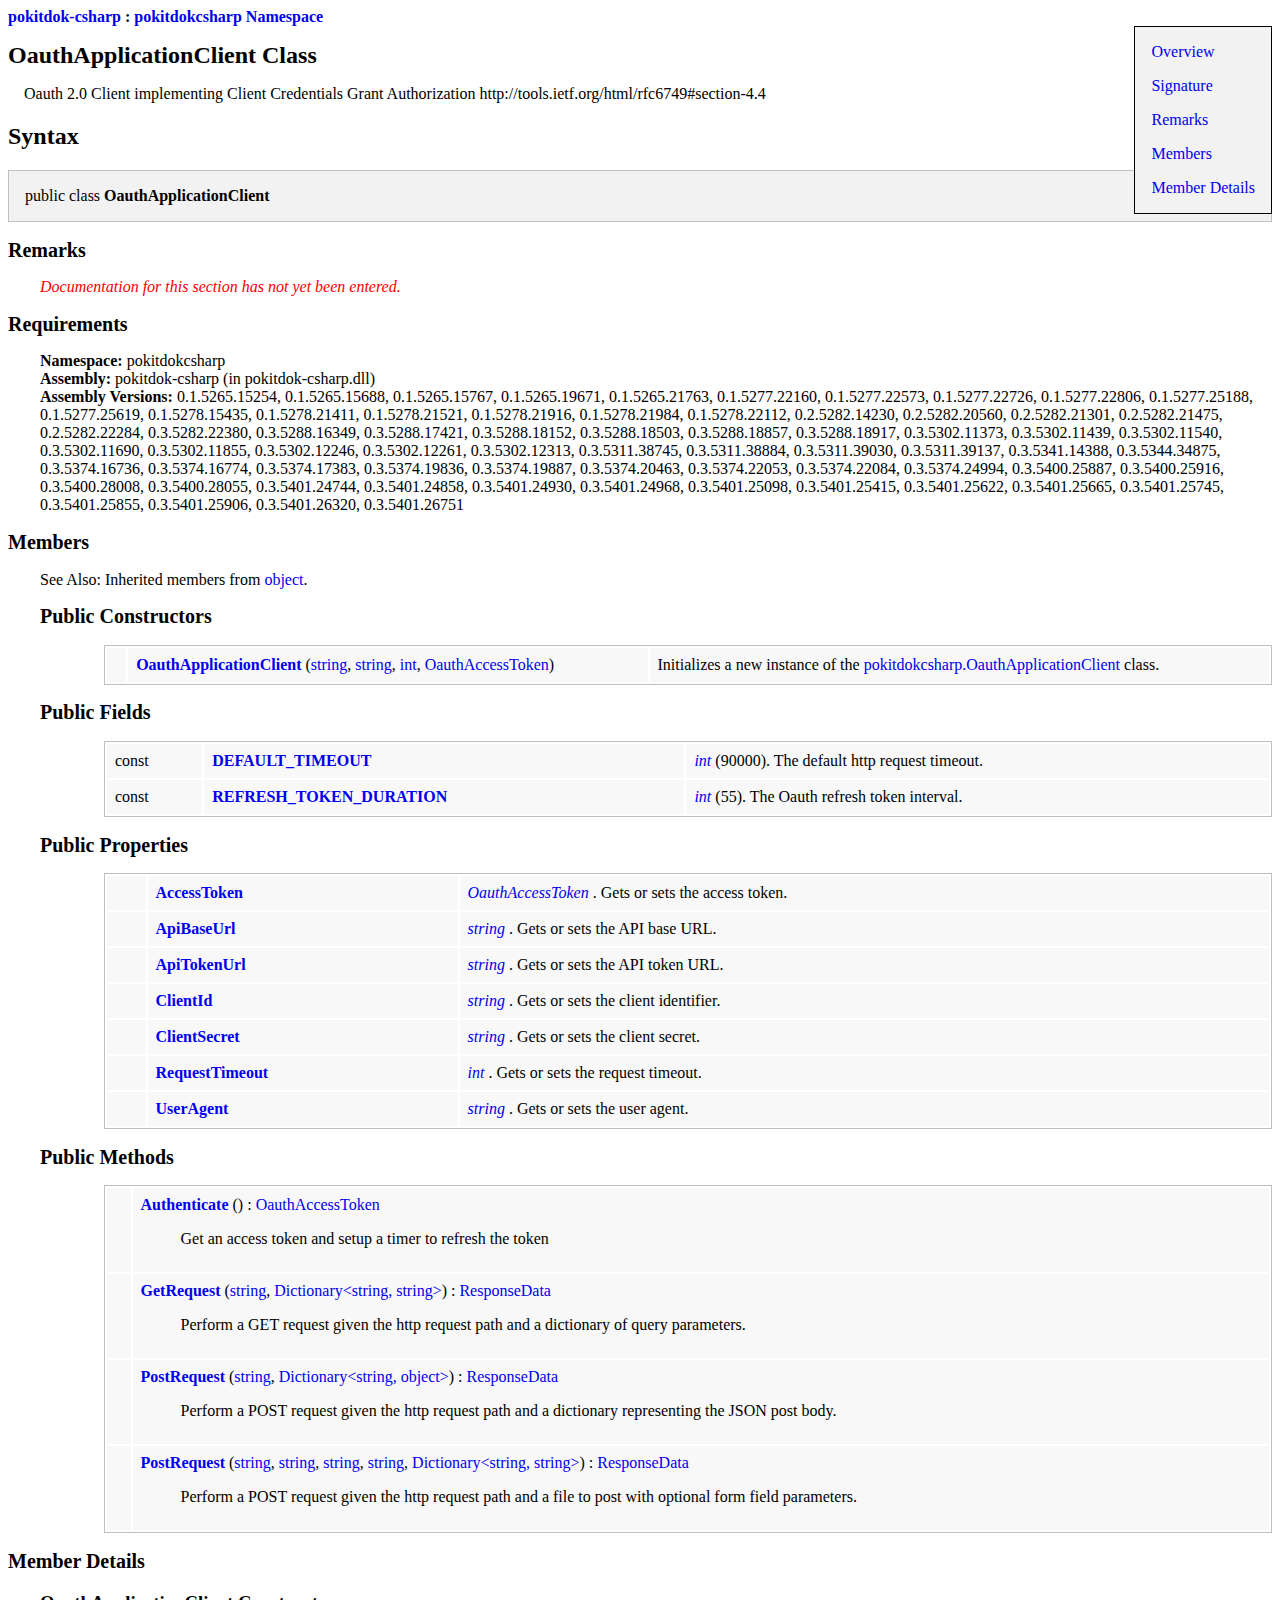
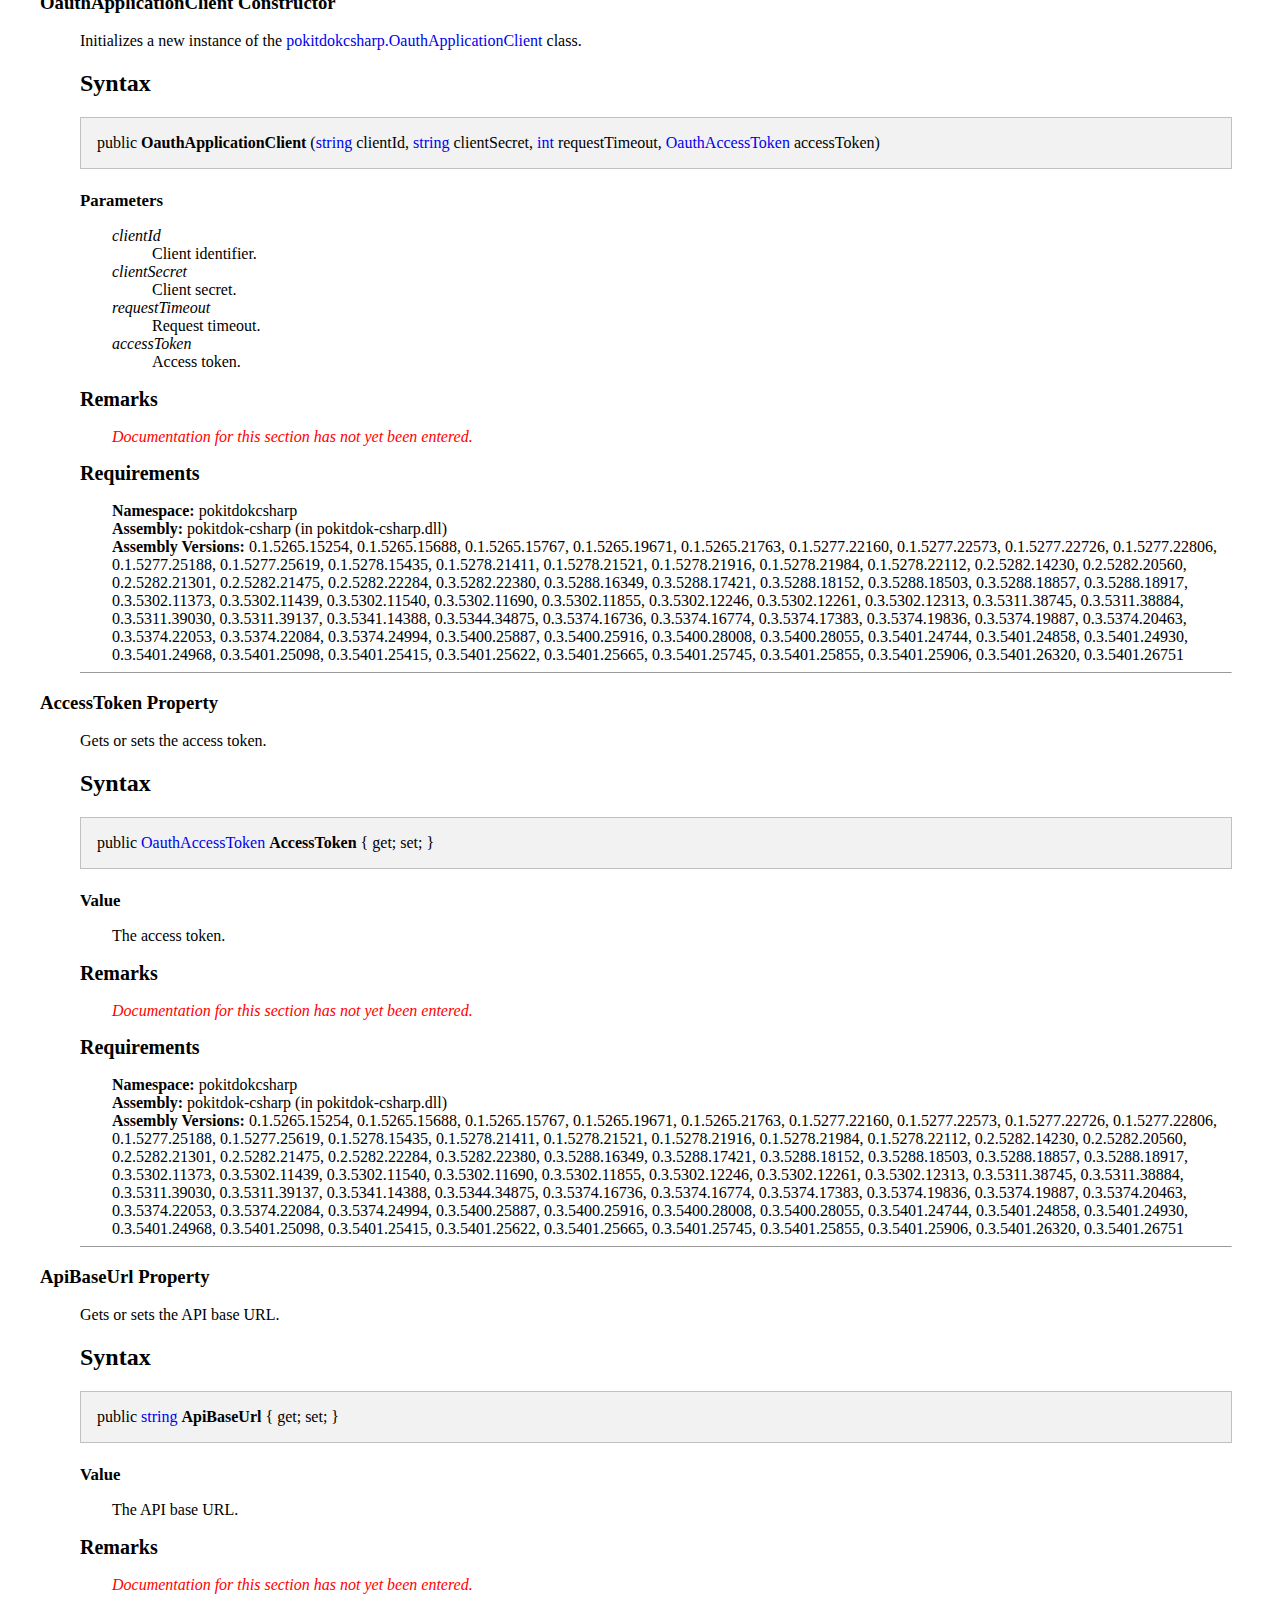
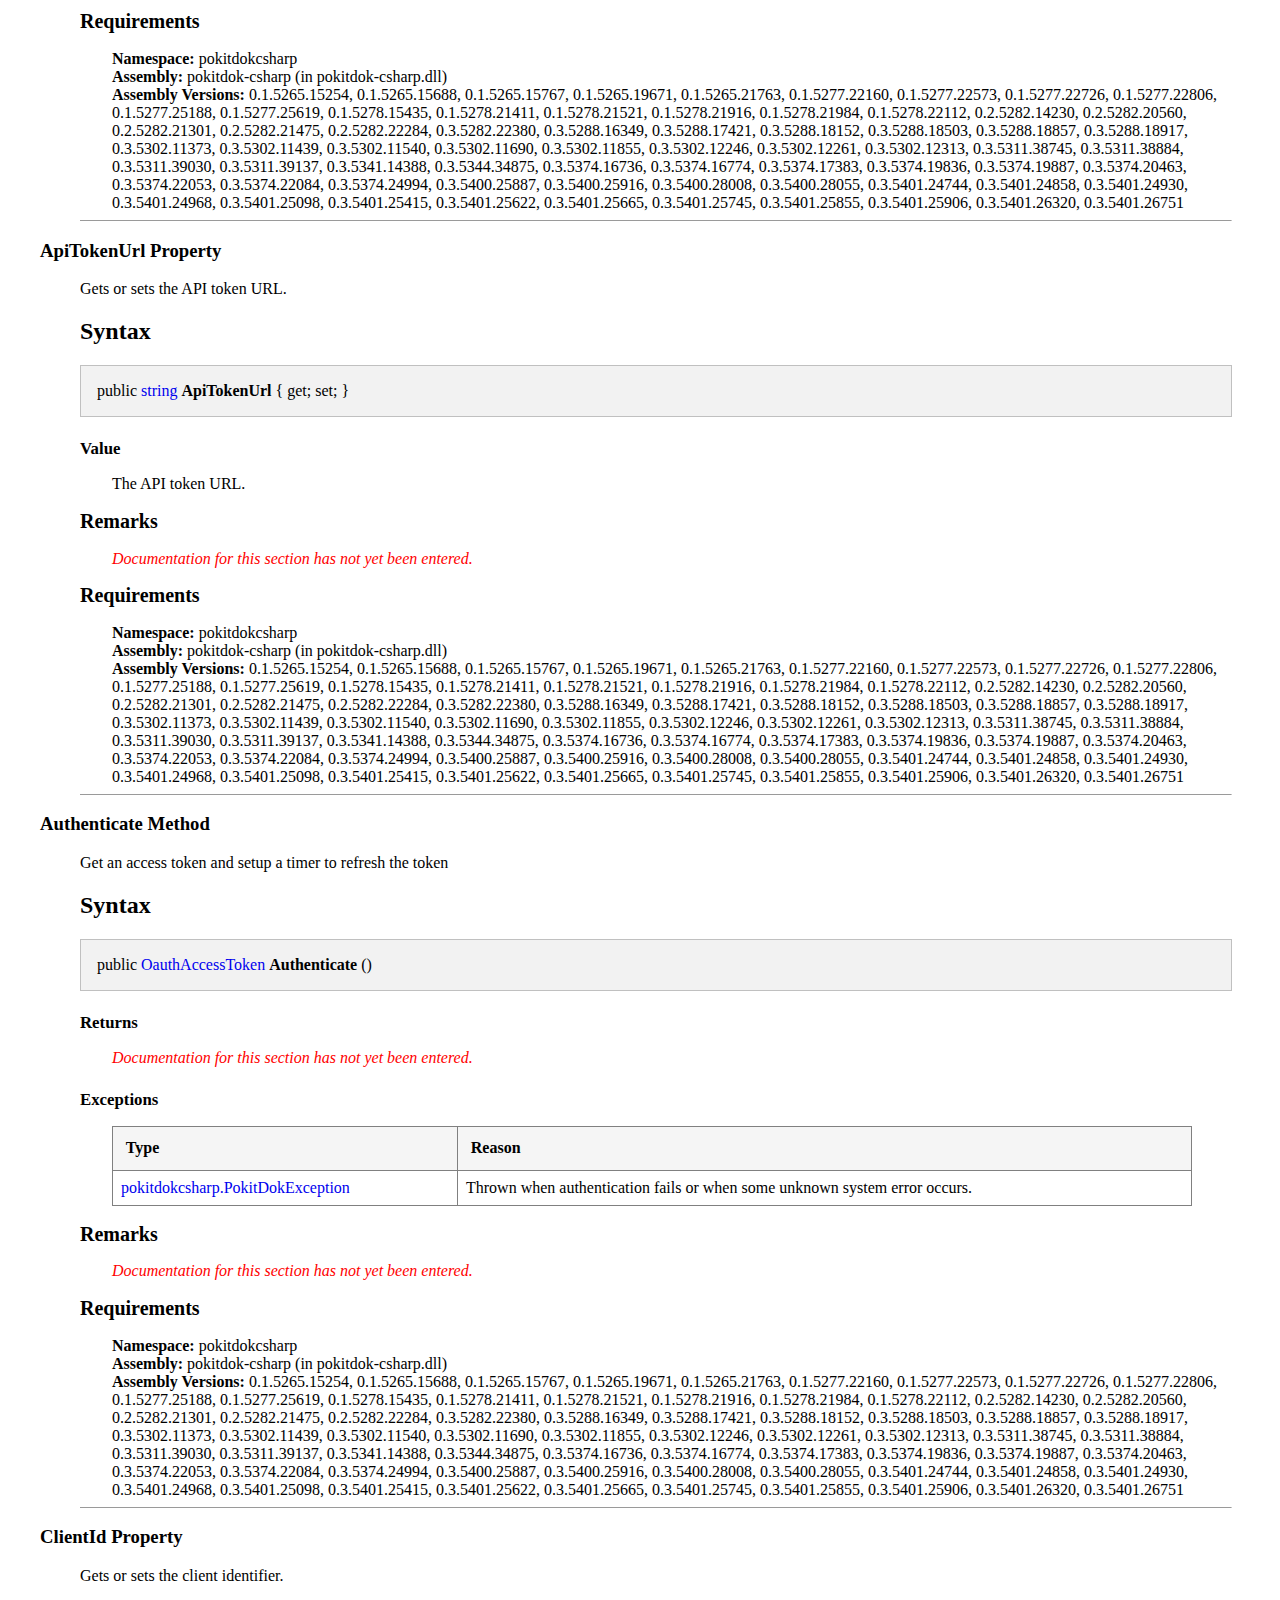
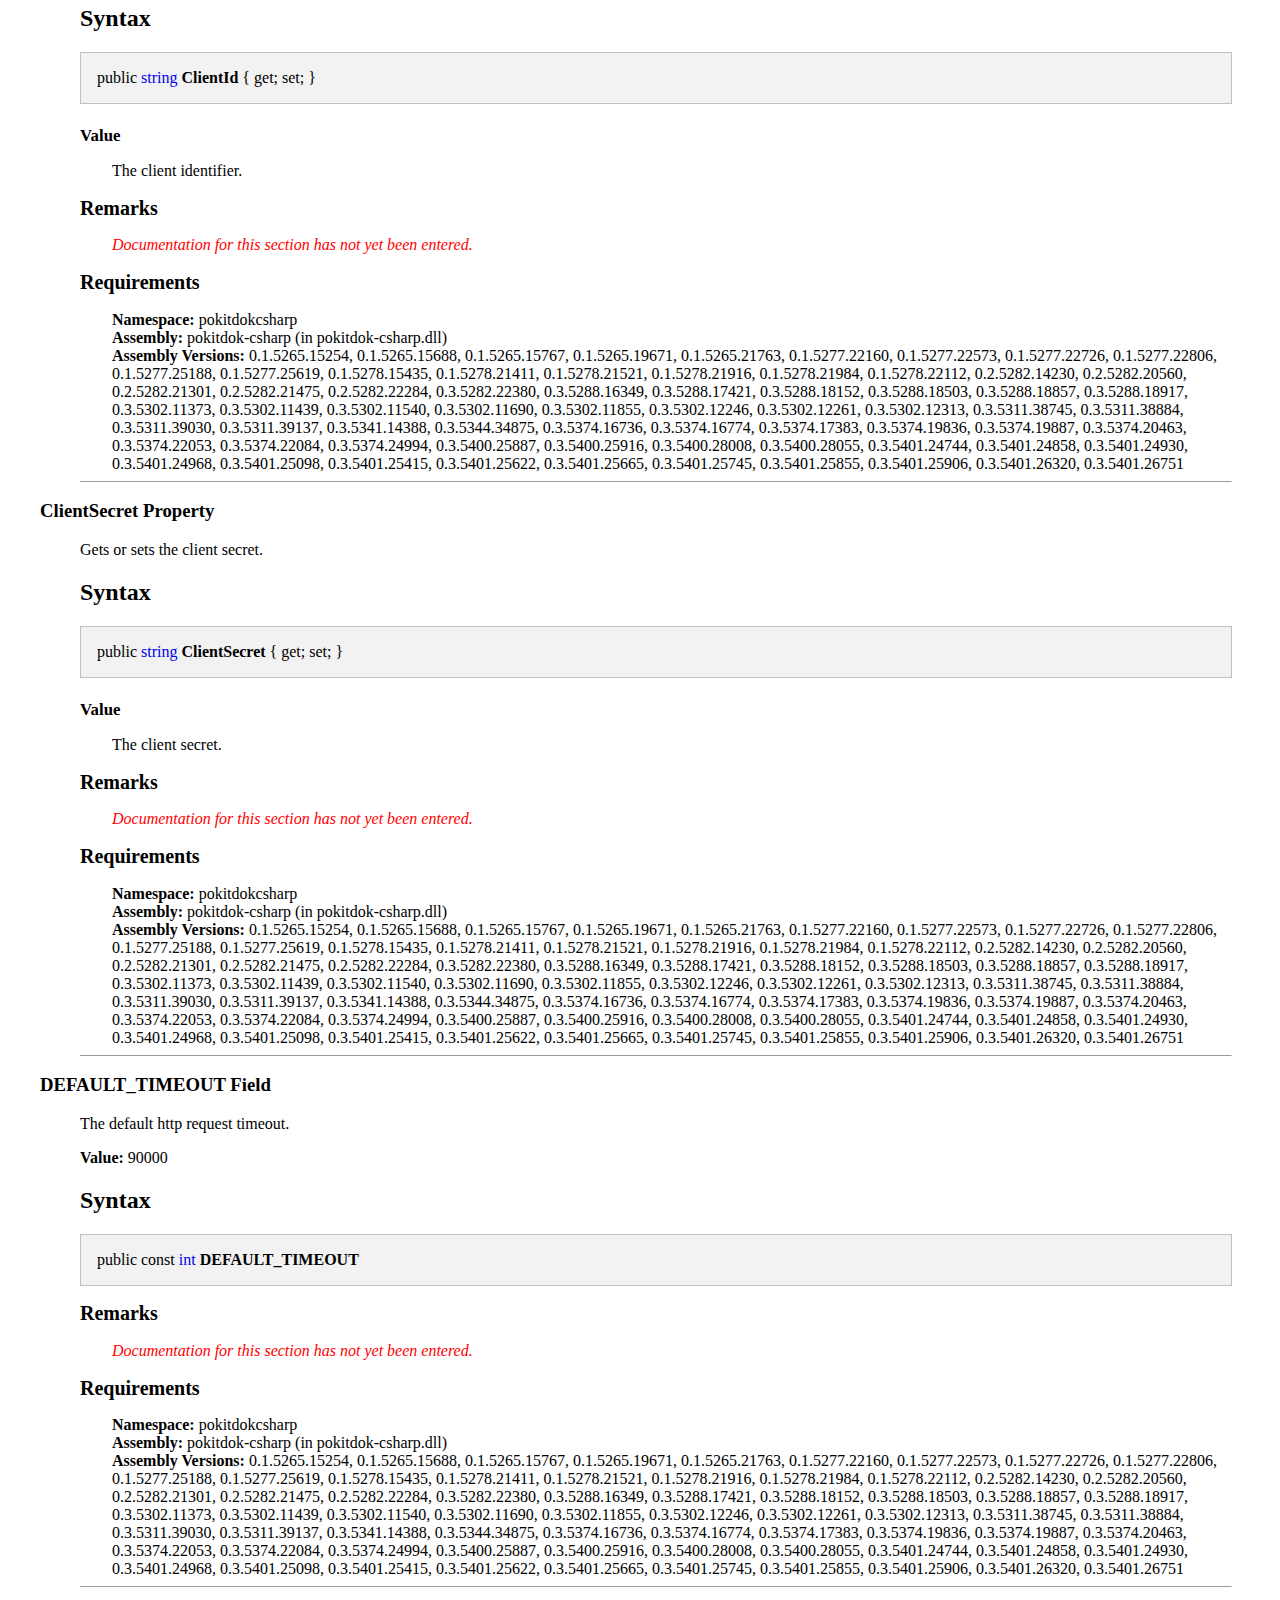
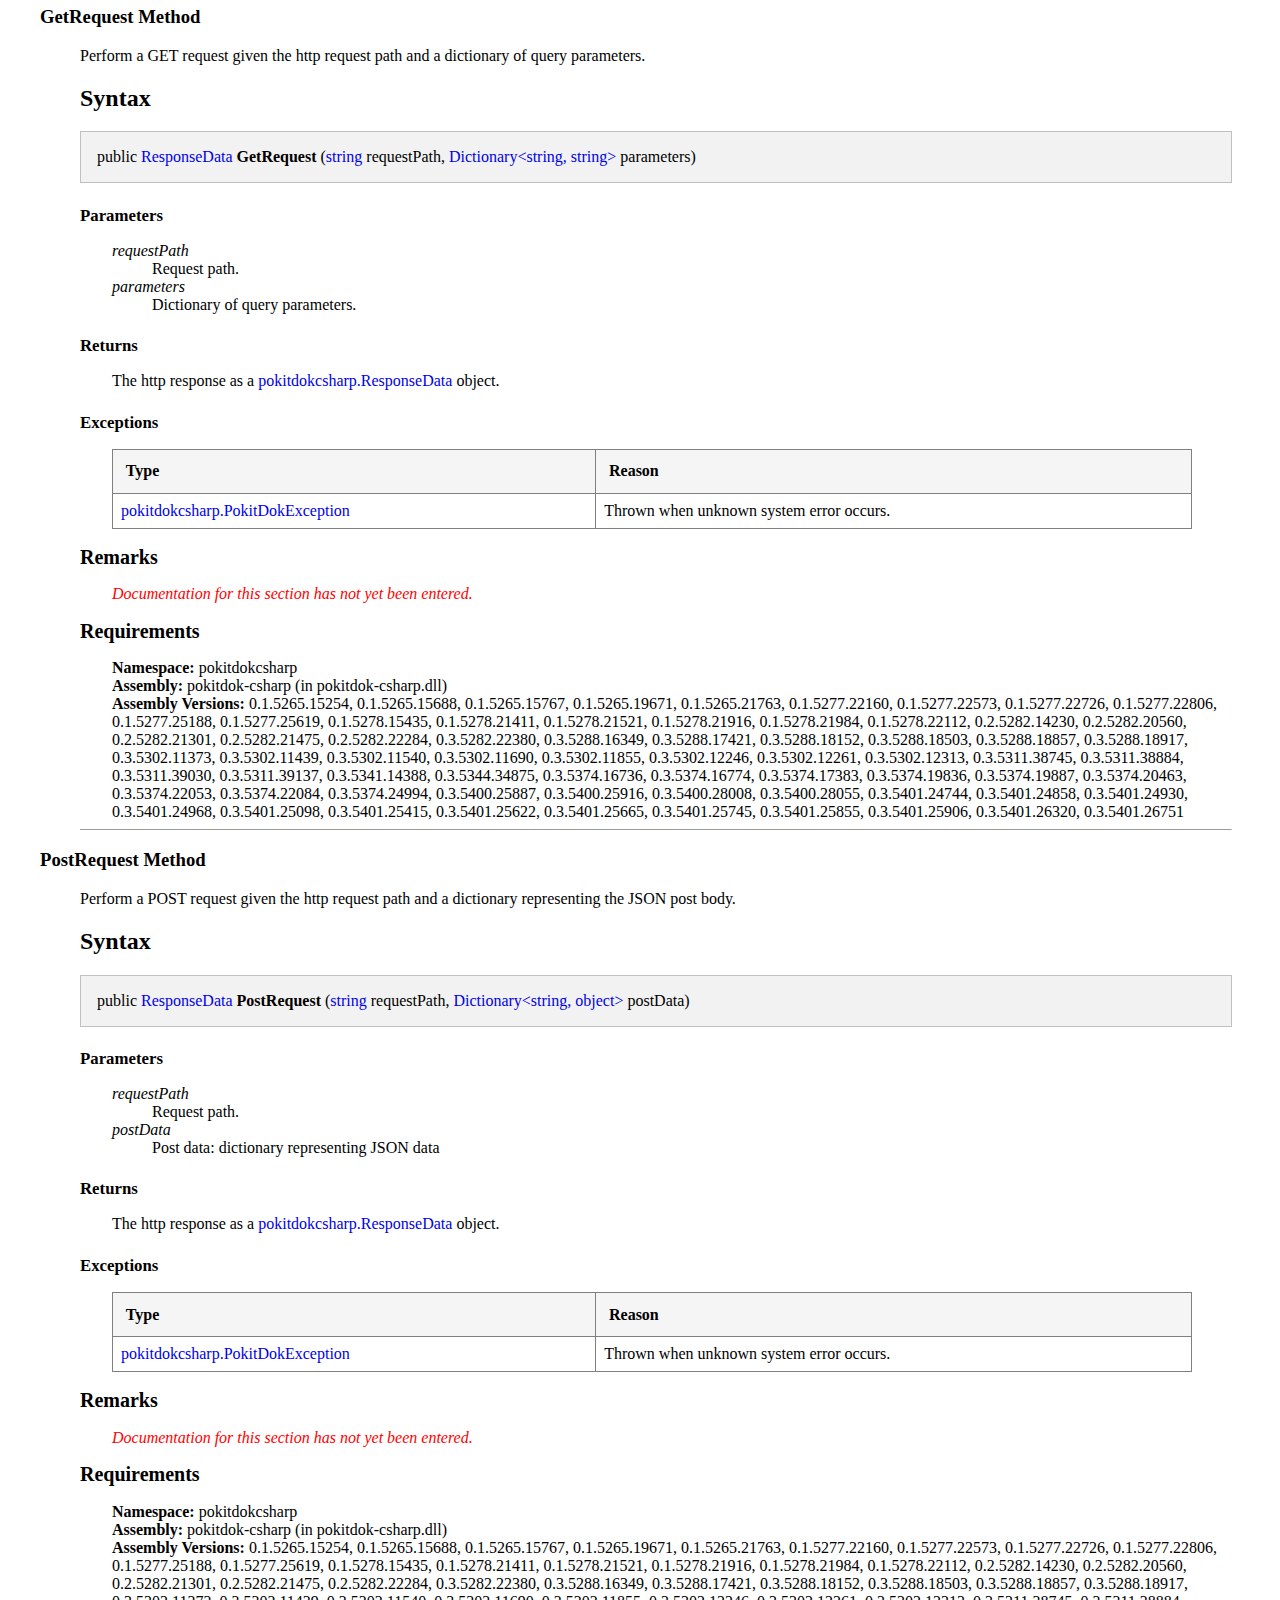
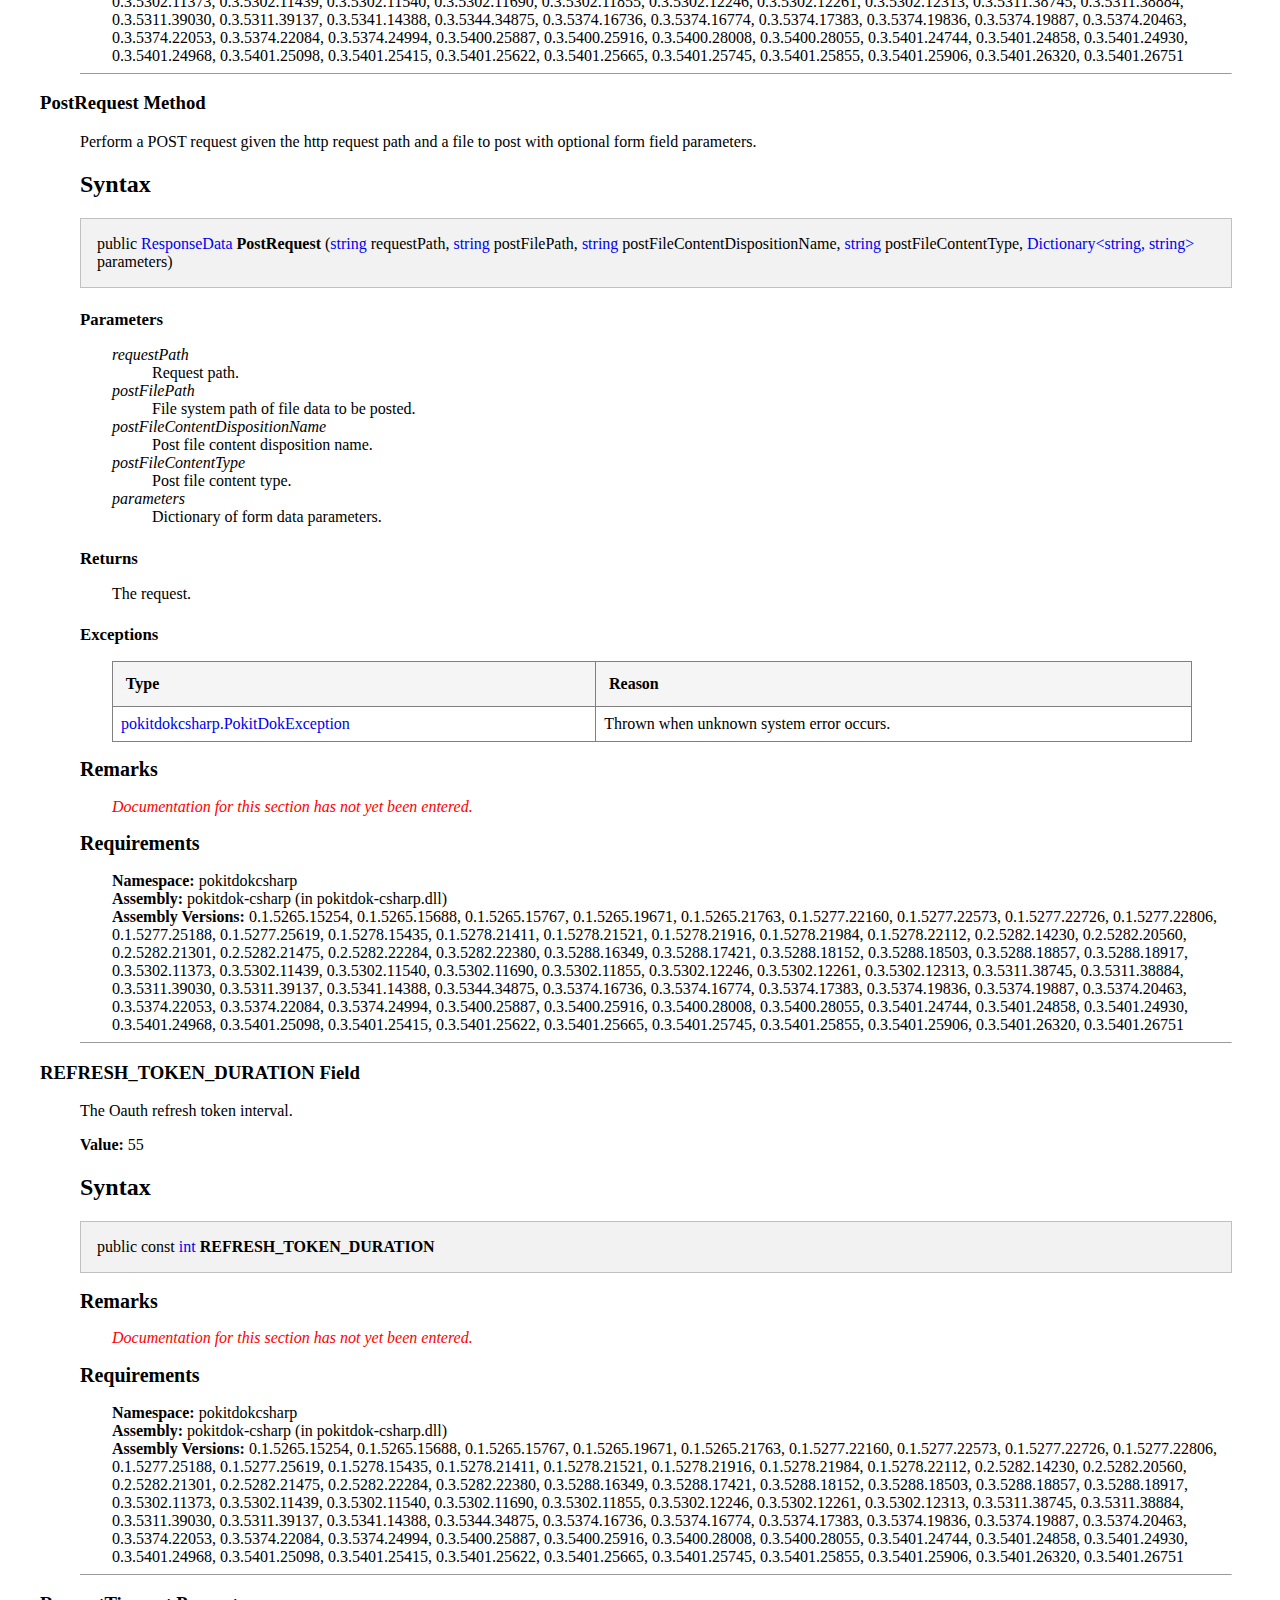
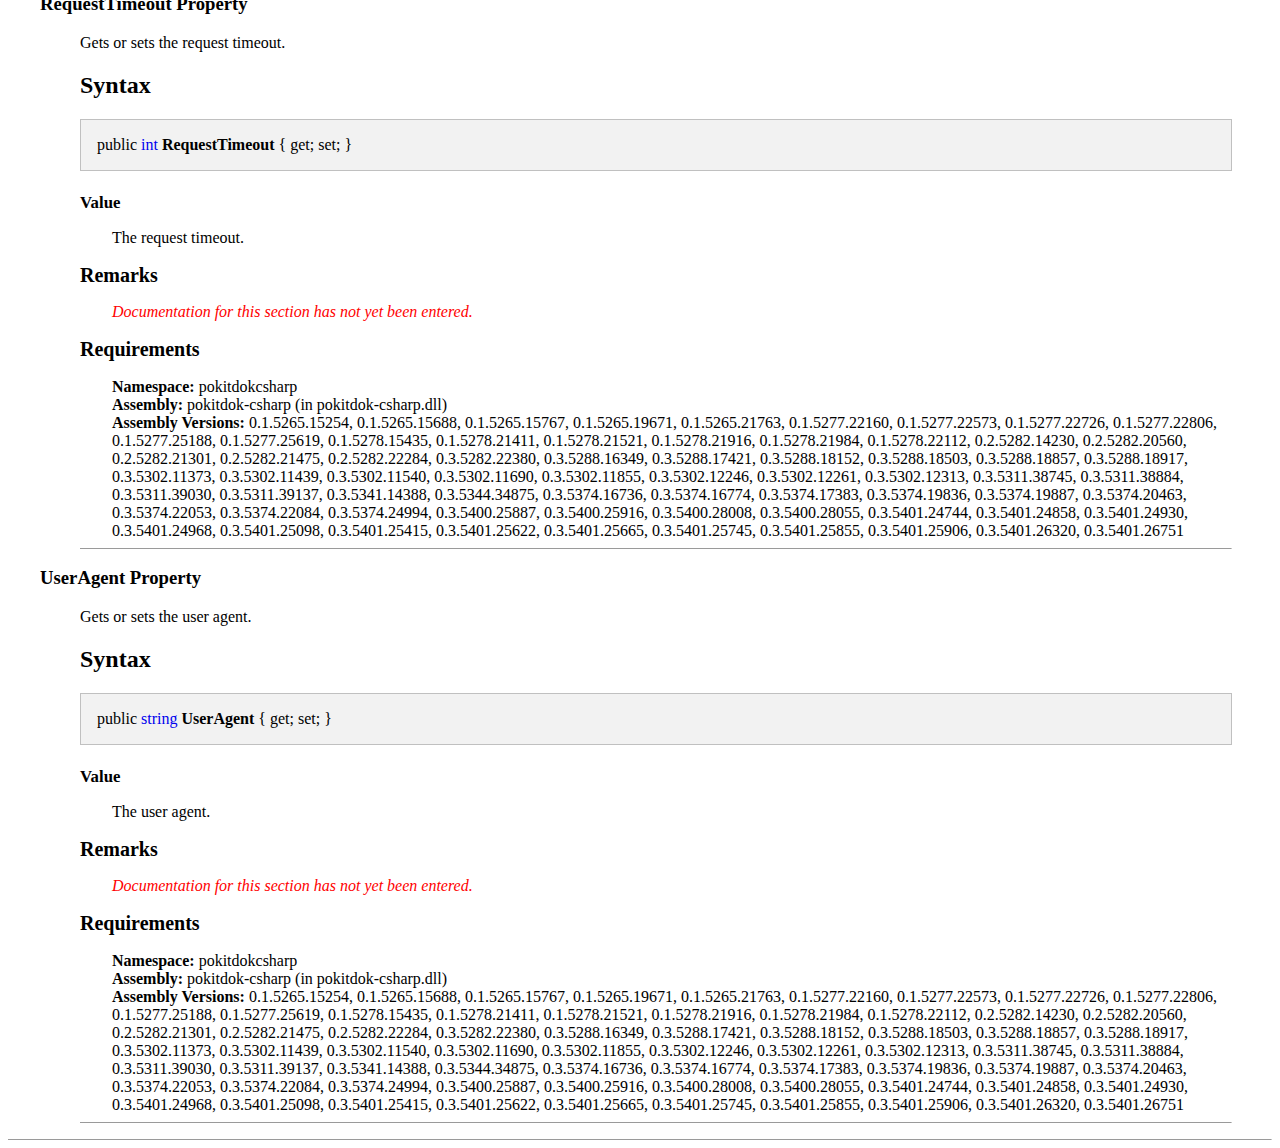
==== commit 187873aa: "PLATFORM-1055 add referrrals and authorizations endpoints, update tests and inline docs" ====
--- a/htmldocs/pokitdokcsharp/OauthApplicationClient.html
+++ b/htmldocs/pokitdokcsharp/OauthApplicationClient.html
@@ -221,7 +221,7 @@
       </div>
       <h2 class="Section">Requirements</h2>
       <div class="SectionBox" id="T:pokitdokcsharp.OauthApplicationClient:Docs:Version Information">
-        <b>Namespace: </b>pokitdokcsharp<br /><b>Assembly: </b>pokitdok-csharp (in pokitdok-csharp.dll)<br /><b>Assembly Versions: </b>0.3.5333.29443, 0.3.5333.30957, 0.3.5333.31120, 0.3.5333.31145, 0.3.5333.31273, 0.3.5333.31311, 0.3.5333.31347, 0.3.5333.31771, 0.3.5333.31824, 0.3.5333.32337, 0.3.5333.32406, 0.3.5333.32418, 0.3.5333.32428, 0.3.5333.32449, 0.3.5333.32460, 0.3.5333.32473, 0.3.5333.32489, 0.3.5333.32503, 0.3.5333.32520, 0.3.5333.32532, 0.3.5333.32552, 0.3.5336.24420, 0.3.5336.31389, 0.3.5336.31404, 0.3.5336.31443, 0.3.5337.18844, 0.3.5337.19040, 0.3.5337.19181, 0.3.5337.19191, 0.3.5337.19208, 0.3.5337.19217, 0.3.5337.19224, 0.3.5337.19235, 0.3.5337.19323, 0.3.5337.19338, 0.3.5337.19373, 0.3.5337.19407, 0.3.5337.19492, 0.3.5337.19507, 0.3.5337.20572, 0.3.5337.20880, 0.3.5337.20979, 0.3.5337.21080, 0.3.5337.21378, 0.3.5337.21449, 0.3.5337.21466, 0.3.5337.21487, 0.3.5337.21496, 0.3.5337.21753, 0.3.5337.21810, 0.3.5337.21892, 0.3.5337.22096, 0.3.5337.22107, 0.3.5337.22128, 0.3.5337.22142, 0.3.5337.22183, 0.3.5337.22193, 0.3.5337.22201, 0.3.5337.22211, 0.3.5337.22244, 0.3.5337.25923, 0.3.5337.25930, 0.3.5337.25941, 0.3.5337.26012, 0.3.5337.26172, 0.3.5337.26398, 0.3.5337.26412, 0.3.5337.28328, 0.3.5337.28386, 0.3.5337.28429, 0.3.5337.28445, 0.3.5337.28496, 0.3.5337.28535, 0.3.5337.28553, 0.3.5337.28573, 0.3.5337.28581, 0.3.5337.28620, 0.3.5337.28632, 0.3.5337.28715, 0.3.5337.28760, 0.3.5337.28775, 0.3.5337.28792, 0.3.5337.28805, 0.3.5337.31324, 0.3.5337.31555, 0.3.5337.31568, 0.3.5373.30718, 0.3.5373.30798, 0.3.5373.30986, 0.3.5373.31076, 0.3.5373.31186, 0.3.5373.31230, 0.3.5374.22968</div>
+        <b>Namespace: </b>pokitdokcsharp<br /><b>Assembly: </b>pokitdok-csharp (in pokitdok-csharp.dll)<br /><b>Assembly Versions: </b>0.1.5265.15254, 0.1.5265.15688, 0.1.5265.15767, 0.1.5265.19671, 0.1.5265.21763, 0.1.5277.22160, 0.1.5277.22573, 0.1.5277.22726, 0.1.5277.22806, 0.1.5277.25188, 0.1.5277.25619, 0.1.5278.15435, 0.1.5278.21411, 0.1.5278.21521, 0.1.5278.21916, 0.1.5278.21984, 0.1.5278.22112, 0.2.5282.14230, 0.2.5282.20560, 0.2.5282.21301, 0.2.5282.21475, 0.2.5282.22284, 0.3.5282.22380, 0.3.5288.16349, 0.3.5288.17421, 0.3.5288.18152, 0.3.5288.18503, 0.3.5288.18857, 0.3.5288.18917, 0.3.5302.11373, 0.3.5302.11439, 0.3.5302.11540, 0.3.5302.11690, 0.3.5302.11855, 0.3.5302.12246, 0.3.5302.12261, 0.3.5302.12313, 0.3.5311.38745, 0.3.5311.38884, 0.3.5311.39030, 0.3.5311.39137, 0.3.5341.14388, 0.3.5344.34875, 0.3.5374.16736, 0.3.5374.16774, 0.3.5374.17383, 0.3.5374.19836, 0.3.5374.19887, 0.3.5374.20463, 0.3.5374.22053, 0.3.5374.22084, 0.3.5374.24994, 0.3.5400.25887, 0.3.5400.25916, 0.3.5400.28008, 0.3.5400.28055, 0.3.5401.24744, 0.3.5401.24858, 0.3.5401.24930, 0.3.5401.24968, 0.3.5401.25098, 0.3.5401.25415, 0.3.5401.25622, 0.3.5401.25665, 0.3.5401.25745, 0.3.5401.25855, 0.3.5401.25906, 0.3.5401.26320, 0.3.5401.26751</div>
       <h2 class="Section" id="Members">Members</h2>
       <div class="SectionBox" id="_Members">
         <p>
@@ -509,7 +509,7 @@
           </div>
           <h2 class="Section">Requirements</h2>
           <div class="SectionBox" id="C:pokitdokcsharp.OauthApplicationClient(System.String,System.String,System.Int32,pokitdokcsharp.OauthAccessToken):Version Information">
-            <b>Namespace: </b>pokitdokcsharp<br /><b>Assembly: </b>pokitdok-csharp (in pokitdok-csharp.dll)<br /><b>Assembly Versions: </b>0.3.5333.29443, 0.3.5333.30957, 0.3.5333.31120, 0.3.5333.31145, 0.3.5333.31273, 0.3.5333.31311, 0.3.5333.31347, 0.3.5333.31771, 0.3.5333.31824, 0.3.5333.32337, 0.3.5333.32406, 0.3.5333.32418, 0.3.5333.32428, 0.3.5333.32449, 0.3.5333.32460, 0.3.5333.32473, 0.3.5333.32489, 0.3.5333.32503, 0.3.5333.32520, 0.3.5333.32532, 0.3.5333.32552, 0.3.5336.24420, 0.3.5336.31389, 0.3.5336.31404, 0.3.5336.31443, 0.3.5337.18844, 0.3.5337.19040, 0.3.5337.19181, 0.3.5337.19191, 0.3.5337.19208, 0.3.5337.19217, 0.3.5337.19224, 0.3.5337.19235, 0.3.5337.19323, 0.3.5337.19338, 0.3.5337.19373, 0.3.5337.19407, 0.3.5337.19492, 0.3.5337.19507, 0.3.5337.20572, 0.3.5337.20880, 0.3.5337.20979, 0.3.5337.21080, 0.3.5337.21378, 0.3.5337.21449, 0.3.5337.21466, 0.3.5337.21487, 0.3.5337.21496, 0.3.5337.21753, 0.3.5337.21810, 0.3.5337.21892, 0.3.5337.22096, 0.3.5337.22107, 0.3.5337.22128, 0.3.5337.22142, 0.3.5337.22183, 0.3.5337.22193, 0.3.5337.22201, 0.3.5337.22211, 0.3.5337.22244, 0.3.5337.25923, 0.3.5337.25930, 0.3.5337.25941, 0.3.5337.26012, 0.3.5337.26172, 0.3.5337.26398, 0.3.5337.26412, 0.3.5337.28328, 0.3.5337.28386, 0.3.5337.28429, 0.3.5337.28445, 0.3.5337.28496, 0.3.5337.28535, 0.3.5337.28553, 0.3.5337.28573, 0.3.5337.28581, 0.3.5337.28620, 0.3.5337.28632, 0.3.5337.28715, 0.3.5337.28760, 0.3.5337.28775, 0.3.5337.28792, 0.3.5337.28805, 0.3.5337.31324, 0.3.5337.31555, 0.3.5337.31568, 0.3.5373.30718, 0.3.5373.30798, 0.3.5373.30986, 0.3.5373.31076, 0.3.5373.31186, 0.3.5373.31230, 0.3.5374.22968</div>
+            <b>Namespace: </b>pokitdokcsharp<br /><b>Assembly: </b>pokitdok-csharp (in pokitdok-csharp.dll)<br /><b>Assembly Versions: </b>0.1.5265.15254, 0.1.5265.15688, 0.1.5265.15767, 0.1.5265.19671, 0.1.5265.21763, 0.1.5277.22160, 0.1.5277.22573, 0.1.5277.22726, 0.1.5277.22806, 0.1.5277.25188, 0.1.5277.25619, 0.1.5278.15435, 0.1.5278.21411, 0.1.5278.21521, 0.1.5278.21916, 0.1.5278.21984, 0.1.5278.22112, 0.2.5282.14230, 0.2.5282.20560, 0.2.5282.21301, 0.2.5282.21475, 0.2.5282.22284, 0.3.5282.22380, 0.3.5288.16349, 0.3.5288.17421, 0.3.5288.18152, 0.3.5288.18503, 0.3.5288.18857, 0.3.5288.18917, 0.3.5302.11373, 0.3.5302.11439, 0.3.5302.11540, 0.3.5302.11690, 0.3.5302.11855, 0.3.5302.12246, 0.3.5302.12261, 0.3.5302.12313, 0.3.5311.38745, 0.3.5311.38884, 0.3.5311.39030, 0.3.5311.39137, 0.3.5341.14388, 0.3.5344.34875, 0.3.5374.16736, 0.3.5374.16774, 0.3.5374.17383, 0.3.5374.19836, 0.3.5374.19887, 0.3.5374.20463, 0.3.5374.22053, 0.3.5374.22084, 0.3.5374.24994, 0.3.5400.25887, 0.3.5400.25916, 0.3.5400.28008, 0.3.5400.28055, 0.3.5401.24744, 0.3.5401.24858, 0.3.5401.24930, 0.3.5401.24968, 0.3.5401.25098, 0.3.5401.25415, 0.3.5401.25622, 0.3.5401.25665, 0.3.5401.25745, 0.3.5401.25855, 0.3.5401.25906, 0.3.5401.26320, 0.3.5401.26751</div>
           <hr size="1" />
         </blockquote>
         <h3 id="P:pokitdokcsharp.OauthApplicationClient.AccessToken">AccessToken Property</h3>
@@ -527,7 +527,7 @@
           </div>
           <h2 class="Section">Requirements</h2>
           <div class="SectionBox" id="P:pokitdokcsharp.OauthApplicationClient.AccessToken:Version Information">
-            <b>Namespace: </b>pokitdokcsharp<br /><b>Assembly: </b>pokitdok-csharp (in pokitdok-csharp.dll)<br /><b>Assembly Versions: </b>0.3.5333.29443, 0.3.5333.30957, 0.3.5333.31120, 0.3.5333.31145, 0.3.5333.31273, 0.3.5333.31311, 0.3.5333.31347, 0.3.5333.31771, 0.3.5333.31824, 0.3.5333.32337, 0.3.5333.32406, 0.3.5333.32418, 0.3.5333.32428, 0.3.5333.32449, 0.3.5333.32460, 0.3.5333.32473, 0.3.5333.32489, 0.3.5333.32503, 0.3.5333.32520, 0.3.5333.32532, 0.3.5333.32552, 0.3.5336.24420, 0.3.5336.31389, 0.3.5336.31404, 0.3.5336.31443, 0.3.5337.18844, 0.3.5337.19040, 0.3.5337.19181, 0.3.5337.19191, 0.3.5337.19208, 0.3.5337.19217, 0.3.5337.19224, 0.3.5337.19235, 0.3.5337.19323, 0.3.5337.19338, 0.3.5337.19373, 0.3.5337.19407, 0.3.5337.19492, 0.3.5337.19507, 0.3.5337.20572, 0.3.5337.20880, 0.3.5337.20979, 0.3.5337.21080, 0.3.5337.21378, 0.3.5337.21449, 0.3.5337.21466, 0.3.5337.21487, 0.3.5337.21496, 0.3.5337.21753, 0.3.5337.21810, 0.3.5337.21892, 0.3.5337.22096, 0.3.5337.22107, 0.3.5337.22128, 0.3.5337.22142, 0.3.5337.22183, 0.3.5337.22193, 0.3.5337.22201, 0.3.5337.22211, 0.3.5337.22244, 0.3.5337.25923, 0.3.5337.25930, 0.3.5337.25941, 0.3.5337.26012, 0.3.5337.26172, 0.3.5337.26398, 0.3.5337.26412, 0.3.5337.28328, 0.3.5337.28386, 0.3.5337.28429, 0.3.5337.28445, 0.3.5337.28496, 0.3.5337.28535, 0.3.5337.28553, 0.3.5337.28573, 0.3.5337.28581, 0.3.5337.28620, 0.3.5337.28632, 0.3.5337.28715, 0.3.5337.28760, 0.3.5337.28775, 0.3.5337.28792, 0.3.5337.28805, 0.3.5337.31324, 0.3.5337.31555, 0.3.5337.31568, 0.3.5373.30718, 0.3.5373.30798, 0.3.5373.30986, 0.3.5373.31076, 0.3.5373.31186, 0.3.5373.31230, 0.3.5374.22968</div>
+            <b>Namespace: </b>pokitdokcsharp<br /><b>Assembly: </b>pokitdok-csharp (in pokitdok-csharp.dll)<br /><b>Assembly Versions: </b>0.1.5265.15254, 0.1.5265.15688, 0.1.5265.15767, 0.1.5265.19671, 0.1.5265.21763, 0.1.5277.22160, 0.1.5277.22573, 0.1.5277.22726, 0.1.5277.22806, 0.1.5277.25188, 0.1.5277.25619, 0.1.5278.15435, 0.1.5278.21411, 0.1.5278.21521, 0.1.5278.21916, 0.1.5278.21984, 0.1.5278.22112, 0.2.5282.14230, 0.2.5282.20560, 0.2.5282.21301, 0.2.5282.21475, 0.2.5282.22284, 0.3.5282.22380, 0.3.5288.16349, 0.3.5288.17421, 0.3.5288.18152, 0.3.5288.18503, 0.3.5288.18857, 0.3.5288.18917, 0.3.5302.11373, 0.3.5302.11439, 0.3.5302.11540, 0.3.5302.11690, 0.3.5302.11855, 0.3.5302.12246, 0.3.5302.12261, 0.3.5302.12313, 0.3.5311.38745, 0.3.5311.38884, 0.3.5311.39030, 0.3.5311.39137, 0.3.5341.14388, 0.3.5344.34875, 0.3.5374.16736, 0.3.5374.16774, 0.3.5374.17383, 0.3.5374.19836, 0.3.5374.19887, 0.3.5374.20463, 0.3.5374.22053, 0.3.5374.22084, 0.3.5374.24994, 0.3.5400.25887, 0.3.5400.25916, 0.3.5400.28008, 0.3.5400.28055, 0.3.5401.24744, 0.3.5401.24858, 0.3.5401.24930, 0.3.5401.24968, 0.3.5401.25098, 0.3.5401.25415, 0.3.5401.25622, 0.3.5401.25665, 0.3.5401.25745, 0.3.5401.25855, 0.3.5401.25906, 0.3.5401.26320, 0.3.5401.26751</div>
           <hr size="1" />
         </blockquote>
         <h3 id="P:pokitdokcsharp.OauthApplicationClient.ApiBaseUrl">ApiBaseUrl Property</h3>
@@ -545,7 +545,7 @@
           </div>
           <h2 class="Section">Requirements</h2>
           <div class="SectionBox" id="P:pokitdokcsharp.OauthApplicationClient.ApiBaseUrl:Version Information">
-            <b>Namespace: </b>pokitdokcsharp<br /><b>Assembly: </b>pokitdok-csharp (in pokitdok-csharp.dll)<br /><b>Assembly Versions: </b>0.3.5333.29443, 0.3.5333.30957, 0.3.5333.31120, 0.3.5333.31145, 0.3.5333.31273, 0.3.5333.31311, 0.3.5333.31347, 0.3.5333.31771, 0.3.5333.31824, 0.3.5333.32337, 0.3.5333.32406, 0.3.5333.32418, 0.3.5333.32428, 0.3.5333.32449, 0.3.5333.32460, 0.3.5333.32473, 0.3.5333.32489, 0.3.5333.32503, 0.3.5333.32520, 0.3.5333.32532, 0.3.5333.32552, 0.3.5336.24420, 0.3.5336.31389, 0.3.5336.31404, 0.3.5336.31443, 0.3.5337.18844, 0.3.5337.19040, 0.3.5337.19181, 0.3.5337.19191, 0.3.5337.19208, 0.3.5337.19217, 0.3.5337.19224, 0.3.5337.19235, 0.3.5337.19323, 0.3.5337.19338, 0.3.5337.19373, 0.3.5337.19407, 0.3.5337.19492, 0.3.5337.19507, 0.3.5337.20572, 0.3.5337.20880, 0.3.5337.20979, 0.3.5337.21080, 0.3.5337.21378, 0.3.5337.21449, 0.3.5337.21466, 0.3.5337.21487, 0.3.5337.21496, 0.3.5337.21753, 0.3.5337.21810, 0.3.5337.21892, 0.3.5337.22096, 0.3.5337.22107, 0.3.5337.22128, 0.3.5337.22142, 0.3.5337.22183, 0.3.5337.22193, 0.3.5337.22201, 0.3.5337.22211, 0.3.5337.22244, 0.3.5337.25923, 0.3.5337.25930, 0.3.5337.25941, 0.3.5337.26012, 0.3.5337.26172, 0.3.5337.26398, 0.3.5337.26412, 0.3.5337.28328, 0.3.5337.28386, 0.3.5337.28429, 0.3.5337.28445, 0.3.5337.28496, 0.3.5337.28535, 0.3.5337.28553, 0.3.5337.28573, 0.3.5337.28581, 0.3.5337.28620, 0.3.5337.28632, 0.3.5337.28715, 0.3.5337.28760, 0.3.5337.28775, 0.3.5337.28792, 0.3.5337.28805, 0.3.5337.31324, 0.3.5337.31555, 0.3.5337.31568, 0.3.5373.30718, 0.3.5373.30798, 0.3.5373.30986, 0.3.5373.31076, 0.3.5373.31186, 0.3.5373.31230, 0.3.5374.22968</div>
+            <b>Namespace: </b>pokitdokcsharp<br /><b>Assembly: </b>pokitdok-csharp (in pokitdok-csharp.dll)<br /><b>Assembly Versions: </b>0.1.5265.15254, 0.1.5265.15688, 0.1.5265.15767, 0.1.5265.19671, 0.1.5265.21763, 0.1.5277.22160, 0.1.5277.22573, 0.1.5277.22726, 0.1.5277.22806, 0.1.5277.25188, 0.1.5277.25619, 0.1.5278.15435, 0.1.5278.21411, 0.1.5278.21521, 0.1.5278.21916, 0.1.5278.21984, 0.1.5278.22112, 0.2.5282.14230, 0.2.5282.20560, 0.2.5282.21301, 0.2.5282.21475, 0.2.5282.22284, 0.3.5282.22380, 0.3.5288.16349, 0.3.5288.17421, 0.3.5288.18152, 0.3.5288.18503, 0.3.5288.18857, 0.3.5288.18917, 0.3.5302.11373, 0.3.5302.11439, 0.3.5302.11540, 0.3.5302.11690, 0.3.5302.11855, 0.3.5302.12246, 0.3.5302.12261, 0.3.5302.12313, 0.3.5311.38745, 0.3.5311.38884, 0.3.5311.39030, 0.3.5311.39137, 0.3.5341.14388, 0.3.5344.34875, 0.3.5374.16736, 0.3.5374.16774, 0.3.5374.17383, 0.3.5374.19836, 0.3.5374.19887, 0.3.5374.20463, 0.3.5374.22053, 0.3.5374.22084, 0.3.5374.24994, 0.3.5400.25887, 0.3.5400.25916, 0.3.5400.28008, 0.3.5400.28055, 0.3.5401.24744, 0.3.5401.24858, 0.3.5401.24930, 0.3.5401.24968, 0.3.5401.25098, 0.3.5401.25415, 0.3.5401.25622, 0.3.5401.25665, 0.3.5401.25745, 0.3.5401.25855, 0.3.5401.25906, 0.3.5401.26320, 0.3.5401.26751</div>
           <hr size="1" />
         </blockquote>
         <h3 id="P:pokitdokcsharp.OauthApplicationClient.ApiTokenUrl">ApiTokenUrl Property</h3>
@@ -563,7 +563,7 @@
           </div>
           <h2 class="Section">Requirements</h2>
           <div class="SectionBox" id="P:pokitdokcsharp.OauthApplicationClient.ApiTokenUrl:Version Information">
-            <b>Namespace: </b>pokitdokcsharp<br /><b>Assembly: </b>pokitdok-csharp (in pokitdok-csharp.dll)<br /><b>Assembly Versions: </b>0.3.5333.29443, 0.3.5333.30957, 0.3.5333.31120, 0.3.5333.31145, 0.3.5333.31273, 0.3.5333.31311, 0.3.5333.31347, 0.3.5333.31771, 0.3.5333.31824, 0.3.5333.32337, 0.3.5333.32406, 0.3.5333.32418, 0.3.5333.32428, 0.3.5333.32449, 0.3.5333.32460, 0.3.5333.32473, 0.3.5333.32489, 0.3.5333.32503, 0.3.5333.32520, 0.3.5333.32532, 0.3.5333.32552, 0.3.5336.24420, 0.3.5336.31389, 0.3.5336.31404, 0.3.5336.31443, 0.3.5337.18844, 0.3.5337.19040, 0.3.5337.19181, 0.3.5337.19191, 0.3.5337.19208, 0.3.5337.19217, 0.3.5337.19224, 0.3.5337.19235, 0.3.5337.19323, 0.3.5337.19338, 0.3.5337.19373, 0.3.5337.19407, 0.3.5337.19492, 0.3.5337.19507, 0.3.5337.20572, 0.3.5337.20880, 0.3.5337.20979, 0.3.5337.21080, 0.3.5337.21378, 0.3.5337.21449, 0.3.5337.21466, 0.3.5337.21487, 0.3.5337.21496, 0.3.5337.21753, 0.3.5337.21810, 0.3.5337.21892, 0.3.5337.22096, 0.3.5337.22107, 0.3.5337.22128, 0.3.5337.22142, 0.3.5337.22183, 0.3.5337.22193, 0.3.5337.22201, 0.3.5337.22211, 0.3.5337.22244, 0.3.5337.25923, 0.3.5337.25930, 0.3.5337.25941, 0.3.5337.26012, 0.3.5337.26172, 0.3.5337.26398, 0.3.5337.26412, 0.3.5337.28328, 0.3.5337.28386, 0.3.5337.28429, 0.3.5337.28445, 0.3.5337.28496, 0.3.5337.28535, 0.3.5337.28553, 0.3.5337.28573, 0.3.5337.28581, 0.3.5337.28620, 0.3.5337.28632, 0.3.5337.28715, 0.3.5337.28760, 0.3.5337.28775, 0.3.5337.28792, 0.3.5337.28805, 0.3.5337.31324, 0.3.5337.31555, 0.3.5337.31568, 0.3.5373.30718, 0.3.5373.30798, 0.3.5373.30986, 0.3.5373.31076, 0.3.5373.31186, 0.3.5373.31230, 0.3.5374.22968</div>
+            <b>Namespace: </b>pokitdokcsharp<br /><b>Assembly: </b>pokitdok-csharp (in pokitdok-csharp.dll)<br /><b>Assembly Versions: </b>0.1.5265.15254, 0.1.5265.15688, 0.1.5265.15767, 0.1.5265.19671, 0.1.5265.21763, 0.1.5277.22160, 0.1.5277.22573, 0.1.5277.22726, 0.1.5277.22806, 0.1.5277.25188, 0.1.5277.25619, 0.1.5278.15435, 0.1.5278.21411, 0.1.5278.21521, 0.1.5278.21916, 0.1.5278.21984, 0.1.5278.22112, 0.2.5282.14230, 0.2.5282.20560, 0.2.5282.21301, 0.2.5282.21475, 0.2.5282.22284, 0.3.5282.22380, 0.3.5288.16349, 0.3.5288.17421, 0.3.5288.18152, 0.3.5288.18503, 0.3.5288.18857, 0.3.5288.18917, 0.3.5302.11373, 0.3.5302.11439, 0.3.5302.11540, 0.3.5302.11690, 0.3.5302.11855, 0.3.5302.12246, 0.3.5302.12261, 0.3.5302.12313, 0.3.5311.38745, 0.3.5311.38884, 0.3.5311.39030, 0.3.5311.39137, 0.3.5341.14388, 0.3.5344.34875, 0.3.5374.16736, 0.3.5374.16774, 0.3.5374.17383, 0.3.5374.19836, 0.3.5374.19887, 0.3.5374.20463, 0.3.5374.22053, 0.3.5374.22084, 0.3.5374.24994, 0.3.5400.25887, 0.3.5400.25916, 0.3.5400.28008, 0.3.5400.28055, 0.3.5401.24744, 0.3.5401.24858, 0.3.5401.24930, 0.3.5401.24968, 0.3.5401.25098, 0.3.5401.25415, 0.3.5401.25622, 0.3.5401.25665, 0.3.5401.25745, 0.3.5401.25855, 0.3.5401.25906, 0.3.5401.26320, 0.3.5401.26751</div>
           <hr size="1" />
         </blockquote>
         <h3 id="M:pokitdokcsharp.OauthApplicationClient.Authenticate()">Authenticate Method</h3>
@@ -599,7 +599,7 @@
           </div>
           <h2 class="Section">Requirements</h2>
           <div class="SectionBox" id="M:pokitdokcsharp.OauthApplicationClient.Authenticate():Version Information">
-            <b>Namespace: </b>pokitdokcsharp<br /><b>Assembly: </b>pokitdok-csharp (in pokitdok-csharp.dll)<br /><b>Assembly Versions: </b>0.3.5333.29443, 0.3.5333.30957, 0.3.5333.31120, 0.3.5333.31145, 0.3.5333.31273, 0.3.5333.31311, 0.3.5333.31347, 0.3.5333.31771, 0.3.5333.31824, 0.3.5333.32337, 0.3.5333.32406, 0.3.5333.32418, 0.3.5333.32428, 0.3.5333.32449, 0.3.5333.32460, 0.3.5333.32473, 0.3.5333.32489, 0.3.5333.32503, 0.3.5333.32520, 0.3.5333.32532, 0.3.5333.32552, 0.3.5336.24420, 0.3.5336.31389, 0.3.5336.31404, 0.3.5336.31443, 0.3.5337.18844, 0.3.5337.19040, 0.3.5337.19181, 0.3.5337.19191, 0.3.5337.19208, 0.3.5337.19217, 0.3.5337.19224, 0.3.5337.19235, 0.3.5337.19323, 0.3.5337.19338, 0.3.5337.19373, 0.3.5337.19407, 0.3.5337.19492, 0.3.5337.19507, 0.3.5337.20572, 0.3.5337.20880, 0.3.5337.20979, 0.3.5337.21080, 0.3.5337.21378, 0.3.5337.21449, 0.3.5337.21466, 0.3.5337.21487, 0.3.5337.21496, 0.3.5337.21753, 0.3.5337.21810, 0.3.5337.21892, 0.3.5337.22096, 0.3.5337.22107, 0.3.5337.22128, 0.3.5337.22142, 0.3.5337.22183, 0.3.5337.22193, 0.3.5337.22201, 0.3.5337.22211, 0.3.5337.22244, 0.3.5337.25923, 0.3.5337.25930, 0.3.5337.25941, 0.3.5337.26012, 0.3.5337.26172, 0.3.5337.26398, 0.3.5337.26412, 0.3.5337.28328, 0.3.5337.28386, 0.3.5337.28429, 0.3.5337.28445, 0.3.5337.28496, 0.3.5337.28535, 0.3.5337.28553, 0.3.5337.28573, 0.3.5337.28581, 0.3.5337.28620, 0.3.5337.28632, 0.3.5337.28715, 0.3.5337.28760, 0.3.5337.28775, 0.3.5337.28792, 0.3.5337.28805, 0.3.5337.31324, 0.3.5337.31555, 0.3.5337.31568, 0.3.5373.30718, 0.3.5373.30798, 0.3.5373.30986, 0.3.5373.31076, 0.3.5373.31186, 0.3.5373.31230, 0.3.5374.22968</div>
+            <b>Namespace: </b>pokitdokcsharp<br /><b>Assembly: </b>pokitdok-csharp (in pokitdok-csharp.dll)<br /><b>Assembly Versions: </b>0.1.5265.15254, 0.1.5265.15688, 0.1.5265.15767, 0.1.5265.19671, 0.1.5265.21763, 0.1.5277.22160, 0.1.5277.22573, 0.1.5277.22726, 0.1.5277.22806, 0.1.5277.25188, 0.1.5277.25619, 0.1.5278.15435, 0.1.5278.21411, 0.1.5278.21521, 0.1.5278.21916, 0.1.5278.21984, 0.1.5278.22112, 0.2.5282.14230, 0.2.5282.20560, 0.2.5282.21301, 0.2.5282.21475, 0.2.5282.22284, 0.3.5282.22380, 0.3.5288.16349, 0.3.5288.17421, 0.3.5288.18152, 0.3.5288.18503, 0.3.5288.18857, 0.3.5288.18917, 0.3.5302.11373, 0.3.5302.11439, 0.3.5302.11540, 0.3.5302.11690, 0.3.5302.11855, 0.3.5302.12246, 0.3.5302.12261, 0.3.5302.12313, 0.3.5311.38745, 0.3.5311.38884, 0.3.5311.39030, 0.3.5311.39137, 0.3.5341.14388, 0.3.5344.34875, 0.3.5374.16736, 0.3.5374.16774, 0.3.5374.17383, 0.3.5374.19836, 0.3.5374.19887, 0.3.5374.20463, 0.3.5374.22053, 0.3.5374.22084, 0.3.5374.24994, 0.3.5400.25887, 0.3.5400.25916, 0.3.5400.28008, 0.3.5400.28055, 0.3.5401.24744, 0.3.5401.24858, 0.3.5401.24930, 0.3.5401.24968, 0.3.5401.25098, 0.3.5401.25415, 0.3.5401.25622, 0.3.5401.25665, 0.3.5401.25745, 0.3.5401.25855, 0.3.5401.25906, 0.3.5401.26320, 0.3.5401.26751</div>
           <hr size="1" />
         </blockquote>
         <h3 id="P:pokitdokcsharp.OauthApplicationClient.ClientId">ClientId Property</h3>
@@ -617,7 +617,7 @@
           </div>
           <h2 class="Section">Requirements</h2>
           <div class="SectionBox" id="P:pokitdokcsharp.OauthApplicationClient.ClientId:Version Information">
-            <b>Namespace: </b>pokitdokcsharp<br /><b>Assembly: </b>pokitdok-csharp (in pokitdok-csharp.dll)<br /><b>Assembly Versions: </b>0.3.5333.29443, 0.3.5333.30957, 0.3.5333.31120, 0.3.5333.31145, 0.3.5333.31273, 0.3.5333.31311, 0.3.5333.31347, 0.3.5333.31771, 0.3.5333.31824, 0.3.5333.32337, 0.3.5333.32406, 0.3.5333.32418, 0.3.5333.32428, 0.3.5333.32449, 0.3.5333.32460, 0.3.5333.32473, 0.3.5333.32489, 0.3.5333.32503, 0.3.5333.32520, 0.3.5333.32532, 0.3.5333.32552, 0.3.5336.24420, 0.3.5336.31389, 0.3.5336.31404, 0.3.5336.31443, 0.3.5337.18844, 0.3.5337.19040, 0.3.5337.19181, 0.3.5337.19191, 0.3.5337.19208, 0.3.5337.19217, 0.3.5337.19224, 0.3.5337.19235, 0.3.5337.19323, 0.3.5337.19338, 0.3.5337.19373, 0.3.5337.19407, 0.3.5337.19492, 0.3.5337.19507, 0.3.5337.20572, 0.3.5337.20880, 0.3.5337.20979, 0.3.5337.21080, 0.3.5337.21378, 0.3.5337.21449, 0.3.5337.21466, 0.3.5337.21487, 0.3.5337.21496, 0.3.5337.21753, 0.3.5337.21810, 0.3.5337.21892, 0.3.5337.22096, 0.3.5337.22107, 0.3.5337.22128, 0.3.5337.22142, 0.3.5337.22183, 0.3.5337.22193, 0.3.5337.22201, 0.3.5337.22211, 0.3.5337.22244, 0.3.5337.25923, 0.3.5337.25930, 0.3.5337.25941, 0.3.5337.26012, 0.3.5337.26172, 0.3.5337.26398, 0.3.5337.26412, 0.3.5337.28328, 0.3.5337.28386, 0.3.5337.28429, 0.3.5337.28445, 0.3.5337.28496, 0.3.5337.28535, 0.3.5337.28553, 0.3.5337.28573, 0.3.5337.28581, 0.3.5337.28620, 0.3.5337.28632, 0.3.5337.28715, 0.3.5337.28760, 0.3.5337.28775, 0.3.5337.28792, 0.3.5337.28805, 0.3.5337.31324, 0.3.5337.31555, 0.3.5337.31568, 0.3.5373.30718, 0.3.5373.30798, 0.3.5373.30986, 0.3.5373.31076, 0.3.5373.31186, 0.3.5373.31230, 0.3.5374.22968</div>
+            <b>Namespace: </b>pokitdokcsharp<br /><b>Assembly: </b>pokitdok-csharp (in pokitdok-csharp.dll)<br /><b>Assembly Versions: </b>0.1.5265.15254, 0.1.5265.15688, 0.1.5265.15767, 0.1.5265.19671, 0.1.5265.21763, 0.1.5277.22160, 0.1.5277.22573, 0.1.5277.22726, 0.1.5277.22806, 0.1.5277.25188, 0.1.5277.25619, 0.1.5278.15435, 0.1.5278.21411, 0.1.5278.21521, 0.1.5278.21916, 0.1.5278.21984, 0.1.5278.22112, 0.2.5282.14230, 0.2.5282.20560, 0.2.5282.21301, 0.2.5282.21475, 0.2.5282.22284, 0.3.5282.22380, 0.3.5288.16349, 0.3.5288.17421, 0.3.5288.18152, 0.3.5288.18503, 0.3.5288.18857, 0.3.5288.18917, 0.3.5302.11373, 0.3.5302.11439, 0.3.5302.11540, 0.3.5302.11690, 0.3.5302.11855, 0.3.5302.12246, 0.3.5302.12261, 0.3.5302.12313, 0.3.5311.38745, 0.3.5311.38884, 0.3.5311.39030, 0.3.5311.39137, 0.3.5341.14388, 0.3.5344.34875, 0.3.5374.16736, 0.3.5374.16774, 0.3.5374.17383, 0.3.5374.19836, 0.3.5374.19887, 0.3.5374.20463, 0.3.5374.22053, 0.3.5374.22084, 0.3.5374.24994, 0.3.5400.25887, 0.3.5400.25916, 0.3.5400.28008, 0.3.5400.28055, 0.3.5401.24744, 0.3.5401.24858, 0.3.5401.24930, 0.3.5401.24968, 0.3.5401.25098, 0.3.5401.25415, 0.3.5401.25622, 0.3.5401.25665, 0.3.5401.25745, 0.3.5401.25855, 0.3.5401.25906, 0.3.5401.26320, 0.3.5401.26751</div>
           <hr size="1" />
         </blockquote>
         <h3 id="P:pokitdokcsharp.OauthApplicationClient.ClientSecret">ClientSecret Property</h3>
@@ -635,7 +635,7 @@
           </div>
           <h2 class="Section">Requirements</h2>
           <div class="SectionBox" id="P:pokitdokcsharp.OauthApplicationClient.ClientSecret:Version Information">
-            <b>Namespace: </b>pokitdokcsharp<br /><b>Assembly: </b>pokitdok-csharp (in pokitdok-csharp.dll)<br /><b>Assembly Versions: </b>0.3.5333.29443, 0.3.5333.30957, 0.3.5333.31120, 0.3.5333.31145, 0.3.5333.31273, 0.3.5333.31311, 0.3.5333.31347, 0.3.5333.31771, 0.3.5333.31824, 0.3.5333.32337, 0.3.5333.32406, 0.3.5333.32418, 0.3.5333.32428, 0.3.5333.32449, 0.3.5333.32460, 0.3.5333.32473, 0.3.5333.32489, 0.3.5333.32503, 0.3.5333.32520, 0.3.5333.32532, 0.3.5333.32552, 0.3.5336.24420, 0.3.5336.31389, 0.3.5336.31404, 0.3.5336.31443, 0.3.5337.18844, 0.3.5337.19040, 0.3.5337.19181, 0.3.5337.19191, 0.3.5337.19208, 0.3.5337.19217, 0.3.5337.19224, 0.3.5337.19235, 0.3.5337.19323, 0.3.5337.19338, 0.3.5337.19373, 0.3.5337.19407, 0.3.5337.19492, 0.3.5337.19507, 0.3.5337.20572, 0.3.5337.20880, 0.3.5337.20979, 0.3.5337.21080, 0.3.5337.21378, 0.3.5337.21449, 0.3.5337.21466, 0.3.5337.21487, 0.3.5337.21496, 0.3.5337.21753, 0.3.5337.21810, 0.3.5337.21892, 0.3.5337.22096, 0.3.5337.22107, 0.3.5337.22128, 0.3.5337.22142, 0.3.5337.22183, 0.3.5337.22193, 0.3.5337.22201, 0.3.5337.22211, 0.3.5337.22244, 0.3.5337.25923, 0.3.5337.25930, 0.3.5337.25941, 0.3.5337.26012, 0.3.5337.26172, 0.3.5337.26398, 0.3.5337.26412, 0.3.5337.28328, 0.3.5337.28386, 0.3.5337.28429, 0.3.5337.28445, 0.3.5337.28496, 0.3.5337.28535, 0.3.5337.28553, 0.3.5337.28573, 0.3.5337.28581, 0.3.5337.28620, 0.3.5337.28632, 0.3.5337.28715, 0.3.5337.28760, 0.3.5337.28775, 0.3.5337.28792, 0.3.5337.28805, 0.3.5337.31324, 0.3.5337.31555, 0.3.5337.31568, 0.3.5373.30718, 0.3.5373.30798, 0.3.5373.30986, 0.3.5373.31076, 0.3.5373.31186, 0.3.5373.31230, 0.3.5374.22968</div>
+            <b>Namespace: </b>pokitdokcsharp<br /><b>Assembly: </b>pokitdok-csharp (in pokitdok-csharp.dll)<br /><b>Assembly Versions: </b>0.1.5265.15254, 0.1.5265.15688, 0.1.5265.15767, 0.1.5265.19671, 0.1.5265.21763, 0.1.5277.22160, 0.1.5277.22573, 0.1.5277.22726, 0.1.5277.22806, 0.1.5277.25188, 0.1.5277.25619, 0.1.5278.15435, 0.1.5278.21411, 0.1.5278.21521, 0.1.5278.21916, 0.1.5278.21984, 0.1.5278.22112, 0.2.5282.14230, 0.2.5282.20560, 0.2.5282.21301, 0.2.5282.21475, 0.2.5282.22284, 0.3.5282.22380, 0.3.5288.16349, 0.3.5288.17421, 0.3.5288.18152, 0.3.5288.18503, 0.3.5288.18857, 0.3.5288.18917, 0.3.5302.11373, 0.3.5302.11439, 0.3.5302.11540, 0.3.5302.11690, 0.3.5302.11855, 0.3.5302.12246, 0.3.5302.12261, 0.3.5302.12313, 0.3.5311.38745, 0.3.5311.38884, 0.3.5311.39030, 0.3.5311.39137, 0.3.5341.14388, 0.3.5344.34875, 0.3.5374.16736, 0.3.5374.16774, 0.3.5374.17383, 0.3.5374.19836, 0.3.5374.19887, 0.3.5374.20463, 0.3.5374.22053, 0.3.5374.22084, 0.3.5374.24994, 0.3.5400.25887, 0.3.5400.25916, 0.3.5400.28008, 0.3.5400.28055, 0.3.5401.24744, 0.3.5401.24858, 0.3.5401.24930, 0.3.5401.24968, 0.3.5401.25098, 0.3.5401.25415, 0.3.5401.25622, 0.3.5401.25665, 0.3.5401.25745, 0.3.5401.25855, 0.3.5401.25906, 0.3.5401.26320, 0.3.5401.26751</div>
           <hr size="1" />
         </blockquote>
         <h3 id="F:pokitdokcsharp.OauthApplicationClient.DEFAULT_TIMEOUT">DEFAULT_TIMEOUT Field</h3>
@@ -653,7 +653,7 @@
           </div>
           <h2 class="Section">Requirements</h2>
           <div class="SectionBox" id="F:pokitdokcsharp.OauthApplicationClient.DEFAULT_TIMEOUT:Version Information">
-            <b>Namespace: </b>pokitdokcsharp<br /><b>Assembly: </b>pokitdok-csharp (in pokitdok-csharp.dll)<br /><b>Assembly Versions: </b>0.3.5333.29443, 0.3.5333.30957, 0.3.5333.31120, 0.3.5333.31145, 0.3.5333.31273, 0.3.5333.31311, 0.3.5333.31347, 0.3.5333.31771, 0.3.5333.31824, 0.3.5333.32337, 0.3.5333.32406, 0.3.5333.32418, 0.3.5333.32428, 0.3.5333.32449, 0.3.5333.32460, 0.3.5333.32473, 0.3.5333.32489, 0.3.5333.32503, 0.3.5333.32520, 0.3.5333.32532, 0.3.5333.32552, 0.3.5336.24420, 0.3.5336.31389, 0.3.5336.31404, 0.3.5336.31443, 0.3.5337.18844, 0.3.5337.19040, 0.3.5337.19181, 0.3.5337.19191, 0.3.5337.19208, 0.3.5337.19217, 0.3.5337.19224, 0.3.5337.19235, 0.3.5337.19323, 0.3.5337.19338, 0.3.5337.19373, 0.3.5337.19407, 0.3.5337.19492, 0.3.5337.19507, 0.3.5337.20572, 0.3.5337.20880, 0.3.5337.20979, 0.3.5337.21080, 0.3.5337.21378, 0.3.5337.21449, 0.3.5337.21466, 0.3.5337.21487, 0.3.5337.21496, 0.3.5337.21753, 0.3.5337.21810, 0.3.5337.21892, 0.3.5337.22096, 0.3.5337.22107, 0.3.5337.22128, 0.3.5337.22142, 0.3.5337.22183, 0.3.5337.22193, 0.3.5337.22201, 0.3.5337.22211, 0.3.5337.22244, 0.3.5337.25923, 0.3.5337.25930, 0.3.5337.25941, 0.3.5337.26012, 0.3.5337.26172, 0.3.5337.26398, 0.3.5337.26412, 0.3.5337.28328, 0.3.5337.28386, 0.3.5337.28429, 0.3.5337.28445, 0.3.5337.28496, 0.3.5337.28535, 0.3.5337.28553, 0.3.5337.28573, 0.3.5337.28581, 0.3.5337.28620, 0.3.5337.28632, 0.3.5337.28715, 0.3.5337.28760, 0.3.5337.28775, 0.3.5337.28792, 0.3.5337.28805, 0.3.5337.31324, 0.3.5337.31555, 0.3.5337.31568, 0.3.5373.30718, 0.3.5373.30798, 0.3.5373.30986, 0.3.5373.31076, 0.3.5373.31186, 0.3.5373.31230, 0.3.5374.22968</div>
+            <b>Namespace: </b>pokitdokcsharp<br /><b>Assembly: </b>pokitdok-csharp (in pokitdok-csharp.dll)<br /><b>Assembly Versions: </b>0.1.5265.15254, 0.1.5265.15688, 0.1.5265.15767, 0.1.5265.19671, 0.1.5265.21763, 0.1.5277.22160, 0.1.5277.22573, 0.1.5277.22726, 0.1.5277.22806, 0.1.5277.25188, 0.1.5277.25619, 0.1.5278.15435, 0.1.5278.21411, 0.1.5278.21521, 0.1.5278.21916, 0.1.5278.21984, 0.1.5278.22112, 0.2.5282.14230, 0.2.5282.20560, 0.2.5282.21301, 0.2.5282.21475, 0.2.5282.22284, 0.3.5282.22380, 0.3.5288.16349, 0.3.5288.17421, 0.3.5288.18152, 0.3.5288.18503, 0.3.5288.18857, 0.3.5288.18917, 0.3.5302.11373, 0.3.5302.11439, 0.3.5302.11540, 0.3.5302.11690, 0.3.5302.11855, 0.3.5302.12246, 0.3.5302.12261, 0.3.5302.12313, 0.3.5311.38745, 0.3.5311.38884, 0.3.5311.39030, 0.3.5311.39137, 0.3.5341.14388, 0.3.5344.34875, 0.3.5374.16736, 0.3.5374.16774, 0.3.5374.17383, 0.3.5374.19836, 0.3.5374.19887, 0.3.5374.20463, 0.3.5374.22053, 0.3.5374.22084, 0.3.5374.24994, 0.3.5400.25887, 0.3.5400.25916, 0.3.5400.28008, 0.3.5400.28055, 0.3.5401.24744, 0.3.5401.24858, 0.3.5401.24930, 0.3.5401.24968, 0.3.5401.25098, 0.3.5401.25415, 0.3.5401.25622, 0.3.5401.25665, 0.3.5401.25745, 0.3.5401.25855, 0.3.5401.25906, 0.3.5401.26320, 0.3.5401.26751</div>
           <hr size="1" />
         </blockquote>
         <h3 id="M:pokitdokcsharp.OauthApplicationClient.GetRequest(System.String,System.Collections.Generic.Dictionary{System.String,System.String})">GetRequest Method</h3>
@@ -699,7 +699,7 @@
           </div>
           <h2 class="Section">Requirements</h2>
           <div class="SectionBox" id="M:pokitdokcsharp.OauthApplicationClient.GetRequest(System.String,System.Collections.Generic.Dictionary{System.String,System.String}):Version Information">
-            <b>Namespace: </b>pokitdokcsharp<br /><b>Assembly: </b>pokitdok-csharp (in pokitdok-csharp.dll)<br /><b>Assembly Versions: </b>0.3.5333.29443, 0.3.5333.30957, 0.3.5333.31120, 0.3.5333.31145, 0.3.5333.31273, 0.3.5333.31311, 0.3.5333.31347, 0.3.5333.31771, 0.3.5333.31824, 0.3.5333.32337, 0.3.5333.32406, 0.3.5333.32418, 0.3.5333.32428, 0.3.5333.32449, 0.3.5333.32460, 0.3.5333.32473, 0.3.5333.32489, 0.3.5333.32503, 0.3.5333.32520, 0.3.5333.32532, 0.3.5333.32552, 0.3.5336.24420, 0.3.5336.31389, 0.3.5336.31404, 0.3.5336.31443, 0.3.5337.18844, 0.3.5337.19040, 0.3.5337.19181, 0.3.5337.19191, 0.3.5337.19208, 0.3.5337.19217, 0.3.5337.19224, 0.3.5337.19235, 0.3.5337.19323, 0.3.5337.19338, 0.3.5337.19373, 0.3.5337.19407, 0.3.5337.19492, 0.3.5337.19507, 0.3.5337.20572, 0.3.5337.20880, 0.3.5337.20979, 0.3.5337.21080, 0.3.5337.21378, 0.3.5337.21449, 0.3.5337.21466, 0.3.5337.21487, 0.3.5337.21496, 0.3.5337.21753, 0.3.5337.21810, 0.3.5337.21892, 0.3.5337.22096, 0.3.5337.22107, 0.3.5337.22128, 0.3.5337.22142, 0.3.5337.22183, 0.3.5337.22193, 0.3.5337.22201, 0.3.5337.22211, 0.3.5337.22244, 0.3.5337.25923, 0.3.5337.25930, 0.3.5337.25941, 0.3.5337.26012, 0.3.5337.26172, 0.3.5337.26398, 0.3.5337.26412, 0.3.5337.28328, 0.3.5337.28386, 0.3.5337.28429, 0.3.5337.28445, 0.3.5337.28496, 0.3.5337.28535, 0.3.5337.28553, 0.3.5337.28573, 0.3.5337.28581, 0.3.5337.28620, 0.3.5337.28632, 0.3.5337.28715, 0.3.5337.28760, 0.3.5337.28775, 0.3.5337.28792, 0.3.5337.28805, 0.3.5337.31324, 0.3.5337.31555, 0.3.5337.31568, 0.3.5373.30718, 0.3.5373.30798, 0.3.5373.30986, 0.3.5373.31076, 0.3.5373.31186, 0.3.5373.31230, 0.3.5374.22968</div>
+            <b>Namespace: </b>pokitdokcsharp<br /><b>Assembly: </b>pokitdok-csharp (in pokitdok-csharp.dll)<br /><b>Assembly Versions: </b>0.1.5265.15254, 0.1.5265.15688, 0.1.5265.15767, 0.1.5265.19671, 0.1.5265.21763, 0.1.5277.22160, 0.1.5277.22573, 0.1.5277.22726, 0.1.5277.22806, 0.1.5277.25188, 0.1.5277.25619, 0.1.5278.15435, 0.1.5278.21411, 0.1.5278.21521, 0.1.5278.21916, 0.1.5278.21984, 0.1.5278.22112, 0.2.5282.14230, 0.2.5282.20560, 0.2.5282.21301, 0.2.5282.21475, 0.2.5282.22284, 0.3.5282.22380, 0.3.5288.16349, 0.3.5288.17421, 0.3.5288.18152, 0.3.5288.18503, 0.3.5288.18857, 0.3.5288.18917, 0.3.5302.11373, 0.3.5302.11439, 0.3.5302.11540, 0.3.5302.11690, 0.3.5302.11855, 0.3.5302.12246, 0.3.5302.12261, 0.3.5302.12313, 0.3.5311.38745, 0.3.5311.38884, 0.3.5311.39030, 0.3.5311.39137, 0.3.5341.14388, 0.3.5344.34875, 0.3.5374.16736, 0.3.5374.16774, 0.3.5374.17383, 0.3.5374.19836, 0.3.5374.19887, 0.3.5374.20463, 0.3.5374.22053, 0.3.5374.22084, 0.3.5374.24994, 0.3.5400.25887, 0.3.5400.25916, 0.3.5400.28008, 0.3.5400.28055, 0.3.5401.24744, 0.3.5401.24858, 0.3.5401.24930, 0.3.5401.24968, 0.3.5401.25098, 0.3.5401.25415, 0.3.5401.25622, 0.3.5401.25665, 0.3.5401.25745, 0.3.5401.25855, 0.3.5401.25906, 0.3.5401.26320, 0.3.5401.26751</div>
           <hr size="1" />
         </blockquote>
         <h3 id="M:pokitdokcsharp.OauthApplicationClient.PostRequest(System.String,System.Collections.Generic.Dictionary{System.String,System.Object})">PostRequest Method</h3>
@@ -745,7 +745,7 @@
           </div>
           <h2 class="Section">Requirements</h2>
           <div class="SectionBox" id="M:pokitdokcsharp.OauthApplicationClient.PostRequest(System.String,System.Collections.Generic.Dictionary{System.String,System.Object}):Version Information">
-            <b>Namespace: </b>pokitdokcsharp<br /><b>Assembly: </b>pokitdok-csharp (in pokitdok-csharp.dll)<br /><b>Assembly Versions: </b>0.3.5333.29443, 0.3.5333.30957, 0.3.5333.31120, 0.3.5333.31145, 0.3.5333.31273, 0.3.5333.31311, 0.3.5333.31347, 0.3.5333.31771, 0.3.5333.31824, 0.3.5333.32337, 0.3.5333.32406, 0.3.5333.32418, 0.3.5333.32428, 0.3.5333.32449, 0.3.5333.32460, 0.3.5333.32473, 0.3.5333.32489, 0.3.5333.32503, 0.3.5333.32520, 0.3.5333.32532, 0.3.5333.32552, 0.3.5336.24420, 0.3.5336.31389, 0.3.5336.31404, 0.3.5336.31443, 0.3.5337.18844, 0.3.5337.19040, 0.3.5337.19181, 0.3.5337.19191, 0.3.5337.19208, 0.3.5337.19217, 0.3.5337.19224, 0.3.5337.19235, 0.3.5337.19323, 0.3.5337.19338, 0.3.5337.19373, 0.3.5337.19407, 0.3.5337.19492, 0.3.5337.19507, 0.3.5337.20572, 0.3.5337.20880, 0.3.5337.20979, 0.3.5337.21080, 0.3.5337.21378, 0.3.5337.21449, 0.3.5337.21466, 0.3.5337.21487, 0.3.5337.21496, 0.3.5337.21753, 0.3.5337.21810, 0.3.5337.21892, 0.3.5337.22096, 0.3.5337.22107, 0.3.5337.22128, 0.3.5337.22142, 0.3.5337.22183, 0.3.5337.22193, 0.3.5337.22201, 0.3.5337.22211, 0.3.5337.22244, 0.3.5337.25923, 0.3.5337.25930, 0.3.5337.25941, 0.3.5337.26012, 0.3.5337.26172, 0.3.5337.26398, 0.3.5337.26412, 0.3.5337.28328, 0.3.5337.28386, 0.3.5337.28429, 0.3.5337.28445, 0.3.5337.28496, 0.3.5337.28535, 0.3.5337.28553, 0.3.5337.28573, 0.3.5337.28581, 0.3.5337.28620, 0.3.5337.28632, 0.3.5337.28715, 0.3.5337.28760, 0.3.5337.28775, 0.3.5337.28792, 0.3.5337.28805, 0.3.5337.31324, 0.3.5337.31555, 0.3.5337.31568, 0.3.5373.30718, 0.3.5373.30798, 0.3.5373.30986, 0.3.5373.31076, 0.3.5373.31186, 0.3.5373.31230, 0.3.5374.22968</div>
+            <b>Namespace: </b>pokitdokcsharp<br /><b>Assembly: </b>pokitdok-csharp (in pokitdok-csharp.dll)<br /><b>Assembly Versions: </b>0.1.5265.15254, 0.1.5265.15688, 0.1.5265.15767, 0.1.5265.19671, 0.1.5265.21763, 0.1.5277.22160, 0.1.5277.22573, 0.1.5277.22726, 0.1.5277.22806, 0.1.5277.25188, 0.1.5277.25619, 0.1.5278.15435, 0.1.5278.21411, 0.1.5278.21521, 0.1.5278.21916, 0.1.5278.21984, 0.1.5278.22112, 0.2.5282.14230, 0.2.5282.20560, 0.2.5282.21301, 0.2.5282.21475, 0.2.5282.22284, 0.3.5282.22380, 0.3.5288.16349, 0.3.5288.17421, 0.3.5288.18152, 0.3.5288.18503, 0.3.5288.18857, 0.3.5288.18917, 0.3.5302.11373, 0.3.5302.11439, 0.3.5302.11540, 0.3.5302.11690, 0.3.5302.11855, 0.3.5302.12246, 0.3.5302.12261, 0.3.5302.12313, 0.3.5311.38745, 0.3.5311.38884, 0.3.5311.39030, 0.3.5311.39137, 0.3.5341.14388, 0.3.5344.34875, 0.3.5374.16736, 0.3.5374.16774, 0.3.5374.17383, 0.3.5374.19836, 0.3.5374.19887, 0.3.5374.20463, 0.3.5374.22053, 0.3.5374.22084, 0.3.5374.24994, 0.3.5400.25887, 0.3.5400.25916, 0.3.5400.28008, 0.3.5400.28055, 0.3.5401.24744, 0.3.5401.24858, 0.3.5401.24930, 0.3.5401.24968, 0.3.5401.25098, 0.3.5401.25415, 0.3.5401.25622, 0.3.5401.25665, 0.3.5401.25745, 0.3.5401.25855, 0.3.5401.25906, 0.3.5401.26320, 0.3.5401.26751</div>
           <hr size="1" />
         </blockquote>
         <h3 id="M:pokitdokcsharp.OauthApplicationClient.PostRequest(System.String,System.String,System.String,System.String,System.Collections.Generic.Dictionary{System.String,System.String})">PostRequest Method</h3>
@@ -803,7 +803,7 @@
           </div>
           <h2 class="Section">Requirements</h2>
           <div class="SectionBox" id="M:pokitdokcsharp.OauthApplicationClient.PostRequest(System.String,System.String,System.String,System.String,System.Collections.Generic.Dictionary{System.String,System.String}):Version Information">
-            <b>Namespace: </b>pokitdokcsharp<br /><b>Assembly: </b>pokitdok-csharp (in pokitdok-csharp.dll)<br /><b>Assembly Versions: </b>0.3.5333.29443, 0.3.5333.30957, 0.3.5333.31120, 0.3.5333.31145, 0.3.5333.31273, 0.3.5333.31311, 0.3.5333.31347, 0.3.5333.31771, 0.3.5333.31824, 0.3.5333.32337, 0.3.5333.32406, 0.3.5333.32418, 0.3.5333.32428, 0.3.5333.32449, 0.3.5333.32460, 0.3.5333.32473, 0.3.5333.32489, 0.3.5333.32503, 0.3.5333.32520, 0.3.5333.32532, 0.3.5333.32552, 0.3.5336.24420, 0.3.5336.31389, 0.3.5336.31404, 0.3.5336.31443, 0.3.5337.18844, 0.3.5337.19040, 0.3.5337.19181, 0.3.5337.19191, 0.3.5337.19208, 0.3.5337.19217, 0.3.5337.19224, 0.3.5337.19235, 0.3.5337.19323, 0.3.5337.19338, 0.3.5337.19373, 0.3.5337.19407, 0.3.5337.19492, 0.3.5337.19507, 0.3.5337.20572, 0.3.5337.20880, 0.3.5337.20979, 0.3.5337.21080, 0.3.5337.21378, 0.3.5337.21449, 0.3.5337.21466, 0.3.5337.21487, 0.3.5337.21496, 0.3.5337.21753, 0.3.5337.21810, 0.3.5337.21892, 0.3.5337.22096, 0.3.5337.22107, 0.3.5337.22128, 0.3.5337.22142, 0.3.5337.22183, 0.3.5337.22193, 0.3.5337.22201, 0.3.5337.22211, 0.3.5337.22244, 0.3.5337.25923, 0.3.5337.25930, 0.3.5337.25941, 0.3.5337.26012, 0.3.5337.26172, 0.3.5337.26398, 0.3.5337.26412, 0.3.5337.28328, 0.3.5337.28386, 0.3.5337.28429, 0.3.5337.28445, 0.3.5337.28496, 0.3.5337.28535, 0.3.5337.28553, 0.3.5337.28573, 0.3.5337.28581, 0.3.5337.28620, 0.3.5337.28632, 0.3.5337.28715, 0.3.5337.28760, 0.3.5337.28775, 0.3.5337.28792, 0.3.5337.28805, 0.3.5337.31324, 0.3.5337.31555, 0.3.5337.31568, 0.3.5373.30718, 0.3.5373.30798, 0.3.5373.30986, 0.3.5373.31076, 0.3.5373.31186, 0.3.5373.31230, 0.3.5374.22968</div>
+            <b>Namespace: </b>pokitdokcsharp<br /><b>Assembly: </b>pokitdok-csharp (in pokitdok-csharp.dll)<br /><b>Assembly Versions: </b>0.1.5265.15254, 0.1.5265.15688, 0.1.5265.15767, 0.1.5265.19671, 0.1.5265.21763, 0.1.5277.22160, 0.1.5277.22573, 0.1.5277.22726, 0.1.5277.22806, 0.1.5277.25188, 0.1.5277.25619, 0.1.5278.15435, 0.1.5278.21411, 0.1.5278.21521, 0.1.5278.21916, 0.1.5278.21984, 0.1.5278.22112, 0.2.5282.14230, 0.2.5282.20560, 0.2.5282.21301, 0.2.5282.21475, 0.2.5282.22284, 0.3.5282.22380, 0.3.5288.16349, 0.3.5288.17421, 0.3.5288.18152, 0.3.5288.18503, 0.3.5288.18857, 0.3.5288.18917, 0.3.5302.11373, 0.3.5302.11439, 0.3.5302.11540, 0.3.5302.11690, 0.3.5302.11855, 0.3.5302.12246, 0.3.5302.12261, 0.3.5302.12313, 0.3.5311.38745, 0.3.5311.38884, 0.3.5311.39030, 0.3.5311.39137, 0.3.5341.14388, 0.3.5344.34875, 0.3.5374.16736, 0.3.5374.16774, 0.3.5374.17383, 0.3.5374.19836, 0.3.5374.19887, 0.3.5374.20463, 0.3.5374.22053, 0.3.5374.22084, 0.3.5374.24994, 0.3.5400.25887, 0.3.5400.25916, 0.3.5400.28008, 0.3.5400.28055, 0.3.5401.24744, 0.3.5401.24858, 0.3.5401.24930, 0.3.5401.24968, 0.3.5401.25098, 0.3.5401.25415, 0.3.5401.25622, 0.3.5401.25665, 0.3.5401.25745, 0.3.5401.25855, 0.3.5401.25906, 0.3.5401.26320, 0.3.5401.26751</div>
           <hr size="1" />
         </blockquote>
         <h3 id="F:pokitdokcsharp.OauthApplicationClient.REFRESH_TOKEN_DURATION">REFRESH_TOKEN_DURATION Field</h3>
@@ -821,7 +821,7 @@
           </div>
           <h2 class="Section">Requirements</h2>
           <div class="SectionBox" id="F:pokitdokcsharp.OauthApplicationClient.REFRESH_TOKEN_DURATION:Version Information">
-            <b>Namespace: </b>pokitdokcsharp<br /><b>Assembly: </b>pokitdok-csharp (in pokitdok-csharp.dll)<br /><b>Assembly Versions: </b>0.3.5333.29443, 0.3.5333.30957, 0.3.5333.31120, 0.3.5333.31145, 0.3.5333.31273, 0.3.5333.31311, 0.3.5333.31347, 0.3.5333.31771, 0.3.5333.31824, 0.3.5333.32337, 0.3.5333.32406, 0.3.5333.32418, 0.3.5333.32428, 0.3.5333.32449, 0.3.5333.32460, 0.3.5333.32473, 0.3.5333.32489, 0.3.5333.32503, 0.3.5333.32520, 0.3.5333.32532, 0.3.5333.32552, 0.3.5336.24420, 0.3.5336.31389, 0.3.5336.31404, 0.3.5336.31443, 0.3.5337.18844, 0.3.5337.19040, 0.3.5337.19181, 0.3.5337.19191, 0.3.5337.19208, 0.3.5337.19217, 0.3.5337.19224, 0.3.5337.19235, 0.3.5337.19323, 0.3.5337.19338, 0.3.5337.19373, 0.3.5337.19407, 0.3.5337.19492, 0.3.5337.19507, 0.3.5337.20572, 0.3.5337.20880, 0.3.5337.20979, 0.3.5337.21080, 0.3.5337.21378, 0.3.5337.21449, 0.3.5337.21466, 0.3.5337.21487, 0.3.5337.21496, 0.3.5337.21753, 0.3.5337.21810, 0.3.5337.21892, 0.3.5337.22096, 0.3.5337.22107, 0.3.5337.22128, 0.3.5337.22142, 0.3.5337.22183, 0.3.5337.22193, 0.3.5337.22201, 0.3.5337.22211, 0.3.5337.22244, 0.3.5337.25923, 0.3.5337.25930, 0.3.5337.25941, 0.3.5337.26012, 0.3.5337.26172, 0.3.5337.26398, 0.3.5337.26412, 0.3.5337.28328, 0.3.5337.28386, 0.3.5337.28429, 0.3.5337.28445, 0.3.5337.28496, 0.3.5337.28535, 0.3.5337.28553, 0.3.5337.28573, 0.3.5337.28581, 0.3.5337.28620, 0.3.5337.28632, 0.3.5337.28715, 0.3.5337.28760, 0.3.5337.28775, 0.3.5337.28792, 0.3.5337.28805, 0.3.5337.31324, 0.3.5337.31555, 0.3.5337.31568, 0.3.5373.30718, 0.3.5373.30798, 0.3.5373.30986, 0.3.5373.31076, 0.3.5373.31186, 0.3.5373.31230, 0.3.5374.22968</div>
+            <b>Namespace: </b>pokitdokcsharp<br /><b>Assembly: </b>pokitdok-csharp (in pokitdok-csharp.dll)<br /><b>Assembly Versions: </b>0.1.5265.15254, 0.1.5265.15688, 0.1.5265.15767, 0.1.5265.19671, 0.1.5265.21763, 0.1.5277.22160, 0.1.5277.22573, 0.1.5277.22726, 0.1.5277.22806, 0.1.5277.25188, 0.1.5277.25619, 0.1.5278.15435, 0.1.5278.21411, 0.1.5278.21521, 0.1.5278.21916, 0.1.5278.21984, 0.1.5278.22112, 0.2.5282.14230, 0.2.5282.20560, 0.2.5282.21301, 0.2.5282.21475, 0.2.5282.22284, 0.3.5282.22380, 0.3.5288.16349, 0.3.5288.17421, 0.3.5288.18152, 0.3.5288.18503, 0.3.5288.18857, 0.3.5288.18917, 0.3.5302.11373, 0.3.5302.11439, 0.3.5302.11540, 0.3.5302.11690, 0.3.5302.11855, 0.3.5302.12246, 0.3.5302.12261, 0.3.5302.12313, 0.3.5311.38745, 0.3.5311.38884, 0.3.5311.39030, 0.3.5311.39137, 0.3.5341.14388, 0.3.5344.34875, 0.3.5374.16736, 0.3.5374.16774, 0.3.5374.17383, 0.3.5374.19836, 0.3.5374.19887, 0.3.5374.20463, 0.3.5374.22053, 0.3.5374.22084, 0.3.5374.24994, 0.3.5400.25887, 0.3.5400.25916, 0.3.5400.28008, 0.3.5400.28055, 0.3.5401.24744, 0.3.5401.24858, 0.3.5401.24930, 0.3.5401.24968, 0.3.5401.25098, 0.3.5401.25415, 0.3.5401.25622, 0.3.5401.25665, 0.3.5401.25745, 0.3.5401.25855, 0.3.5401.25906, 0.3.5401.26320, 0.3.5401.26751</div>
           <hr size="1" />
         </blockquote>
         <h3 id="P:pokitdokcsharp.OauthApplicationClient.RequestTimeout">RequestTimeout Property</h3>
@@ -839,7 +839,7 @@
           </div>
           <h2 class="Section">Requirements</h2>
           <div class="SectionBox" id="P:pokitdokcsharp.OauthApplicationClient.RequestTimeout:Version Information">
-            <b>Namespace: </b>pokitdokcsharp<br /><b>Assembly: </b>pokitdok-csharp (in pokitdok-csharp.dll)<br /><b>Assembly Versions: </b>0.3.5333.29443, 0.3.5333.30957, 0.3.5333.31120, 0.3.5333.31145, 0.3.5333.31273, 0.3.5333.31311, 0.3.5333.31347, 0.3.5333.31771, 0.3.5333.31824, 0.3.5333.32337, 0.3.5333.32406, 0.3.5333.32418, 0.3.5333.32428, 0.3.5333.32449, 0.3.5333.32460, 0.3.5333.32473, 0.3.5333.32489, 0.3.5333.32503, 0.3.5333.32520, 0.3.5333.32532, 0.3.5333.32552, 0.3.5336.24420, 0.3.5336.31389, 0.3.5336.31404, 0.3.5336.31443, 0.3.5337.18844, 0.3.5337.19040, 0.3.5337.19181, 0.3.5337.19191, 0.3.5337.19208, 0.3.5337.19217, 0.3.5337.19224, 0.3.5337.19235, 0.3.5337.19323, 0.3.5337.19338, 0.3.5337.19373, 0.3.5337.19407, 0.3.5337.19492, 0.3.5337.19507, 0.3.5337.20572, 0.3.5337.20880, 0.3.5337.20979, 0.3.5337.21080, 0.3.5337.21378, 0.3.5337.21449, 0.3.5337.21466, 0.3.5337.21487, 0.3.5337.21496, 0.3.5337.21753, 0.3.5337.21810, 0.3.5337.21892, 0.3.5337.22096, 0.3.5337.22107, 0.3.5337.22128, 0.3.5337.22142, 0.3.5337.22183, 0.3.5337.22193, 0.3.5337.22201, 0.3.5337.22211, 0.3.5337.22244, 0.3.5337.25923, 0.3.5337.25930, 0.3.5337.25941, 0.3.5337.26012, 0.3.5337.26172, 0.3.5337.26398, 0.3.5337.26412, 0.3.5337.28328, 0.3.5337.28386, 0.3.5337.28429, 0.3.5337.28445, 0.3.5337.28496, 0.3.5337.28535, 0.3.5337.28553, 0.3.5337.28573, 0.3.5337.28581, 0.3.5337.28620, 0.3.5337.28632, 0.3.5337.28715, 0.3.5337.28760, 0.3.5337.28775, 0.3.5337.28792, 0.3.5337.28805, 0.3.5337.31324, 0.3.5337.31555, 0.3.5337.31568, 0.3.5373.30718, 0.3.5373.30798, 0.3.5373.30986, 0.3.5373.31076, 0.3.5373.31186, 0.3.5373.31230, 0.3.5374.22968</div>
+            <b>Namespace: </b>pokitdokcsharp<br /><b>Assembly: </b>pokitdok-csharp (in pokitdok-csharp.dll)<br /><b>Assembly Versions: </b>0.1.5265.15254, 0.1.5265.15688, 0.1.5265.15767, 0.1.5265.19671, 0.1.5265.21763, 0.1.5277.22160, 0.1.5277.22573, 0.1.5277.22726, 0.1.5277.22806, 0.1.5277.25188, 0.1.5277.25619, 0.1.5278.15435, 0.1.5278.21411, 0.1.5278.21521, 0.1.5278.21916, 0.1.5278.21984, 0.1.5278.22112, 0.2.5282.14230, 0.2.5282.20560, 0.2.5282.21301, 0.2.5282.21475, 0.2.5282.22284, 0.3.5282.22380, 0.3.5288.16349, 0.3.5288.17421, 0.3.5288.18152, 0.3.5288.18503, 0.3.5288.18857, 0.3.5288.18917, 0.3.5302.11373, 0.3.5302.11439, 0.3.5302.11540, 0.3.5302.11690, 0.3.5302.11855, 0.3.5302.12246, 0.3.5302.12261, 0.3.5302.12313, 0.3.5311.38745, 0.3.5311.38884, 0.3.5311.39030, 0.3.5311.39137, 0.3.5341.14388, 0.3.5344.34875, 0.3.5374.16736, 0.3.5374.16774, 0.3.5374.17383, 0.3.5374.19836, 0.3.5374.19887, 0.3.5374.20463, 0.3.5374.22053, 0.3.5374.22084, 0.3.5374.24994, 0.3.5400.25887, 0.3.5400.25916, 0.3.5400.28008, 0.3.5400.28055, 0.3.5401.24744, 0.3.5401.24858, 0.3.5401.24930, 0.3.5401.24968, 0.3.5401.25098, 0.3.5401.25415, 0.3.5401.25622, 0.3.5401.25665, 0.3.5401.25745, 0.3.5401.25855, 0.3.5401.25906, 0.3.5401.26320, 0.3.5401.26751</div>
           <hr size="1" />
         </blockquote>
         <h3 id="P:pokitdokcsharp.OauthApplicationClient.UserAgent">UserAgent Property</h3>
@@ -857,7 +857,7 @@
           </div>
           <h2 class="Section">Requirements</h2>
           <div class="SectionBox" id="P:pokitdokcsharp.OauthApplicationClient.UserAgent:Version Information">
-            <b>Namespace: </b>pokitdokcsharp<br /><b>Assembly: </b>pokitdok-csharp (in pokitdok-csharp.dll)<br /><b>Assembly Versions: </b>0.3.5333.29443, 0.3.5333.30957, 0.3.5333.31120, 0.3.5333.31145, 0.3.5333.31273, 0.3.5333.31311, 0.3.5333.31347, 0.3.5333.31771, 0.3.5333.31824, 0.3.5333.32337, 0.3.5333.32406, 0.3.5333.32418, 0.3.5333.32428, 0.3.5333.32449, 0.3.5333.32460, 0.3.5333.32473, 0.3.5333.32489, 0.3.5333.32503, 0.3.5333.32520, 0.3.5333.32532, 0.3.5333.32552, 0.3.5336.24420, 0.3.5336.31389, 0.3.5336.31404, 0.3.5336.31443, 0.3.5337.18844, 0.3.5337.19040, 0.3.5337.19181, 0.3.5337.19191, 0.3.5337.19208, 0.3.5337.19217, 0.3.5337.19224, 0.3.5337.19235, 0.3.5337.19323, 0.3.5337.19338, 0.3.5337.19373, 0.3.5337.19407, 0.3.5337.19492, 0.3.5337.19507, 0.3.5337.20572, 0.3.5337.20880, 0.3.5337.20979, 0.3.5337.21080, 0.3.5337.21378, 0.3.5337.21449, 0.3.5337.21466, 0.3.5337.21487, 0.3.5337.21496, 0.3.5337.21753, 0.3.5337.21810, 0.3.5337.21892, 0.3.5337.22096, 0.3.5337.22107, 0.3.5337.22128, 0.3.5337.22142, 0.3.5337.22183, 0.3.5337.22193, 0.3.5337.22201, 0.3.5337.22211, 0.3.5337.22244, 0.3.5337.25923, 0.3.5337.25930, 0.3.5337.25941, 0.3.5337.26012, 0.3.5337.26172, 0.3.5337.26398, 0.3.5337.26412, 0.3.5337.28328, 0.3.5337.28386, 0.3.5337.28429, 0.3.5337.28445, 0.3.5337.28496, 0.3.5337.28535, 0.3.5337.28553, 0.3.5337.28573, 0.3.5337.28581, 0.3.5337.28620, 0.3.5337.28632, 0.3.5337.28715, 0.3.5337.28760, 0.3.5337.28775, 0.3.5337.28792, 0.3.5337.28805, 0.3.5337.31324, 0.3.5337.31555, 0.3.5337.31568, 0.3.5373.30718, 0.3.5373.30798, 0.3.5373.30986, 0.3.5373.31076, 0.3.5373.31186, 0.3.5373.31230, 0.3.5374.22968</div>
+            <b>Namespace: </b>pokitdokcsharp<br /><b>Assembly: </b>pokitdok-csharp (in pokitdok-csharp.dll)<br /><b>Assembly Versions: </b>0.1.5265.15254, 0.1.5265.15688, 0.1.5265.15767, 0.1.5265.19671, 0.1.5265.21763, 0.1.5277.22160, 0.1.5277.22573, 0.1.5277.22726, 0.1.5277.22806, 0.1.5277.25188, 0.1.5277.25619, 0.1.5278.15435, 0.1.5278.21411, 0.1.5278.21521, 0.1.5278.21916, 0.1.5278.21984, 0.1.5278.22112, 0.2.5282.14230, 0.2.5282.20560, 0.2.5282.21301, 0.2.5282.21475, 0.2.5282.22284, 0.3.5282.22380, 0.3.5288.16349, 0.3.5288.17421, 0.3.5288.18152, 0.3.5288.18503, 0.3.5288.18857, 0.3.5288.18917, 0.3.5302.11373, 0.3.5302.11439, 0.3.5302.11540, 0.3.5302.11690, 0.3.5302.11855, 0.3.5302.12246, 0.3.5302.12261, 0.3.5302.12313, 0.3.5311.38745, 0.3.5311.38884, 0.3.5311.39030, 0.3.5311.39137, 0.3.5341.14388, 0.3.5344.34875, 0.3.5374.16736, 0.3.5374.16774, 0.3.5374.17383, 0.3.5374.19836, 0.3.5374.19887, 0.3.5374.20463, 0.3.5374.22053, 0.3.5374.22084, 0.3.5374.24994, 0.3.5400.25887, 0.3.5400.25916, 0.3.5400.28008, 0.3.5400.28055, 0.3.5401.24744, 0.3.5401.24858, 0.3.5401.24930, 0.3.5401.24968, 0.3.5401.25098, 0.3.5401.25415, 0.3.5401.25622, 0.3.5401.25665, 0.3.5401.25745, 0.3.5401.25855, 0.3.5401.25906, 0.3.5401.26320, 0.3.5401.26751</div>
           <hr size="1" />
         </blockquote>
       </div>
